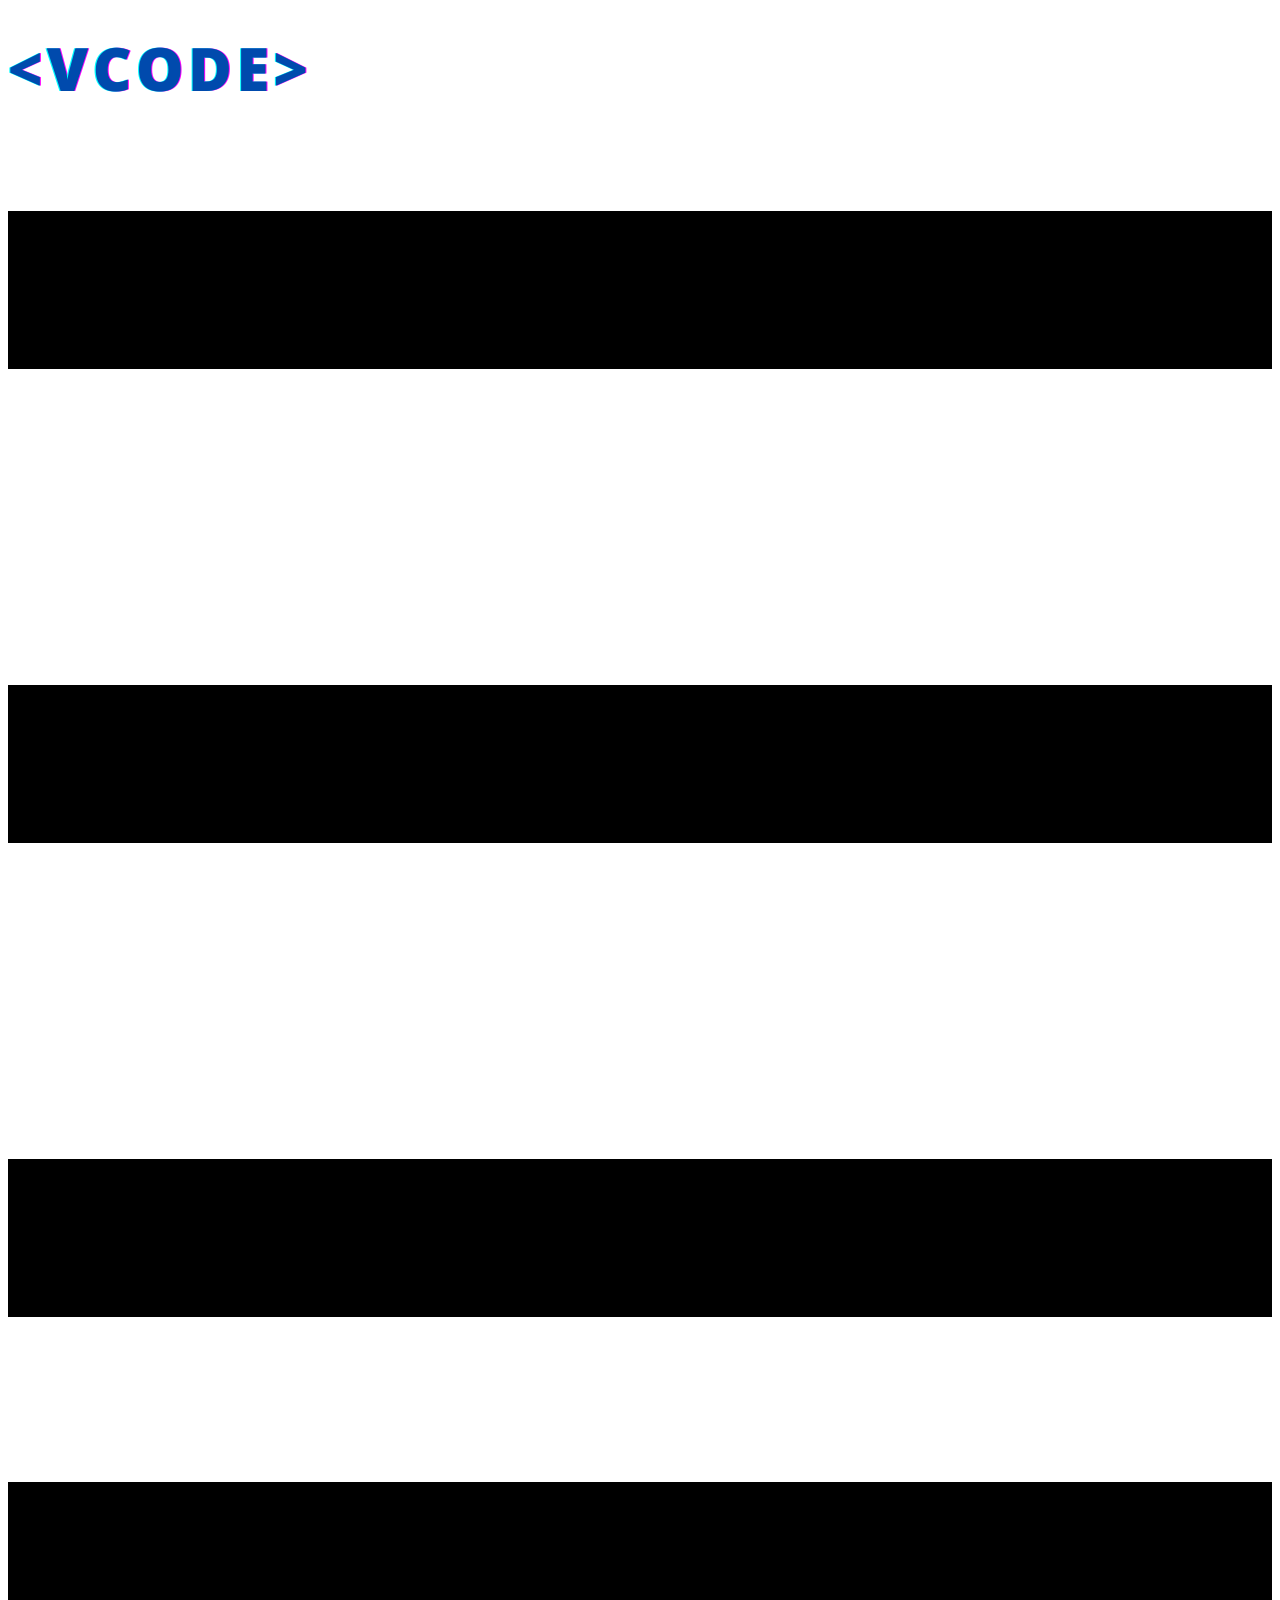
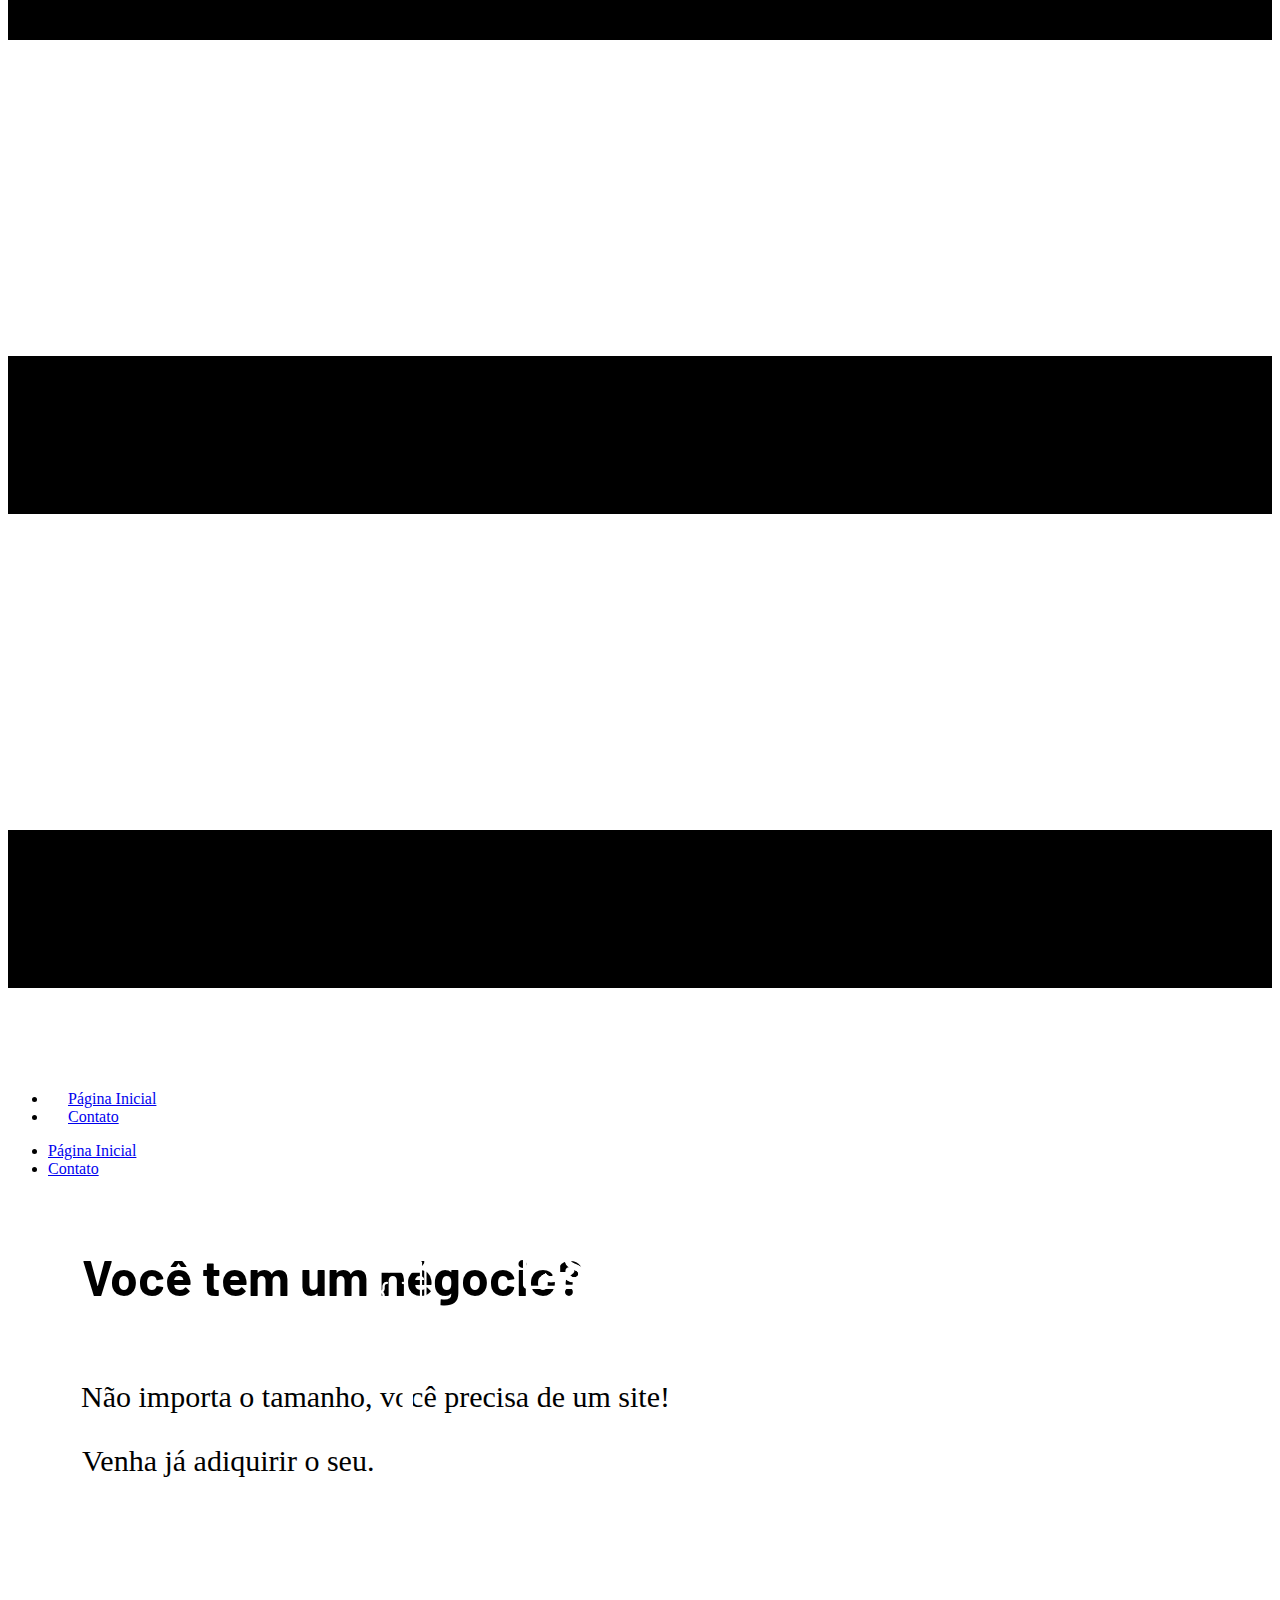
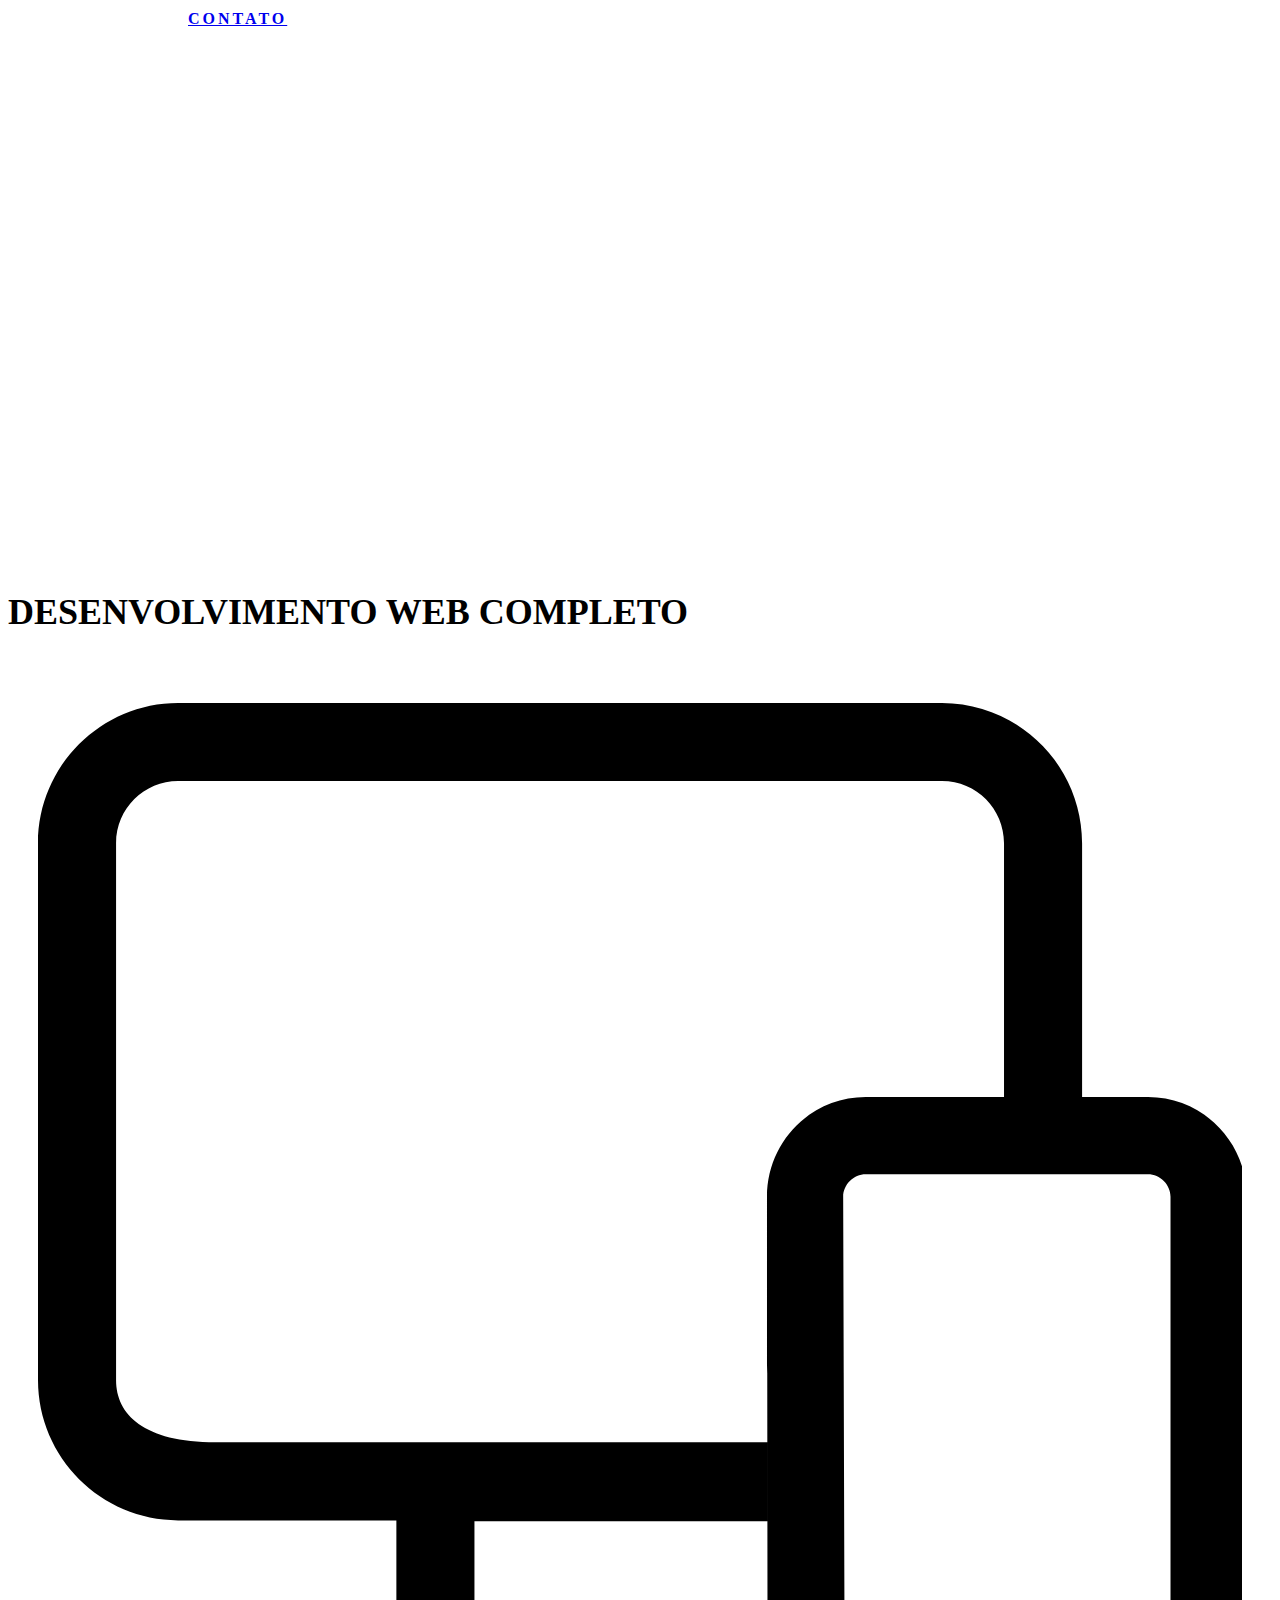
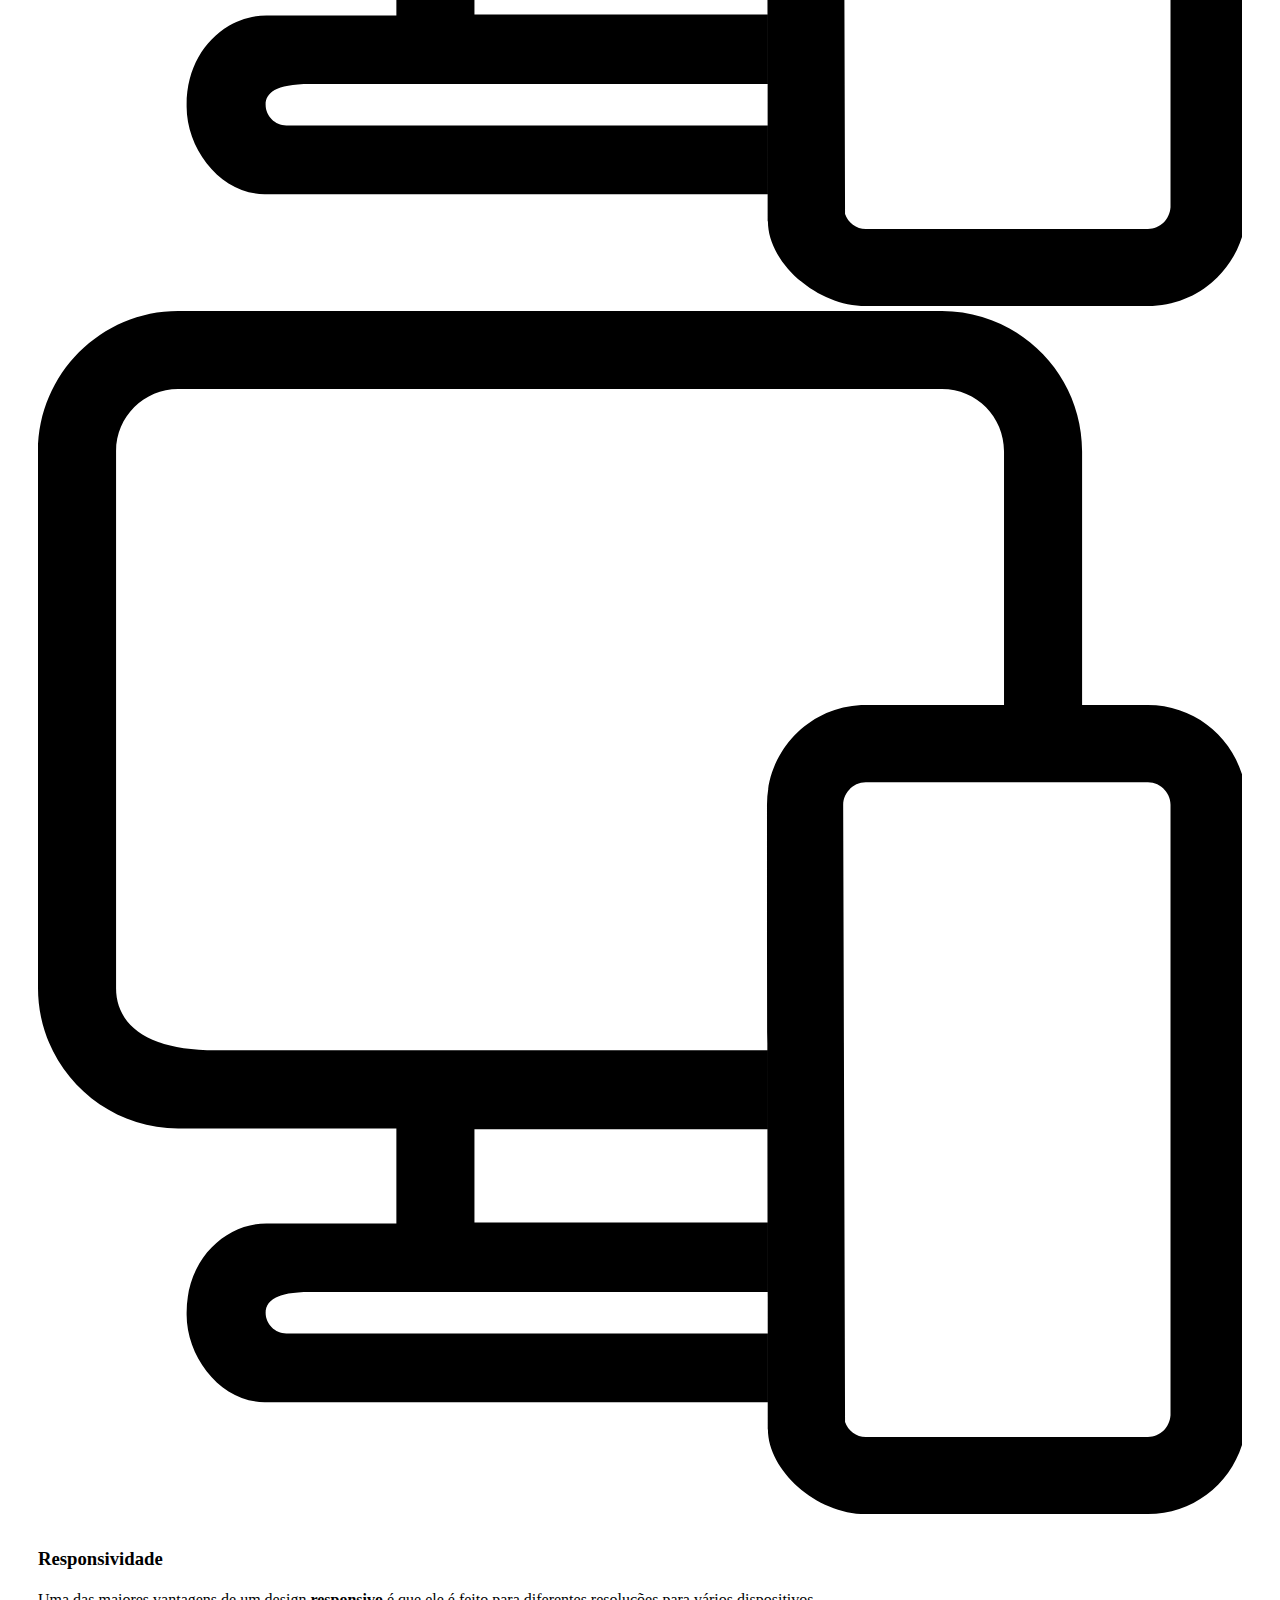
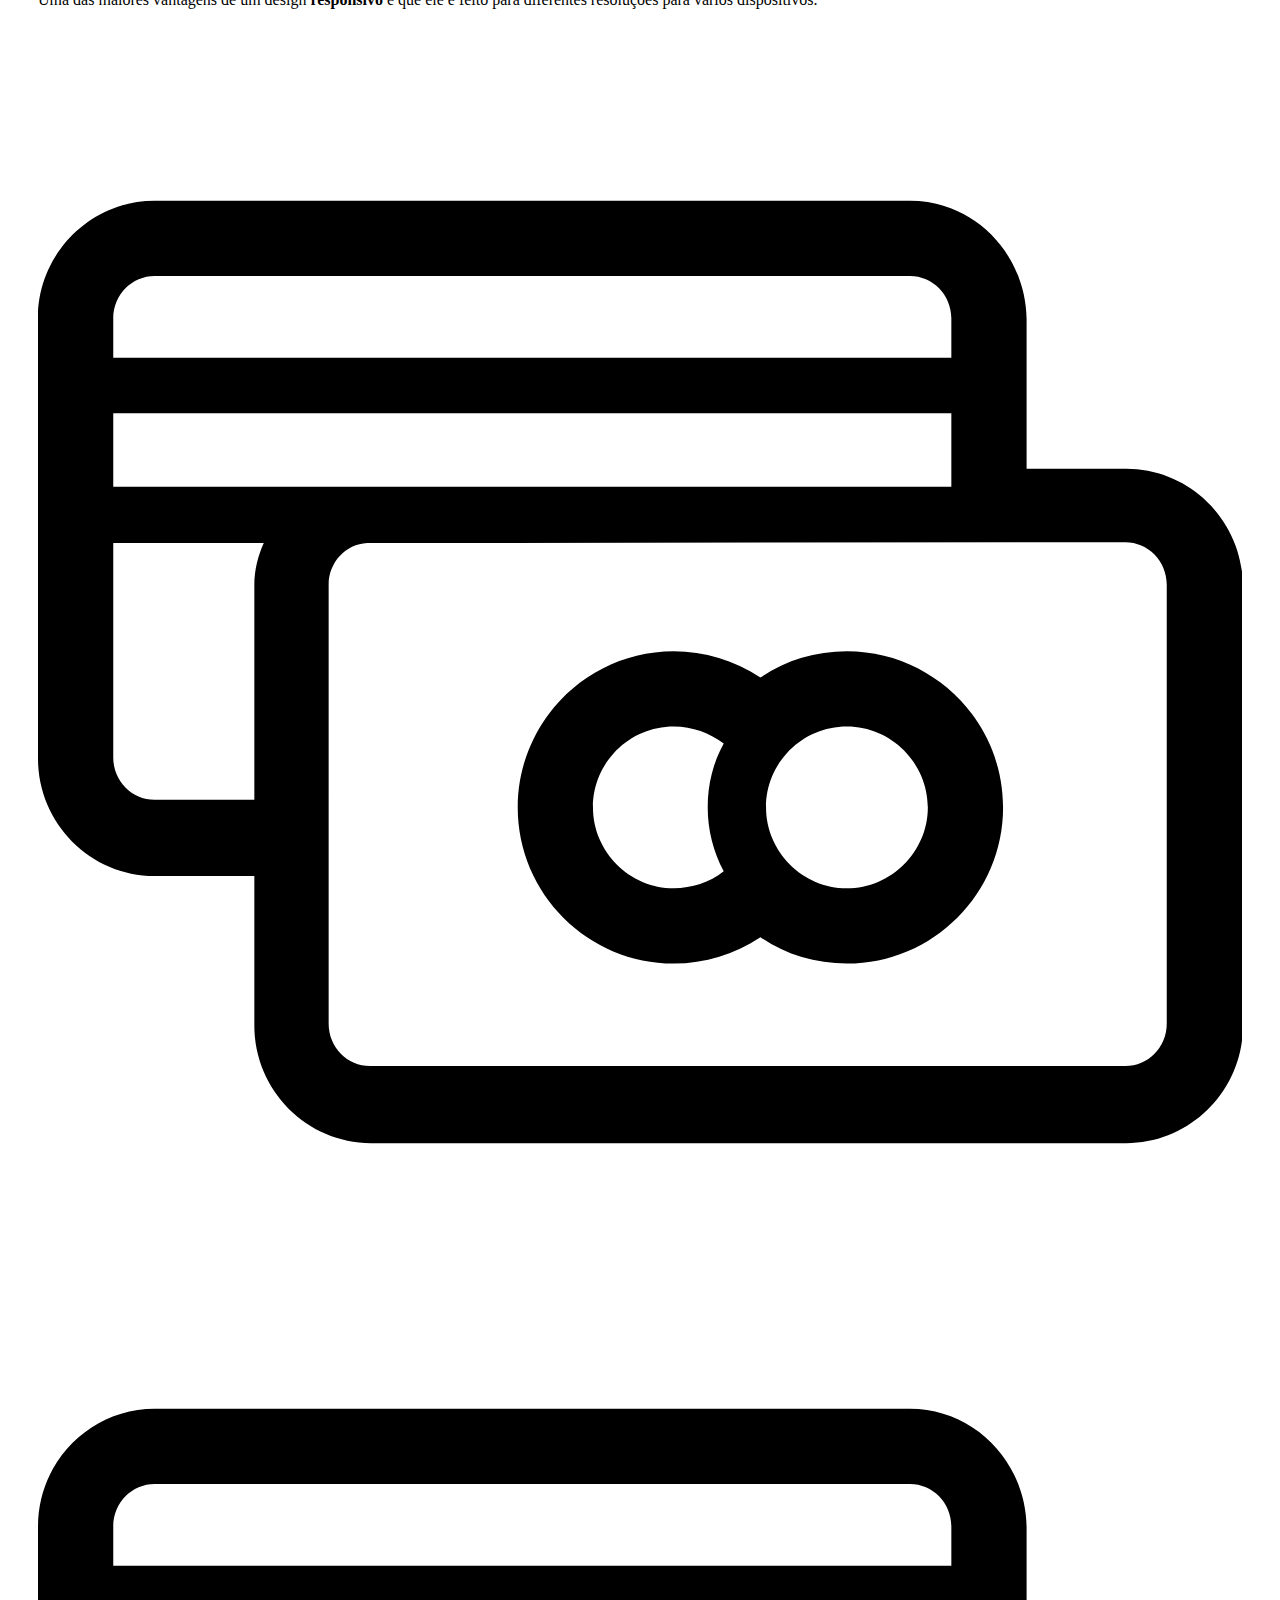
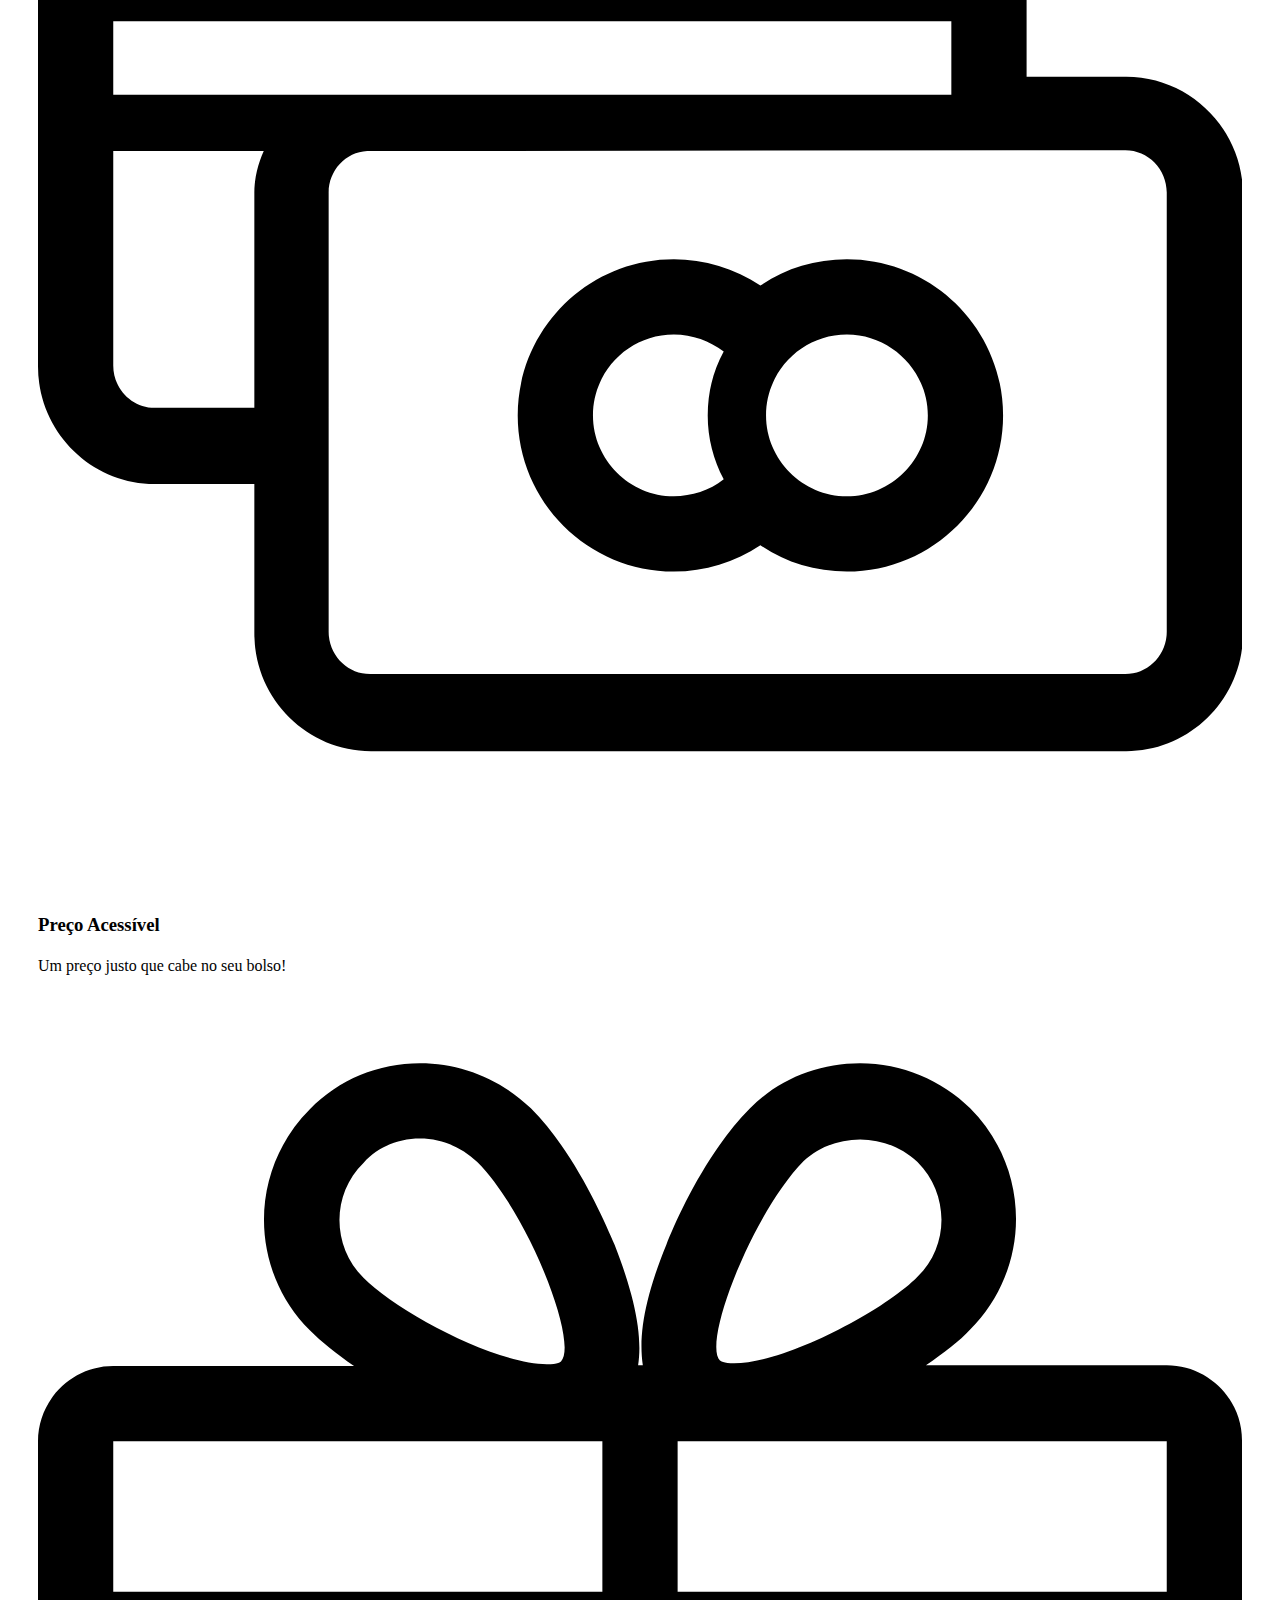
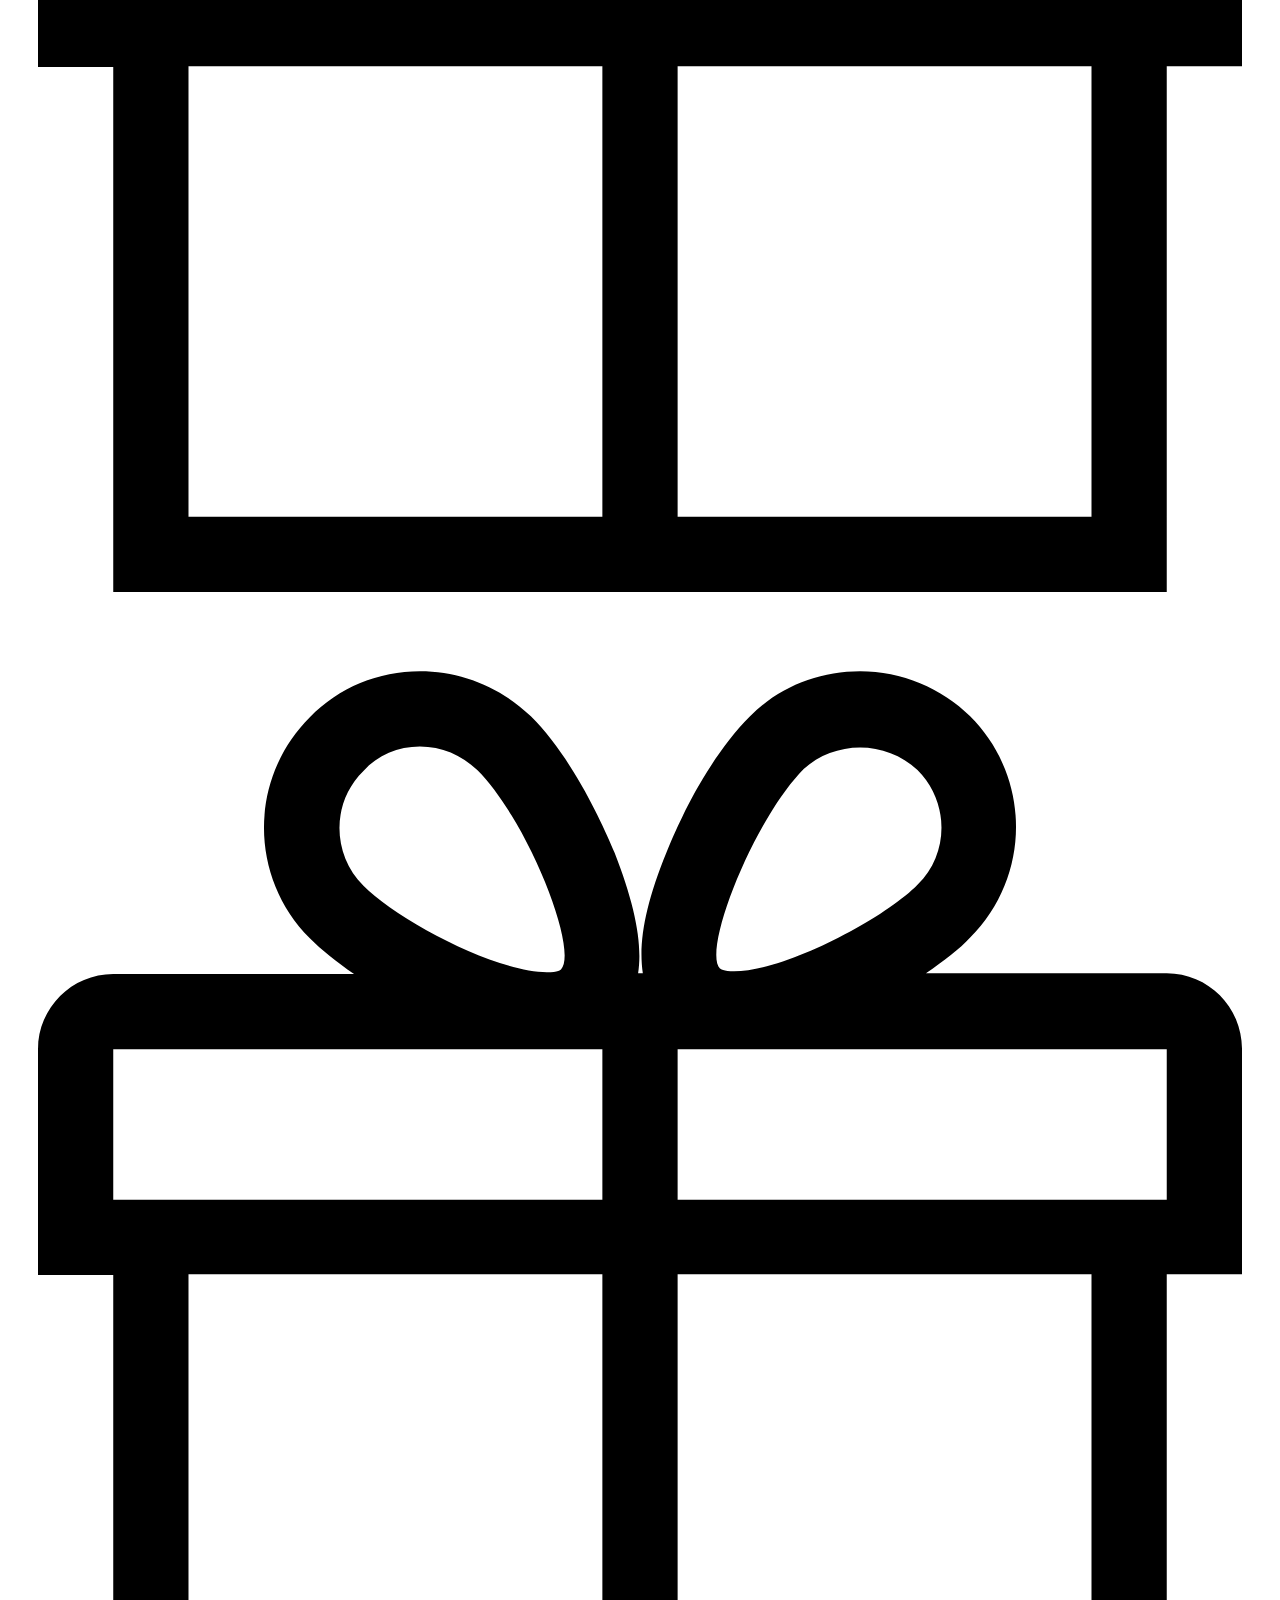
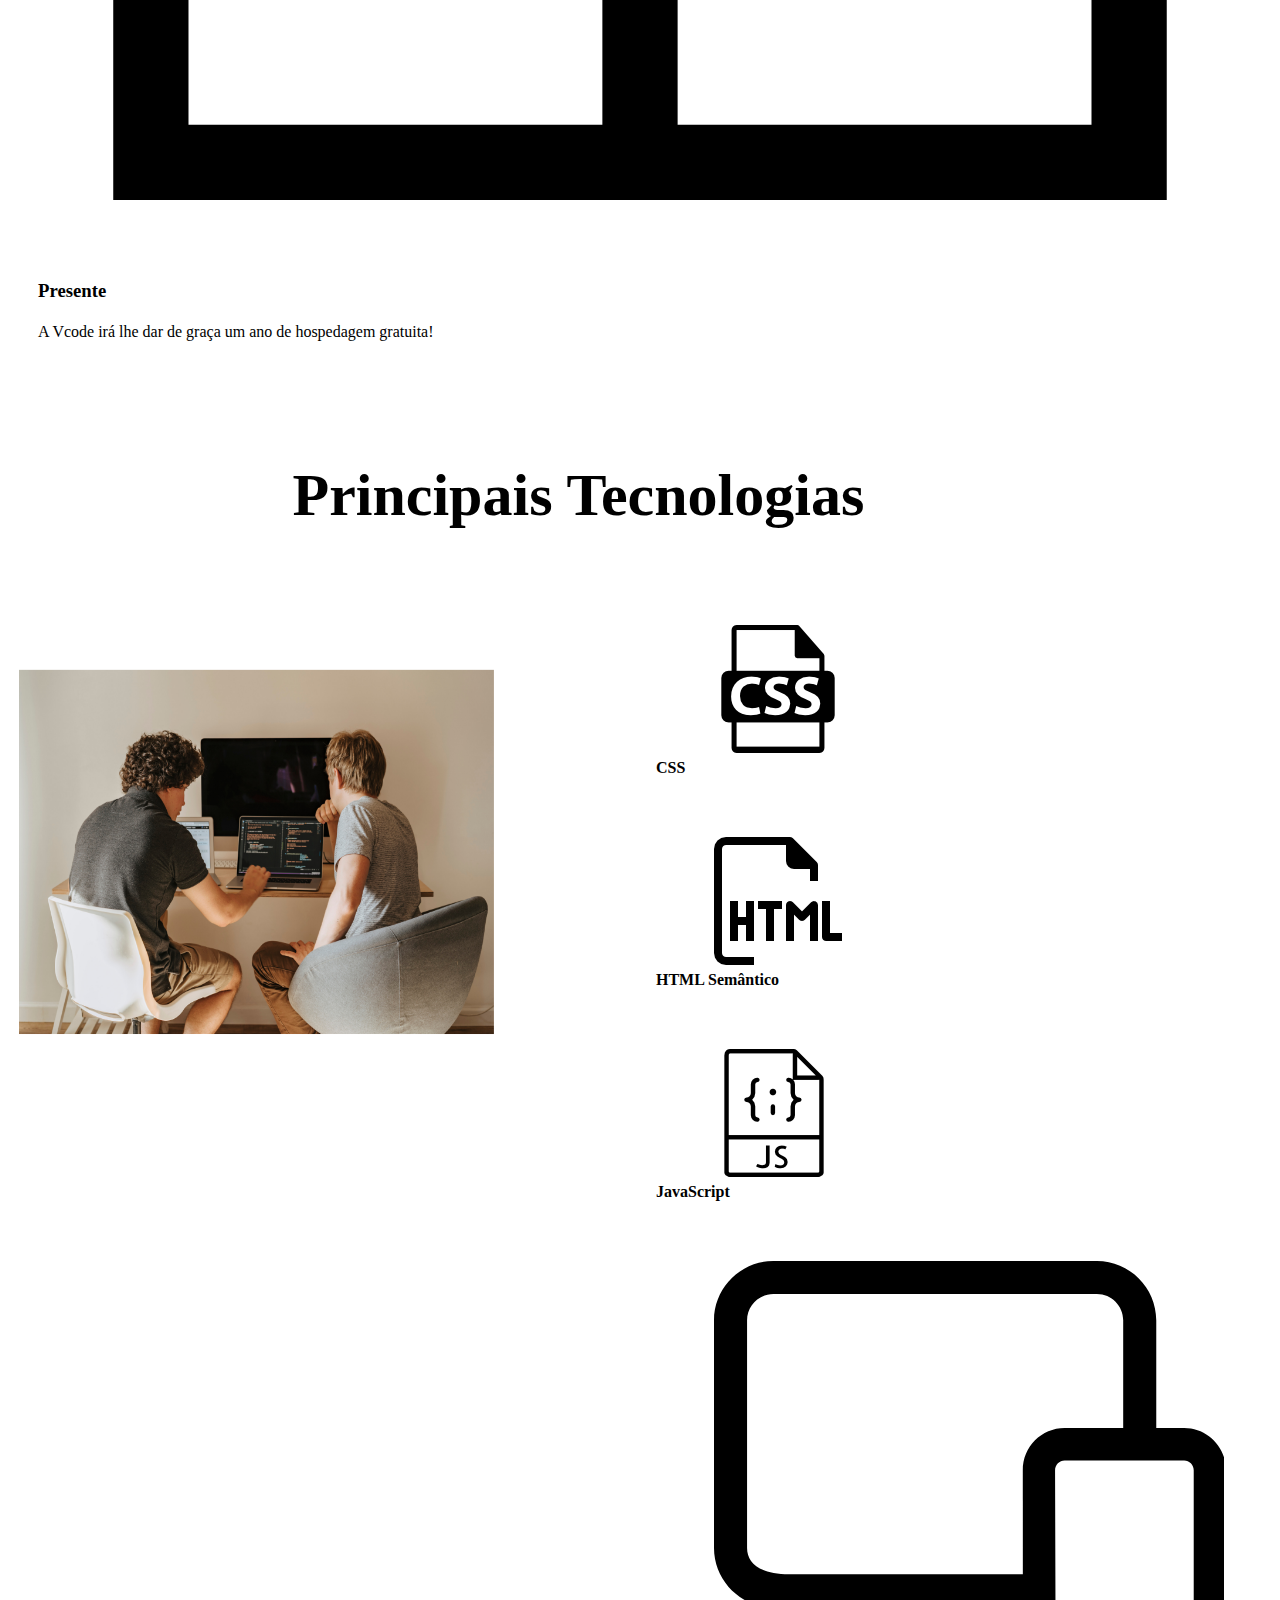
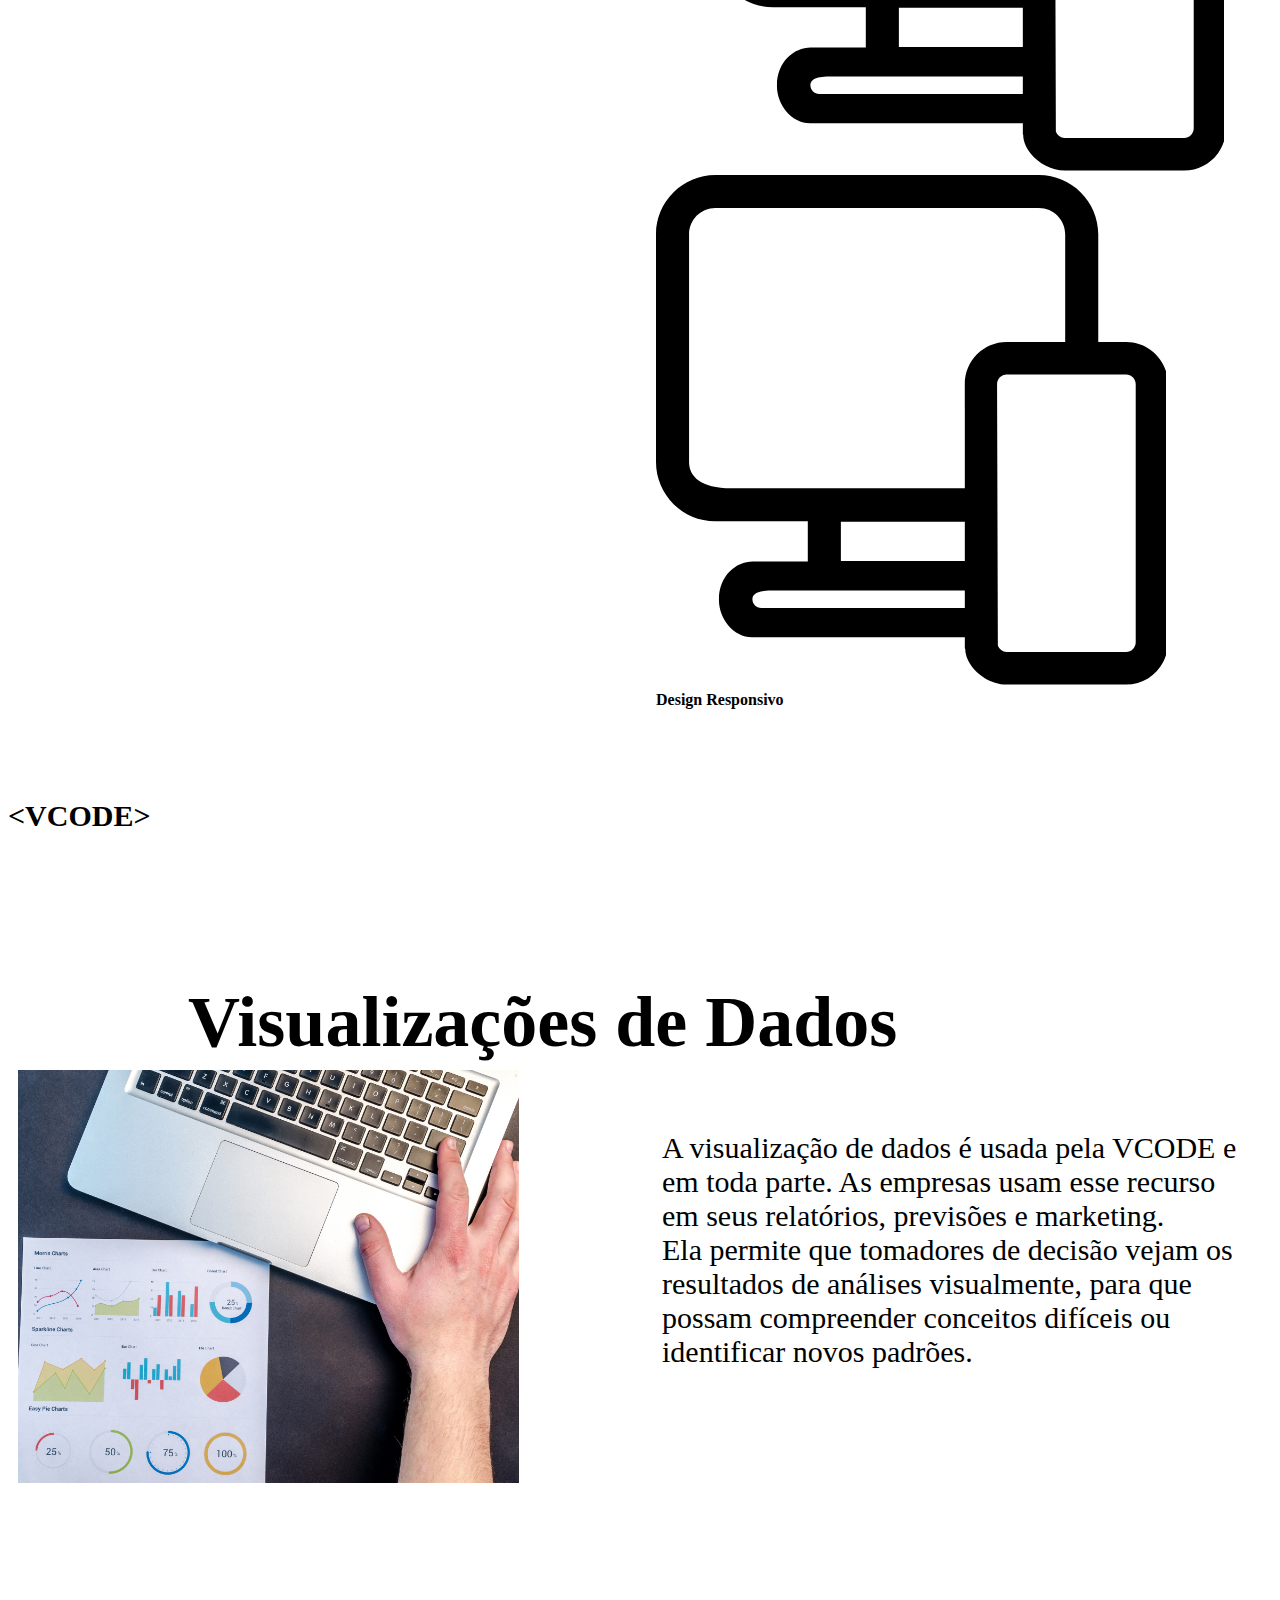
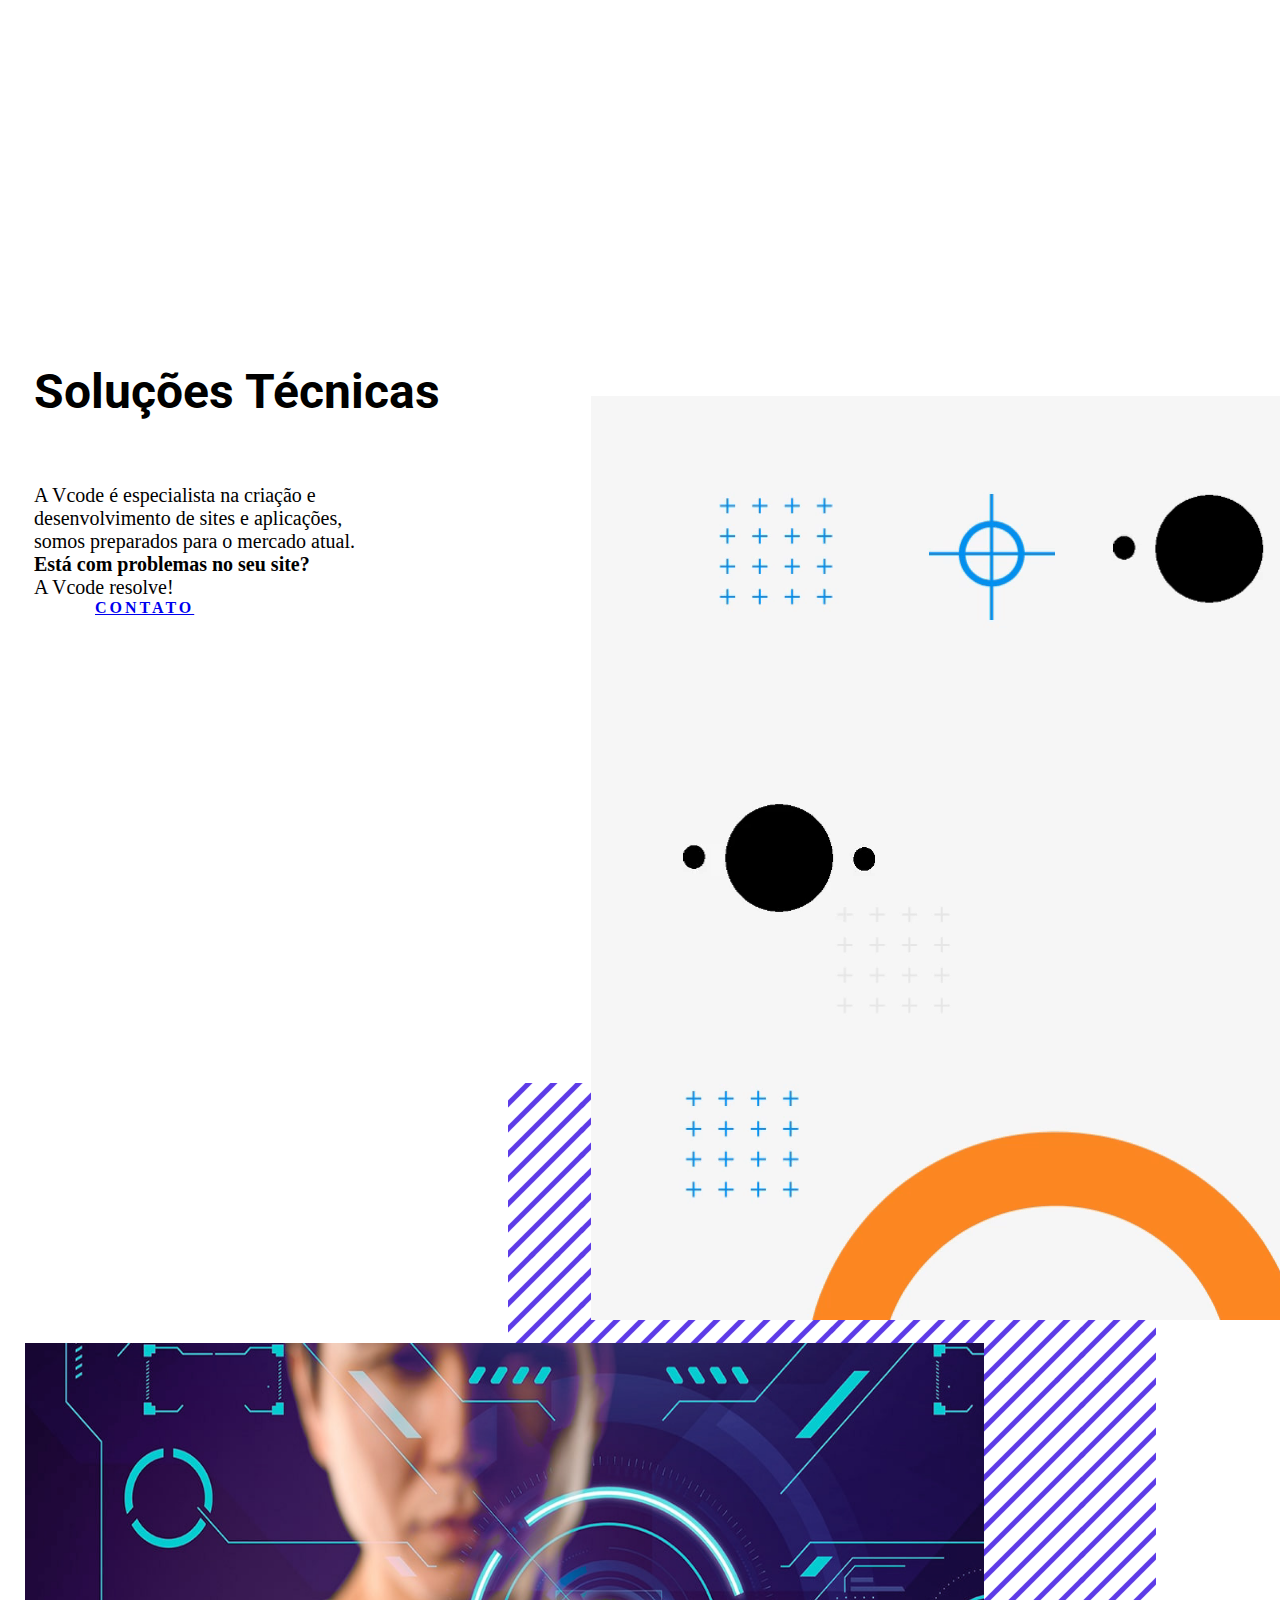
==== index.html @ 88588af3 "New" ====
<!DOCTYPE html>
<html style="font-size: 16px;">
  <head>
    <meta name="viewport" content="width=device-width, initial-scale=1.0">
    <meta charset="utf-8">
    <meta name="keywords" content="Web Software Developers, Key Features, Data Visualization, IT solutions, IT solutions, Web Analytics, We are directly involved in t​he process, Get in Touch!, INTUITIVE">
    <meta name="description" content="">
    <meta name="page_type" content="np-template-header-footer-from-plugin">
    <title>Página Inicial</title>
    <link rel="stylesheet" href="nicepage.css" media="screen">
<link rel="stylesheet" href="Página-Inicial.css" media="screen">
    <script class="u-script" type="text/javascript" src="jquery.js" defer=""></script>
    <script class="u-script" type="text/javascript" src="nicepage.js" defer=""></script>
    <meta name="generator" content="Nicepage 4.10.5, nicepage.com">
    <link id="u-theme-google-font" rel="stylesheet" href="https://fonts.googleapis.com/css?family=Roboto:100,100i,300,300i,400,400i,500,500i,700,700i,900,900i|Open+Sans:300,300i,400,400i,500,500i,600,600i,700,700i,800,800i">
    <link id="u-page-google-font" rel="stylesheet" href="https://fonts.googleapis.com/css?family=Raleway:100,100i,200,200i,300,300i,400,400i,500,500i,600,600i,700,700i,800,800i,900,900i|Roboto:100,100i,300,300i,400,400i,500,500i,700,700i,900,900i|Barlow:100,100i,200,200i,300,300i,400,400i,500,500i,600,600i,700,700i,800,800i,900,900i">
    
    
    
    
    
    
    
    
    
    
    
    
    <script type="application/ld+json">{
		"@context": "http://schema.org",
		"@type": "Organization",
		"name": "Site1",
		"logo": "images/default-logo.png"
}</script>
    <meta name="theme-color" content="#478ac9">
    <meta property="og:title" content="Página Inicial">
    <meta property="og:description" content="">
    <meta property="og:type" content="website">
  </head>
  <body data-home-page="Página-Inicial.html" data-home-page-title="Página Inicial" class="u-body u-xxl-mode"><header class="u-clearfix u-header u-header" id="sec-2b4b"><a href="https://nicepage.com" class="u-image u-logo u-image-1" data-image-width="300" data-image-height="120">
        <img src="images/default-logo.png" class="u-logo-image u-logo-image-1">
      </a><nav class="u-menu u-menu-dropdown u-offcanvas u-menu-1">
        <div class="menu-collapse" style="font-size: 1rem; letter-spacing: 0px;">
          <a class="u-button-style u-custom-left-right-menu-spacing u-custom-padding-bottom u-custom-top-bottom-menu-spacing u-nav-link u-text-active-palette-1-base u-text-hover-palette-2-base" href="#" style="font-size: calc(1em + 12px);">
            <svg class="u-svg-link" viewBox="0 0 24 24"><use xmlns:xlink="http://www.w3.org/1999/xlink" xlink:href="#menu-hamburger"></use></svg>
            <svg class="u-svg-content" version="1.1" id="menu-hamburger" viewBox="0 0 16 16" x="0px" y="0px" xmlns:xlink="http://www.w3.org/1999/xlink" xmlns="http://www.w3.org/2000/svg"><g><rect y="1" width="16" height="2"></rect><rect y="7" width="16" height="2"></rect><rect y="13" width="16" height="2"></rect>
</g></svg>
          </a>
        </div>
        <div class="u-custom-menu u-nav-container">
          <ul class="u-nav u-unstyled u-nav-1"><li class="u-nav-item"><a class="u-button-style u-nav-link u-text-active-palette-1-base u-text-hover-palette-2-base" href="Página-Inicial.html" style="padding: 10px 20px;">Página Inicial</a>
</li><li class="u-nav-item"><a class="u-button-style u-nav-link u-text-active-palette-1-base u-text-hover-palette-2-base" href="https://api.whatsapp.com/send?phone=5591991697664&amp;text=Ol%C3%A1%2C%20Tenho%20um%20neg%C3%B3cio%20e%20gostaria%20de%20estar%20adquirindo%20um%20site%20para%20ele." target="_blank" style="padding: 10px 20px;">Contato</a>
</li></ul>
        </div>
        <div class="u-custom-menu u-nav-container-collapse">
          <div class="u-black u-container-style u-inner-container-layout u-opacity u-opacity-95 u-sidenav">
            <div class="u-inner-container-layout u-sidenav-overflow">
              <div class="u-menu-close"></div>
              <ul class="u-align-center u-nav u-popupmenu-items u-unstyled u-nav-2"><li class="u-nav-item"><a class="u-button-style u-nav-link" href="Página-Inicial.html">Página Inicial</a>
</li><li class="u-nav-item"><a class="u-button-style u-nav-link" href="https://api.whatsapp.com/send?phone=5591991697664&amp;text=Ol%C3%A1%2C%20Tenho%20um%20neg%C3%B3cio%20e%20gostaria%20de%20estar%20adquirindo%20um%20site%20para%20ele." target="_blank">Contato</a>
</li></ul>
            </div>
          </div>
          <div class="u-black u-menu-overlay u-opacity u-opacity-70"></div>
        </div>
      </nav></header>
    <section class="u-align-left u-clearfix u-custom-color-2 u-section-1" id="carousel_8c34">
      <div class="u-clearfix u-sheet u-valign-middle-xs u-valign-top-xl u-valign-top-xxl u-sheet-1">
        <div class="u-clearfix u-expanded-width-md u-expanded-width-sm u-expanded-width-xs u-layout-wrap u-layout-wrap-1">
          <div class="u-gutter-0 u-layout">
            <div class="u-layout-row">
              <div class="u-container-style u-layout-cell u-size-60 u-layout-cell-1">
                <div class="u-container-layout u-container-layout-1">
                  <div class="u-custom-color-3 u-expanded-width-xs u-radius-10 u-shape u-shape-round u-shape-1"></div>
                  <h1 class="u-custom-font u-text u-text-body-alt-color u-text-1">Você tem um négoc​io?</h1>
                  <p class="u-text u-text-body-alt-color u-text-2">Não importa o tamanho, você precisa de um site!</p>
                  <p class="u-text u-text-body-alt-color u-text-3">Venha já adiquirir o seu.</p>
                  <a href="https://api.whatsapp.com/send?phone=5591991697664&amp;text=Ol%C3%A1%2C%20Tenho%20um%20neg%C3%B3cio%20e%20gostaria%20de%20estar%20adquirindo%20um%20site%20para%20ele." class="u-active-palette-4-base u-border-none u-btn u-btn-round u-button-style u-custom-color-3 u-custom-font u-font-raleway u-hover-palette-4-base u-radius-50 u-text-body-alt-color u-btn-1" target="_blank">CONTATO</a>
                  <img class="u-image u-image-default u-preserve-proportions u-image-1" src="images/Inserirumttulo.png" alt="" data-image-width="3240" data-image-height="3240">
                </div>
              </div>
            </div>
          </div>
        </div>
      </div>
    </section>
    <section class="u-clearfix u-section-2" id="sec-6dcf">
      <div class="u-clearfix u-sheet u-sheet-1">
        <h2 class="u-align-center u-text u-text-default-lg u-text-default-xl u-text-1">DESENVOLVIMENTO WEB COMPLETO</h2>
        <div class="u-expanded-width u-list u-list-1">
          <div class="u-repeater u-repeater-1">
            <div class="u-align-center u-container-style u-list-item u-repeater-item">
              <div class="u-container-layout u-similar-container u-valign-bottom-md u-valign-bottom-sm u-valign-bottom-xs u-valign-top-lg u-valign-top-xl u-container-layout-1"><span class="u-icon u-icon-circle u-icon-1" data-animation-name="customAnimationIn" data-animation-duration="2000" data-animation-direction="" data-animation-delay="500"><svg class="u-svg-link" preserveAspectRatio="xMidYMin slice" viewBox="0 0 128 128" style=""><use xmlns:xlink="http://www.w3.org/1999/xlink" xlink:href="#svg-70e6"></use></svg><svg class="u-svg-content" viewBox="0 0 128 128" id="svg-70e6"><path d="m26.4 108.7c-1.2 0-2.2-1-2.2-2.2s1-2.2 4.7-2.2h48.7v-7.4h-31.2v-9.9h31.2v-8.4h-58.7c-7.7 0-10.6-3-10.6-6.6v-57.1c0-3.7 3-6.6 6.6-6.6h81.2c3.7 0 6.6 3 6.6 6.6v27h8.3v-27c0-8.2-6.7-14.9-14.9-14.9h-81.2c-8.2 0-14.9 6.7-14.9 14.9v57.1c0 8.2 6.7 14.9 14.9 14.9h23.2v10.1h-13.8c-4.3 0-8.5 3.7-8.5 9.5v0.2c0 4.6 3.7 9.3 8.3 9.3h53.5v-7.3h-51.2z"></path><path d="m118 41.9h-30c-5.8 0-10.5 4.7-10.5 10.6 0 0 0.1 66.3 0.1 66.4 0 4.3 5.1 9 10.4 9h30c5.6 0 10.2-4.4 10.5-10.1v-65.3c0-5.9-4.7-10.6-10.5-10.6zm2.4 75.5c-0.1 1.3-1.1 2.3-2.4 2.3h-30c-1 0-1.9-0.7-2.2-1.6l-0.2-65.6c0-1.3 1.1-2.4 2.4-2.4h30c1.3 0 2.4 1.1 2.4 2.4v64.9z"></path></svg>
            
            
          </span>
                <h3 class="u-text u-text-default u-text-2">Responsividade</h3>
                <p class="u-text u-text-default u-text-3"> Uma das maiores vantagens de um design&nbsp;<b>responsivo</b>&nbsp;é que ele é feito para diferentes resoluções para vários dispositivos.
                </p>
              </div>
            </div>
            <div class="u-align-center u-container-style u-list-item u-repeater-item">
              <div class="u-container-layout u-similar-container u-valign-bottom-md u-valign-bottom-sm u-valign-bottom-xs u-valign-top-lg u-valign-top-xl u-container-layout-2"><span class="u-icon u-icon-circle u-icon-2" data-animation-name="customAnimationIn" data-animation-duration="2000" data-animation-direction="" data-animation-delay="500"><svg class="u-svg-link" preserveAspectRatio="xMidYMin slice" viewBox="0 0 128 128" style=""><use xmlns:xlink="http://www.w3.org/1999/xlink" xlink:href="#svg-6143"></use></svg><svg class="u-svg-content" viewBox="0 0 128 128" id="svg-6143"><path d="m92.7 22c2.4 0 4.4 2 4.4 4.5v4.2h-89.1v-4.2c0-2.5 2-4.5 4.4-4.5h80.3m4.4 14.6v7.8h-61.8-0.6-26.7v-7.8h89.1m18.5 13.7c2.4 0 4.4 2 4.4 4.5v46.7c0 2.5-2 4.5-4.4 4.5h-80.3c-2.4 0-4.4-2-4.4-4.5v-46.7c0-2.3 1.8-4.3 4.1-4.4l80.6-0.1m-91.6 0.1c-0.6 1.3-1 2.9-1 4.4v22.9h-10.6c-2.4 0-4.4-2-4.4-4.5v-22.8h18m66.7-36.4h-80.3c-6.8 0-12.4 5.6-12.4 12.5v46.8c0 6.9 5.6 12.5 12.4 12.5h10.6v15.9c0 6.9 5.6 12.5 12.4 12.5h80.3c6.8 0 12.4-5.6 12.4-12.5v-46.7c0-6.9-5.6-12.5-12.4-12.5h-10.6v-15.9c-0.1-7-5.6-12.6-12.4-12.6z"></path><path d="m67.6 69.9c2 0 3.8 0.7 5.3 1.8-1.1 2-1.7 4.3-1.7 6.8 0 2.4 0.6 4.7 1.7 6.8-1.5 1.2-3.4 1.8-5.3 1.8-4.7 0-8.6-3.9-8.6-8.6s3.8-8.6 8.6-8.6m18.4 0c4.7 0 8.6 3.9 8.6 8.6s-3.9 8.6-8.6 8.6-8.6-3.9-8.6-8.6 3.8-8.6 8.6-8.6m-18.4-8c-9.2 0-16.6 7.5-16.6 16.6 0 9.2 7.5 16.6 16.6 16.6 3.3 0 6.5-1 9.2-2.8 2.6 1.8 5.8 2.8 9.2 2.8 9.2 0 16.6-7.5 16.6-16.6 0-9.2-7.5-16.6-16.6-16.6-3.4 0-6.6 1-9.2 2.8-2.7-1.8-6-2.8-9.2-2.8z"></path></svg>
            
            
          </span>
                <h3 class="u-text u-text-default u-text-4">Preço ​Acessível</h3>
                <p class="u-text u-text-default u-text-5">Um preço justo que cabe no seu bolso!</p>
              </div>
            </div>
            <div class="u-align-center u-container-style u-list-item u-repeater-item">
              <div class="u-container-layout u-similar-container u-valign-bottom-md u-valign-bottom-sm u-valign-bottom-xs u-valign-top-lg u-valign-top-xl u-container-layout-3"><span class="u-icon u-icon-circle u-icon-3" data-animation-name="customAnimationIn" data-animation-duration="2000" data-animation-direction="" data-animation-delay="500"><svg class="u-svg-link" preserveAspectRatio="xMidYMin slice" viewBox="0 0 128 128" style=""><use xmlns:xlink="http://www.w3.org/1999/xlink" xlink:href="#svg-31b3"></use></svg><svg class="u-svg-content" viewBox="0 0 128 128" id="svg-31b3"><path d="m40.6 11c2.3 0 4.4 0.9 6.1 2.5 5.4 5.4 10.8 19.2 8.9 21.2 0 0-0.3 0.3-1.5 0.3-5.5 0-16.1-5.7-19.5-9.2-3.4-3.4-3.4-8.9 0-12.2 1.5-1.7 3.7-2.6 6-2.6m46.8 0.1c2.2 0 4.4 0.8 6.1 2.4 3.4 3.4 3.4 8.9 0 12.2-3.4 3.5-14 9.2-19.5 9.2-1.1 0-1.5-0.3-1.5-0.3-1.9-1.9 3.5-15.7 8.9-21.2 1.6-1.5 3.8-2.3 6-2.3m32.6 32.1v16h-52v-16h52m-60 0v16h-52v-16h52m52 23.9v47.9h-44v-47.9h44m-52 0v47.9h-44v-47.9h44m-19.4-64.1c-4.4 0-8.6 1.7-11.7 4.9-6.5 6.5-6.5 17 0 23.5 1.2 1.2 2.8 2.5 4.7 3.8h-25.6c-4.4 0-8 3.6-8 8v24h8v55.8h112v-55.9h8v-24c0-4.4-3.6-8-8-8h-25.6c1.9-1.3 3.6-2.6 4.7-3.8 6.5-6.5 6.5-17 0-23.5-3-3-7.3-4.8-11.7-4.8s-8.7 1.7-11.7 4.8c-4.6 4.6-7.8 11.7-8.9 14.5-2.2 5.4-3 9.5-2.5 12.8h-0.5c0.5-3.2-0.4-7.4-2.5-12.8-1.2-2.8-4.3-9.9-8.9-14.5-3.2-3.1-7.4-4.8-11.8-4.8z"></path></svg>
            
            
          </span>
                <h3 class="u-text u-text-default u-text-6">Presente</h3>
                <p class="u-text u-text-default u-text-7">A Vcode irá lhe dar de graça um ano de hospedagem gratuita!</p>
              </div>
            </div>
          </div>
        </div>
      </div>
    </section>
    <section class="u-align-center u-clearfix u-custom-color-3 u-section-3" id="carousel_2174">
      <div class="u-clearfix u-sheet u-sheet-1">
        <h1 class="u-align-center u-text u-text-1"> Principais Tecnologias </h1>
        <img alt="" class="u-expanded-width-md u-expanded-width-sm u-expanded-width-xs u-image u-image-round u-radius-4 u-image-1" src="images/Inserirumttulo3.png" data-image-width="1620" data-image-height="1620">
        <div class="u-expanded-width-md u-expanded-width-sm u-list u-list-1">
          <div class="u-repeater u-repeater-1">
            <div class="u-align-center u-container-style u-custom-item u-hover-feature u-list-item u-repeater-item u-white u-list-item-1">
              <div class="u-container-layout u-similar-container u-container-layout-1"><span class="u-custom-item u-file-icon u-icon u-white u-icon-1"><img src="images/7.png" alt=""></span>
                <h4 class="u-align-center u-text u-text-2">CSS</h4>
              </div>
            </div>
            <div class="u-align-center u-container-style u-custom-item u-hover-feature u-list-item u-repeater-item u-white u-list-item-2">
              <div class="u-container-layout u-similar-container u-container-layout-2"><span class="u-custom-item u-file-icon u-icon u-text-black u-icon-2"><img src="images/8.png" alt=""></span>
                <h4 class="u-align-center u-text u-text-3">HTML Semântico</h4>
              </div>
            </div>
            <div class="u-align-center u-container-style u-custom-item u-hover-feature u-list-item u-repeater-item u-shape-rectangle u-white u-list-item-3">
              <div class="u-container-layout u-similar-container u-container-layout-3"><span class="u-custom-item u-file-icon u-icon u-icon-3"><img src="images/136448.png" alt=""></span>
                <h4 class="u-align-center u-text u-text-4">JavaScript</h4>
              </div>
            </div>
            <div class="u-align-center u-container-style u-hover-feature u-list-item u-repeater-item u-shape-rectangle u-white u-list-item-4">
              <div class="u-container-layout u-similar-container u-container-layout-4"><span class="u-custom-item u-icon u-white u-icon-4"><svg class="u-svg-link" preserveAspectRatio="xMidYMin slice" viewBox="0 0 128 128" style=""><use xmlns:xlink="http://www.w3.org/1999/xlink" xlink:href="#svg-c284"></use></svg><svg class="u-svg-content" viewBox="0 0 128 128" id="svg-c284"><path d="m26.4 108.7c-1.2 0-2.2-1-2.2-2.2s1-2.2 4.7-2.2h48.7v-7.4h-31.2v-9.9h31.2v-8.4h-58.7c-7.7 0-10.6-3-10.6-6.6v-57.1c0-3.7 3-6.6 6.6-6.6h81.2c3.7 0 6.6 3 6.6 6.6v27h8.3v-27c0-8.2-6.7-14.9-14.9-14.9h-81.2c-8.2 0-14.9 6.7-14.9 14.9v57.1c0 8.2 6.7 14.9 14.9 14.9h23.2v10.1h-13.8c-4.3 0-8.5 3.7-8.5 9.5v0.2c0 4.6 3.7 9.3 8.3 9.3h53.5v-7.3h-51.2z"></path><path d="m118 41.9h-30c-5.8 0-10.5 4.7-10.5 10.6 0 0 0.1 66.3 0.1 66.4 0 4.3 5.1 9 10.4 9h30c5.6 0 10.2-4.4 10.5-10.1v-65.3c0-5.9-4.7-10.6-10.5-10.6zm2.4 75.5c-0.1 1.3-1.1 2.3-2.4 2.3h-30c-1 0-1.9-0.7-2.2-1.6l-0.2-65.6c0-1.3 1.1-2.4 2.4-2.4h30c1.3 0 2.4 1.1 2.4 2.4v64.9z"></path></svg>
            
            
          </span>
                <h4 class="u-align-center u-text u-text-5">Design Responsivo</h4>
              </div>
            </div>
          </div>
        </div>
      </div>
      
      
      
      
    </section>
    <section class="u-align-center u-clearfix u-section-4" id="sec-0982">
      <div class="u-clearfix u-sheet u-valign-middle u-sheet-1">
        <h1 class="u-text u-text-default u-text-1">&lt;VCODE&gt;</h1>
      </div>
    </section>
    <section class="u-align-center-lg u-align-center-md u-align-center-sm u-align-center-xs u-clearfix u-custom-color-2 u-section-5" id="carousel_52c6">
      <div class="u-clearfix u-sheet u-sheet-1">
        <div class="u-clearfix u-expanded-width-sm u-expanded-width-xs u-layout-wrap u-layout-wrap-1">
          <div class="u-layout">
            <div class="u-layout-row">
              <div class="u-container-style u-layout-cell u-size-30-sm u-size-30-xs u-size-60-lg u-size-60-md u-size-60-xl u-size-60-xxl u-layout-cell-1">
                <div class="u-container-layout u-valign-middle-lg u-valign-middle-xl u-container-layout-1">
                  <img src="images/Designsemnome2.png" alt="" class="u-expanded-width-xs u-image u-image-default u-image-1" data-image-width="940" data-image-height="788">
                </div>
              </div>
              <div class="u-container-style u-layout-cell u-size-30-sm u-size-30-xs u-layout-cell-2">
                <div class="u-container-layout u-container-layout-2"></div>
              </div>
            </div>
          </div>
        </div>
        <div class="u-expanded-width-sm u-expanded-width-xs u-list u-list-1">
          <div class="u-repeater u-repeater-1">
            <div class="u-align-justify u-container-style u-list-item u-repeater-item">
              <div class="u-container-layout u-similar-container u-container-layout-3">
                <p class="u-text u-text-1"> A visualização de dados é usada pela VCODE e em toda parte. As empresas usam esse recurso em seus relatórios, previsões e marketing​.<br>Ela permite que tomadores de decisão vejam os resultados de análises visualmente, para que possam compreender conceitos difíceis ou identificar novos padrões.<br>
                </p>
              </div>
            </div>
          </div>
        </div>
        <h2 class="u-text u-text-2"> Visualizações de Dados</h2>
      </div>
    </section>
    <section class="u-align-center-xs u-clearfix u-white u-section-6" src="" id="carousel_9cf0">
      <div class="u-clearfix u-sheet u-sheet-1">
        <div class="u-border-no-bottom u-border-no-left u-border-no-right u-border-no-top u-container-style u-expanded-width-xs u-group u-shape-rectangle u-group-1">
          <div class="u-container-layout u-container-layout-1">
            <h1 class="u-text u-text-palette-1-base u-text-1">Soluções Técnicas</h1>
            <p class="u-align-justify-md u-align-justify-sm u-align-justify-xs u-large-text u-text u-text-variant u-text-2">A Vcode é especialista na criação e desenvolvimento de sites e aplicações, somos preparados para o mercado atual.<br>
              <span style="font-weight: 700;">Está com problemas no seu site?</span>&nbsp;<br>A Vcode resolve!
            </p>
            <a href="https://api.whatsapp.com/send?phone=5591991697664&amp;text=Ol%C3%A1%2C%20Tenho%20um%20neg%C3%B3cio%20e%20gostaria%20de%20estar%20adquirindo%20um%20site%20para%20ele." class="u-active-palette-4-base u-border-none u-btn u-btn-round u-button-style u-custom-color-3 u-custom-font u-font-raleway u-hover-palette-4-base u-radius-50 u-text-body-alt-color u-btn-1" target="_blank">CONTATO</a>
          </div>
        </div>
        <div class="u-align-left u-expanded-width-xs u-uploaded-video u-video u-video-1">
          <div class="embed-responsive">
            <video class="embed-responsive-item" data-autoplay="1" loop="" muted="" autoplay="autoplay" playsinline="">
              <source src="files/VC1.mp4" type="video/mp4">
              <p>Your browser does not support HTML5 video.</p>
            </video>
          </div>
        </div>
      </div>
    </section>
    <section class="u-align-right u-clearfix u-custom-color-3 u-section-7" id="carousel_bd4c">
      <div class="u-clearfix u-sheet u-valign-middle-md u-sheet-1">
        <div class="u-container-style u-group u-image u-image-tiles u-image-1" data-image-width="500" data-image-height="375">
          <div class="u-container-layout u-container-layout-1"></div>
        </div>
        <img src="images/fff.jpg" alt="" class="u-expanded-width-xs u-image u-image-default u-image-2" data-image-width="1202" data-image-height="800">
        <div class="u-list u-list-1">
          <div class="u-repeater u-repeater-1">
            <div class="u-container-style u-hover-feature u-list-item u-repeater-item u-video-cover u-white u-list-item-1">
              <div class="u-container-layout u-similar-container u-valign-top u-container-layout-2"><span class="u-custom-color-2 u-icon u-icon-circle u-icon-1"><svg class="u-svg-link" preserveAspectRatio="xMidYMin slice" viewBox="0 0 512 512" style=""><use xmlns:xlink="http://www.w3.org/1999/xlink" xlink:href="#svg-dcec"></use></svg><svg class="u-svg-content" viewBox="0 0 512 512" id="svg-dcec"><g><path d="m506.061 294.479-13.406-6.712c-37.055-18.553-82.084-3.54-100.615 33.574l-22.788 45.528c-13.319-20.937-36.712-34.869-63.313-34.869h-69.019c-22.263-20.08-50.779-31.066-80.981-31.066s-58.713 10.987-80.975 31.066h-69.025v180h90v-26.555h314.638zm-440.122 187.521h-30v-120h30zm30-26.555v-101.925c16.611-14.595 37.686-22.586 60-22.586 43.655 0 66.559 29.51 68.787 31.066h81.213c19.555 0 36.228 12.541 42.42 30h-162.42v30h189.267l43.668-87.245c8.862-17.751 27.659-26.867 45.804-24.593l-72.642 145.283z"></path><path d="m215.939 225v30c0 24.813 20.187 45 45 45s45-20.187 45-45v-30c0-7.02 9.611-18.622 18.906-29.842 17.343-20.934 41.094-49.605 41.094-90.158 0-57.897-47.103-105-105-105s-105 47.103-105 105c0 40.553 23.751 69.224 41.094 90.158 9.295 11.22 18.906 22.822 18.906 29.842zm45 45c-8.271 0-15-6.729-15-15v-15h30v15c0 8.271-6.728 15-15 15zm0-240c41.355 0 75 33.645 75 75 0 29.741-18.167 51.671-34.196 71.02-9.4 11.347-18.425 22.249-22.892 33.98h-35.823c-4.468-11.732-13.493-22.634-22.892-33.98-16.029-19.349-34.196-41.278-34.196-71.02-.001-41.355 33.644-75 74.999-75z"></path><path d="m245.939 180h30v-38.787l25.607-25.606-21.213-21.214-19.394 19.394-19.393-19.394-21.213 21.214 25.606 25.606z"></path><path d="m65.939 96h60v30h-60z"></path><path d="m395.939 96h60v30h-60z"></path><path d="m88.045 178.5h60v30h-60z" transform="matrix(.866 -.5 .5 .866 -80.935 84.947)"></path><path d="m373.695 13.225h60.277v30h-60.277z" transform="matrix(.862 -.507 .507 .862 41.406 208.569)"></path><path d="m103.045-1.914h30v60.277h-30z" transform="matrix(.507 -.862 .862 .507 33.886 115.681)"></path><path d="m388.833 163.5h30v60h-30z" transform="matrix(.5 -.866 .866 .5 34.341 446.481)"></path>
</g></svg></span>
                <h4 class="u-align-center u-text u-text-1">DESENVOLVIMENTO</h4>
              </div>
            </div>
            <div class="u-align-center u-container-style u-hover-feature u-list-item u-repeater-item u-video-cover u-white u-list-item-2">
              <div class="u-container-layout u-similar-container u-valign-top u-container-layout-3"><span class="u-custom-color-2 u-icon u-icon-circle u-icon-2"><svg class="u-svg-link" preserveAspectRatio="xMidYMin slice" viewBox="0 0 24 24" style=""><use xmlns:xlink="http://www.w3.org/1999/xlink" xlink:href="#svg-c995"></use></svg><svg class="u-svg-content" viewBox="0 0 24 24" id="svg-c995"><path d="m19.75 4.687c-.191 0-.382-.072-.528-.218-1.93-1.914-4.495-2.969-7.222-2.969s-5.292 1.055-7.222 2.969c-.294.292-.768.29-1.061-.004-.292-.294-.29-.77.004-1.061 2.214-2.195 5.154-3.404 8.279-3.404s6.065 1.209 8.278 3.404c.294.291.296.767.004 1.061-.146.147-.339.222-.532.222z"></path><path d="m17.052 7.362c-.191 0-.382-.072-.528-.218-1.211-1.201-2.817-1.862-4.524-1.862s-3.313.661-4.524 1.863c-.294.292-.769.29-1.061-.004-.291-.294-.29-.769.004-1.061 1.494-1.481 3.476-2.298 5.581-2.298s4.087.816 5.581 2.298c.294.292.296.767.004 1.061-.147.147-.34.221-.533.221z"></path><path d="m14.354 10.038c-.193 0-.386-.074-.533-.222-.963-.971-2.681-.971-3.644 0-.291.294-.765.296-1.06.004-.294-.291-.296-.766-.004-1.06.765-.772 1.791-1.197 2.887-1.197s2.122.425 2.887 1.196c.292.294.29.77-.004 1.061-.147.146-.338.218-.529.218z"></path><path d="m9.125 21h-1.875c-.414 0-.75-.336-.75-.75s.336-.75.75-.75h1.875c.482 0 .875-.393.875-.875s-.393-.875-.875-.875h-1.875c-.414 0-.75-.336-.75-.75v-3.25c0-.414.336-.75.75-.75h3.5c.414 0 .75.336.75.75s-.336.75-.75.75h-2.75v1.75h1.125c1.31 0 2.375 1.065 2.375 2.375s-1.065 2.375-2.375 2.375z"></path><path d="m16.75 21h-2.5c-.965 0-1.75-.785-1.75-1.75v-4.5c0-.965.785-1.75 1.75-1.75h2.5c.414 0 .75.336.75.75s-.336.75-.75.75h-2.5c-.138 0-.25.112-.25.25v4.5c0 .138.112.25.25.25h1.75v-1.5h-.75c-.414 0-.75-.336-.75-.75s.336-.75.75-.75h1.5c.414 0 .75.336.75.75v3c0 .414-.336.75-.75.75z"></path></svg></span>
                <h4 class="u-align-center u-text u-text-2">CONEXÃO ESTÁVEL</h4>
              </div>
            </div>
            <div class="u-align-center u-container-style u-hover-feature u-list-item u-repeater-item u-video-cover u-white u-list-item-3">
              <div class="u-container-layout u-similar-container u-valign-top u-container-layout-4"><span class="u-custom-color-2 u-icon u-icon-circle u-icon-3"><svg class="u-svg-link" preserveAspectRatio="xMidYMin slice" viewBox="0 0 512.012 512.012" style=""><use xmlns:xlink="http://www.w3.org/1999/xlink" xlink:href="#svg-45d6"></use></svg><svg class="u-svg-content" viewBox="0 0 512.012 512.012" id="svg-45d6"><g><path d="m59.998 332.666v87.346h61v92h210v-62.218c0-56.303 12.309-115.303 37.563-179.782h32.224l25.611 25.611c-2.817 5.875-4.398 12.451-4.398 19.39 0 24.813 20.187 45 45 45s45-20.187 45-45-20.187-45-45-45c-6.938 0-13.514 1.581-19.389 4.398l-34.398-34.398h-32.572c3.497-9.779 6.115-19.796 7.843-30.01h36.096c6.192 17.469 22.865 30.01 42.42 30.01 24.813 0 45-20.187 45-45s-20.187-45-45-45c-19.555 0-36.228 12.541-42.42 30h-33.58c0-10.152-.845-20.177-2.485-30h24.698l34.398-34.397c5.875 2.817 12.45 4.398 19.389 4.398 24.813 0 45-20.187 45-45s-20.187-45-45-45-45 20.187-45 45c0 6.939 1.581 13.514 4.398 19.389l-25.611 25.61h-19.994c-24.022-68.126-88.986-119.066-167.616-120-88.723-1.043-163.221 61.684-179.498 143.168-5.685 28.455-4.837 56.601 2.51 83.77l-36.173 62.25zm407-32.654c8.271 0 15 6.729 15 15s-6.729 15-15 15-15-6.729-15-15 6.728-15 15-15zm0-120c8.271 0 15 6.729 15 15s-6.729 15-15 15-15-6.729-15-15 6.728-15 15-15zm0-120c8.271 0 15 6.729 15 15s-6.729 15-15 15-15-6.729-15-15 6.728-15 15-15zm-117.798 178.089c-.272.639-.533 1.273-.802 1.911h-92.44c6.565-8.725 11.274-18.921 13.531-30.01h88.481c-1.971 9.61-4.896 18.996-8.77 28.099zm-108.202-43.089c0 24.813-20.187 45-45 45s-45-20.187-45-45 20.187-45 45-45 45 20.187 45 45zm120-15h-91.509c-2.258-11.079-6.967-21.275-13.532-30h101.998c1.993 9.704 3.043 19.738 3.043 30zm-297.903-30.954c13.953-69.845 76.913-119.906 149.725-119.047 60.427.717 112.514 37.715 135.55 90.001h-152.372c-41.355 0-75 33.645-75 75s33.645 75 75 74.99h140.455c-23.819 63.823-35.455 122.919-35.455 179.792v32.218h-150v-92h-61v-72.655l-50.417-36.534 29.076-50.038c-.795-4.156-14.724-35.852-5.562-81.727z"></path><path d="m180.998 180.012h30v30h-30z"></path>
</g></svg></span>
                <h4 class="u-align-center u-text u-text-3">GRÁFICOS</h4>
              </div>
            </div>
            <div class="u-align-center u-container-style u-hover-feature u-list-item u-repeater-item u-video-cover u-white u-list-item-4">
              <div class="u-container-layout u-similar-container u-valign-top u-container-layout-5"><span class="u-custom-color-2 u-icon u-icon-circle u-icon-4"><svg class="u-svg-link" preserveAspectRatio="xMidYMin slice" viewBox="0 0 512 512" style=""><use xmlns:xlink="http://www.w3.org/1999/xlink" xlink:href="#svg-0e73"></use></svg><svg class="u-svg-content" viewBox="0 0 512 512" id="svg-0e73"><g><path d="m467.5 218.79c5.523 0 10-4.477 10-10s-4.477-10-10-10h-37.882v-27.225h37.882c5.523 0 10-4.477 10-10s-4.477-10-10-10h-37.882v-16.361c0-2.651-1.052-5.193-2.926-7.068l-28.917-28.941c-1.875-1.877-4.42-2.932-7.074-2.932h-16.365v-37.848c0-5.523-4.477-10-10-10s-10 4.477-10 10v37.848h-27.23v-37.848c0-5.523-4.477-10-10-10s-10 4.477-10 10v37.848h-27.202v-35.836c0-33.32-27.11-60.427-60.434-60.427-27.264 0-50.959 18.428-58.186 44.029-20.782 2.112-40.037 11.3-54.896 26.343-16.78 16.99-26.021 39.501-26.021 63.386 0 11.853 2.34 23.593 6.827 34.476-14.037 7.459-26.081 18.186-35.211 31.443-11.437 16.608-17.483 36.079-17.483 56.309 0 37.241 20.362 70.644 52.689 87.78-4.482 10.863-6.82 22.593-6.82 34.448 0 23.885 9.241 46.396 26.021 63.386 14.858 15.043 34.113 24.231 54.895 26.343 7.226 25.618 30.923 44.057 58.187 44.057 33.323 0 60.434-27.107 60.434-60.427v-35.864h27.202v37.876c0 5.523 4.477 10 10 10s10-4.477 10-10v-37.876h27.23v37.876c0 5.523 4.477 10 10 10s10-4.477 10-10v-37.876h16.365c2.652 0 5.195-1.053 7.071-2.929l28.917-28.913c1.875-1.875 2.929-4.419 2.929-7.071v-16.39h37.88c5.523 0 10-4.477 10-10s-4.477-10-10-10h-37.882v-27.196h37.882c5.523 0 10-4.477 10-10s-4.477-10-10-10h-37.882v-27.224h37.882c5.523 0 10-4.477 10-10s-4.477-10-10-10h-37.882v-27.196zm-248.028 273.21c-16.589 0-31.194-10.201-37.343-24.932 7.294-1.306 14.406-3.525 21.245-6.663 9.939-4.563 18.828-10.808 26.419-18.562 3.863-3.947 3.796-10.278-.15-14.142-3.947-3.863-10.277-3.796-14.142.15-5.875 6-12.762 10.837-20.469 14.375-8.144 3.736-16.776 5.807-25.659 6.167-38.072-.628-69.004-32.056-69.004-70.182 0-12.047 3.095-23.917 8.95-34.329 1.412-2.509 1.673-5.505.717-8.22-.955-2.716-3.035-4.888-5.706-5.961-30.27-12.157-49.83-41.093-49.83-73.715 0-32.631 19.557-61.555 49.824-73.686 5.946-3.215 7.613-7.941 5.001-14.175-5.859-10.442-8.956-22.326-8.956-34.366 0-38.126 30.932-69.554 69.004-70.182 8.827.359 17.466 2.432 25.657 6.166 7.721 3.544 14.603 8.385 20.456 14.389 1.96 2.01 4.56 3.02 7.162 3.02 2.516 0 5.035-.944 6.979-2.839 3.955-3.855 4.035-10.187.18-14.141-7.576-7.771-16.47-14.031-26.458-18.616-6.86-3.127-13.962-5.341-21.221-6.646 6.149-14.719 20.754-24.91 37.344-24.91 22.295 0 40.434 18.136 40.434 40.427v122.603h-31.132l-26.531-26.528c2.824-5.155 4.33-10.963 4.33-17.004 0-9.476-3.69-18.385-10.393-25.086-13.832-13.83-36.34-13.831-50.173 0-6.701 6.701-10.392 15.61-10.392 25.085s3.69 18.384 10.392 25.085c6.916 6.915 16.001 10.373 25.086 10.373 5.86 0 11.716-1.448 16.995-4.325l29.472 29.469c2.133 1.909 4.49 2.886 7.071 2.929h35.274v42.956h-62.667c-4.332-14.694-17.948-25.455-34.039-25.455-19.552 0-35.458 15.905-35.458 35.455 0 19.565 15.906 35.483 35.458 35.483 16.094 0 29.712-10.773 34.041-25.483h62.665v42.956h-35.274c-.268 0-.498.014-.71.034-2.318.164-4.591 1.124-6.364 2.897l-29.473 29.493c-13.46-7.335-30.702-5.324-42.078 6.05-6.708 6.708-10.398 15.624-10.392 25.107.006 9.469 3.701 18.364 10.392 25.036 6.918 6.917 16.004 10.374 25.09 10.374 9.082 0 18.164-3.456 25.073-10.364 6.701-6.682 10.396-15.576 10.402-25.045.004-6.05-1.503-11.866-4.332-17.028l26.535-26.553h31.129v122.631c.002 22.292-18.136 40.428-40.431 40.428zm-32.899-352.501c0 4.133-1.61 8.019-4.533 10.942-6.036 6.035-15.855 6.035-21.891 0-2.923-2.923-4.533-6.809-4.533-10.942s1.61-8.02 4.533-10.942c6.036-6.034 15.856-6.034 21.891 0 2.923 2.922 4.533 6.808 4.533 10.942zm-7.888 116.487c0 8.537-6.947 15.483-15.486 15.483-8.523 0-15.458-6.946-15.458-15.483 0-8.521 6.935-15.455 15.458-15.455 8.539 0 15.486 6.933 15.486 15.455zm7.888 116.523c-.003 4.121-1.609 7.991-4.533 10.906-6.036 6.034-15.856 6.035-21.901-.01-2.914-2.905-4.521-6.775-4.523-10.896-.003-4.135 1.607-8.024 4.533-10.95 6.035-6.033 15.855-6.034 21.889-.001.001.001.002.002.003.004 0 0 .001.001.001.001 2.925 2.926 4.534 6.813 4.531 10.946zm223.045.144-23.058 23.056h-106.655v-29.634h90.073c5.523 0 10-4.477 10-10v-55.218c0-5.523-4.477-10-10-10s-10 4.477-10 10v45.218h-80.073v-180.15h80.073v45.104c0 5.523 4.477 10 10 10s10-4.477 10-10v-55.104c0-5.523-4.477-10-10-10h-90.073v-29.662h106.652l23.061 23.081z"></path><path d="m369.979 245.958c-5.523 0-10 4.477-10 10v.028c0 5.523 4.477 9.986 10 9.986s10-4.491 10-10.014-4.478-10-10-10z"></path>
</g></svg></span>
                <h4 class="u-align-center u-text u-text-4">AUTOMATIZAÇÃO</h4>
              </div>
            </div>
          </div>
        </div>
      </div>
      
      
      
      
    </section>
    <section class="u-align-center-xs u-clearfix u-valign-middle-lg u-section-8" src="" id="carousel_2df1">
      <div class="u-clearfix u-sheet u-valign-middle-xs u-sheet-1">
        <img class="u-image u-image-contain u-image-1" src="images/ffff.jpg" data-image-width="1200" data-image-height="800" data-animation-name="tada" data-animation-duration="1000" data-animation-direction="">
        <div class="u-border-no-bottom u-border-no-left u-border-no-right u-border-no-top u-container-style u-group u-shape-rectangle u-group-1">
          <div class="u-container-layout u-valign-top-xl u-valign-top-xxl u-container-layout-1">
            <h1 class="u-align-center-xs u-align-right-lg u-align-right-md u-align-right-sm u-align-right-xl u-align-right-xxl u-text u-text-custom-color-2 u-text-1">WEB Design</h1>
            <p class="u-align-justify u-large-text u-text u-text-variant u-text-2">O&nbsp;<b>Web Design</b>&nbsp;define o primeiro contato que os visitantes têm com a sua página. E essa primeira impressão é fundamental para garantir que eles ficam no site. Bastam meros segundos para eles tomarem essa decisão de explorarem o site em busca do que procuram ou de saírem sem demora rumo às páginas da concorrência.
            </p>
          </div>
        </div>
      </div>
    </section>
    <section class="u-clearfix u-custom-color-2 u-section-9" id="carousel_df26">
      <div class="u-clearfix u-sheet u-sheet-1">
        <div class="u-container-style u-custom-color-2 u-expanded-width-xs u-group u-group-1">
          <div class="u-container-layout u-container-layout-1">
            <div class="u-container-style u-group u-white u-group-2">
              <div class="u-container-layout u-container-layout-2">
                <h1 class="u-text u-text-custom-color-3 u-text-1">Web Analytics</h1>
                <p class="u-align-justify-lg u-align-justify-md u-align-justify-sm u-align-justify-xs u-text u-text-2">Olhando para o âmbito do marketing, o&nbsp;<b>web analytics</b>&nbsp;ajuda na tomada de decisões quanto às ações a serem realizadas. Sendo assim, é possível orientar campanhas e ações através da análise de dados de acordo com experiências e testes vivenciados no passado.
                </p>
              </div>
            </div>
          </div>
        </div>
        <img class="u-hover-feature u-image u-image-default u-preserve-proportions u-image-1" src="images/Designsemnome5.png" alt="" data-image-width="1620" data-image-height="1620">
      </div>
      
    </section>
    <section class="u-clearfix u-custom-color-3 u-section-10" id="carousel_c275">
      <div class="u-clearfix u-sheet u-sheet-1">
        <div class="u-clearfix u-layout-wrap u-layout-wrap-1">
          <div class="u-gutter-0 u-layout">
            <div class="u-layout-row">
              <div class="u-align-center u-container-style u-layout-cell u-size-60 u-layout-cell-1">
                <div class="u-container-layout u-container-layout-1">
                  <h1 class="u-text u-text-white u-text-1">VCODE, a solução que seu négocio estava precisando!<br>
                    <br>Venha já fazer um orçamento sem compromisso.
                  </h1>
                  <div class="u-border-14 u-border-white u-line u-line-horizontal u-line-1"></div>
                </div>
              </div>
            </div>
          </div>
        </div>
      </div>
    </section>
    <section class="u-align-center u-clearfix u-custom-color-2 u-section-11" id="carousel_37a0">
      <div class="u-clearfix u-sheet u-sheet-1">
        <h1 class="u-text u-text-1">Entre em Contato!<br>
        </h1>
        <img class="u-expanded-width-xs u-image u-image-default u-preserve-proportions u-image-1" src="images/Inserirumttulo5.png" alt="" data-image-width="1620" data-image-height="1620">
        <div class="u-clearfix u-gutter-30 u-layout-wrap u-layout-wrap-1">
          <div class="u-gutter-0 u-layout">
            <div class="u-layout-col">
              <div class="u-size-60">
                <div class="u-layout-row">
                  <div class="u-container-style u-layout-cell u-size-30 u-white u-layout-cell-1">
                    <div class="u-container-layout u-container-layout-1"><span class="u-border-3 u-border-grey-15 u-icon u-icon-circle u-text-grey-40 u-icon-1"><svg class="u-svg-link" preserveAspectRatio="xMidYMin slice" viewBox="0 0 479.058 479.058" style=""><use xmlns:xlink="http://www.w3.org/1999/xlink" xlink:href="#svg-9333"></use></svg><svg class="u-svg-content" viewBox="0 0 479.058 479.058" id="svg-9333"><path d="m434.146 59.882h-389.234c-24.766 0-44.912 20.146-44.912 44.912v269.47c0 24.766 20.146 44.912 44.912 44.912h389.234c24.766 0 44.912-20.146 44.912-44.912v-269.47c0-24.766-20.146-44.912-44.912-44.912zm0 29.941c2.034 0 3.969.422 5.738 1.159l-200.355 173.649-200.356-173.649c1.769-.736 3.704-1.159 5.738-1.159zm0 299.411h-389.234c-8.26 0-14.971-6.71-14.971-14.971v-251.648l199.778 173.141c2.822 2.441 6.316 3.655 9.81 3.655s6.988-1.213 9.81-3.655l199.778-173.141v251.649c-.001 8.26-6.711 14.97-14.971 14.97z"></path></svg></span>
                      <h5 class="u-align-center u-text u-text-grey-40 u-text-2">Email:</h5>
                      <a href="https://nicepage.com/wordpress-website-builder" class="u-border-active-none u-border-hover-none u-btn u-button-style u-none u-text-body-color u-text-hover-palette-2-base u-btn-1">vcodewebdeveloper@gmail.com</a>
                    </div>
                  </div>
                  <div class="u-align-center u-container-style u-layout-cell u-right-cell u-size-30 u-white u-layout-cell-2">
                    <div class="u-container-layout u-valign-top u-container-layout-2"><span class="u-border-3 u-border-grey-15 u-icon u-icon-circle u-text-grey-40 u-icon-2"><svg class="u-svg-link" preserveAspectRatio="xMidYMin slice" viewBox="0 0 384 384" style=""><use xmlns:xlink="http://www.w3.org/1999/xlink" xlink:href="#svg-b001"></use></svg><svg class="u-svg-content" viewBox="0 0 384 384" x="0px" y="0px" id="svg-b001" style="enable-background:new 0 0 384 384;"><g><g><path d="M353.188,252.052c-23.51,0-46.594-3.677-68.469-10.906c-10.906-3.719-23.323-0.833-30.438,6.417l-43.177,32.594    c-50.073-26.729-80.917-57.563-107.281-107.26l31.635-42.052c8.219-8.208,11.167-20.198,7.635-31.448    c-7.26-21.99-10.948-45.063-10.948-68.583C132.146,13.823,118.323,0,101.333,0H30.812C13.823,0,0,13.823,0,30.812    C0,225.563,158.438,384,353.188,384c16.99,0,30.813-13.823,30.813-30.813v-70.323C384,265.875,370.177,252.052,353.188,252.052z     M362.667,353.188c0,5.229-4.25,9.479-9.479,9.479c-182.99,0-331.854-148.865-331.854-331.854c0-5.229,4.25-9.479,9.479-9.479    h70.521c5.229,0,9.479,4.25,9.479,9.479c0,25.802,4.052,51.125,11.979,75.115c1.104,3.542,0.208,7.208-3.375,10.938L82.75,165.427    c-2.458,3.26-2.844,7.625-1,11.26c29.927,58.823,66.292,95.188,125.531,125.542c3.604,1.885,8.021,1.49,11.292-0.979    l49.677-37.635c2.51-2.51,6.271-3.406,9.667-2.25c24.156,7.979,49.479,12.021,75.271,12.021c5.229,0,9.479,4.25,9.479,9.479    V353.188z"></path>
</g>
</g></svg></span>
                      <h5 class="u-text u-text-grey-40 u-text-3">Telefone:</h5>
                      <p class="u-text u-text-4">
                        <a class="u-active-none u-border-none u-btn u-button-link u-button-style u-hover-none u-none u-text-black u-text-hover-palette-2-base u-btn-2" href="https://api.whatsapp.com/send?phone=5591991697664&amp;text=Ol%C3%A1%2C%20Tenho%20um%20neg%C3%B3cio%20e%20gostaria%20de%20estar%20adquirindo%20um%20site%20para%20ele." target="_blank">(91) 991697664<br>
                        </a>
                      </p>
                    </div>
                  </div>
                </div>
              </div>
            </div>
          </div>
        </div>
      </div>
    </section>
    
    
    <footer class="u-align-center u-clearfix u-footer u-grey-80 u-footer" id="sec-16db"><div class="u-clearfix u-sheet u-valign-middle u-sheet-1">
        <p class="u-small-text u-text u-text-variant u-text-1">TODOS OS DIREITOS RESERVADOS.<br>By Vinicius Developer
        </p>
      </div></footer>
    <section class="u-backlink u-clearfix u-grey-80">
      <a class="u-link" href="https://nicepage.com/website-templates" target="_blank">
        <span>Website Templates</span>
      </a>
      <p class="u-text">
        <span>created with</span>
      </p>
      <a class="u-link" href="" target="_blank">
        <span>Website Builder Software</span>
      </a>. 
    </section>
  </body>
</html>
---- Página-Inicial.css ----
.u-section-1 {
  background-image: none;
}

.u-section-1 .u-sheet-1 {
  min-height: 100vh;
}

.u-section-1 .u-layout-wrap-1 {
  width: 1140px;
  margin: 0 auto 2px;
}

.u-section-1 .u-layout-cell-1 {
  min-height: 694px;
}

.u-section-1 .u-container-layout-1 {
  padding: 0;
}

.u-section-1 .u-shape-1 {
  width: 570px;
  height: 85px;
  background-image: none;
  margin: 57px auto 0 -23px;
}

.u-section-1 .u-text-1 {
  letter-spacing: normal;
  font-family: Barlow;
  font-weight: 700;
  font-size: 3.125rem;
  text-transform: none;
  margin: -74px 12px 0;
}

.u-section-1 .u-text-2 {
  font-size: 1.875rem;
  margin: 74px 48px 0 11px;
}

.u-section-1 .u-text-3 {
  font-size: 1.875rem;
  margin: 30px 48px 0 12px;
}

.u-section-1 .u-btn-1 {
  background-image: none;
  text-transform: uppercase;
  letter-spacing: 3px;
  font-size: 1rem;
  border-style: none;
  font-weight: 700;
  margin: 139px auto 0 57px;
  padding: 17px 61px;
}

.u-section-1 .u-image-1 {
  width: 410px;
  height: 410px;
  margin: -264px 139px 0 auto;
}

@media (max-width: 1399px) {
  .u-section-1 .u-shape-1 {
    width: 523px;
    margin-top: 53px;
    margin-left: 0;
  }

  .u-section-1 .u-text-1 {
    margin-top: -70px;
  }
}

@media (max-width: 1199px) {
  .u-section-1 .u-layout-wrap-1 {
    width: 862px;
    margin-right: 28px;
    margin-bottom: 60px;
  }

  .u-section-1 .u-layout-cell-1 {
    min-height: 643px;
  }

  .u-section-1 .u-shape-1 {
    width: 492px;
    height: 69px;
    margin-top: 36px;
    margin-left: -20px;
  }

  .u-section-1 .u-text-1 {
    font-size: 2.8125rem;
    width: auto;
    margin-top: -59px;
    margin-left: 0;
    margin-right: 0;
  }

  .u-section-1 .u-text-2 {
    margin-top: 28px;
    margin-left: 0;
    margin-right: 0;
  }

  .u-section-1 .u-text-3 {
    margin-left: 0;
    margin-right: 0;
  }

  .u-section-1 .u-btn-1 {
    margin-top: 253px;
    margin-left: 50px;
  }

  .u-section-1 .u-image-1 {
    margin-top: -304px;
    margin-right: 37px;
    margin-bottom: -24px;
  }
}

@media (max-width: 991px) {
  .u-section-1 .u-sheet-1 {
    min-height: 837px;
  }

  .u-section-1 .u-layout-wrap-1 {
    margin-right: initial;
    margin-left: initial;
    width: auto;
  }

  .u-section-1 .u-layout-cell-1 {
    min-height: 777px;
  }

  .u-section-1 .u-shape-1 {
    width: 523px;
    height: 75px;
    margin-top: 21px;
    margin-left: 4px;
  }

  .u-section-1 .u-text-1 {
    margin-top: -62px;
    margin-right: 194px;
    margin-left: 40px;
  }

  .u-section-1 .u-text-2 {
    margin-top: 40px;
  }

  .u-section-1 .u-btn-1 {
    margin-top: 425px;
    margin-left: 232px;
  }

  .u-section-1 .u-image-1 {
    margin-top: -484px;
    margin-right: auto;
    margin-left: 137px;
  }
}

@media (max-width: 767px) {
  .u-section-1 .u-sheet-1 {
    min-height: 160px;
  }

  .u-section-1 .u-layout-cell-1 {
    min-height: 100px;
  }

  .u-section-1 .u-shape-1 {
    width: 512px;
    margin-left: 8px;
  }

  .u-section-1 .u-text-1 {
    margin-right: 14px;
    margin-left: 47px;
  }

  .u-section-1 .u-text-2 {
    font-size: 1.5625rem;
    width: auto;
    margin-top: 8px;
    margin-right: 51px;
    margin-left: 8px;
  }

  .u-section-1 .u-text-3 {
    font-size: 1.5625rem;
    width: auto;
    margin-top: 8px;
    margin-right: -14px;
    margin-left: 14px;
  }

  .u-section-1 .u-btn-1 {
    margin-top: 30px;
    margin-right: 169px;
    margin-left: 146px;
  }

  .u-section-1 .u-image-1 {
    margin-top: 31px;
    margin-left: 47px;
  }
}

@media (max-width: 575px) {
  .u-section-1 .u-sheet-1 {
    min-height: 740px;
  }

  .u-section-1 .u-layout-wrap-1 {
    margin-bottom: 0;
    width: auto;
    margin-right: initial;
    margin-left: initial;
  }

  .u-section-1 .u-layout-cell-1 {
    min-height: 740px;
  }

  .u-section-1 .u-shape-1 {
    height: 69px;
    margin-top: 29px;
    margin-right: initial;
    margin-left: initial;
    width: auto;
  }

  .u-section-1 .u-text-1 {
    font-size: 1.875rem;
    margin-top: -45px;
    margin-right: -8px;
    margin-left: 8px;
  }

  .u-section-1 .u-text-2 {
    margin-top: 16px;
    margin-right: 59px;
    margin-left: 0;
  }

  .u-section-1 .u-text-3 {
    margin-top: 0;
    margin-right: 60px;
    margin-left: 0;
  }

  .u-section-1 .u-btn-1 {
    margin-top: 53px;
    margin-left: auto;
    margin-right: auto;
  }

  .u-section-1 .u-image-1 {
    width: 294px;
    height: 294px;
    margin-top: 44px;
    margin-left: 8px;
  }
}.u-section-2 .u-sheet-1 {
  min-height: 480px;
}

.u-section-2 .u-text-1 {
  font-weight: 700;
  font-size: 2.25rem;
  margin: 60px auto 0;
}

.u-section-2 .u-list-1 {
  grid-template-rows: auto;
  margin: 40px 0 26px;
}

.u-section-2 .u-repeater-1 {
  grid-template-columns: repeat(3, calc(33.3333% - 6.66667px));
  min-height: 315px;
  grid-gap: 10px;
}

.u-section-2 .u-container-layout-1 {
  padding: 30px;
}

.u-section-2 .u-icon-1 {
  height: 64px;
  width: 64px;
  --animation-custom_in-translate_x: -200px;
  --animation-custom_in-translate_y: 0px;
  --animation-custom_in-opacity: 0;
  --animation-custom_in-rotate: 0deg;
  --animation-custom_in-scale: 1;
  margin: 0 auto;
}

.u-section-2 .u-text-2 {
  margin: 29px auto 0;
}

.u-section-2 .u-text-3 {
  font-size: 1rem;
  margin: 21px auto 0 0;
}

.u-section-2 .u-container-layout-2 {
  padding: 30px;
}

.u-section-2 .u-icon-2 {
  height: 64px;
  width: 64px;
  --animation-custom_in-translate_x: -200px;
  --animation-custom_in-translate_y: 0px;
  --animation-custom_in-opacity: 0;
  --animation-custom_in-rotate: 0deg;
  --animation-custom_in-scale: 1;
  margin: 0 auto;
}

.u-section-2 .u-text-4 {
  margin: 29px auto 0;
}

.u-section-2 .u-text-5 {
  font-size: 1rem;
  margin: 21px auto 0 0;
}

.u-section-2 .u-container-layout-3 {
  padding: 30px;
}

.u-section-2 .u-icon-3 {
  height: 64px;
  width: 64px;
  --animation-custom_in-translate_x: -200px;
  --animation-custom_in-translate_y: 0px;
  --animation-custom_in-opacity: 0;
  --animation-custom_in-rotate: 0deg;
  --animation-custom_in-scale: 1;
  margin: 0 auto;
}

.u-section-2 .u-text-6 {
  margin: 29px auto 0;
}

.u-section-2 .u-text-7 {
  font-size: 1rem;
  margin: 21px auto 0 0;
}

@media (max-width: 1399px) {
  .u-section-2 .u-list-1 {
    margin-right: initial;
    margin-left: initial;
  }
}

@media (max-width: 1199px) {
  .u-section-2 .u-sheet-1 {
    min-height: 484px;
  }

  .u-section-2 .u-list-1 {
    height: auto;
    margin-right: initial;
    margin-left: initial;
  }
}

@media (max-width: 991px) {
  .u-section-2 .u-sheet-1 {
    min-height: 959px;
  }

  .u-section-2 .u-text-1 {
    width: auto;
    margin-top: 45px;
    margin-left: 52px;
    margin-right: 52px;
  }

  .u-section-2 .u-list-1 {
    margin-top: 37px;
    margin-right: initial;
    margin-left: initial;
  }

  .u-section-2 .u-repeater-1 {
    grid-template-columns: 100%;
    min-height: 580px;
    grid-gap: 10px 10px;
  }

  .u-section-2 .u-text-3 {
    width: auto;
    font-size: 1.25rem;
    margin-left: auto;
  }

  .u-section-2 .u-text-5 {
    width: auto;
    font-size: 1.25rem;
    margin-left: auto;
  }

  .u-section-2 .u-text-7 {
    width: auto;
    font-size: 1.25rem;
    margin-left: auto;
  }
}

@media (max-width: 767px) {
  .u-section-2 .u-sheet-1 {
    min-height: 1062px;
  }

  .u-section-2 .u-text-1 {
    margin-left: 0;
    margin-right: 0;
  }

  .u-section-2 .u-list-1 {
    margin-bottom: 60px;
    margin-right: initial;
    margin-left: initial;
  }

  .u-section-2 .u-container-layout-1 {
    padding-left: 10px;
    padding-right: 10px;
  }

  .u-section-2 .u-container-layout-2 {
    padding-left: 10px;
    padding-right: 10px;
  }

  .u-section-2 .u-container-layout-3 {
    padding-left: 10px;
    padding-right: 10px;
  }
}

@media (max-width: 575px) {
  .u-section-2 .u-text-1 {
    font-size: 1.5rem;
  }
} .u-section-3 {
  background-image: none;
}

.u-section-3 .u-sheet-1 {
  min-height: 857px;
}

.u-section-3 .u-text-1 {
  font-weight: 700;
  background-image: none;
  font-size: 3.75rem;
  width: 695px;
  margin: 90px auto 0;
}

.u-section-3 .u-image-1 {
  width: 549px;
  height: 603px;
  object-position: 43.75% 50%;
  margin: 22px auto 0 11px;
}

.u-section-3 .u-list-1 {
  grid-template-rows: auto auto;
  width: 570px;
  margin: -564px 76px 60px auto;
}

.u-section-3 .u-repeater-1 {
  grid-template-columns: repeat(2, calc(50% - 10px));
  min-height: 526px;
  grid-gap: 20px;
}

.u-section-3 .u-list-item-1 {
  transition-duration: 1s;
  transform: translateX(0px) translateY(0px) scale(1) rotate(0deg);
}

.u-section-3 .u-container-layout-1 {
  padding: 30px;
}

.u-section-3 .u-icon-1 {
  height: 114px;
  width: 114px;
  background-image: none;
  color: rgb(0, 0, 0) !important;
  margin: 8px auto 0 46px;
  padding: 12px;
}

.u-section-3 .u-text-2 {
  font-weight: 700;
  margin: 2px 0 0;
}

.u-section-3 .u-list-item-2 {
  transition-duration: 0.5s;
  transform: translateX(0px) translateY(0px) scale(1) rotate(0deg);
}

.u-section-3 .u-container-layout-2 {
  padding: 30px;
}

.u-section-3 .u-icon-2 {
  height: 114px;
  width: 114px;
  margin: 8px auto 0 46px;
  padding: 12px;
}

.u-section-3 .u-text-3 {
  font-weight: 700;
  margin: 2px 0 0;
}

.u-section-3 .u-list-item-3 {
  transition-duration: 0.75s;
  box-shadow: 2px 0 0 0 rgba(0,0,0,0);
  transform: translateX(0px) translateY(0px) scale(1) rotate(0deg);
}

.u-section-3 .u-container-layout-3 {
  padding: 30px;
}

.u-section-3 .u-icon-3 {
  height: 114px;
  width: 114px;
  margin: 8px auto 0 46px;
  padding: 8px;
}

.u-section-3 .u-text-4 {
  font-weight: 700;
  margin: 2px 0 0;
}

.u-section-3 .u-list-item-4 {
  transition-duration: 0.75s;
  transform: translateX(0px) translateY(0px) scale(1) rotate(0deg);
}

.u-section-3 .u-container-layout-4 {
  padding: 30px;
}

.u-section-3 .u-icon-4 {
  height: 114px;
  width: 114px;
  background-image: none;
  margin: 8px auto 0 46px;
  padding: 12px;
}

.u-section-3 .u-text-5 {
  font-weight: 700;
  margin: 2px 0 0;
}

@media (max-width: 1399px) {
  .u-section-3 .u-image-1 {
    width: 475px;
    height: 530px;
    margin-top: 57px;
  }

  .u-section-3 .u-list-1 {
    margin-top: -526px;
  }
}

@media (max-width: 1199px) {
  .u-section-3 .u-sheet-1 {
    min-height: 825px;
  }

  .u-section-3 .u-text-1 {
    width: 626px;
    margin-top: 50px;
  }

  .u-section-3 .u-image-1 {
    width: 373px;
    object-position: 41.45% 50%;
    filter: brightness(0.8);
    margin-top: 52px;
  }

  .u-section-3 .u-list-1 {
    height: auto;
    width: 470px;
  }

  .u-section-3 .u-container-layout-1 {
    padding: 24px 13px;
  }

  .u-section-3 .u-icon-1 {
    height: 151px;
    width: 151px;
    margin-top: 2px;
    margin-left: 21px;
  }

  .u-section-3 .u-text-2 {
    width: auto;
    margin-top: 10px;
    margin-left: 10px;
  }

  .u-section-3 .u-container-layout-2 {
    padding: 24px 13px;
  }

  .u-section-3 .u-icon-2 {
    height: 151px;
    width: 151px;
    margin-top: 2px;
    margin-left: 21px;
  }

  .u-section-3 .u-text-3 {
    width: auto;
    margin-top: 10px;
    margin-left: 10px;
  }

  .u-section-3 .u-container-layout-3 {
    padding: 24px 13px;
  }

  .u-section-3 .u-icon-3 {
    height: 151px;
    width: 151px;
    margin-top: 2px;
    margin-left: 21px;
    padding: 12px;
  }

  .u-section-3 .u-text-4 {
    width: auto;
    margin-top: 10px;
    margin-left: 10px;
  }

  .u-section-3 .u-container-layout-4 {
    padding: 24px 13px;
  }

  .u-section-3 .u-icon-4 {
    height: 151px;
    width: 151px;
    margin-top: 2px;
    margin-left: 21px;
  }

  .u-section-3 .u-text-5 {
    width: auto;
    margin-top: 10px;
    margin-left: 10px;
  }
}

@media (max-width: 991px) {
  .u-section-3 .u-sheet-1 {
    min-height: 1386px;
  }

  .u-section-3 .u-text-1 {
    margin-top: 79px;
    margin-left: 47px;
    margin-right: 47px;
  }

  .u-section-3 .u-image-1 {
    margin-top: 25px;
    margin-right: initial;
    margin-left: initial;
    width: auto;
  }

  .u-section-3 .u-list-1 {
    margin-top: 25px;
    margin-right: initial;
    margin-left: initial;
    width: auto;
  }

  .u-section-3 .u-container-layout-1 {
    padding: 19px 5px;
  }

  .u-section-3 .u-icon-1 {
    height: 154px;
    width: 154px;
    margin-top: 9px;
    margin-left: auto;
  }

  .u-section-3 .u-text-2 {
    margin-top: 8px;
    margin-right: 7px;
  }

  .u-section-3 .u-container-layout-2 {
    padding: 19px 5px;
  }

  .u-section-3 .u-icon-2 {
    height: 154px;
    width: 154px;
    margin-top: 9px;
    margin-left: auto;
  }

  .u-section-3 .u-text-3 {
    margin-top: 8px;
    margin-right: 7px;
  }

  .u-section-3 .u-container-layout-3 {
    padding: 19px 5px;
  }

  .u-section-3 .u-icon-3 {
    height: 154px;
    width: 154px;
    margin-top: 9px;
    margin-left: auto;
  }

  .u-section-3 .u-text-4 {
    margin-top: 8px;
    margin-right: 7px;
  }

  .u-section-3 .u-container-layout-4 {
    padding: 19px 5px;
  }

  .u-section-3 .u-icon-4 {
    height: 154px;
    width: 154px;
    margin-top: 9px;
    margin-left: auto;
  }

  .u-section-3 .u-text-5 {
    margin-top: 8px;
    margin-right: 7px;
  }
}

@media (max-width: 767px) {
  .u-section-3 .u-sheet-1 {
    min-height: 1179px;
  }

  .u-section-3 .u-text-1 {
    width: auto;
    margin-top: 21px;
    margin-left: 0;
    margin-right: 0;
  }

  .u-section-3 .u-image-1 {
    height: 503px;
    margin-top: -27px;
    width: auto;
    margin-right: initial;
    margin-left: initial;
  }

  .u-section-3 .u-list-1 {
    margin-top: -22px;
    margin-bottom: 46px;
    width: auto;
    margin-right: initial;
    margin-left: initial;
  }

  .u-section-3 .u-repeater-1 {
    grid-template-columns: calc(50% - 10px) calc(50% - 10px);
    grid-gap: 20px 20px;
  }

  .u-section-3 .u-container-layout-1 {
    padding-left: 30px;
    padding-right: 30px;
  }

  .u-section-3 .u-text-2 {
    margin-right: 0;
  }

  .u-section-3 .u-container-layout-2 {
    padding-left: 30px;
    padding-right: 30px;
  }

  .u-section-3 .u-text-3 {
    margin-right: 0;
  }

  .u-section-3 .u-container-layout-3 {
    padding-left: 30px;
    padding-right: 30px;
  }

  .u-section-3 .u-text-4 {
    margin-right: 0;
  }

  .u-section-3 .u-container-layout-4 {
    padding-left: 30px;
    padding-right: 30px;
  }

  .u-section-3 .u-text-5 {
    margin-right: 0;
  }
}

@media (max-width: 575px) {
  .u-section-3 .u-sheet-1 {
    min-height: 1290px;
  }

  .u-section-3 .u-text-1 {
    font-size: 2.25rem;
    margin-top: 23px;
    margin-left: 18px;
    margin-right: 18px;
  }

  .u-section-3 .u-image-1 {
    height: 397px;
    width: auto;
    margin-right: initial;
    margin-left: initial;
  }

  .u-section-3 .u-list-1 {
    width: 194px;
    margin: -39px auto 23px;
  }

  .u-section-3 .u-repeater-1 {
    grid-template-columns: 100%;
    min-height: 836px;
  }

  .u-section-3 .u-list-item-1 {
    transition-duration: 0.25s;
  }

  .u-section-3 .u-container-layout-1 {
    padding: 0 10px;
  }

  .u-section-3 .u-icon-1 {
    height: 116px;
    width: 133px;
    margin-top: 22px;
    padding: 2px;
  }

  .u-section-3 .u-text-2 {
    margin-top: 11px;
    margin-right: 19px;
    margin-left: 1px;
  }

  .u-section-3 .u-container-layout-2 {
    padding: 0 10px;
  }

  .u-section-3 .u-icon-2 {
    height: 116px;
    width: 133px;
    margin-top: 22px;
    padding: 2px;
  }

  .u-section-3 .u-text-3 {
    margin-top: 11px;
    margin-right: 19px;
    margin-left: 1px;
  }

  .u-section-3 .u-list-item-3 {
    transition-duration: 1s;
  }

  .u-section-3 .u-container-layout-3 {
    padding: 0 10px;
  }

  .u-section-3 .u-icon-3 {
    height: 116px;
    width: 133px;
    margin-top: 22px;
    padding: 2px;
  }

  .u-section-3 .u-text-4 {
    margin-top: 11px;
    margin-right: 19px;
    margin-left: 1px;
  }

  .u-section-3 .u-container-layout-4 {
    padding: 0 10px;
  }

  .u-section-3 .u-icon-4 {
    height: 116px;
    width: 133px;
    margin-top: 22px;
    padding: 2px;
  }

  .u-section-3 .u-text-5 {
    margin-top: 11px;
    margin-right: 19px;
    margin-left: 1px;
  }
}

.u-section-3 .u-list-item-1,
.u-section-3 .u-list-item-1:before,
.u-section-3 .u-list-item-1 > .u-container-layout:before {
  transition-property: fill, color, background-color, stroke-width, border-style, border-width, border-top-width, border-left-width, border-right-width, border-bottom-width, custom-border, borders, box-shadow, text-shadow, opacity, border-radius, stroke, border-color, font-size, font-style, font-weight, text-decoration, letter-spacing, transform, background-image, background-size, background-position;
}

.u-section-3 .u-list-item-1.u-list-item-1.u-list-item-1:hover {
  transform: translateX(0px) translateY(-5px) scale(1.15) !important;
}

.u-section-3 .u-list-item-1.u-list-item-1.u-list-item-1.hover {
  transform: translateX(0px) translateY(-5px) scale(1.15) !important;
}

.u-section-3 .u-container-layout:hover .u-list-item-1 {
  transform: rotate(0deg) scale(1) translateX(0px) translateY(0px) !important;
}

.u-container-layout.hover .u-section-3 .u-list-item-1 {
  transform: rotate(0deg) scale(1) translateX(0px) translateY(0px) !important;
}

.u-section-3 .u-list-item-2,
.u-section-3 .u-list-item-2:before,
.u-section-3 .u-list-item-2 > .u-container-layout:before {
  transition-property: fill, color, background-color, stroke-width, border-style, border-width, border-top-width, border-left-width, border-right-width, border-bottom-width, custom-border, borders, box-shadow, text-shadow, opacity, border-radius, stroke, border-color, font-size, font-style, font-weight, text-decoration, letter-spacing, transform, background-image, background-size, background-position;
}

.u-section-3 .u-list-item-2.u-list-item-2.u-list-item-2:hover {
  transform: translateX(0px) translateY(-5px) scale(1.15) !important;
}

.u-section-3 .u-list-item-2.u-list-item-2.u-list-item-2.hover {
  transform: translateX(0px) translateY(-5px) scale(1.15) !important;
}

.u-section-3 .u-container-layout:hover .u-list-item-2 {
  transform: rotate(0deg) scale(1) translateX(0px) translateY(0px) !important;
}

.u-container-layout.hover .u-section-3 .u-list-item-2 {
  transform: rotate(0deg) scale(1) translateX(0px) translateY(0px) !important;
}

.u-section-3 .u-list-item-3,
.u-section-3 .u-list-item-3:before,
.u-section-3 .u-list-item-3 > .u-container-layout:before {
  transition-property: fill, color, background-color, stroke-width, border-style, border-width, border-top-width, border-left-width, border-right-width, border-bottom-width, custom-border, borders, box-shadow, text-shadow, opacity, border-radius, stroke, border-color, font-size, font-style, font-weight, text-decoration, letter-spacing, transform, background-image, background-size, background-position;
}

.u-section-3 .u-list-item-3.u-list-item-3.u-list-item-3:hover {
  transform: translateX(0px) translateY(-5px) scale(1.15) rotate(0deg) !important;
}

.u-section-3 .u-list-item-3.u-list-item-3.u-list-item-3.hover {
  transform: translateX(0px) translateY(-5px) scale(1.15) rotate(0deg) !important;
}

.u-section-3 .u-container-layout:hover .u-list-item-3 {
  transform: rotate(0deg) scale(1) translateX(0px) translateY(0px) !important;
}

.u-container-layout.hover .u-section-3 .u-list-item-3 {
  transform: rotate(0deg) scale(1) translateX(0px) translateY(0px) !important;
}

.u-section-3 .u-list-item-4,
.u-section-3 .u-list-item-4:before,
.u-section-3 .u-list-item-4 > .u-container-layout:before {
  transition-property: fill, color, background-color, stroke-width, border-style, border-width, border-top-width, border-left-width, border-right-width, border-bottom-width, custom-border, borders, box-shadow, text-shadow, opacity, border-radius, stroke, border-color, font-size, font-style, font-weight, text-decoration, letter-spacing, transform, background-image, background-size, background-position;
}

.u-section-3 .u-list-item-4.u-list-item-4.u-list-item-4:hover {
  transform: translateX(0px) translateY(-5px) scale(1.15) !important;
}

.u-section-3 .u-list-item-4.u-list-item-4.u-list-item-4.hover {
  transform: translateX(0px) translateY(-5px) scale(1.15) !important;
}

.u-section-3 .u-container-layout:hover .u-list-item-4 {
  transform: rotate(0deg) scale(1) translateX(0px) translateY(0px) !important;
}

.u-container-layout.hover .u-section-3 .u-list-item-4 {
  transform: rotate(0deg) scale(1) translateX(0px) translateY(0px) !important;
}.u-section-4 .u-sheet-1 {
  min-height: 63px;
}

.u-section-4 .u-text-1 {
  font-weight: 900;
  font-size: 1.875rem;
  margin: 15px auto;
} .u-section-5 {
  background-image: none;
}

.u-section-5 .u-sheet-1 {
  min-height: 753px;
}

.u-section-5 .u-layout-wrap-1 {
  width: 630px;
  margin: 208px auto 0 30px;
}

.u-section-5 .u-layout-cell-1 {
  min-height: 434px;
}

.u-section-5 .u-container-layout-1 {
  padding: 0;
}

.u-section-5 .u-image-1 {
  height: 413px;
  width: 501px;
  margin: 19px auto 0 68px;
}

.u-section-5 .u-layout-cell-2 {
  min-height: 51px;
}

.u-section-5 .u-container-layout-2 {
  padding: 30px;
}

.u-section-5 .u-list-1 {
  width: 600px;
  margin: -463px 40px 0 auto;
}

.u-section-5 .u-repeater-1 {
  grid-template-columns: 100%;
  min-height: 492px;
  grid-gap: 10px 10px;
}

.u-section-5 .u-container-layout-3 {
  padding: 30px 0;
}

.u-section-5 .u-text-1 {
  font-size: 1.875rem;
  margin: 0 30px 0 0;
}

.u-section-5 .u-text-2 {
  font-size: 4.5rem;
  font-weight: 700;
  margin: -612px 150px 60px 180px;
}

@media (max-width: 1399px) {
  .u-section-5 .u-image-1 {
    margin-top: 0;
    margin-left: -20px;
  }

  .u-section-5 .u-list-1 {
    width: 630px;
    margin-right: 10px;
  }

  .u-section-5 .u-text-1 {
    width: auto;
    margin-right: 10px;
    margin-left: 30px;
  }
}

@media (max-width: 1199px) {
  .u-section-5 .u-layout-wrap-1 {
    margin-top: 376px;
  }

  .u-section-5 .u-layout-cell-1 {
    min-height: 340px;
  }

  .u-section-5 .u-image-1 {
    height: 383px;
    width: 449px;
    margin-top: -126px;
    margin-left: -17px;
  }

  .u-section-5 .u-list-1 {
    margin-top: -178px;
  }

  .u-section-5 .u-repeater-1 {
    min-height: 122px;
  }

  .u-section-5 .u-container-layout-3 {
    padding-top: 0;
    padding-bottom: 0;
  }

  .u-section-5 .u-text-1 {
    font-size: 1.5625rem;
    margin-top: -319px;
    margin-right: 0;
    margin-left: 176px;
  }

  .u-section-5 .u-text-2 {
    font-size: 3.75rem;
    width: auto;
    margin-top: -589px;
    margin-left: 65px;
    margin-right: 65px;
  }
}

@media (max-width: 991px) {
  .u-section-5 .u-sheet-1 {
    min-height: 752px;
  }

  .u-section-5 .u-layout-cell-1 {
    min-height: 312px;
  }

  .u-section-5 .u-image-1 {
    height: 287px;
    width: 406px;
    margin-top: 59px;
    margin-right: 97px;
    margin-left: auto;
  }

  .u-section-5 .u-layout-cell-2 {
    min-height: 54px;
  }

  .u-section-5 .u-list-1 {
    margin-top: -79px;
    margin-right: 12px;
  }

  .u-section-5 .u-repeater-1 {
    grid-template-columns: calc(50% - 5px) calc(50% - 5px);
    min-height: 39px;
  }

  .u-section-5 .u-text-1 {
    margin-top: -534px;
    margin-right: -307px;
    margin-left: -48px;
  }

  .u-section-5 .u-text-2 {
    margin-top: -680px;
    margin-left: 0;
    margin-right: 0;
  }
}

@media (max-width: 767px) {
  .u-section-5 .u-sheet-1 {
    min-height: 720px;
  }

  .u-section-5 .u-layout-wrap-1 {
    margin-right: initial;
    margin-left: initial;
    width: auto;
  }

  .u-section-5 .u-layout-cell-1 {
    min-height: 282px;
  }

  .u-section-5 .u-image-1 {
    height: 271px;
    width: 333px;
  }

  .u-section-5 .u-layout-cell-2 {
    min-height: 51px;
  }

  .u-section-5 .u-list-1 {
    margin-top: -136px;
    margin-right: initial;
    margin-left: initial;
    width: auto;
  }

  .u-section-5 .u-repeater-1 {
    grid-template-columns: 100%;
    min-height: 90px;
  }

  .u-section-5 .u-container-layout-3 {
    padding-bottom: 14px;
  }

  .u-section-5 .u-text-1 {
    margin-top: -524px;
    margin-left: 4px;
    margin-right: 4px;
  }

  .u-section-5 .u-text-2 {
    font-size: 3rem;
    margin-top: -677px;
  }
}

@media (max-width: 575px) {
  .u-section-5 .u-sheet-1 {
    min-height: 878px;
  }

  .u-section-5 .u-layout-cell-1 {
    min-height: 445px;
  }

  .u-section-5 .u-image-1 {
    height: 240px;
    margin-top: 205px;
    margin-right: initial;
    margin-left: initial;
    width: auto;
  }

  .u-section-5 .u-layout-cell-2 {
    min-height: 30px;
  }

  .u-section-5 .u-container-layout-2 {
    padding-left: 10px;
    padding-right: 10px;
  }

  .u-section-5 .u-list-1 {
    margin-top: -803px;
    width: auto;
    margin-right: initial;
    margin-left: initial;
  }

  .u-section-5 .u-repeater-1 {
    min-height: 402px;
  }

  .u-section-5 .u-container-layout-3 {
    padding-bottom: 0;
  }

  .u-section-5 .u-text-1 {
    font-size: 1.25rem;
    margin: 158px 7px -108px;
  }

  .u-section-5 .u-text-2 {
    font-size: 2.25rem;
    margin-top: -370px;
  }
} .u-section-6 {
  background-image: none;
}

.u-section-6 .u-sheet-1 {
  min-height: 695px;
}

.u-section-6 .u-group-1 {
  width: 508px;
  min-height: 485px;
  margin: 105px auto 0 26px;
}

.u-section-6 .u-container-layout-1 {
  padding: 8px 60px 8px 0;
}

.u-section-6 .u-text-1 {
  font-weight: 700;
  line-height: 52.8px;
  letter-spacing: normal;
  font-family: Roboto, sans-serif;
  font-size: 3rem;
  margin: 30px 0 0;
}

.u-section-6 .u-text-2 {
  font-size: 1.25rem;
  margin: 65px 105px 0 0;
}

.u-section-6 .u-btn-1 {
  background-image: none;
  text-transform: uppercase;
  letter-spacing: 3px;
  font-size: 1rem;
  border-style: none;
  font-weight: 700;
  margin: 65px 0 0;
  padding: 17px 61px;
}

.u-section-6 .u-video-1 {
  height: 349px;
  width: 660px;
  margin: -417px 21px 60px auto;
}

@media (max-width: 1399px) {
   .u-section-6 {
    min-height: 695px;
  }
}

@media (max-width: 1199px) {
  .u-section-6 .u-container-layout-1 {
    padding-right: 0;
  }

  .u-section-6 .u-text-1 {
    font-size: 2.5rem;
    width: auto;
    margin-right: 9px;
  }

  .u-section-6 .u-text-2 {
    width: auto;
    margin-top: 43px;
    margin-right: 123px;
  }

  .u-section-6 .u-btn-1 {
    margin-top: 55px;
  }

  .u-section-6 .u-video-1 {
    width: 503px;
  }
}

@media (max-width: 991px) {
  .u-section-6 .u-group-1 {
    width: 705px;
    margin-right: -11px;
    margin-left: auto;
  }

  .u-section-6 .u-container-layout-1 {
    padding-top: 0;
    padding-bottom: 0;
    padding-left: 30px;
  }

  .u-section-6 .u-text-1 {
    margin-top: -72px;
    margin-right: 180px;
    margin-left: 150px;
  }

  .u-section-6 .u-text-2 {
    margin-top: 20px;
    margin-right: 20px;
    margin-left: 9px;
  }

  .u-section-6 .u-btn-1 {
    margin-top: 38px;
    margin-right: auto;
    margin-left: 213px;
  }

  .u-section-6 .u-video-1 {
    height: 303px;
    width: 554px;
    margin-top: -226px;
    margin-right: auto;
    margin-bottom: 28px;
  }
}

@media (max-width: 767px) {
   .u-section-6 {
    min-height: 687px;
  }

  .u-section-6 .u-sheet-1 {
    min-height: 687px;
  }

  .u-section-6 .u-group-1 {
    width: 540px;
    margin-right: auto;
  }

  .u-section-6 .u-container-layout-1 {
    padding-left: 10px;
  }

  .u-section-6 .u-text-1 {
    margin-left: 78px;
    margin-right: 108px;
  }

  .u-section-6 .u-text-2 {
    margin-left: 0;
    margin-right: 0;
  }

  .u-section-6 .u-btn-1 {
    margin-top: 20px;
    margin-left: 151px;
  }

  .u-section-6 .u-video-1 {
    height: 295px;
    width: 503px;
  }
}

@media (max-width: 575px) {
   .u-section-6 {
    min-height: 567px;
  }

  .u-section-6 .u-sheet-1 {
    min-height: 696px;
  }

  .u-section-6 .u-group-1 {
    min-height: 614px;
    margin-top: 82px;
    margin-right: initial;
    margin-left: initial;
    width: auto;
  }

  .u-section-6 .u-container-layout-1 {
    padding-left: 0;
  }

  .u-section-6 .u-text-1 {
    font-size: 2.25rem;
    margin-left: 5px;
    margin-right: 5px;
  }

  .u-section-6 .u-text-2 {
    margin-left: 10px;
    margin-right: 10px;
  }

  .u-section-6 .u-btn-1 {
    margin-top: 247px;
    margin-left: auto;
  }

  .u-section-6 .u-video-1 {
    height: 184px;
    margin-top: -334px;
    margin-bottom: 60px;
    margin-right: initial;
    margin-left: initial;
    width: auto;
  }
} .u-section-7 {
  background-image: none;
}

.u-section-7 .u-sheet-1 {
  min-height: 1089px;
}

.u-section-7 .u-image-1 {
  width: 648px;
  min-height: 969px;
  background-image: url("images/a7d25ea5-f10e-d3df-2733-55a779ff3988.png");
  background-position: 50% 50%;
  margin: 60px 116px 0 auto;
}

.u-section-7 .u-container-layout-1 {
  padding: 30px;
}

.u-section-7 .u-image-2 {
  width: 959px;
  height: 723px;
  margin: -901px auto 0 17px;
}

.u-section-7 .u-list-1 {
  grid-template-rows: auto;
  width: 524px;
  margin: -293px 17px 60px auto;
}

.u-section-7 .u-repeater-1 {
  grid-template-columns: calc(50% - 15.5px) calc(50% - 15.5px);
  min-height: 399px;
  grid-gap: 31px 31px;
}

.u-section-7 .u-list-item-1 {
  transition-duration: 0.75s;
  transform: translateX(0px) translateY(0px) scale(1) rotate(0deg);
}

.u-section-7 .u-container-layout-2 {
  padding: 30px 1px;
}

.u-section-7 .u-icon-1 {
  height: 74px;
  width: 74px;
  background-image: none;
  color: rgb(255, 255, 255) !important;
  margin: 0 auto;
  padding: 15px;
}

.u-section-7 .u-text-1 {
  text-transform: uppercase;
  letter-spacing: 2px;
  font-size: 1.25rem;
  margin: 23px 1px 0 17px;
}

.u-section-7 .u-list-item-2 {
  transition-duration: 0.75s;
  transform: translateX(0px) translateY(0px) scale(1) rotate(0deg);
}

.u-section-7 .u-container-layout-3 {
  padding: 30px 1px;
}

.u-section-7 .u-icon-2 {
  height: 74px;
  width: 74px;
  background-image: none;
  margin: 0 auto;
  padding: 15px;
}

.u-section-7 .u-text-2 {
  text-transform: uppercase;
  letter-spacing: 2px;
  font-size: 1.25rem;
  margin: 23px 1px 0 17px;
}

.u-section-7 .u-list-item-3 {
  transition-duration: 0.75s;
  transform: translateX(0px) translateY(0px) scale(1) rotate(0deg);
}

.u-section-7 .u-container-layout-4 {
  padding: 30px 1px;
}

.u-section-7 .u-icon-3 {
  height: 74px;
  width: 74px;
  background-image: none;
  margin: 0 auto;
  padding: 15px;
}

.u-section-7 .u-text-3 {
  text-transform: uppercase;
  letter-spacing: 2px;
  font-size: 1.25rem;
  margin: 23px 1px 0 17px;
}

.u-section-7 .u-list-item-4 {
  transition-duration: 0.75s;
  transform: translateX(0px) translateY(0px) scale(1) rotate(0deg);
}

.u-section-7 .u-container-layout-5 {
  padding: 30px 1px;
}

.u-section-7 .u-icon-4 {
  height: 74px;
  width: 74px;
  background-image: none;
  margin: 0 auto;
  padding: 15px;
}

.u-section-7 .u-text-4 {
  text-transform: uppercase;
  letter-spacing: 2px;
  font-size: 1.25rem;
  margin: 23px 1px 0 17px;
}

@media (max-width: 1399px) {
  .u-section-7 .u-repeater-1 {
    grid-template-columns: repeat(2, calc(50% - 15.5px));
  }
}

@media (max-width: 1199px) {
  .u-section-7 .u-image-1 {
    width: 534px;
  }

  .u-section-7 .u-container-layout-1 {
    padding-bottom: 0;
  }

  .u-section-7 .u-image-2 {
    width: 775px;
    height: 709px;
    margin-left: 0;
  }

  .u-section-7 .u-list-1 {
    height: auto;
  }

  .u-section-7 .u-repeater-1 {
    grid-template-columns: repeat(2, calc(50% - 16.5px));
    grid-gap: 33px;
  }
}

@media (max-width: 991px) {
  .u-section-7 .u-sheet-1 {
    min-height: 897px;
  }

  .u-section-7 .u-image-1 {
    width: 632px;
    min-height: 841px;
    margin-top: 36px;
    margin-right: 0;
  }

  .u-section-7 .u-container-layout-1 {
    padding-bottom: 45px;
  }

  .u-section-7 .u-image-2 {
    width: 664px;
    height: 664px;
    margin-top: -780px;
  }

  .u-section-7 .u-list-1 {
    margin-top: -298px;
    margin-bottom: 51px;
  }
}

@media (max-width: 767px) {
  .u-section-7 .u-sheet-1 {
    min-height: 979px;
  }

  .u-section-7 .u-image-1 {
    min-height: 890px;
    width: 483px;
    margin-top: 34px;
  }

  .u-section-7 .u-container-layout-1 {
    padding-bottom: 30px;
    padding-left: 10px;
    padding-right: 10px;
  }

  .u-section-7 .u-image-2 {
    width: 478px;
    height: 478px;
  }

  .u-section-7 .u-list-1 {
    width: 516px;
    margin-top: -174px;
    margin-right: 16px;
  }
}

@media (max-width: 575px) {
  .u-section-7 .u-sheet-1 {
    min-height: 1261px;
  }

  .u-section-7 .u-image-1 {
    width: 239px;
    min-height: 602px;
  }

  .u-section-7 .u-image-2 {
    height: 340px;
    margin-top: -606px;
    margin-right: initial;
    margin-left: initial;
    width: auto;
  }

  .u-section-7 .u-list-1 {
    width: 300px;
    margin-top: 34px;
    margin-right: auto;
    margin-bottom: 34px;
  }

  .u-section-7 .u-repeater-1 {
    grid-template-columns: 100%;
    min-height: 823px;
    grid-gap: 33px 33px;
  }

  .u-section-7 .u-text-1 {
    margin-left: 0;
    margin-right: 0;
  }

  .u-section-7 .u-text-2 {
    margin-left: 0;
    margin-right: 0;
  }

  .u-section-7 .u-text-3 {
    margin-left: 0;
    margin-right: 0;
  }

  .u-section-7 .u-text-4 {
    margin-left: 0;
    margin-right: 0;
  }
}

.u-section-7 .u-list-item-1,
.u-section-7 .u-list-item-1:before,
.u-section-7 .u-list-item-1 > .u-container-layout:before {
  transition-property: fill, color, background-color, stroke-width, border-style, border-width, border-top-width, border-left-width, border-right-width, border-bottom-width, custom-border, borders, box-shadow, text-shadow, opacity, border-radius, stroke, border-color, font-size, font-style, font-weight, text-decoration, letter-spacing, transform, background-image, background-size, background-position;
}

.u-section-7 .u-list-item-1.u-list-item-1.u-list-item-1:hover {
  transform: translateX(0px) translateY(-5px) scale(1) !important;
}

.u-section-7 .u-list-item-1.u-list-item-1.u-list-item-1.hover {
  transform: translateX(0px) translateY(-5px) scale(1) !important;
}

.u-section-7 .u-container-layout:hover .u-list-item-1 {
  transform: rotate(0deg) scale(1) translateX(0px) translateY(0px) !important;
}

.u-container-layout.hover .u-section-7 .u-list-item-1 {
  transform: rotate(0deg) scale(1) translateX(0px) translateY(0px) !important;
}

.u-section-7 .u-list-item-2,
.u-section-7 .u-list-item-2:before,
.u-section-7 .u-list-item-2 > .u-container-layout:before {
  transition-property: fill, color, background-color, stroke-width, border-style, border-width, border-top-width, border-left-width, border-right-width, border-bottom-width, custom-border, borders, box-shadow, text-shadow, opacity, border-radius, stroke, border-color, font-size, font-style, font-weight, text-decoration, letter-spacing, transform, background-image, background-size, background-position;
}

.u-section-7 .u-list-item-2.u-list-item-2.u-list-item-2:hover {
  transform: translateX(0px) translateY(-5px) scale(1) !important;
}

.u-section-7 .u-list-item-2.u-list-item-2.u-list-item-2.hover {
  transform: translateX(0px) translateY(-5px) scale(1) !important;
}

.u-section-7 .u-container-layout:hover .u-list-item-2 {
  transform: rotate(0deg) scale(1) translateX(0px) translateY(0px) !important;
}

.u-container-layout.hover .u-section-7 .u-list-item-2 {
  transform: rotate(0deg) scale(1) translateX(0px) translateY(0px) !important;
}

.u-section-7 .u-list-item-3,
.u-section-7 .u-list-item-3:before,
.u-section-7 .u-list-item-3 > .u-container-layout:before {
  transition-property: fill, color, background-color, stroke-width, border-style, border-width, border-top-width, border-left-width, border-right-width, border-bottom-width, custom-border, borders, box-shadow, text-shadow, opacity, border-radius, stroke, border-color, font-size, font-style, font-weight, text-decoration, letter-spacing, transform, background-image, background-size, background-position;
}

.u-section-7 .u-list-item-3.u-list-item-3.u-list-item-3:hover {
  transform: translateX(0px) translateY(-5px) scale(1) !important;
}

.u-section-7 .u-list-item-3.u-list-item-3.u-list-item-3.hover {
  transform: translateX(0px) translateY(-5px) scale(1) !important;
}

.u-section-7 .u-container-layout:hover .u-list-item-3 {
  transform: rotate(0deg) scale(1) translateX(0px) translateY(0px) !important;
}

.u-container-layout.hover .u-section-7 .u-list-item-3 {
  transform: rotate(0deg) scale(1) translateX(0px) translateY(0px) !important;
}

.u-section-7 .u-list-item-4,
.u-section-7 .u-list-item-4:before,
.u-section-7 .u-list-item-4 > .u-container-layout:before {
  transition-property: fill, color, background-color, stroke-width, border-style, border-width, border-top-width, border-left-width, border-right-width, border-bottom-width, custom-border, borders, box-shadow, text-shadow, opacity, border-radius, stroke, border-color, font-size, font-style, font-weight, text-decoration, letter-spacing, transform, background-image, background-size, background-position;
}

.u-section-7 .u-list-item-4.u-list-item-4.u-list-item-4:hover {
  transform: translateX(0px) translateY(-5px) scale(1) !important;
}

.u-section-7 .u-list-item-4.u-list-item-4.u-list-item-4.hover {
  transform: translateX(0px) translateY(-5px) scale(1) !important;
}

.u-section-7 .u-container-layout:hover .u-list-item-4 {
  transform: rotate(0deg) scale(1) translateX(0px) translateY(0px) !important;
}

.u-container-layout.hover .u-section-7 .u-list-item-4 {
  transform: rotate(0deg) scale(1) translateX(0px) translateY(0px) !important;
} .u-section-8 {
  min-height: 745px;
}

.u-section-8 .u-sheet-1 {
  min-height: 690px;
}

.u-section-8 .u-image-1 {
  width: 700px;
  height: 584px;
  object-position: 95.67% 50%;
  background-position: 95.67% 50%;
  margin: 38px auto 0 73px;
}

.u-section-8 .u-group-1 {
  width: 508px;
  min-height: 485px;
  margin: -510px 0 60px auto;
}

.u-section-8 .u-container-layout-1 {
  padding: 30px 45px 30px 0;
}

.u-section-8 .u-text-1 {
  font-weight: 700;
  line-height: 52.8px;
  letter-spacing: normal;
  font-family: Roboto, sans-serif;
  margin: 0 23px 0 -23px;
}

.u-section-8 .u-text-2 {
  font-size: 1.25rem;
  margin: 30px 23px 0 82px;
}

@media (max-width: 1399px) {
   .u-section-8 {
    min-height: 690px;
  }
}

@media (max-width: 1199px) {
  .u-section-8 .u-sheet-1 {
    min-height: 617px;
  }

  .u-section-8 .u-image-1 {
    width: 502px;
    height: 544px;
    margin-left: 11px;
  }

  .u-section-8 .u-group-1 {
    margin-top: -516px;
  }

  .u-section-8 .u-container-layout-1 {
    padding-right: 25px;
  }

  .u-section-8 .u-text-1 {
    width: auto;
    margin-left: 11px;
  }

  .u-section-8 .u-text-2 {
    width: auto;
    margin-top: 38px;
    margin-right: 11px;
    margin-left: 94px;
  }
}

@media (max-width: 991px) {
   .u-section-8 {
    min-height: 590px;
  }

  .u-section-8 .u-sheet-1 {
    min-height: 597px;
  }

  .u-section-8 .u-image-1 {
    height: 337px;
    width: 462px;
    margin-top: 30px;
    margin-left: auto;
  }

  .u-section-8 .u-group-1 {
    min-height: 407px;
    width: 789px;
    margin: -179px -35px 2px;
  }

  .u-section-8 .u-container-layout-1 {
    padding-top: 0;
    padding-bottom: 0;
    padding-right: 0;
  }

  .u-section-8 .u-text-1 {
    margin-top: -166px;
    margin-right: 250px;
    margin-left: 274px;
  }

  .u-section-8 .u-text-2 {
    font-size: 1.375rem;
    margin-top: 284px;
    margin-right: 46px;
    margin-left: 70px;
  }
}

@media (max-width: 767px) {
   .u-section-8 {
    min-height: 597px;
  }

  .u-section-8 .u-sheet-1 {
    min-height: 782px;
  }

  .u-section-8 .u-image-1 {
    height: 346px;
    width: 472px;
    margin-top: 84px;
  }

  .u-section-8 .u-group-1 {
    min-height: 566px;
    width: 500px;
    margin: -224px 0 10px auto;
  }

  .u-section-8 .u-text-1 {
    margin-top: -147px;
    margin-right: 114px;
    margin-left: 110px;
  }

  .u-section-8 .u-text-2 {
    margin-top: 311px;
    margin-right: 30px;
    margin-left: 76px;
  }
}

@media (max-width: 575px) {
   .u-section-8 {
    min-height: 598px;
  }

  .u-section-8 .u-sheet-1 {
    min-height: 780px;
  }

  .u-section-8 .u-image-1 {
    height: 234px;
    width: 282px;
    margin-top: 31px;
    margin-right: 0;
  }

  .u-section-8 .u-group-1 {
    min-height: 718px;
    width: 292px;
    margin-top: -275px;
    margin-bottom: -10px;
  }

  .u-section-8 .u-text-1 {
    margin-top: 12px;
    margin-left: 24px;
    margin-right: 24px;
  }

  .u-section-8 .u-text-2 {
    margin-top: 206px;
    margin-left: 19px;
    margin-right: 19px;
    font-size: 1.25rem;
  }
} .u-section-9 {
  background-image: none;
}

.u-section-9 .u-sheet-1 {
  min-height: 898px;
}

.u-section-9 .u-group-1 {
  width: 560px;
  min-height: 615px;
  background-image: none;
  margin: 283px auto 0 43px;
}

.u-section-9 .u-container-layout-1 {
  padding: 23px 0;
}

.u-section-9 .u-group-2 {
  width: 536px;
  min-height: 432px;
  margin: 0 auto 0 0;
}

.u-section-9 .u-container-layout-2 {
  padding: 40px 60px;
}

.u-section-9 .u-text-1 {
  font-size: 3.75rem;
  font-family: Barlow;
  font-weight: 700;
  margin: 13px 0 0;
}

.u-section-9 .u-text-2 {
  font-style: italic;
  font-size: 1.25rem;
  font-weight: 600;
  margin: 20px 0 0;
}

.u-section-9 .u-image-1 {
  width: 618px;
  height: 618px;
  transition-duration: 0.75s;
  transform: translateX(0px) translateY(0px) scale(1) rotate(0deg);
  margin: -898px 42px 60px auto;
}

@media (max-width: 1399px) {
  .u-section-9 .u-group-2 {
    margin-top: 124px;
  }

  .u-section-9 .u-image-1 {
    width: 570px;
    height: 570px;
    margin-top: -885px;
    margin-right: 13px;
  }
}

@media (max-width: 1199px) {
  .u-section-9 .u-sheet-1 {
    min-height: 607px;
  }

  .u-section-9 .u-group-1 {
    background-position: 50% 50%;
    min-height: 329px;
    margin-top: 228px;
  }

  .u-section-9 .u-container-layout-1 {
    padding-top: 0;
    padding-bottom: 0;
  }

  .u-section-9 .u-group-2 {
    width: 496px;
    min-height: 501px;
    margin-top: -173px;
  }

  .u-section-9 .u-container-layout-2 {
    padding-left: 35px;
    padding-right: 35px;
  }

  .u-section-9 .u-text-1 {
    width: auto;
    margin-left: 25px;
  }

  .u-section-9 .u-text-2 {
    margin-left: 25px;
    margin-right: 25px;
  }

  .u-section-9 .u-image-1 {
    width: 408px;
    height: 408px;
    margin-top: -468px;
  }
}

@media (max-width: 991px) {
  .u-section-9 .u-group-1 {
    min-height: 235px;
  }

  .u-section-9 .u-group-2 {
    width: 642px;
    min-height: 247px;
    margin: 88px -82px -100px auto;
  }

  .u-section-9 .u-container-layout-2 {
    padding: 0;
  }

  .u-section-9 .u-text-1 {
    font-size: 3.125rem;
    margin-top: 10px;
    margin-right: 25px;
    margin-left: 30px;
  }

  .u-section-9 .u-text-2 {
    width: auto;
    margin-top: 11px;
    margin-left: 30px;
    margin-right: 30px;
  }

  .u-section-9 .u-image-1 {
    width: 321px;
    height: 321px;
    margin-top: -472px;
    margin-right: auto;
  }
}

@media (max-width: 767px) {
  .u-section-9 .u-sheet-1 {
    min-height: 632px;
  }

  .u-section-9 .u-group-1 {
    width: 540px;
    margin-left: 0;
  }

  .u-section-9 .u-group-2 {
    width: 540px;
    margin-right: 0;
  }

  .u-section-9 .u-container-layout-2 {
    padding-left: 30px;
    padding-right: 30px;
  }

  .u-section-9 .u-text-1 {
    margin-left: 0;
    margin-right: 0;
  }

  .u-section-9 .u-text-2 {
    margin-left: 0;
    margin-right: 0;
  }
}

@media (max-width: 575px) {
  .u-section-9 .u-sheet-1 {
    min-height: 988px;
  }

  .u-section-9 .u-group-1 {
    min-height: 414px;
    margin-top: 430px;
    margin-right: initial;
    margin-left: initial;
    width: auto;
  }

  .u-section-9 .u-group-2 {
    min-height: 452px;
    width: 297px;
    margin-top: -6px;
    margin-right: auto;
    margin-bottom: -32px;
  }

  .u-section-9 .u-container-layout-2 {
    padding-top: 17px;
  }

  .u-section-9 .u-text-1 {
    font-size: 2.25rem;
    margin-top: 1px;
  }

  .u-section-9 .u-image-1 {
    width: 256px;
    height: 256px;
    margin-top: -782px;
  }
}

.u-section-9 .u-image-1,
.u-section-9 .u-image-1:before,
.u-section-9 .u-image-1 > .u-container-layout:before {
  transition-property: fill, color, background-color, stroke-width, border-style, border-width, border-top-width, border-left-width, border-right-width, border-bottom-width, custom-border, borders, box-shadow, text-shadow, opacity, border-radius, stroke, border-color, font-size, font-style, font-weight, text-decoration, letter-spacing, transform, background-image, background-size, background-position;
}

.u-section-9 .u-image-1.u-image-1.u-image-1:hover {
  transform: scale(1.1) translateX(0px) translateY(0px) !important;
}

.u-section-9 .u-image-1.u-image-1.u-image-1.hover {
  transform: scale(1.1) translateX(0px) translateY(0px) !important;
}

.u-section-9 .u-container-layout:hover .u-image-1 {
  transform: rotate(0deg) scale(1) translateX(0px) translateY(0px) !important;
}

.u-container-layout.hover .u-section-9 .u-image-1 {
  transform: rotate(0deg) scale(1) translateX(0px) translateY(0px) !important;
} .u-section-10 {
  background-image: none;
}

.u-section-10 .u-sheet-1 {
  min-height: 370px;
}

.u-section-10 .u-layout-wrap-1 {
  width: 1265px;
  margin: 38px 20px 49px auto;
}

.u-section-10 .u-layout-cell-1 {
  min-height: 283px;
}

.u-section-10 .u-container-layout-1 {
  padding: 30px 0;
}

.u-section-10 .u-text-1 {
  font-weight: 400;
  background-image: none;
  font-size: 3rem;
  margin: 13px 32px 0 0;
}

.u-section-10 .u-line-1 {
  width: 1025px;
  transform-origin: left center 0px;
  margin: 15px auto 0;
}

@media (max-width: 1399px) {
  .u-section-10 .u-sheet-1 {
    min-height: 330px;
  }

  .u-section-10 .u-layout-wrap-1 {
    width: 1140px;
    margin-right: 0;
  }

  .u-section-10 .u-layout-cell-1 {
    min-height: 255px;
  }

  .u-section-10 .u-text-1 {
    margin-right: -16px;
  }
}

@media (max-width: 1199px) {
  .u-section-10 .u-sheet-1 {
    min-height: 237px;
  }

  .u-section-10 .u-layout-wrap-1 {
    width: 940px;
  }

  .u-section-10 .u-layout-cell-1 {
    min-height: 210px;
  }

  .u-section-10 .u-container-layout-1 {
    padding-bottom: 25px;
  }

  .u-section-10 .u-text-1 {
    font-size: 2.1875rem;
    width: auto;
    margin-top: 22px;
    margin-right: 0;
  }

  .u-section-10 .u-line-1 {
    width: 940px;
    height: 3px;
    margin-top: 31px;
  }
}

@media (max-width: 991px) {
  .u-section-10 .u-sheet-1 {
    min-height: 220px;
  }

  .u-section-10 .u-layout-wrap-1 {
    width: 720px;
  }

  .u-section-10 .u-layout-cell-1 {
    min-height: 100px;
  }

  .u-section-10 .u-line-1 {
    width: 720px;
  }
}

@media (max-width: 767px) {
  .u-section-10 .u-layout-wrap-1 {
    width: 540px;
  }

  .u-section-10 .u-line-1 {
    width: 540px;
  }
}

@media (max-width: 575px) {
  .u-section-10 .u-sheet-1 {
    min-height: 480px;
  }

  .u-section-10 .u-layout-wrap-1 {
    width: 320px;
    margin-top: 2px;
    margin-left: 0;
  }

  .u-section-10 .u-text-1 {
    font-size: 2.25rem;
  }

  .u-section-10 .u-line-1 {
    width: 340px;
  }
} .u-section-11 {
  background-image: none;
}

.u-section-11 .u-sheet-1 {
  min-height: 774px;
}

.u-section-11 .u-text-1 {
  font-weight: 400;
  letter-spacing: normal;
  text-transform: none;
  width: 489px;
  margin: 51px auto 0;
}

.u-section-11 .u-image-1 {
  width: 448px;
  height: 448px;
  margin: -58px auto 0;
}

.u-section-11 .u-layout-wrap-1 {
  width: 1270px;
  margin: -9px auto 51px;
}

.u-section-11 .u-layout-cell-1 {
  min-height: 269px;
}

.u-section-11 .u-container-layout-1 {
  padding: 30px 20px;
}

.u-section-11 .u-icon-1 {
  height: 80px;
  width: 80px;
  margin: 0 auto;
  padding: 20px;
}

.u-section-11 .u-text-2 {
  font-weight: 700;
  text-transform: none;
  font-size: 1.25rem;
  margin: 30px -1px 0;
}

.u-section-11 .u-btn-1 {
  border-style: none;
  align-self: center;
  font-weight: 700;
  text-decoration: none solid rgb(17, 17, 17);
  margin: 20px auto 0;
  padding: 0;
}

.u-section-11 .u-layout-cell-2 {
  min-height: 269px;
}

.u-section-11 .u-container-layout-2 {
  padding: 30px 18px;
}

.u-section-11 .u-icon-2 {
  height: 80px;
  width: 80px;
  margin: 0 auto;
  padding: 20px;
}

.u-section-11 .u-text-3 {
  font-weight: 700;
  text-transform: none;
  font-size: 1.25rem;
  margin: 30px 1px 0;
}

.u-section-11 .u-text-4 {
  margin: 20px 1px 0;
}

.u-section-11 .u-btn-2 {
  background-image: none;
  font-weight: 700;
  padding: 0;
}

@media (max-width: 1399px) {
  .u-section-11 .u-layout-wrap-1 {
    width: 1140px;
  }

  .u-section-11 .u-layout-cell-1 {
    min-height: 241px;
  }

  .u-section-11 .u-layout-cell-2 {
    min-height: 241px;
  }
}

@media (max-width: 1199px) {
  .u-section-11 .u-sheet-1 {
    min-height: 727px;
  }

  .u-section-11 .u-layout-wrap-1 {
    width: 940px;
  }

  .u-section-11 .u-layout-cell-1 {
    min-height: 199px;
  }

  .u-section-11 .u-text-2 {
    margin-left: 0;
    margin-right: 0;
  }

  .u-section-11 .u-layout-cell-2 {
    min-height: 199px;
  }

  .u-section-11 .u-text-3 {
    margin-left: 0;
    margin-right: 0;
  }

  .u-section-11 .u-text-4 {
    margin-left: 0;
    margin-right: 0;
  }
}

@media (max-width: 991px) {
  .u-section-11 .u-sheet-1 {
    min-height: 605px;
  }

  .u-section-11 .u-layout-wrap-1 {
    width: 720px;
  }

  .u-section-11 .u-layout-cell-1 {
    min-height: 100px;
  }

  .u-section-11 .u-layout-cell-2 {
    min-height: 100px;
  }
}

@media (max-width: 767px) {
  .u-section-11 .u-sheet-1 {
    min-height: 705px;
  }

  .u-section-11 .u-text-1 {
    margin-left: 26px;
    margin-right: 26px;
  }

  .u-section-11 .u-layout-wrap-1 {
    width: 540px;
  }

  .u-section-11 .u-container-layout-1 {
    padding-left: 30px;
    padding-right: 30px;
  }

  .u-section-11 .u-container-layout-2 {
    padding-left: 30px;
    padding-right: 30px;
  }
}

@media (max-width: 575px) {
  .u-section-11 .u-sheet-1 {
    min-height: 931px;
  }

  .u-section-11 .u-text-1 {
    width: 340px;
    margin-left: 0;
    margin-right: 0;
  }

  .u-section-11 .u-image-1 {
    height: 340px;
    margin-top: -24px;
    margin-right: initial;
    margin-left: initial;
    width: auto;
  }

  .u-section-11 .u-layout-wrap-1 {
    margin-top: -16px;
    margin-bottom: 40px;
    width: 320px;
  }

  .u-section-11 .u-text-4 {
    width: auto;
  }
}
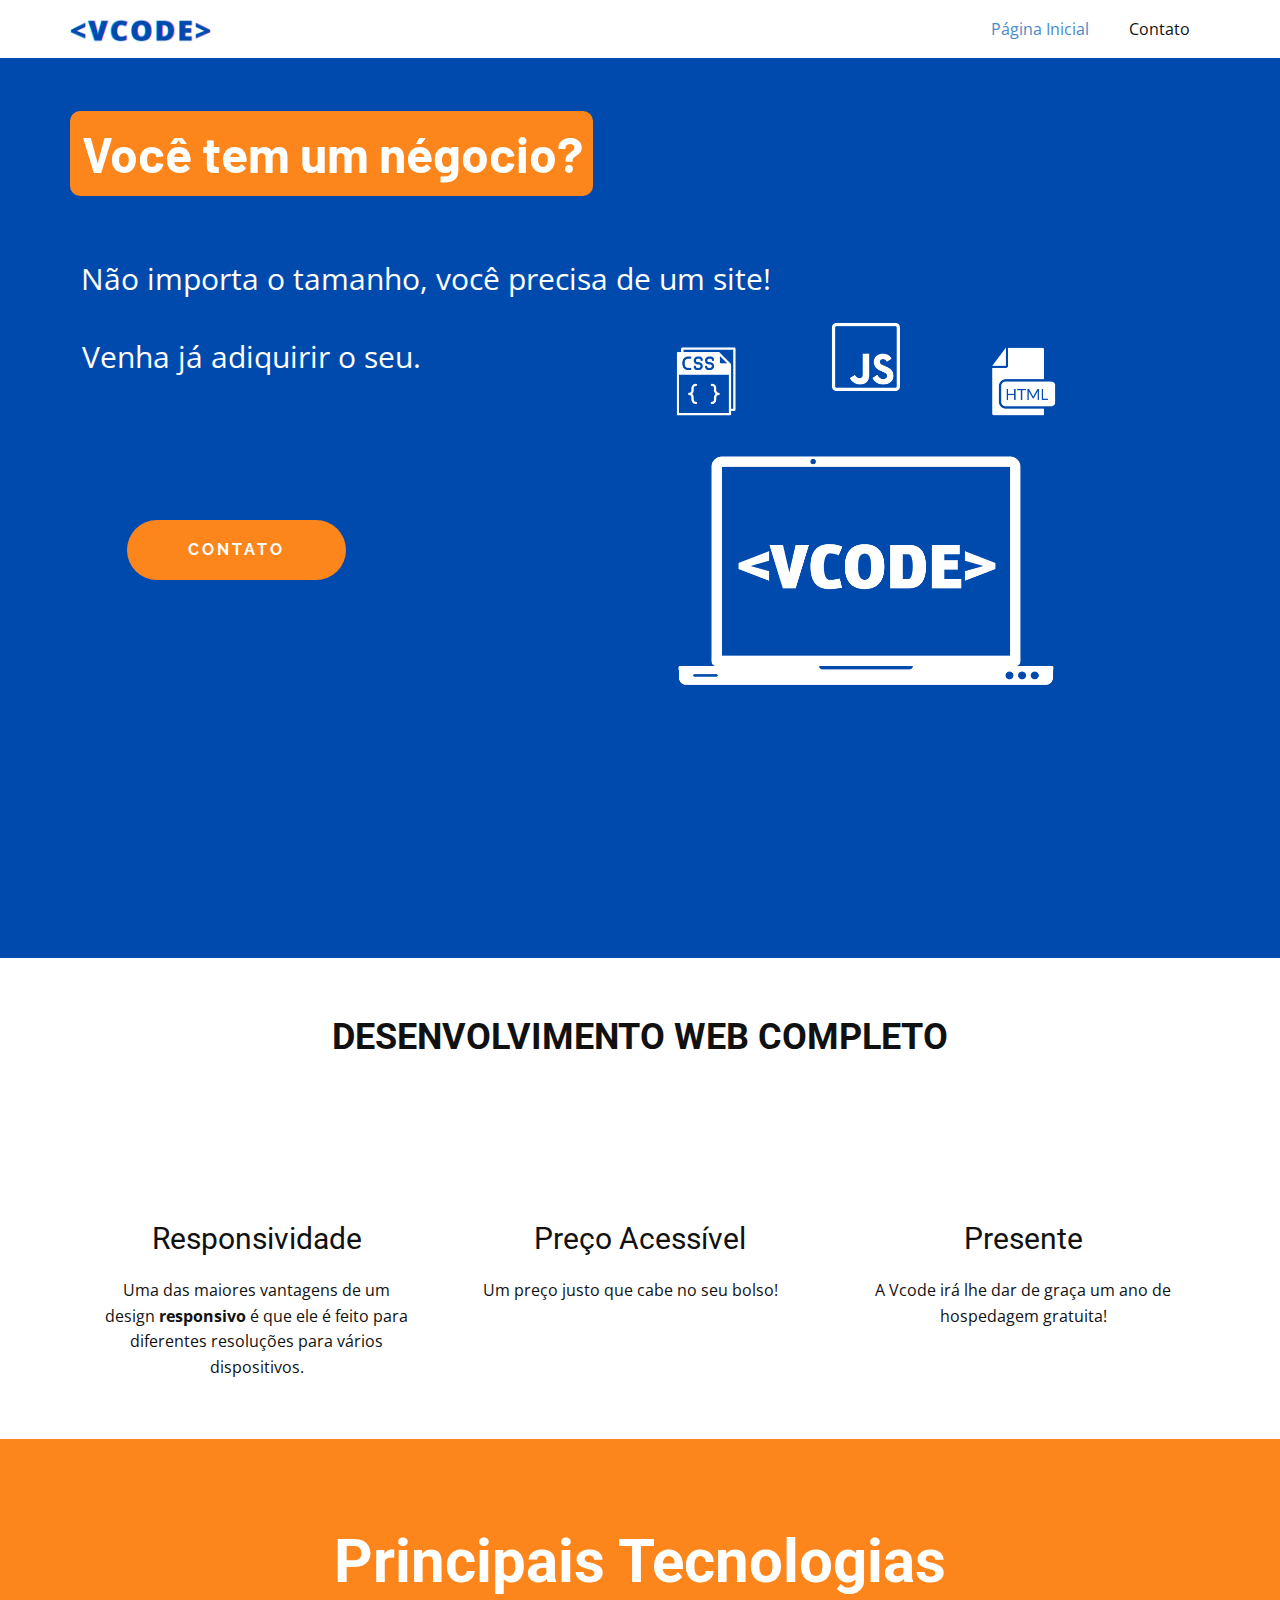
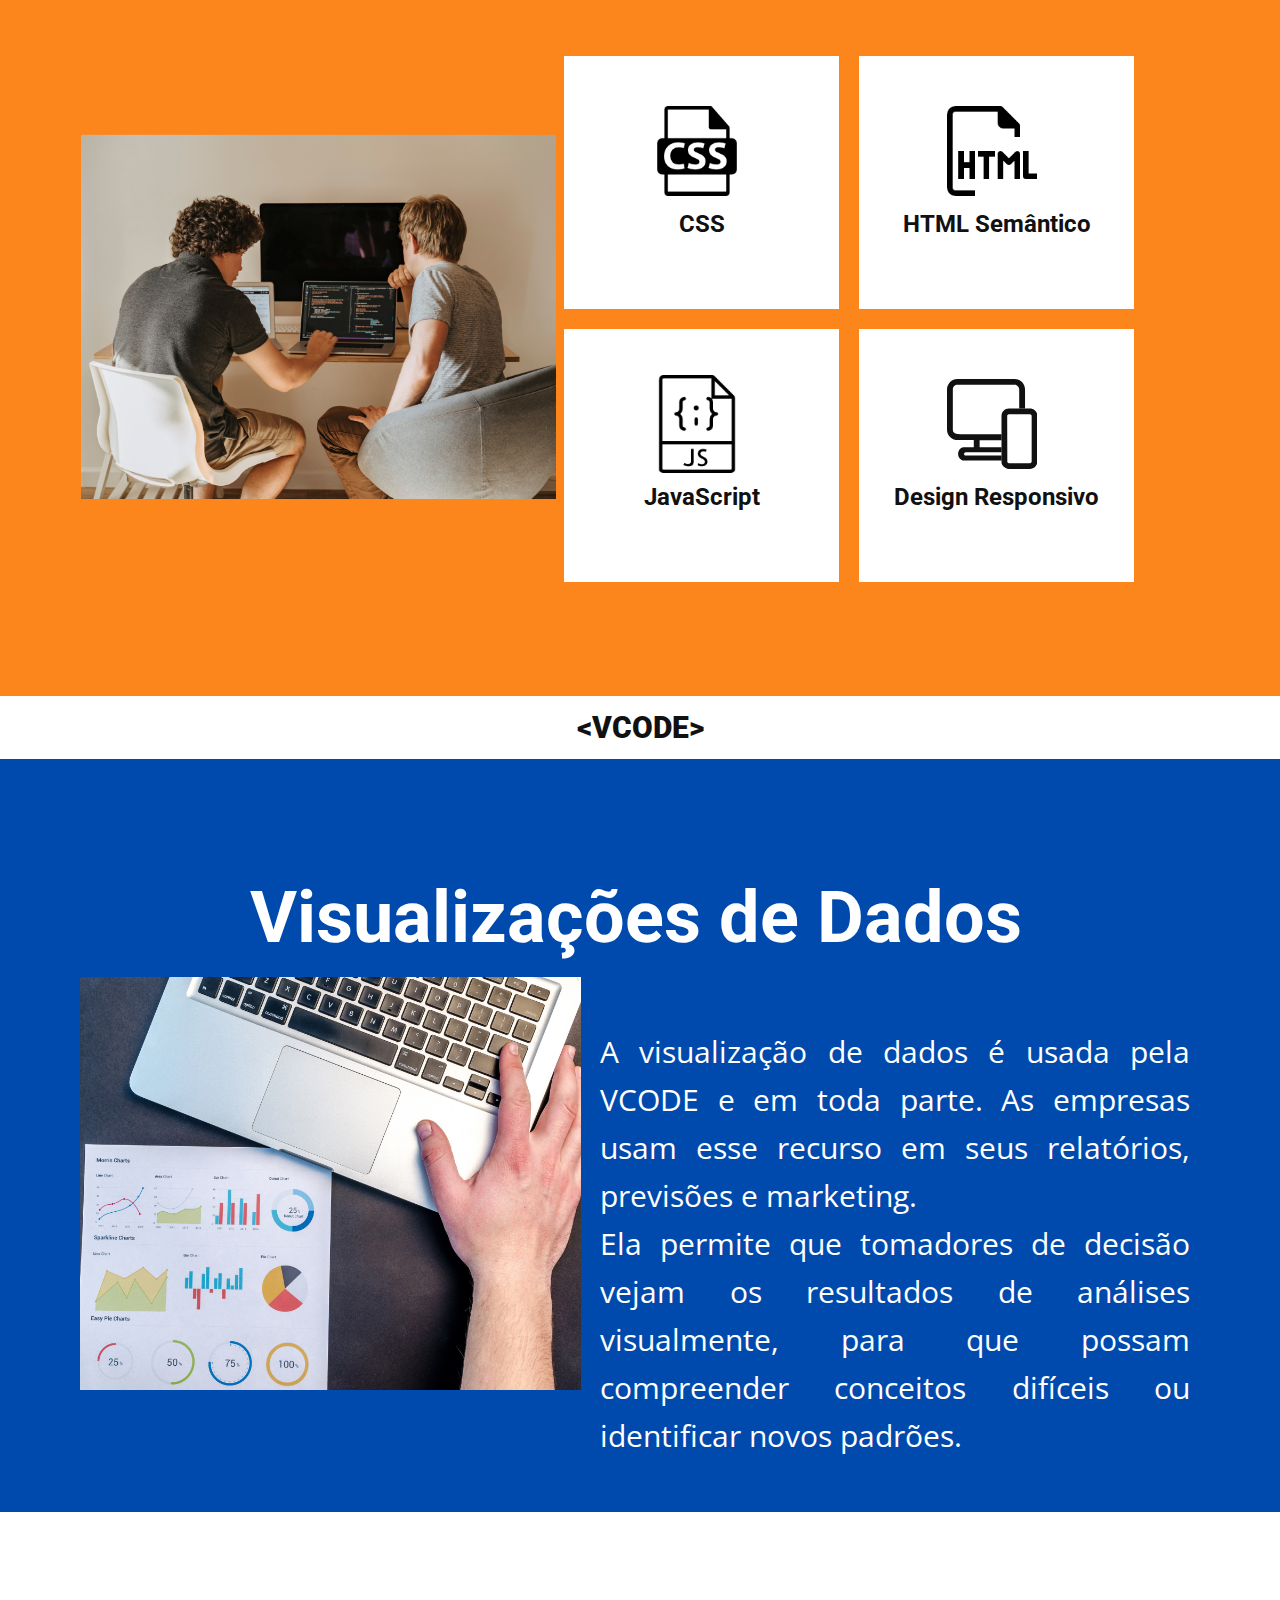
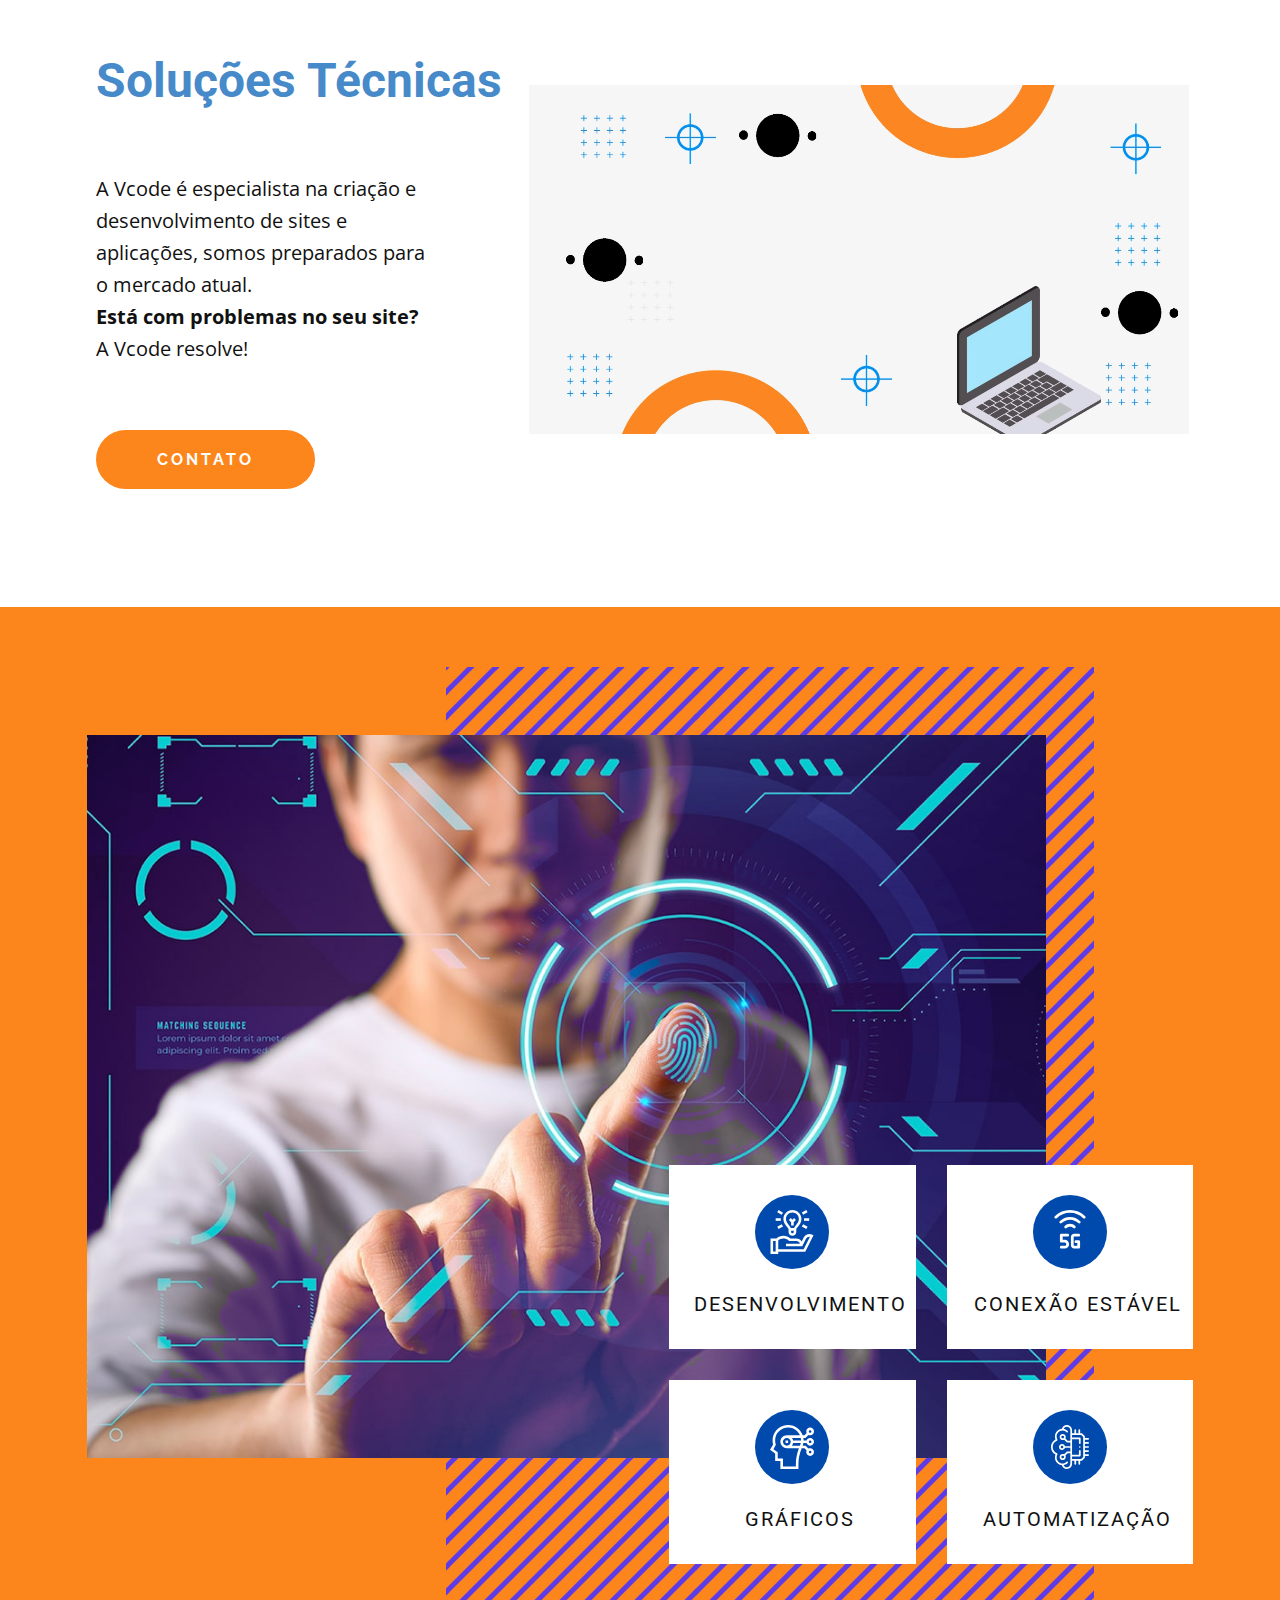
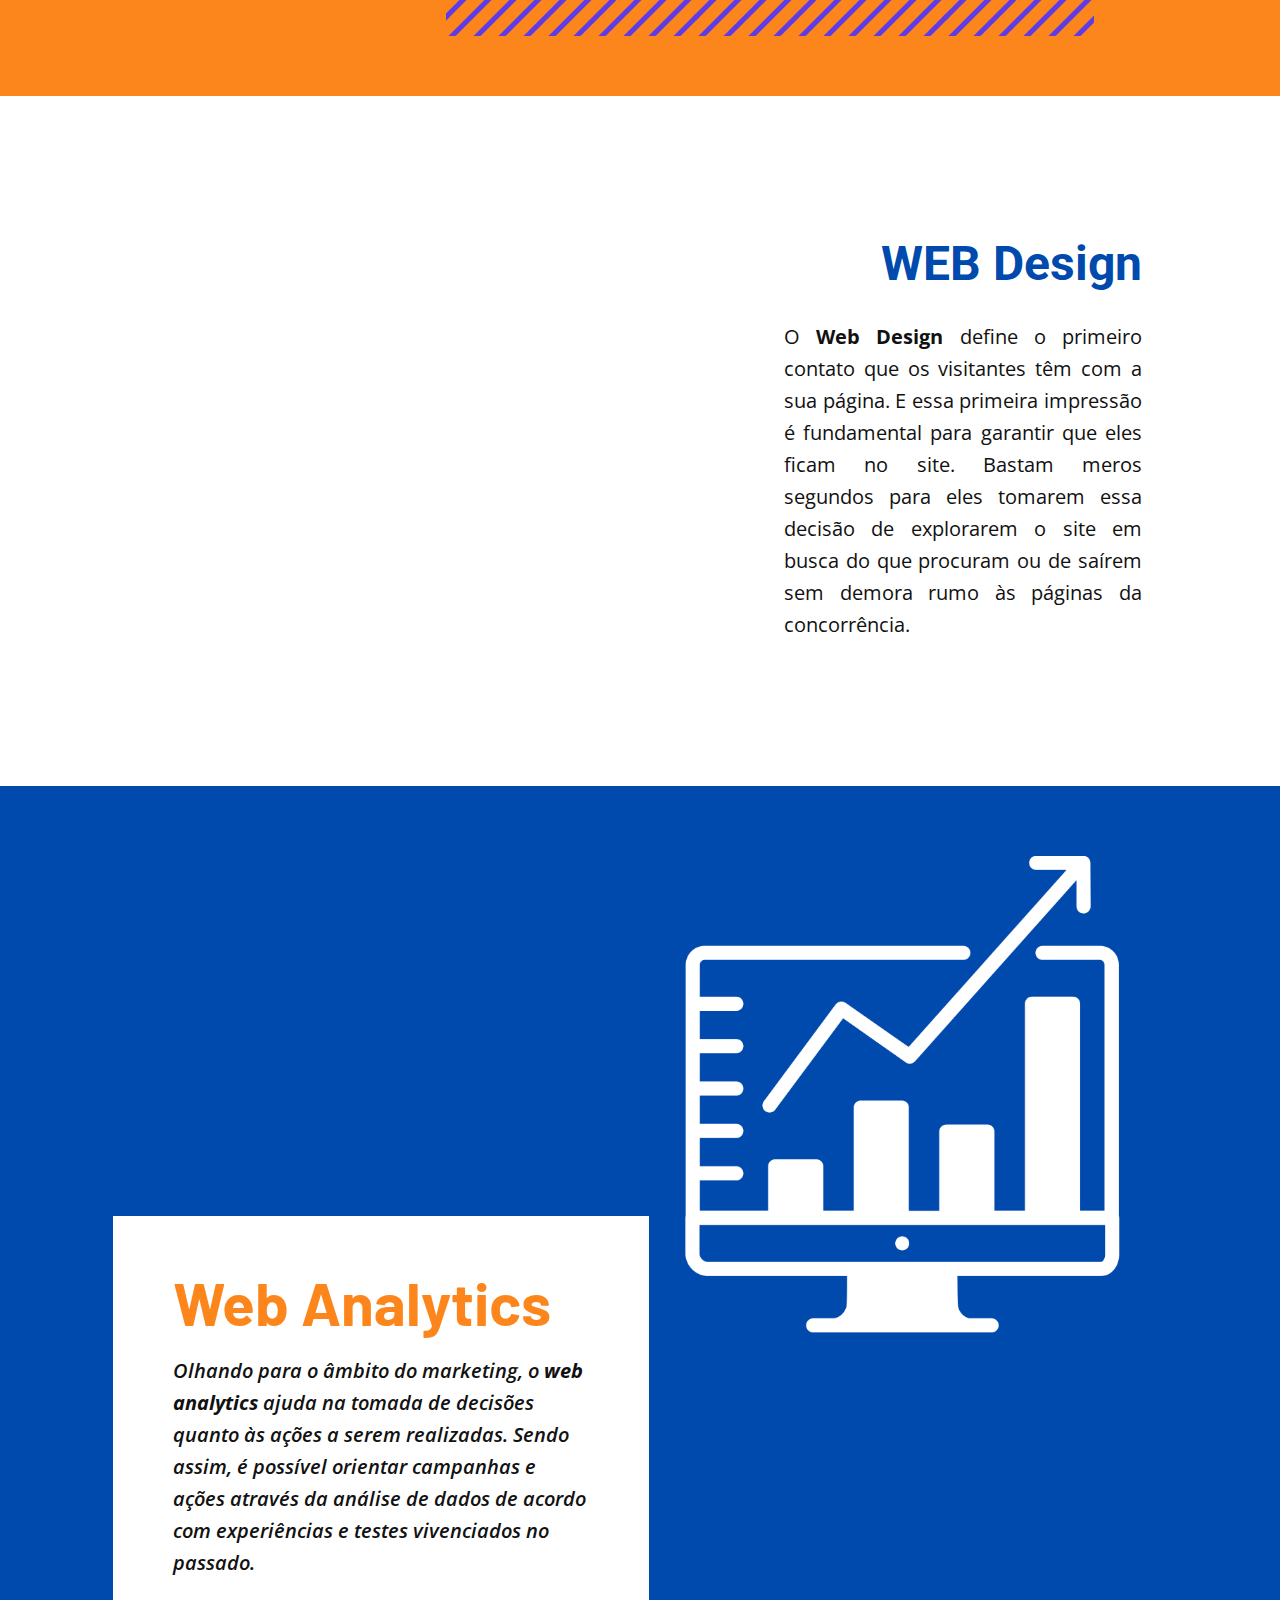
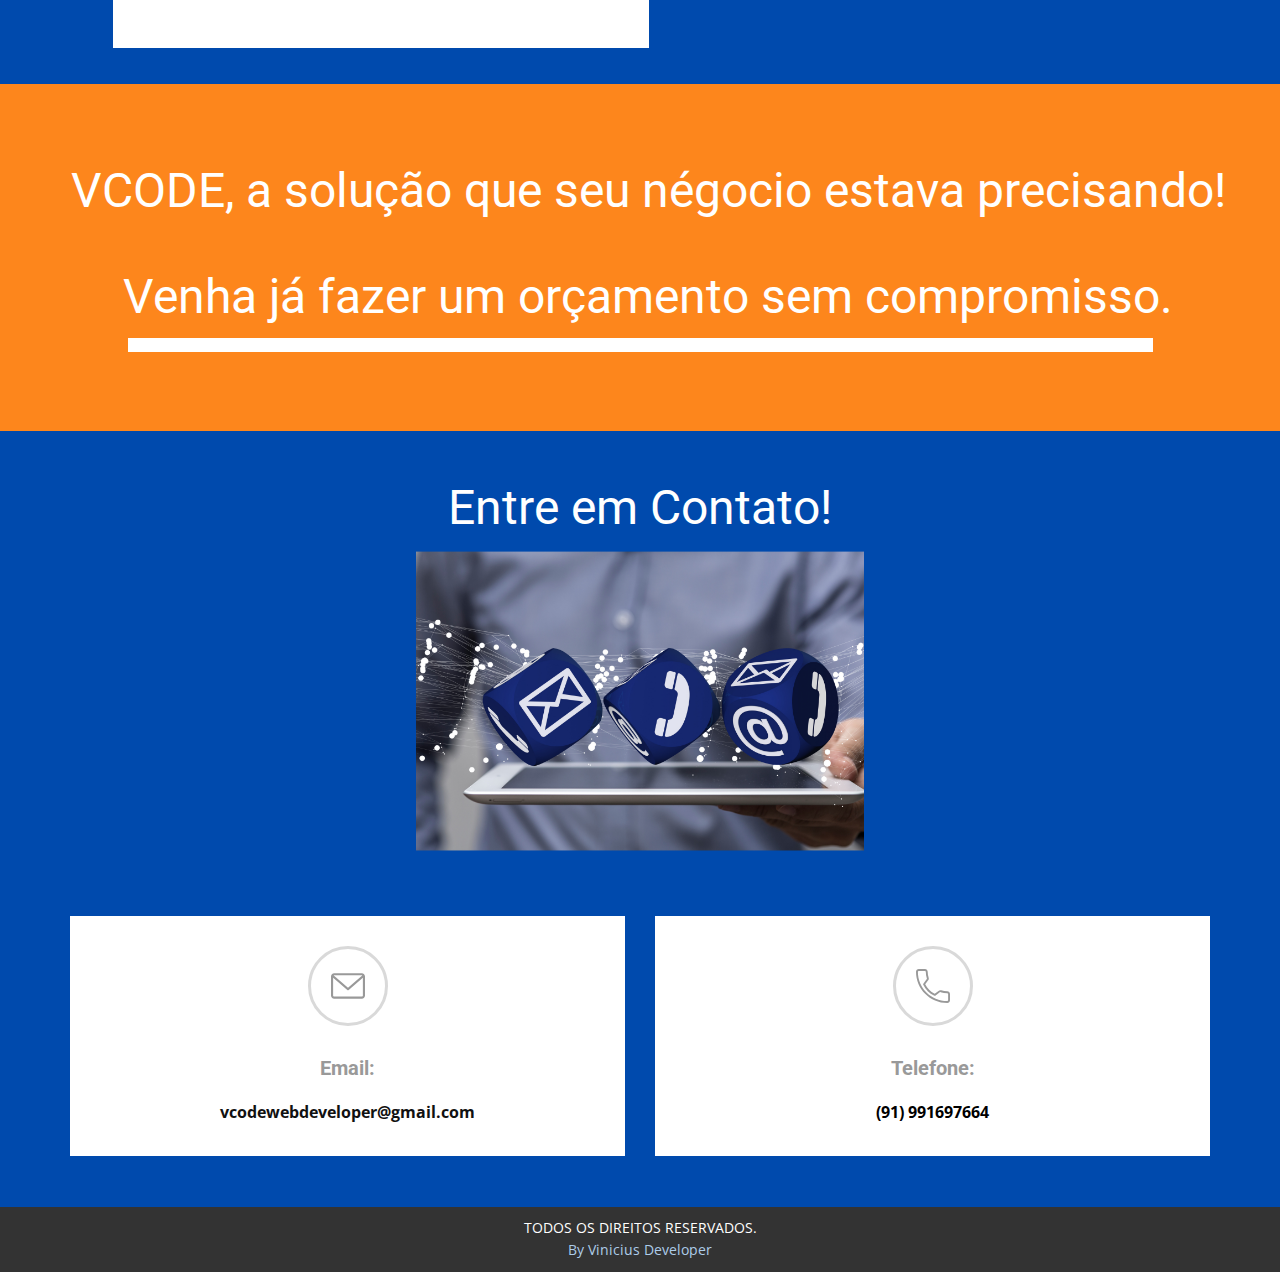
==== commit b9e669d2: "new" ====
--- a/index.html
+++ b/index.html
@@ -1,16 +1,16 @@
 <!DOCTYPE html>
-<html style="font-size: 16px;">
+<html style="font-size: 16px;" lang="pt-br">
   <head>
     <meta name="viewport" content="width=device-width, initial-scale=1.0">
     <meta charset="utf-8">
     <meta name="keywords" content="Web Software Developers, Key Features, Data Visualization, IT solutions, IT solutions, Web Analytics, We are directly involved in t​he process, Get in Touch!, INTUITIVE">
     <meta name="description" content="">
     <meta name="page_type" content="np-template-header-footer-from-plugin">
-    <title>Página Inicial</title>
-    <link rel="stylesheet" href="nicepage.css" media="screen">
+    <title>Vcode</title>
+    <link rel="stylesheet" href="style.css" media="screen">
 <link rel="stylesheet" href="Página-Inicial.css" media="screen">
     <script class="u-script" type="text/javascript" src="jquery.js" defer=""></script>
-    <script class="u-script" type="text/javascript" src="nicepage.js" defer=""></script>
+    <script class="u-script" type="text/javascript" src="script.js" defer=""></script>
     <meta name="generator" content="Nicepage 4.10.5, nicepage.com">
     <link id="u-theme-google-font" rel="stylesheet" href="https://fonts.googleapis.com/css?family=Roboto:100,100i,300,300i,400,400i,500,500i,700,700i,900,900i|Open+Sans:300,300i,400,400i,500,500i,600,600i,700,700i,800,800i">
     <link id="u-page-google-font" rel="stylesheet" href="https://fonts.googleapis.com/css?family=Raleway:100,100i,200,200i,300,300i,400,400i,500,500i,600,600i,700,700i,800,800i,900,900i|Roboto:100,100i,300,300i,400,400i,500,500i,700,700i,900,900i|Barlow:100,100i,200,200i,300,300i,400,400i,500,500i,600,600i,700,700i,800,800i,900,900i">
@@ -37,7 +37,7 @@
     <meta property="og:description" content="">
     <meta property="og:type" content="website">
   </head>
-  <body data-home-page="Página-Inicial.html" data-home-page-title="Página Inicial" class="u-body u-xxl-mode"><header class="u-clearfix u-header u-header" id="sec-2b4b"><a href="https://nicepage.com" class="u-image u-logo u-image-1" data-image-width="300" data-image-height="120">
+  <body data-home-page="Página-Inicial.html" data-home-page-title="Página Inicial" class="u-body u-xxl-mode"><header class="u-clearfix u-header u-header" id="sec-2b4b"><a href="index.html" class="u-image u-logo u-image-1" data-image-width="300" data-image-height="120">
         <img src="images/default-logo.png" class="u-logo-image u-logo-image-1">
       </a><nav class="u-menu u-menu-dropdown u-offcanvas u-menu-1">
         <div class="menu-collapse" style="font-size: 1rem; letter-spacing: 0px;">
@@ -336,19 +336,8 @@
     
     
     <footer class="u-align-center u-clearfix u-footer u-grey-80 u-footer" id="sec-16db"><div class="u-clearfix u-sheet u-valign-middle u-sheet-1">
-        <p class="u-small-text u-text u-text-variant u-text-1">TODOS OS DIREITOS RESERVADOS.<br>By Vinicius Developer
+        <p class="u-small-text u-text u-text-variant u-text-1">TODOS OS DIREITOS RESERVADOS.<br><a href="https://github.com/thalissomvinicius/">By Vinicius Developer</a>
         </p>
       </div></footer>
-    <section class="u-backlink u-clearfix u-grey-80">
-      <a class="u-link" href="https://nicepage.com/website-templates" target="_blank">
-        <span>Website Templates</span>
-      </a>
-      <p class="u-text">
-        <span>created with</span>
-      </p>
-      <a class="u-link" href="" target="_blank">
-        <span>Website Builder Software</span>
-      </a>. 
-    </section>
   </body>
 </html>--- a/style.css
+++ b/style.css
@@ -0,0 +1,37221 @@
+@charset "UTF-8";
+.fr-clearfix::after {
+  clear: both;
+  display: block;
+  content: "";
+  height: 0; }
+
+.fr-hide-by-clipping {
+  position: absolute;
+  width: 1px;
+  height: 1px;
+  padding: 0;
+  margin: -1px;
+  overflow: hidden;
+  clip: rect(0, 0, 0, 0);
+  border: 0; }
+
+.fr-view img.fr-rounded, .fr-view .fr-img-caption.fr-rounded img {
+  border-radius: 10px;
+  -moz-border-radius: 10px;
+  -webkit-border-radius: 10px;
+  -moz-background-clip: padding;
+  -webkit-background-clip: padding-box;
+  background-clip: padding-box; }
+
+.fr-view img.fr-shadow, .fr-view .fr-img-caption.fr-shadow img {
+  -webkit-box-shadow: 10px 10px 5px 0px #cccccc;
+  -moz-box-shadow: 10px 10px 5px 0px #cccccc;
+  box-shadow: 10px 10px 5px 0px #cccccc; }
+
+.fr-view img.fr-bordered, .fr-view .fr-img-caption.fr-bordered img {
+  border: solid 5px #CCC; }
+
+.fr-view img.fr-bordered {
+  -webkit-box-sizing: content-box;
+  -moz-box-sizing: content-box;
+  box-sizing: content-box; }
+
+.fr-view .fr-img-caption.fr-bordered img {
+  -webkit-box-sizing: border-box;
+  -moz-box-sizing: border-box;
+  box-sizing: border-box; }
+
+.fr-view {
+  word-wrap: break-word; }
+  .fr-view span[style~="color:"] a {
+    color: inherit; }
+  .fr-view strong {
+    font-weight: 700; }
+  .fr-view table[border='0'] td:not([class]), .fr-view table[border='0'] th:not([class]), .fr-view table[border='0'] td[class=""], .fr-view table[border='0'] th[class=""] {
+    border-width: 0px; }
+  .fr-view table {
+    border: none;
+    border-collapse: collapse;
+    empty-cells: show;
+    max-width: 100%; }
+    .fr-view table td {
+      min-width: 5px; }
+    .fr-view table.fr-dashed-borders td, .fr-view table.fr-dashed-borders th {
+      border-style: dashed; }
+    .fr-view table.fr-alternate-rows tbody tr:nth-child(2n) {
+      background: whitesmoke; }
+    .fr-view table td, .fr-view table th {
+      border: 1px solid #DDD; }
+      .fr-view table td:empty, .fr-view table th:empty {
+        height: 20px; }
+      .fr-view table td.fr-highlighted, .fr-view table th.fr-highlighted {
+        border: 1px double red; }
+      .fr-view table td.fr-thick, .fr-view table th.fr-thick {
+        border-width: 2px; }
+    .fr-view table th {
+      background: #ececec; }
+  .fr-view hr {
+    clear: both;
+    user-select: none;
+    -o-user-select: none;
+    -moz-user-select: none;
+    -khtml-user-select: none;
+    -webkit-user-select: none;
+    -ms-user-select: none;
+    break-after: always;
+    page-break-after: always; }
+  .fr-view .fr-file {
+    position: relative; }
+    .fr-view .fr-file::after {
+      position: relative;
+      content: "\1F4CE";
+      font-weight: normal; }
+  .fr-view pre {
+    white-space: pre-wrap;
+    word-wrap: break-word;
+    overflow: visible; }
+/*  .fr-view[dir="rtl"] blockquote {
+    border-left: none;
+    border-right: solid 2px #5E35B1;
+    margin-right: 0;
+    padding-right: 5px;
+    padding-left: 0; }
+    .fr-view[dir="rtl"] blockquote blockquote {
+      border-color: #00BCD4; }
+      .fr-view[dir="rtl"] blockquote blockquote blockquote {
+        border-color: #43A047; }
+  .fr-view blockquote {
+    border-left: solid 2px #5E35B1;
+    margin-left: 0;
+    padding-left: 5px;
+    color: #5E35B1; }
+    .fr-view blockquote blockquote {
+      border-color: #00BCD4;
+      color: #00BCD4; }
+      .fr-view blockquote blockquote blockquote {
+        border-color: #43A047;
+        color: #43A047; } */
+  .fr-view span.fr-emoticon {
+    font-weight: normal;
+    font-family: "Apple Color Emoji","Segoe UI Emoji","NotoColorEmoji","Segoe UI Symbol","Android Emoji","EmojiSymbols";
+    display: inline;
+    line-height: 0; }
+    .fr-view span.fr-emoticon.fr-emoticon-img {
+      background-repeat: no-repeat !important;
+      font-size: inherit;
+      height: 1em;
+      width: 1em;
+      min-height: 20px;
+      min-width: 20px;
+      display: inline-block;
+      margin: -.1em .1em .1em;
+      line-height: 1;
+      vertical-align: middle; }
+  .fr-view .fr-text-gray {
+    color: #AAA !important; }
+  .fr-view .fr-text-bordered {
+    border-top: solid 1px #222;
+    border-bottom: solid 1px #222;
+    padding: 10px 0; }
+  .fr-view .fr-text-spaced {
+    letter-spacing: 1px; }
+  .fr-view .fr-text-uppercase {
+    text-transform: uppercase; }
+  .fr-view .fr-class-highlighted {
+    background-color: #ffff00; }
+  .fr-view .fr-class-code {
+    border-color: #cccccc;
+    border-radius: 2px;
+    -moz-border-radius: 2px;
+    -webkit-border-radius: 2px;
+    -moz-background-clip: padding;
+    -webkit-background-clip: padding-box;
+    background-clip: padding-box;
+    background: #f5f5f5;
+    padding: 10px;
+    font-family: "Courier New", Courier, monospace; }
+  .fr-view .fr-class-transparency {
+    opacity: 0.5; }
+  .fr-view img {
+    position: relative;
+    max-width: 100%; }
+    .fr-view img.fr-dib {
+      margin: 10px auto;
+      display: block;
+      float: none;
+      vertical-align: top; }
+      .fr-view img.fr-dib.fr-fil {
+        margin-left: 0;
+        text-align: left; }
+      .fr-view img.fr-dib.fr-fir {
+        margin-right: 0;
+        text-align: right; }
+    .fr-view img.fr-dii {
+      display: inline-block;
+      float: none;
+      vertical-align: bottom;
+      margin-left: 5px;
+      margin-right: 5px;
+      max-width: calc(100% - (2 * 5px)); }
+      .fr-view img.fr-dii.fr-fil {
+        float: left;
+        margin: 10px 15px 10px 0;
+        max-width: calc(100% - 5px); }
+      .fr-view img.fr-dii.fr-fir {
+        float: right;
+        margin: 10px 0 10px 15px;
+        max-width: calc(100% - 5px); }
+  .fr-view span.fr-img-caption {
+    position: relative;
+    max-width: 100%; }
+    .fr-view span.fr-img-caption.fr-dib {
+      margin: 5px auto;
+      display: block;
+      float: none;
+      vertical-align: top; }
+      .fr-view span.fr-img-caption.fr-dib.fr-fil {
+        margin-left: 0;
+        text-align: left; }
+      .fr-view span.fr-img-caption.fr-dib.fr-fir {
+        margin-right: 0;
+        text-align: right; }
+    .fr-view span.fr-img-caption.fr-dii {
+      display: inline-block;
+      float: none;
+      vertical-align: bottom;
+      margin-left: 5px;
+      margin-right: 5px;
+      max-width: calc(100% - (2 * 5px)); }
+      .fr-view span.fr-img-caption.fr-dii.fr-fil {
+        float: left;
+        margin: 5px 5px 5px 0;
+        max-width: calc(100% - 5px); }
+      .fr-view span.fr-img-caption.fr-dii.fr-fir {
+        float: right;
+        margin: 5px 0 5px 5px;
+        max-width: calc(100% - 5px); }
+  .fr-view .fr-video {
+    text-align: center;
+    position: relative; }
+    .fr-view .fr-video.fr-rv {
+      padding-bottom: 56.25%;
+      padding-top: 30px;
+      height: 0;
+      overflow: hidden; }
+      .fr-view .fr-video.fr-rv > iframe, .fr-view .fr-video.fr-rv object, .fr-view .fr-video.fr-rv embed {
+        position: absolute !important;
+        top: 0;
+        left: 0;
+        width: 100%;
+        height: 100%; }
+    .fr-view .fr-video > * {
+      -webkit-box-sizing: content-box;
+      -moz-box-sizing: content-box;
+      box-sizing: content-box;
+      max-width: 100%;
+      border: none; }
+    .fr-view .fr-video.fr-dvb {
+      display: block;
+      clear: both; }
+      .fr-view .fr-video.fr-dvb.fr-fvl {
+        text-align: left; }
+      .fr-view .fr-video.fr-dvb.fr-fvr {
+        text-align: right; }
+    .fr-view .fr-video.fr-dvi {
+      display: inline-block; }
+      .fr-view .fr-video.fr-dvi.fr-fvl {
+        float: left; }
+      .fr-view .fr-video.fr-dvi.fr-fvr {
+        float: right; }
+  .fr-view a.fr-strong {
+    font-weight: 700; }
+  .fr-view a.fr-green {
+    color: green; }
+  .fr-view .fr-img-caption {
+    text-align: center; }
+    .fr-view .fr-img-caption .fr-img-wrap {
+      padding: 0;
+      margin: auto;
+      text-align: center;
+      width: 100%; }
+      .fr-view .fr-img-caption .fr-img-wrap a {
+        display: block; }
+      .fr-view .fr-img-caption .fr-img-wrap img {
+        display: block;
+        margin: auto;
+        width: 100%; }
+      .fr-view .fr-img-caption .fr-img-wrap > span {
+        margin: auto;
+        display: block;
+        padding: 5px 5px 10px;
+        font-size: 14px;
+        font-weight: initial;
+        -webkit-box-sizing: border-box;
+        -moz-box-sizing: border-box;
+        box-sizing: border-box;
+        -webkit-opacity: 0.9;
+        -moz-opacity: 0.9;
+        opacity: 0.9;
+        -ms-filter: "progid:DXImageTransform.Microsoft.Alpha(Opacity=0)";
+        width: 100%;
+        text-align: center; }
+  .fr-view button.fr-rounded, .fr-view input.fr-rounded, .fr-view textarea.fr-rounded {
+    border-radius: 10px;
+    -moz-border-radius: 10px;
+    -webkit-border-radius: 10px;
+    -moz-background-clip: padding;
+    -webkit-background-clip: padding-box;
+    background-clip: padding-box; }
+  .fr-view button.fr-large, .fr-view input.fr-large, .fr-view textarea.fr-large {
+    font-size: 24px; }
+
+/**
+ * Image style.
+ */
+a.fr-view.fr-strong {
+  font-weight: 700; }
+a.fr-view.fr-green {
+  color: green; }
+
+/**
+ * Link style.
+ */
+img.fr-view {
+  position: relative;
+  max-width: 100%; }
+  img.fr-view.fr-dib {
+    margin: 5px auto;
+    display: block;
+    float: none;
+    vertical-align: top; }
+    img.fr-view.fr-dib.fr-fil {
+      margin-left: 0;
+      text-align: left; }
+    img.fr-view.fr-dib.fr-fir {
+      margin-right: 0;
+      text-align: right; }
+  img.fr-view.fr-dii {
+    display: inline-block;
+    float: none;
+    vertical-align: bottom;
+    margin-left: 5px;
+    margin-right: 5px;
+    max-width: calc(100% - (2 * 5px)); }
+    img.fr-view.fr-dii.fr-fil {
+      float: left;
+      margin: 5px 5px 5px 0;
+      max-width: calc(100% - 5px); }
+    img.fr-view.fr-dii.fr-fir {
+      float: right;
+      margin: 5px 0 5px 5px;
+      max-width: calc(100% - 5px); }
+
+span.fr-img-caption.fr-view {
+  position: relative;
+  max-width: 100%; }
+  span.fr-img-caption.fr-view.fr-dib {
+    margin: 5px auto;
+    display: block;
+    float: none;
+    vertical-align: top; }
+    span.fr-img-caption.fr-view.fr-dib.fr-fil {
+      margin-left: 0;
+      text-align: left; }
+    span.fr-img-caption.fr-view.fr-dib.fr-fir {
+      margin-right: 0;
+      text-align: right; }
+  span.fr-img-caption.fr-view.fr-dii {
+    display: inline-block;
+    float: none;
+    vertical-align: bottom;
+    margin-left: 5px;
+    margin-right: 5px;
+    max-width: calc(100% - (2 * 5px)); }
+    span.fr-img-caption.fr-view.fr-dii.fr-fil {
+      float: left;
+      margin: 5px 5px 5px 0;
+      max-width: calc(100% - 5px); }
+    span.fr-img-caption.fr-view.fr-dii.fr-fir {
+      float: right;
+      margin: 5px 0 5px 5px;
+      max-width: calc(100% - 5px); }
+html {
+  font-family: sans-serif;
+  -ms-text-size-adjust: 100%;
+  -webkit-text-size-adjust: 100%;
+}
+body {
+  margin: 0;
+}
+article,
+aside,
+details,
+figcaption,
+figure,
+footer,
+header,
+main,
+menu,
+nav,
+section,
+summary {
+  display: block;
+}
+audio,
+canvas,
+progress,
+video {
+  display: inline-block;
+}
+audio:not([controls]) {
+  display: none;
+  height: 0;
+}
+progress {
+  vertical-align: baseline;
+}
+template,
+[hidden] {
+  display: none;
+}
+a {
+  background-color: transparent;
+  -webkit-text-decoration-skip: objects;
+}
+a:active,
+a:hover {
+  outline-width: 0;
+}
+abbr[title] {
+  border-bottom: none;
+  text-decoration: underline;
+}
+b,
+strong {
+  font-weight: inherit;
+  font-weight: bold;
+}
+dfn {
+  font-style: italic;
+}
+h1 {
+  font-size: 2em;
+  margin: 0.67em 0;
+}
+mark {
+  background-color: #ff0;
+  color: #000;
+}
+small {
+  font-size: 80%;
+}
+sub,
+sup {
+  font-size: 75%;
+  line-height: 0;
+  position: relative;
+  vertical-align: baseline;
+}
+sub {
+  bottom: -0.25em;
+}
+sup {
+  top: -0.5em;
+}
+img {
+  border-style: none;
+}
+svg:not(:root) {
+  overflow: hidden;
+}
+code,
+kbd,
+pre,
+samp {
+  font-family: monospace,monospace;
+  font-size: 1em;
+}
+hr {
+  box-sizing: content-box;
+  height: 0;
+  overflow: visible;
+}
+button,
+input,
+optgroup,
+select,
+textarea {
+  color: inherit;
+  font: inherit;
+  margin: 0;
+}
+optgroup {
+  font-weight: 700;
+}
+button,
+input {
+  overflow: visible;
+}
+button,
+select {
+  text-transform: none;
+}
+button,
+html [type="button"],
+[type="reset"],
+[type="submit"] {
+  -webkit-appearance: button;
+}
+button::-moz-focus-inner,
+[type="button"]::-moz-focus-inner,
+[type="reset"]::-moz-focus-inner,
+[type="submit"]::-moz-focus-inner {
+  border-style: none;
+  padding: 0;
+}
+button:-moz-focusring,
+[type="button"]:-moz-focusring,
+[type="reset"]:-moz-focusring,
+[type="submit"]:-moz-focusring {
+  outline: 1px dotted ButtonText;
+}
+fieldset {
+  border: 1px solid silver;
+  margin: 0 2px;
+  padding: 0.35em 0.625em 0.75em;
+}
+legend {
+  box-sizing: border-box;
+  color: inherit;
+  display: table;
+  max-width: 100%;
+  padding: 0;
+  white-space: normal;
+}
+textarea {
+  overflow: auto;
+}
+[type="checkbox"],
+[type="radio"] {
+  box-sizing: border-box;
+  padding: 0;
+}
+[type="number"]::-webkit-inner-spin-button,
+[type="number"]::-webkit-outer-spin-button {
+  height: auto;
+}
+[type="search"] {
+  -webkit-appearance: textfield;
+  outline-offset: -2px;
+}
+[type="search"]::-webkit-search-cancel-button,
+[type="search"]::-webkit-search-decoration {
+  -webkit-appearance: none;
+}
+::-webkit-input-placeholder {
+  color: inherit;
+  opacity: 0.54;
+}
+::-webkit-file-upload-button {
+  -webkit-appearance: button;
+  font: inherit;
+}
+ul,
+ol {
+  padding-left: 20px;
+}
+/* Fade effect */
+/* Over effect */
+/* Slide effect */
+/* Over and Slide effect */
+/* Flip Left effect */
+/* Flip Right effect */
+/* Flip Top effect */
+/* Flip Bottom effect */
+/* Wobble Left effect */
+/* Wobble Right effect */
+/* Wobble top effect */
+/* Wobble bottom effect */
+/* Zoom and Rotate Effects */
+/* Utility */
+.u-over-slide {
+  position: absolute;
+  left: 0;
+  top: 0;
+  width: 100%;
+  height: 100%;
+}
+.u-background-effect {
+  overflow: hidden;
+}
+.u-background-effect ~ .u-container-layout {
+  cursor: pointer;
+}
+/* Fade effect */
+.u-effect-fade .u-over-slide {
+  opacity: 0;
+  transition: all 500ms ease;
+}
+.u-effect-fade:hover .u-over-slide,
+.u-effect-fade.u-effect-active .u-over-slide {
+  opacity: 1;
+}
+/* Over effect */
+.u-effect-over-left .u-over-slide {
+  transform: translate(-100%, 0);
+  transition: all 500ms ease;
+}
+.u-effect-over-left:hover .u-over-slide,
+.u-effect-over-left.u-effect-active .u-over-slide {
+  transform: translate(0, 0);
+}
+.u-effect-over-right .u-over-slide {
+  transform: translate(100%, 0);
+  transition: all 500ms ease;
+}
+.u-effect-over-right:hover .u-over-slide,
+.u-effect-over-right.u-effect-active .u-over-slide {
+  transform: translate(0, 0);
+}
+.u-effect-over-top .u-over-slide {
+  transform: translate(0, -100%);
+  transition: all 500ms ease;
+}
+.u-effect-over-top:hover .u-over-slide,
+.u-effect-over-top.u-effect-active .u-over-slide {
+  transform: translate(0, 0);
+}
+.u-effect-over-bottom .u-over-slide {
+  transform: translate(0, 100%);
+  transition: all 500ms ease;
+}
+.u-effect-over-bottom:hover .u-over-slide,
+.u-effect-over-bottom.u-effect-active .u-over-slide {
+  transform: translate(0, 0);
+}
+.u-effect-over-topleft .u-over-slide {
+  transform: translate(-100%, -100%);
+  transition: all 500ms ease;
+}
+.u-effect-over-topleft:hover .u-over-slide,
+.u-effect-over-topleft.u-effect-active .u-over-slide {
+  transform: translate(0, 0);
+}
+.u-effect-over-topright .u-over-slide {
+  transform: translate(100%, -100%);
+  transition: all 500ms ease;
+}
+.u-effect-over-topright:hover .u-over-slide,
+.u-effect-over-topright.u-effect-active .u-over-slide {
+  transform: translate(0, 0);
+}
+.u-effect-over-bottomleft .u-over-slide {
+  transform: translate(-100%, 100%);
+  transition: all 500ms ease;
+}
+.u-effect-over-bottomleft:hover .u-over-slide,
+.u-effect-over-bottomleft.u-effect-active .u-over-slide {
+  transform: translate(0, 0);
+}
+.u-effect-over-bottomright .u-over-slide {
+  transform: translate(100%, 100%);
+  transition: all 500ms ease;
+}
+.u-effect-over-bottomright:hover .u-over-slide,
+.u-effect-over-bottomright.u-effect-active .u-over-slide {
+  transform: translate(0, 0);
+}
+/* Slide effect */
+.u-effect-slide-left .u-over-slide {
+  transform: translate(-100%, 0);
+  transition: all 500ms ease;
+}
+.u-effect-slide-left:hover .u-over-slide,
+.u-effect-slide-left.u-effect-active .u-over-slide {
+  transform: translate(0, 0);
+}
+.u-effect-slide-left .u-back-slide {
+  transition: all 500ms ease;
+}
+.u-effect-slide-left:hover .u-back-slide,
+.u-effect-slide-left.u-effect-active .u-back-slide {
+  transform: translate(100%, 0);
+}
+.u-effect-slide-right .u-over-slide {
+  transform: translate(100%, 0);
+  transition: all 500ms ease;
+}
+.u-effect-slide-right:hover .u-over-slide,
+.u-effect-slide-right.u-effect-active .u-over-slide {
+  transform: translate(0, 0);
+}
+.u-effect-slide-right .u-back-slide {
+  transition: all 500ms ease;
+}
+.u-effect-slide-right:hover .u-back-slide,
+.u-effect-slide-right.u-effect-active .u-back-slide {
+  transform: translate(-100%, 0);
+}
+.u-effect-slide-top .u-over-slide {
+  transform: translate(0, -100%);
+  transition: all 500ms ease;
+}
+.u-effect-slide-top:hover .u-over-slide,
+.u-effect-slide-top.u-effect-active .u-over-slide {
+  transform: translate(0, 0);
+}
+.u-effect-slide-top .u-back-slide {
+  transition: all 500ms ease;
+}
+.u-effect-slide-top:hover .u-back-slide,
+.u-effect-slide-top.u-effect-active .u-back-slide {
+  transform: translate(0, 100%);
+}
+.u-effect-slide-bottom .u-over-slide {
+  transform: translate(0, 100%);
+  transition: all 500ms ease;
+}
+.u-effect-slide-bottom:hover .u-over-slide,
+.u-effect-slide-bottom.u-effect-active .u-over-slide {
+  transform: translate(0, 0);
+}
+.u-effect-slide-bottom .u-back-slide {
+  transition: all 500ms ease;
+}
+.u-effect-slide-bottom:hover .u-back-slide,
+.u-effect-slide-bottom.u-effect-active .u-back-slide {
+  transform: translate(0, -100%);
+}
+.u-effect-slide-topleft .u-over-slide {
+  transform: translate(-100%, -100%);
+  transition: all 500ms ease;
+}
+.u-effect-slide-topleft:hover .u-over-slide,
+.u-effect-slide-topleft.u-effect-active .u-over-slide {
+  transform: translate(0, 0);
+}
+.u-effect-slide-topleft .u-back-slide {
+  transition: all 500ms ease;
+}
+.u-effect-slide-topleft:hover .u-back-slide,
+.u-effect-slide-topleft.u-effect-active .u-back-slide {
+  transform: translate(100%, 100%);
+}
+.u-effect-slide-topright .u-over-slide {
+  transform: translate(100%, -100%);
+  transition: all 500ms ease;
+}
+.u-effect-slide-topright:hover .u-over-slide,
+.u-effect-slide-topright.u-effect-active .u-over-slide {
+  transform: translate(0, 0);
+}
+.u-effect-slide-topright .u-back-slide {
+  transition: all 500ms ease;
+}
+.u-effect-slide-topright:hover .u-back-slide,
+.u-effect-slide-topright.u-effect-active .u-back-slide {
+  transform: translate(-100%, 100%);
+}
+.u-effect-slide-bottomleft .u-over-slide {
+  transform: translate(-100%, 100%);
+  transition: all 500ms ease;
+}
+.u-effect-slide-bottomleft:hover .u-over-slide,
+.u-effect-slide-bottomleft.u-effect-active .u-over-slide {
+  transform: translate(0, 0);
+}
+.u-effect-slide-bottomleft .u-back-slide {
+  transition: all 500ms ease;
+}
+.u-effect-slide-bottomleft:hover .u-back-slide,
+.u-effect-slide-bottomleft.u-effect-active .u-back-slide {
+  transform: translate(100%, -100%);
+}
+.u-effect-slide-bottomright .u-over-slide {
+  transform: translate(100%, 100%);
+  transition: all 500ms ease;
+}
+.u-effect-slide-bottomright:hover .u-over-slide,
+.u-effect-slide-bottomright.u-effect-active .u-over-slide {
+  transform: translate(0, 0);
+}
+.u-effect-slide-bottomright .u-back-slide {
+  transition: all 500ms ease;
+}
+.u-effect-slide-bottomright:hover .u-back-slide,
+.u-effect-slide-bottomright.u-effect-active .u-back-slide {
+  transform: translate(-100%, -100%);
+}
+/* Flip */
+.u-effect-flip-left,
+.u-effect-flip-left .u-slidesWrapper {
+  perspective: 300px;
+}
+.u-effect-flip-left .u-over-slide {
+  opacity: 0;
+  transform: rotateY(180deg);
+  transform-origin: center left;
+  transition: transform 500ms ease, transform-origin 500ms ease, opacity 0ms ease 500ms;
+}
+.u-effect-flip-left:hover .u-over-slide,
+.u-effect-flip-left.u-effect-active .u-over-slide {
+  opacity: 1;
+  transform: rotateY(0deg);
+  transition: transform 500ms ease, transform-origin 500ms ease;
+}
+.u-effect-flip-right,
+.u-effect-flip-right .u-slidesWrapper {
+  perspective: 300px;
+}
+.u-effect-flip-right .u-over-slide {
+  opacity: 0;
+  transform: rotateY(-180deg);
+  transform-origin: center right;
+  transition: transform 500ms ease, transform-origin 500ms ease, opacity 0ms ease 500ms;
+}
+.u-effect-flip-right:hover .u-over-slide,
+.u-effect-flip-right.u-effect-active .u-over-slide {
+  opacity: 1;
+  transform: rotateY(0deg);
+  transition: transform 500ms ease, transform-origin 500ms ease;
+}
+.u-effect-flip-top,
+.u-effect-flip-top .u-slidesWrapper {
+  perspective: 300px;
+}
+.u-effect-flip-top .u-over-slide {
+  opacity: 0;
+  transform: rotateX(-180deg);
+  transform-origin: center top;
+  transition: transform 500ms ease, transform-origin 500ms ease, opacity 0ms ease 500ms;
+}
+.u-effect-flip-top:hover .u-over-slide,
+.u-effect-flip-top.u-effect-active .u-over-slide {
+  opacity: 1;
+  transform: rotateX(0deg);
+  transition: transform 500ms ease, transform-origin 500ms ease;
+}
+.u-effect-flip-bottom,
+.u-effect-flip-bottom .u-slidesWrapper {
+  perspective: 300px;
+}
+.u-effect-flip-bottom .u-over-slide {
+  opacity: 0;
+  transform: rotateX(180deg);
+  transform-origin: center bottom;
+  transition: transform 500ms ease, transform-origin 500ms ease, opacity 0ms ease 500ms;
+}
+.u-effect-flip-bottom:hover .u-over-slide,
+.u-effect-flip-bottom.u-effect-active .u-over-slide {
+  opacity: 1;
+  transform: rotateX(0deg);
+  transition: transform 500ms ease, transform-origin 500ms ease;
+}
+/* Wooble */
+.u-effect-wobble-left,
+.u-effect-wobble-left .u-slidesWrapper {
+  perspective: 300px;
+}
+.u-effect-wobble-left .u-over-slide {
+  opacity: 0;
+  transform: rotateY(130deg);
+  transform-origin: center left;
+  transition: transform 500ms ease, transform-origin 500ms ease, opacity 0ms ease 500ms;
+}
+.u-effect-wobble-left:hover .u-over-slide,
+.u-effect-wobble-left.u-effect-active .u-over-slide {
+  opacity: 1;
+  transform: rotateY(0deg);
+  transform-origin: center right;
+  transition: transform 500ms ease, transform-origin 500ms ease;
+}
+.u-effect-wobble-right,
+.u-effect-wobble-right .u-slidesWrapper {
+  perspective: 300px;
+}
+.u-effect-wobble-right .u-over-slide {
+  opacity: 0;
+  transform: rotateY(-130deg);
+  transform-origin: center right;
+  transition: transform 500ms ease, transform-origin 500ms ease, opacity 0ms ease 500ms;
+}
+.u-effect-wobble-right:hover .u-over-slide,
+.u-effect-wobble-right.u-effect-active .u-over-slide {
+  opacity: 1;
+  transform: rotateY(0deg);
+  transform-origin: center left;
+  transition: transform 500ms ease, transform-origin 500ms ease;
+}
+.u-effect-wobble-top,
+.u-effect-wobble-top .u-slidesWrapper {
+  perspective: 300px;
+}
+.u-effect-wobble-top .u-over-slide {
+  opacity: 0;
+  transform: rotateX(-130deg);
+  transform-origin: center top;
+  transition: transform 500ms ease, transform-origin 500ms ease, opacity 0ms ease 500ms;
+}
+.u-effect-wobble-top:hover .u-over-slide,
+.u-effect-wobble-top.u-effect-active .u-over-slide {
+  opacity: 1;
+  transform: rotateX(0deg);
+  transform-origin: center bottom;
+  transition: transform 500ms ease, transform-origin 500ms ease;
+}
+.u-effect-wobble-bottom,
+.u-effect-wobble-bottom .u-slidesWrapper {
+  perspective: 300px;
+}
+.u-effect-wobble-bottom .u-over-slide {
+  opacity: 0;
+  transform: rotateX(130deg);
+  transform-origin: center bottom;
+  transition: transform 500ms ease, transform-origin 500ms ease, opacity 0ms ease 500ms;
+}
+.u-effect-wobble-bottom:hover .u-over-slide,
+.u-effect-wobble-bottom.u-effect-active .u-over-slide {
+  opacity: 1;
+  transform: rotateX(0deg);
+  transform-origin: center top;
+  transition: transform 500ms ease, transform-origin 500ms ease;
+}
+/* Zoom */
+.u-effect-zoom .u-over-slide {
+  transition: transform 500ms ease;
+  transform: scale(0, 0);
+}
+.u-effect-zoom:hover .u-over-slide,
+.u-effect-zoom.u-effect-active .u-over-slide {
+  transform: scale(1, 1);
+}
+.u-effect-hover-zoom .u-back-slide,
+.u-effect-hover-zoom .u-background-effect-image {
+  transition: transform 500ms ease;
+  transform: scale(1);
+}
+.u-effect-hover-zoom:hover .u-back-slide,
+.u-effect-hover-zoom:hover .u-background-effect-image,
+.u-effect-hover-zoom.u-effect-active .u-back-slide,
+.u-effect-hover-zoom.u-effect-active .u-background-effect-image {
+  transform: scale(var(--effect-scale));
+}
+.u-effect-hover-zoomOut .u-back-slide,
+.u-effect-hover-zoomOut .u-background-effect-image {
+  transition: transform 500ms ease;
+  transform: scale(var(--effect-scale));
+}
+.u-effect-hover-zoomOut:hover .u-back-slide,
+.u-effect-hover-zoomOut:hover .u-background-effect-image,
+.u-effect-hover-zoomOut.u-effect-active .u-back-slide,
+.u-effect-hover-zoomOut.u-effect-active .u-background-effect-image {
+  transform: scale(1);
+}
+.u-effect-hover-liftUp > .u-background-effect {
+  overflow: visible;
+}
+.u-effect-hover-liftUp .u-back-slide,
+.u-effect-hover-liftUp .u-background-effect-image {
+  transition: transform 500ms ease;
+  transform: scale(1);
+}
+.u-effect-hover-liftUp:hover .u-back-slide,
+.u-effect-hover-liftUp.u-effect-active .u-back-slide,
+.u-effect-hover-liftUp:hover .u-background-effect-image,
+.u-effect-hover-liftUp.u-effect-active .u-background-effect-image {
+  transform: scale(var(--effect-scale));
+  z-index: 1;
+}
+.u-effect-hover-liftUp:hover > .u-container-layout {
+  z-index: 2;
+}
+.u-effect-zoom-rotate .u-over-slide {
+  transition: transform 500ms ease;
+  transform: rotate(0deg) scale(0, 0);
+}
+.u-effect-zoom-rotate:hover .u-over-slide,
+.u-effect-zoom-rotate.u-effect-active .u-over-slide {
+  transform: rotate(360deg) scale(1, 1);
+}
+.u-effect-zoom-rotateX .u-over-slide {
+  transition: transform 500ms ease;
+  transform: rotateX(0deg) scale(0, 0);
+}
+.u-effect-zoom-rotateX:hover .u-over-slide,
+.u-effect-zoom-rotateX.u-effect-active .u-over-slide {
+  transform: rotateX(360deg) scale(1, 1);
+}
+.u-effect-zoom-rotateY .u-over-slide {
+  transition: transform 500ms ease;
+  transform: rotateY(0deg) scale(0, 0);
+}
+.u-effect-zoom-rotateY:hover .u-over-slide,
+.u-effect-zoom-rotateY.u-effect-active .u-over-slide {
+  transform: rotateY(360deg) scale(1, 1);
+}
+.u-effect-hover-slide .u-back-image,
+.u-effect-hover-slide .u-background-effect-image {
+  transition-duration: 500ms;
+  transition-timing-function: ease;
+  transition-property: left, right, top, bottom;
+}
+.u-effect-hover-slide .u-effect-hover-slide-direction-right {
+  left: auto;
+}
+.u-effect-hover-slide .u-effect-hover-slide-direction-up {
+  top: auto;
+}
+.u-effect-hover-slide:hover .u-back-image.u-effect-hover-slide-direction-left,
+.u-effect-hover-slide:hover .u-background-effect-image.u-effect-hover-slide-direction-left,
+.u-effect-hover-slide.u-effect-active .u-back-image.u-effect-hover-slide-direction-left,
+.u-effect-hover-slide.u-effect-active .u-background-effect-image.u-effect-hover-slide-direction-left {
+  left: 0 !important;
+}
+.u-effect-hover-slide:hover .u-back-image.u-effect-hover-slide-direction-right,
+.u-effect-hover-slide:hover .u-background-effect-image.u-effect-hover-slide-direction-right,
+.u-effect-hover-slide.u-effect-active .u-back-image.u-effect-hover-slide-direction-right,
+.u-effect-hover-slide.u-effect-active .u-background-effect-image.u-effect-hover-slide-direction-right {
+  right: 0 !important;
+}
+.u-effect-hover-slide:hover .u-back-image.u-effect-hover-slide-direction-up,
+.u-effect-hover-slide:hover .u-background-effect-image.u-effect-hover-slide-direction-up,
+.u-effect-hover-slide.u-effect-active .u-back-image.u-effect-hover-slide-direction-up,
+.u-effect-hover-slide.u-effect-active .u-background-effect-image.u-effect-hover-slide-direction-up {
+  bottom: 0 !important;
+}
+.u-effect-hover-slide:hover .u-back-image.u-effect-hover-slide-direction-down,
+.u-effect-hover-slide:hover .u-background-effect-image.u-effect-hover-slide-direction-down,
+.u-effect-hover-slide.u-effect-active .u-back-image.u-effect-hover-slide-direction-down,
+.u-effect-hover-slide.u-effect-active .u-background-effect-image.u-effect-hover-slide-direction-down {
+  top: 0 !important;
+}
+.u-btn {
+  /*display: inline-block;*/
+  display: table;
+  /*TODO maye need another solution for negative marin*/
+  cursor: pointer;
+  color: inherit;
+  font-size: inherit;
+  font-family: inherit;
+  line-height: inherit;
+  letter-spacing: inherit;
+  text-transform: inherit;
+  font-style: inherit;
+  font-weight: inherit;
+  text-decoration: none;
+  border: 0 none transparent;
+  outline-width: 0;
+  background-color: transparent;
+  margin: 0;
+  -webkit-text-decoration-skip: objects;
+  font-style: initial;
+  white-space: nowrap;
+  -webkit-user-select: none;
+      -ms-user-select: none;
+          user-select: none;
+  vertical-align: middle;
+  text-align: center;
+  padding: 10px 30px;
+  border-radius: 0;
+  align-self: flex-start;
+}
+.u-btn:focus,
+.u-btn:active:focus,
+.u-btn.active:focus {
+  outline: thin dotted;
+  outline: 5px auto -webkit-focus-ring-color;
+  outline-offset: -2px;
+}
+.u-btn:hover,
+.u-btn:focus {
+  text-decoration: none;
+}
+.u-btn:active,
+.u-btn.active {
+  outline: 0;
+  background-image: none;
+}
+.u-btn.disabled,
+.u-btn[disabled] {
+  opacity: 0.6;
+}
+.u-btn-circle {
+  border-radius: 50%;
+}
+.u-btn-rectangle {
+  border-radius: 0 !important;
+}
+.u-text a,
+.u-post-content a,
+.u-tab-item a,
+.u-nav-item a {
+  font-size: inherit;
+  font-family: inherit;
+  line-height: inherit;
+  letter-spacing: inherit;
+  text-transform: inherit;
+}
+.u-text:not(ul):not(ol):not(p):not(.u-post-content):not(.u-block-content):not(.u-product-desc):not(.u-cart-block-content):not(.u-checkout-block-content) a {
+  color: inherit;
+}
+.u-text:not(ul):not(ol):not(p):not(.u-post-content):not(.u-block-content):not(.u-product-desc):not(.u-cart-block-content):not(.u-checkout-block-content) a,
+.u-text:not(ul):not(ol):not(p):not(.u-post-content):not(.u-block-content):not(.u-product-desc):not(.u-cart-block-content):not(.u-checkout-block-content) a:hover {
+  text-decoration: none;
+}
+.u-link,
+a {
+  border-top-width: 0;
+  border-left-width: 0;
+  border-right-width: 0;
+}
+.u-link {
+  display: table;
+  border-style: solid;
+  border-bottom-width: 0;
+  white-space: nowrap;
+  align-self: flex-start;
+}
+.u-link,
+.u-link:hover,
+.u-link:focus {
+  text-decoration: none;
+}
+.u-link:focus,
+.u-link:active:focus,
+.u-link.active:focus {
+  outline: thin dotted;
+  outline: 5px auto -webkit-focus-ring-color;
+  outline-offset: -2px;
+}
+.u-underline,
+.u-underline:hover {
+  text-decoration: underline;
+  border-bottom-width: 0;
+}
+.u-no-underline,
+.u-no-underline:hover {
+  text-decoration: none;
+  border-bottom-width: 0;
+}
+.u-block-content > :first-child,
+.u-product-desc > :first-child,
+.u-product-tab-pane > :first-child,
+.u-post-content > :first-child {
+  margin-top: 0;
+}
+.u-block-content > :last-child,
+.u-product-desc > :last-child,
+.u-product-tab-pane > :last-child,
+.u-post-content > :last-child {
+  margin-bottom: 0;
+}
+.u-block-content p,
+.u-product-desc p,
+.u-product-tab-pane p,
+.u-post-content p {
+  text-decoration: inherit !important;
+  color: inherit !important;
+  font-style: inherit !important;
+  font-size: inherit !important;
+  font-weight: inherit !important;
+  font-family: inherit !important;
+  line-height: inherit !important;
+  letter-spacing: inherit !important;
+  text-transform: inherit !important;
+}
+.u-logo {
+  color: inherit;
+  font-size: inherit;
+  font-family: inherit;
+  line-height: inherit;
+  letter-spacing: inherit;
+  text-transform: inherit;
+  font-style: inherit;
+  font-weight: inherit;
+  text-decoration: none;
+  border: 0 none transparent;
+  outline-width: 0;
+  background-color: transparent;
+  margin: 0;
+  -webkit-text-decoration-skip: objects;
+}
+.u-image.u-logo {
+  display: table;
+  white-space: nowrap;
+}
+.u-image.u-logo img {
+  display: block;
+}
+.u-form-horizontal {
+  display: flex;
+  flex-flow: row;
+  align-items: center;
+  flex-grow: 1;
+}
+.u-input {
+  display: block;
+  width: 100%;
+  padding: 10px 12px;
+  background-image: none;
+  background-clip: padding-box;
+  border: none;
+  border-radius: 3px;
+  transition: border-color ease-in-out 0.15s, box-shadow ease-in-out 0.15s;
+  background-color: transparent;
+  color: inherit;
+  height: auto;
+}
+.u-form-horizontal .u-form-group:not(.u-label-top) label,
+.u-form-horizontal .u-form-group:not(.u-label-top) input,
+.u-form-horizontal .u-form-select-wrapper,
+.u-form-horizontal .u-form-radio-button-wrapper {
+  display: flex;
+  align-items: center;
+  justify-content: center;
+  margin-bottom: 0;
+  flex-grow: 1;
+}
+.u-form-vertical {
+  display: flex;
+  flex-wrap: wrap;
+  align-items: flex-end;
+}
+.u-form-vertical.u-form-spacing-50 {
+  margin-left: -50px;
+  width: calc(100% +  50px);
+}
+.u-form-vertical.u-form-spacing-50 .u-form-group {
+  margin-bottom: 50px;
+  padding-left: 50px;
+}
+.u-form-vertical.u-form-spacing-49 {
+  margin-left: -49px;
+  width: calc(100% +  49px);
+}
+.u-form-vertical.u-form-spacing-49 .u-form-group {
+  margin-bottom: 49px;
+  padding-left: 49px;
+}
+.u-form-vertical.u-form-spacing-48 {
+  margin-left: -48px;
+  width: calc(100% +  48px);
+}
+.u-form-vertical.u-form-spacing-48 .u-form-group {
+  margin-bottom: 48px;
+  padding-left: 48px;
+}
+.u-form-vertical.u-form-spacing-47 {
+  margin-left: -47px;
+  width: calc(100% +  47px);
+}
+.u-form-vertical.u-form-spacing-47 .u-form-group {
+  margin-bottom: 47px;
+  padding-left: 47px;
+}
+.u-form-vertical.u-form-spacing-46 {
+  margin-left: -46px;
+  width: calc(100% +  46px);
+}
+.u-form-vertical.u-form-spacing-46 .u-form-group {
+  margin-bottom: 46px;
+  padding-left: 46px;
+}
+.u-form-vertical.u-form-spacing-45 {
+  margin-left: -45px;
+  width: calc(100% +  45px);
+}
+.u-form-vertical.u-form-spacing-45 .u-form-group {
+  margin-bottom: 45px;
+  padding-left: 45px;
+}
+.u-form-vertical.u-form-spacing-44 {
+  margin-left: -44px;
+  width: calc(100% +  44px);
+}
+.u-form-vertical.u-form-spacing-44 .u-form-group {
+  margin-bottom: 44px;
+  padding-left: 44px;
+}
+.u-form-vertical.u-form-spacing-43 {
+  margin-left: -43px;
+  width: calc(100% +  43px);
+}
+.u-form-vertical.u-form-spacing-43 .u-form-group {
+  margin-bottom: 43px;
+  padding-left: 43px;
+}
+.u-form-vertical.u-form-spacing-42 {
+  margin-left: -42px;
+  width: calc(100% +  42px);
+}
+.u-form-vertical.u-form-spacing-42 .u-form-group {
+  margin-bottom: 42px;
+  padding-left: 42px;
+}
+.u-form-vertical.u-form-spacing-41 {
+  margin-left: -41px;
+  width: calc(100% +  41px);
+}
+.u-form-vertical.u-form-spacing-41 .u-form-group {
+  margin-bottom: 41px;
+  padding-left: 41px;
+}
+.u-form-vertical.u-form-spacing-40 {
+  margin-left: -40px;
+  width: calc(100% +  40px);
+}
+.u-form-vertical.u-form-spacing-40 .u-form-group {
+  margin-bottom: 40px;
+  padding-left: 40px;
+}
+.u-form-vertical.u-form-spacing-39 {
+  margin-left: -39px;
+  width: calc(100% +  39px);
+}
+.u-form-vertical.u-form-spacing-39 .u-form-group {
+  margin-bottom: 39px;
+  padding-left: 39px;
+}
+.u-form-vertical.u-form-spacing-38 {
+  margin-left: -38px;
+  width: calc(100% +  38px);
+}
+.u-form-vertical.u-form-spacing-38 .u-form-group {
+  margin-bottom: 38px;
+  padding-left: 38px;
+}
+.u-form-vertical.u-form-spacing-37 {
+  margin-left: -37px;
+  width: calc(100% +  37px);
+}
+.u-form-vertical.u-form-spacing-37 .u-form-group {
+  margin-bottom: 37px;
+  padding-left: 37px;
+}
+.u-form-vertical.u-form-spacing-36 {
+  margin-left: -36px;
+  width: calc(100% +  36px);
+}
+.u-form-vertical.u-form-spacing-36 .u-form-group {
+  margin-bottom: 36px;
+  padding-left: 36px;
+}
+.u-form-vertical.u-form-spacing-35 {
+  margin-left: -35px;
+  width: calc(100% +  35px);
+}
+.u-form-vertical.u-form-spacing-35 .u-form-group {
+  margin-bottom: 35px;
+  padding-left: 35px;
+}
+.u-form-vertical.u-form-spacing-34 {
+  margin-left: -34px;
+  width: calc(100% +  34px);
+}
+.u-form-vertical.u-form-spacing-34 .u-form-group {
+  margin-bottom: 34px;
+  padding-left: 34px;
+}
+.u-form-vertical.u-form-spacing-33 {
+  margin-left: -33px;
+  width: calc(100% +  33px);
+}
+.u-form-vertical.u-form-spacing-33 .u-form-group {
+  margin-bottom: 33px;
+  padding-left: 33px;
+}
+.u-form-vertical.u-form-spacing-32 {
+  margin-left: -32px;
+  width: calc(100% +  32px);
+}
+.u-form-vertical.u-form-spacing-32 .u-form-group {
+  margin-bottom: 32px;
+  padding-left: 32px;
+}
+.u-form-vertical.u-form-spacing-31 {
+  margin-left: -31px;
+  width: calc(100% +  31px);
+}
+.u-form-vertical.u-form-spacing-31 .u-form-group {
+  margin-bottom: 31px;
+  padding-left: 31px;
+}
+.u-form-vertical.u-form-spacing-30 {
+  margin-left: -30px;
+  width: calc(100% +  30px);
+}
+.u-form-vertical.u-form-spacing-30 .u-form-group {
+  margin-bottom: 30px;
+  padding-left: 30px;
+}
+.u-form-vertical.u-form-spacing-29 {
+  margin-left: -29px;
+  width: calc(100% +  29px);
+}
+.u-form-vertical.u-form-spacing-29 .u-form-group {
+  margin-bottom: 29px;
+  padding-left: 29px;
+}
+.u-form-vertical.u-form-spacing-28 {
+  margin-left: -28px;
+  width: calc(100% +  28px);
+}
+.u-form-vertical.u-form-spacing-28 .u-form-group {
+  margin-bottom: 28px;
+  padding-left: 28px;
+}
+.u-form-vertical.u-form-spacing-27 {
+  margin-left: -27px;
+  width: calc(100% +  27px);
+}
+.u-form-vertical.u-form-spacing-27 .u-form-group {
+  margin-bottom: 27px;
+  padding-left: 27px;
+}
+.u-form-vertical.u-form-spacing-26 {
+  margin-left: -26px;
+  width: calc(100% +  26px);
+}
+.u-form-vertical.u-form-spacing-26 .u-form-group {
+  margin-bottom: 26px;
+  padding-left: 26px;
+}
+.u-form-vertical.u-form-spacing-25 {
+  margin-left: -25px;
+  width: calc(100% +  25px);
+}
+.u-form-vertical.u-form-spacing-25 .u-form-group {
+  margin-bottom: 25px;
+  padding-left: 25px;
+}
+.u-form-vertical.u-form-spacing-24 {
+  margin-left: -24px;
+  width: calc(100% +  24px);
+}
+.u-form-vertical.u-form-spacing-24 .u-form-group {
+  margin-bottom: 24px;
+  padding-left: 24px;
+}
+.u-form-vertical.u-form-spacing-23 {
+  margin-left: -23px;
+  width: calc(100% +  23px);
+}
+.u-form-vertical.u-form-spacing-23 .u-form-group {
+  margin-bottom: 23px;
+  padding-left: 23px;
+}
+.u-form-vertical.u-form-spacing-22 {
+  margin-left: -22px;
+  width: calc(100% +  22px);
+}
+.u-form-vertical.u-form-spacing-22 .u-form-group {
+  margin-bottom: 22px;
+  padding-left: 22px;
+}
+.u-form-vertical.u-form-spacing-21 {
+  margin-left: -21px;
+  width: calc(100% +  21px);
+}
+.u-form-vertical.u-form-spacing-21 .u-form-group {
+  margin-bottom: 21px;
+  padding-left: 21px;
+}
+.u-form-vertical.u-form-spacing-20 {
+  margin-left: -20px;
+  width: calc(100% +  20px);
+}
+.u-form-vertical.u-form-spacing-20 .u-form-group {
+  margin-bottom: 20px;
+  padding-left: 20px;
+}
+.u-form-vertical.u-form-spacing-19 {
+  margin-left: -19px;
+  width: calc(100% +  19px);
+}
+.u-form-vertical.u-form-spacing-19 .u-form-group {
+  margin-bottom: 19px;
+  padding-left: 19px;
+}
+.u-form-vertical.u-form-spacing-18 {
+  margin-left: -18px;
+  width: calc(100% +  18px);
+}
+.u-form-vertical.u-form-spacing-18 .u-form-group {
+  margin-bottom: 18px;
+  padding-left: 18px;
+}
+.u-form-vertical.u-form-spacing-17 {
+  margin-left: -17px;
+  width: calc(100% +  17px);
+}
+.u-form-vertical.u-form-spacing-17 .u-form-group {
+  margin-bottom: 17px;
+  padding-left: 17px;
+}
+.u-form-vertical.u-form-spacing-16 {
+  margin-left: -16px;
+  width: calc(100% +  16px);
+}
+.u-form-vertical.u-form-spacing-16 .u-form-group {
+  margin-bottom: 16px;
+  padding-left: 16px;
+}
+.u-form-vertical.u-form-spacing-15 {
+  margin-left: -15px;
+  width: calc(100% +  15px);
+}
+.u-form-vertical.u-form-spacing-15 .u-form-group {
+  margin-bottom: 15px;
+  padding-left: 15px;
+}
+.u-form-vertical.u-form-spacing-14 {
+  margin-left: -14px;
+  width: calc(100% +  14px);
+}
+.u-form-vertical.u-form-spacing-14 .u-form-group {
+  margin-bottom: 14px;
+  padding-left: 14px;
+}
+.u-form-vertical.u-form-spacing-13 {
+  margin-left: -13px;
+  width: calc(100% +  13px);
+}
+.u-form-vertical.u-form-spacing-13 .u-form-group {
+  margin-bottom: 13px;
+  padding-left: 13px;
+}
+.u-form-vertical.u-form-spacing-12 {
+  margin-left: -12px;
+  width: calc(100% +  12px);
+}
+.u-form-vertical.u-form-spacing-12 .u-form-group {
+  margin-bottom: 12px;
+  padding-left: 12px;
+}
+.u-form-vertical.u-form-spacing-11 {
+  margin-left: -11px;
+  width: calc(100% +  11px);
+}
+.u-form-vertical.u-form-spacing-11 .u-form-group {
+  margin-bottom: 11px;
+  padding-left: 11px;
+}
+.u-form-vertical.u-form-spacing-10 {
+  margin-left: -10px;
+  width: calc(100% +  10px);
+}
+.u-form-vertical.u-form-spacing-10 .u-form-group {
+  margin-bottom: 10px;
+  padding-left: 10px;
+}
+.u-form-vertical.u-form-spacing-9 {
+  margin-left: -9px;
+  width: calc(100% +  9px);
+}
+.u-form-vertical.u-form-spacing-9 .u-form-group {
+  margin-bottom: 9px;
+  padding-left: 9px;
+}
+.u-form-vertical.u-form-spacing-8 {
+  margin-left: -8px;
+  width: calc(100% +  8px);
+}
+.u-form-vertical.u-form-spacing-8 .u-form-group {
+  margin-bottom: 8px;
+  padding-left: 8px;
+}
+.u-form-vertical.u-form-spacing-7 {
+  margin-left: -7px;
+  width: calc(100% +  7px);
+}
+.u-form-vertical.u-form-spacing-7 .u-form-group {
+  margin-bottom: 7px;
+  padding-left: 7px;
+}
+.u-form-vertical.u-form-spacing-6 {
+  margin-left: -6px;
+  width: calc(100% +  6px);
+}
+.u-form-vertical.u-form-spacing-6 .u-form-group {
+  margin-bottom: 6px;
+  padding-left: 6px;
+}
+.u-form-vertical.u-form-spacing-5 {
+  margin-left: -5px;
+  width: calc(100% +  5px);
+}
+.u-form-vertical.u-form-spacing-5 .u-form-group {
+  margin-bottom: 5px;
+  padding-left: 5px;
+}
+.u-form-vertical.u-form-spacing-4 {
+  margin-left: -4px;
+  width: calc(100% +  4px);
+}
+.u-form-vertical.u-form-spacing-4 .u-form-group {
+  margin-bottom: 4px;
+  padding-left: 4px;
+}
+.u-form-vertical.u-form-spacing-3 {
+  margin-left: -3px;
+  width: calc(100% +  3px);
+}
+.u-form-vertical.u-form-spacing-3 .u-form-group {
+  margin-bottom: 3px;
+  padding-left: 3px;
+}
+.u-form-vertical.u-form-spacing-2 {
+  margin-left: -2px;
+  width: calc(100% +  2px);
+}
+.u-form-vertical.u-form-spacing-2 .u-form-group {
+  margin-bottom: 2px;
+  padding-left: 2px;
+}
+.u-form-vertical.u-form-spacing-1 {
+  margin-left: -1px;
+  width: calc(100% +  1px);
+}
+.u-form-vertical.u-form-spacing-1 .u-form-group {
+  margin-bottom: 1px;
+  padding-left: 1px;
+}
+.u-form-vertical.u-form-spacing-0 {
+  margin-left: 0px;
+  width: calc(100% +  0px);
+}
+.u-form-vertical.u-form-spacing-0 .u-form-group {
+  margin-bottom: 0px;
+  padding-left: 0px;
+}
+.u-form-vertical .u-form-group {
+  width: 100%;
+}
+.u-form-vertical .u-label-left {
+  display: flex;
+}
+.u-form-vertical .u-label-left label {
+  flex: none;
+  width: 100px;
+}
+.u-form-vertical .u-label-left label + input,
+.u-form-vertical .u-label-left label + textarea {
+  flex-grow: 1;
+}
+.u-form-vertical .u-form-submit.u-label-left label {
+  pointer-events: none;
+}
+.u-form-vertical .u-form-submit.u-label-left .u-btn-submit {
+  pointer-events: auto;
+}
+.u-form-vertical .u-form-partition-factor-10 {
+  width: 10%;
+}
+.u-form-vertical .u-form-partition-factor-9 {
+  width: 11.11111111%;
+}
+.u-form-vertical .u-form-partition-factor-8 {
+  width: 12.5%;
+}
+.u-form-vertical .u-form-partition-factor-7 {
+  width: 14.28571429%;
+}
+.u-form-vertical .u-form-partition-factor-6 {
+  width: 16.66666667%;
+}
+.u-form-vertical .u-form-partition-factor-5 {
+  width: 20%;
+}
+.u-form-vertical .u-form-partition-factor-4 {
+  width: 25%;
+}
+.u-form-vertical .u-form-partition-factor-3 {
+  width: 33.33333333%;
+}
+.u-form-vertical .u-form-partition-factor-2 {
+  width: 50%;
+}
+.u-form-vertical .u-form-partition-factor-1 {
+  width: 100%;
+}
+@media (max-width: 575px) {
+  .u-form-vertical .u-form-group {
+    width: 100%;
+  }
+}
+.u-form-horizontal .u-form-group:not(.u-label-top) {
+  display: flex;
+  flex: 0 0 auto;
+  flex-flow: row nowrap;
+  align-items: center;
+  margin-bottom: 0;
+  flex-grow: 1;
+}
+.u-form-horizontal .u-form-submit {
+  display: flex;
+  flex-grow: 0 !important;
+}
+.u-form-horizontal .u-form-group.u-label-top.u-form-submit {
+  align-self: flex-end;
+}
+.u-form-horizontal .u-form-group:not(.u-label-top) label {
+  display: flex;
+  flex-grow: 0;
+  margin-right: 10px;
+}
+.u-form-horizontal .u-form-group:not(.u-label-top) .u-input {
+  display: flex;
+  width: 0;
+  vertical-align: middle;
+  flex-grow: 1;
+  flex-shrink: 1;
+  min-width: 0px;
+}
+.u-label-none label {
+  display: none !important;
+}
+.u-form-horizontal .input-group {
+  width: auto;
+}
+.u-form-control-hidden {
+  display: none !important;
+}
+.u-form-horizontal .u-btn-submit,
+.u-form-vertical .u-btn-submit {
+  margin-top: 1px;
+  margin-bottom: 1px;
+  position: relative;
+}
+.u-form-horizontal .u-form-group:not(.u-label-top) {
+  flex-shrink: 1;
+  min-width: 0;
+}
+/* ********  spacing ******** */
+.u-form-horizontal.u-form-spacing-50 .u-form-group {
+  margin-right: 50px;
+}
+.u-form-horizontal.u-form-spacing-49 .u-form-group {
+  margin-right: 49px;
+}
+.u-form-horizontal.u-form-spacing-48 .u-form-group {
+  margin-right: 48px;
+}
+.u-form-horizontal.u-form-spacing-47 .u-form-group {
+  margin-right: 47px;
+}
+.u-form-horizontal.u-form-spacing-46 .u-form-group {
+  margin-right: 46px;
+}
+.u-form-horizontal.u-form-spacing-45 .u-form-group {
+  margin-right: 45px;
+}
+.u-form-horizontal.u-form-spacing-44 .u-form-group {
+  margin-right: 44px;
+}
+.u-form-horizontal.u-form-spacing-43 .u-form-group {
+  margin-right: 43px;
+}
+.u-form-horizontal.u-form-spacing-42 .u-form-group {
+  margin-right: 42px;
+}
+.u-form-horizontal.u-form-spacing-41 .u-form-group {
+  margin-right: 41px;
+}
+.u-form-horizontal.u-form-spacing-40 .u-form-group {
+  margin-right: 40px;
+}
+.u-form-horizontal.u-form-spacing-39 .u-form-group {
+  margin-right: 39px;
+}
+.u-form-horizontal.u-form-spacing-38 .u-form-group {
+  margin-right: 38px;
+}
+.u-form-horizontal.u-form-spacing-37 .u-form-group {
+  margin-right: 37px;
+}
+.u-form-horizontal.u-form-spacing-36 .u-form-group {
+  margin-right: 36px;
+}
+.u-form-horizontal.u-form-spacing-35 .u-form-group {
+  margin-right: 35px;
+}
+.u-form-horizontal.u-form-spacing-34 .u-form-group {
+  margin-right: 34px;
+}
+.u-form-horizontal.u-form-spacing-33 .u-form-group {
+  margin-right: 33px;
+}
+.u-form-horizontal.u-form-spacing-32 .u-form-group {
+  margin-right: 32px;
+}
+.u-form-horizontal.u-form-spacing-31 .u-form-group {
+  margin-right: 31px;
+}
+.u-form-horizontal.u-form-spacing-30 .u-form-group {
+  margin-right: 30px;
+}
+.u-form-horizontal.u-form-spacing-29 .u-form-group {
+  margin-right: 29px;
+}
+.u-form-horizontal.u-form-spacing-28 .u-form-group {
+  margin-right: 28px;
+}
+.u-form-horizontal.u-form-spacing-27 .u-form-group {
+  margin-right: 27px;
+}
+.u-form-horizontal.u-form-spacing-26 .u-form-group {
+  margin-right: 26px;
+}
+.u-form-horizontal.u-form-spacing-25 .u-form-group {
+  margin-right: 25px;
+}
+.u-form-horizontal.u-form-spacing-24 .u-form-group {
+  margin-right: 24px;
+}
+.u-form-horizontal.u-form-spacing-23 .u-form-group {
+  margin-right: 23px;
+}
+.u-form-horizontal.u-form-spacing-22 .u-form-group {
+  margin-right: 22px;
+}
+.u-form-horizontal.u-form-spacing-21 .u-form-group {
+  margin-right: 21px;
+}
+.u-form-horizontal.u-form-spacing-20 .u-form-group {
+  margin-right: 20px;
+}
+.u-form-horizontal.u-form-spacing-19 .u-form-group {
+  margin-right: 19px;
+}
+.u-form-horizontal.u-form-spacing-18 .u-form-group {
+  margin-right: 18px;
+}
+.u-form-horizontal.u-form-spacing-17 .u-form-group {
+  margin-right: 17px;
+}
+.u-form-horizontal.u-form-spacing-16 .u-form-group {
+  margin-right: 16px;
+}
+.u-form-horizontal.u-form-spacing-15 .u-form-group {
+  margin-right: 15px;
+}
+.u-form-horizontal.u-form-spacing-14 .u-form-group {
+  margin-right: 14px;
+}
+.u-form-horizontal.u-form-spacing-13 .u-form-group {
+  margin-right: 13px;
+}
+.u-form-horizontal.u-form-spacing-12 .u-form-group {
+  margin-right: 12px;
+}
+.u-form-horizontal.u-form-spacing-11 .u-form-group {
+  margin-right: 11px;
+}
+.u-form-horizontal.u-form-spacing-10 .u-form-group {
+  margin-right: 10px;
+}
+.u-form-horizontal.u-form-spacing-9 .u-form-group {
+  margin-right: 9px;
+}
+.u-form-horizontal.u-form-spacing-8 .u-form-group {
+  margin-right: 8px;
+}
+.u-form-horizontal.u-form-spacing-7 .u-form-group {
+  margin-right: 7px;
+}
+.u-form-horizontal.u-form-spacing-6 .u-form-group {
+  margin-right: 6px;
+}
+.u-form-horizontal.u-form-spacing-5 .u-form-group {
+  margin-right: 5px;
+}
+.u-form-horizontal.u-form-spacing-4 .u-form-group {
+  margin-right: 4px;
+}
+.u-form-horizontal.u-form-spacing-3 .u-form-group {
+  margin-right: 3px;
+}
+.u-form-horizontal.u-form-spacing-2 .u-form-group {
+  margin-right: 2px;
+}
+.u-form-horizontal.u-form-spacing-1 .u-form-group {
+  margin-right: 1px;
+}
+.u-form-horizontal.u-form-spacing-0 .u-form-group {
+  margin-right: 0px;
+}
+/* ********  end of spacing ******** */
+.u-form-horizontal .u-form-group.u-form-submit {
+  margin-right: 0;
+}
+.u-form div.u-form-send-error,
+.u-form div.u-form-send-success {
+  display: none;
+  position: absolute;
+  bottom: 0px;
+  left: 0px;
+  width: 100%;
+  text-align: center;
+  color: #fff;
+  padding: 20px 0px 20px 0px;
+  border: none;
+}
+.u-form .u-form-group.u-form-checkbox,
+.u-form .u-form-group.u-form-agree {
+  display: flex;
+}
+.u-form .u-form-group.u-form-checkbox input[type="checkbox"],
+.u-form .u-form-group.u-form-agree input[type="checkbox"] {
+  float: left;
+  flex-shrink: 0;
+}
+.u-form .u-form-group.u-form-checkbox label.u-label,
+.u-form .u-form-group.u-form-agree label.u-label {
+  margin-left: 5px;
+}
+.u-form .u-form-group.u-form-checkbox label.u-label a,
+.u-form .u-form-group.u-form-agree label.u-label a {
+  margin-top: 0;
+  margin-bottom: 0;
+}
+.u-form .u-form-horizontal .u-form-group.u-form-checkbox,
+.u-form .u-form-horizontal .u-form-group.u-form-agree {
+  align-items: center;
+}
+.u-form .u-form-horizontal input[type="checkbox"] {
+  width: 13px;
+  max-width: 13px;
+  margin-bottom: 3px;
+  min-width: 13px;
+}
+.u-form .u-form-vertical .u-form-group.u-form-checkbox,
+.u-form .u-form-vertical .u-form-group.u-form-agree {
+  align-items: baseline;
+}
+.u-form-send-message {
+  z-index: 1;
+}
+.u-form-send-error {
+  background: #F95D51;
+}
+.u-form-send-success {
+  background: #62C584;
+}
+.u-form {
+  position: relative;
+  font-size: 1rem;
+  height: auto !important;
+}
+.u-form-group {
+  text-align: start;
+}
+.u-btn-submit {
+  display: inline-block;
+}
+.u-label {
+  font-weight: normal;
+}
+.u-form ::placeholder {
+  opacity: 0.5;
+}
+.u-form :-ms-input-placeholder {
+  opacity: 1;
+}
+.u-form-horizontal .u-form-submit {
+  margin-right: 0 !important;
+}
+.u-form-vertical .u-form-submit {
+  margin-bottom: 0 !important;
+}
+@media (max-width: 767px) {
+  .u-form-horizontal {
+    flex-direction: column;
+    align-items: stretch;
+    margin: -0.5rem !important;
+  }
+  .u-form-horizontal .u-form-group {
+    border: 0.5rem solid transparent !important;
+    margin-right: 0 !important;
+  }
+  .u-form-horizontal label {
+    display: none;
+  }
+  .u-form-horizontal .u-btn-submit {
+    flex-grow: 1;
+  }
+}
+.u-input-round {
+  border-radius: 4px;
+}
+.u-input-rectangle {
+  border-radius: 0;
+}
+.u-form-select-wrapper {
+  position: relative;
+}
+.u-form-select-wrapper select {
+  -webkit-appearance: none;
+     -moz-appearance: none;
+          appearance: none;
+}
+.u-form-select-wrapper .u-caret {
+  position: absolute;
+  top: 50%;
+  transform: translateY(-50%);
+  right: 10px;
+  pointer-events: none;
+}
+.u-form-select-wrapper select[size] ~ .u-caret {
+  display: none;
+}
+.u-btn-submit-container {
+  width: 100%;
+  pointer-events: none;
+}
+*,
+*:before,
+*:after {
+  box-sizing: border-box;
+}
+html {
+  height: 100%;
+  overflow-y: auto;
+  overflow-x: hidden;
+}
+body {
+  height: auto;
+  min-height: 100%;
+}
+body,
+aside,
+.u-sidebar-block,
+section,
+header,
+footer {
+  position: relative;
+}
+section > *,
+header > *,
+footer > *,
+.u-sheet > *,
+.u-section-row > * {
+  position: relative;
+}
+base {
+  display: none;
+}
+a {
+  color: #259bca;
+  text-decoration: none;
+}
+a:hover {
+  color: #0676a4;
+}
+a:focus {
+  outline: thin dotted;
+  outline: 5px auto -webkit-focus-ring-color;
+  outline-offset: -2px;
+}
+.u-clearfix:after,
+.u-clearfix:before {
+  content: '';
+  display: table;
+}
+.u-clearfix:after {
+  clear: both;
+}
+.u-textlink,
+.u-textlink:hover,
+.u-textlink:focus,
+.u-textlink:active {
+  color: inherit;
+}
+.u-spacing-100.u-countdown-item .u-countdown-counter,
+.u-text.u-spacing-100 li {
+  margin-bottom: 100px;
+}
+.u-text.u-indent-100,
+.u-text.u-indent-100 ul,
+.u-text.u-indent-100 ol {
+  padding-left: 120px;
+}
+.u-form-vertical .u-label-left .u-spacing-100.u-label {
+  margin-right: 100px;
+}
+.u-spacing-100.u-countdown-counter > div + div,
+.u-spacing-100.u-price-wrapper > div + div,
+.u-spacing-100 .u-social-url + .u-social-url {
+  margin-left: 100px;
+}
+.u-spacing-100.u-countdown-wrapper > div:not(.u-hidden) + div {
+  margin-left: 50px;
+}
+.u-spacing-100.u-search-icon,
+.u-spacing-100.u-gallery-nav,
+.u-spacing-100.u-carousel-control {
+  padding: 100px;
+}
+blockquote.u-text.u-indent-100 {
+  padding-left: 100px;
+}
+.u-spacing-99.u-countdown-item .u-countdown-counter,
+.u-text.u-spacing-99 li {
+  margin-bottom: 99px;
+}
+.u-text.u-indent-99,
+.u-text.u-indent-99 ul,
+.u-text.u-indent-99 ol {
+  padding-left: 119px;
+}
+.u-form-vertical .u-label-left .u-spacing-99.u-label {
+  margin-right: 99px;
+}
+.u-spacing-99.u-countdown-counter > div + div,
+.u-spacing-99.u-price-wrapper > div + div,
+.u-spacing-99 .u-social-url + .u-social-url {
+  margin-left: 99px;
+}
+.u-spacing-99.u-countdown-wrapper > div:not(.u-hidden) + div {
+  margin-left: 49.5px;
+}
+.u-spacing-99.u-search-icon,
+.u-spacing-99.u-gallery-nav,
+.u-spacing-99.u-carousel-control {
+  padding: 99px;
+}
+blockquote.u-text.u-indent-99 {
+  padding-left: 99px;
+}
+.u-spacing-98.u-countdown-item .u-countdown-counter,
+.u-text.u-spacing-98 li {
+  margin-bottom: 98px;
+}
+.u-text.u-indent-98,
+.u-text.u-indent-98 ul,
+.u-text.u-indent-98 ol {
+  padding-left: 118px;
+}
+.u-form-vertical .u-label-left .u-spacing-98.u-label {
+  margin-right: 98px;
+}
+.u-spacing-98.u-countdown-counter > div + div,
+.u-spacing-98.u-price-wrapper > div + div,
+.u-spacing-98 .u-social-url + .u-social-url {
+  margin-left: 98px;
+}
+.u-spacing-98.u-countdown-wrapper > div:not(.u-hidden) + div {
+  margin-left: 49px;
+}
+.u-spacing-98.u-search-icon,
+.u-spacing-98.u-gallery-nav,
+.u-spacing-98.u-carousel-control {
+  padding: 98px;
+}
+blockquote.u-text.u-indent-98 {
+  padding-left: 98px;
+}
+.u-spacing-97.u-countdown-item .u-countdown-counter,
+.u-text.u-spacing-97 li {
+  margin-bottom: 97px;
+}
+.u-text.u-indent-97,
+.u-text.u-indent-97 ul,
+.u-text.u-indent-97 ol {
+  padding-left: 117px;
+}
+.u-form-vertical .u-label-left .u-spacing-97.u-label {
+  margin-right: 97px;
+}
+.u-spacing-97.u-countdown-counter > div + div,
+.u-spacing-97.u-price-wrapper > div + div,
+.u-spacing-97 .u-social-url + .u-social-url {
+  margin-left: 97px;
+}
+.u-spacing-97.u-countdown-wrapper > div:not(.u-hidden) + div {
+  margin-left: 48.5px;
+}
+.u-spacing-97.u-search-icon,
+.u-spacing-97.u-gallery-nav,
+.u-spacing-97.u-carousel-control {
+  padding: 97px;
+}
+blockquote.u-text.u-indent-97 {
+  padding-left: 97px;
+}
+.u-spacing-96.u-countdown-item .u-countdown-counter,
+.u-text.u-spacing-96 li {
+  margin-bottom: 96px;
+}
+.u-text.u-indent-96,
+.u-text.u-indent-96 ul,
+.u-text.u-indent-96 ol {
+  padding-left: 116px;
+}
+.u-form-vertical .u-label-left .u-spacing-96.u-label {
+  margin-right: 96px;
+}
+.u-spacing-96.u-countdown-counter > div + div,
+.u-spacing-96.u-price-wrapper > div + div,
+.u-spacing-96 .u-social-url + .u-social-url {
+  margin-left: 96px;
+}
+.u-spacing-96.u-countdown-wrapper > div:not(.u-hidden) + div {
+  margin-left: 48px;
+}
+.u-spacing-96.u-search-icon,
+.u-spacing-96.u-gallery-nav,
+.u-spacing-96.u-carousel-control {
+  padding: 96px;
+}
+blockquote.u-text.u-indent-96 {
+  padding-left: 96px;
+}
+.u-spacing-95.u-countdown-item .u-countdown-counter,
+.u-text.u-spacing-95 li {
+  margin-bottom: 95px;
+}
+.u-text.u-indent-95,
+.u-text.u-indent-95 ul,
+.u-text.u-indent-95 ol {
+  padding-left: 115px;
+}
+.u-form-vertical .u-label-left .u-spacing-95.u-label {
+  margin-right: 95px;
+}
+.u-spacing-95.u-countdown-counter > div + div,
+.u-spacing-95.u-price-wrapper > div + div,
+.u-spacing-95 .u-social-url + .u-social-url {
+  margin-left: 95px;
+}
+.u-spacing-95.u-countdown-wrapper > div:not(.u-hidden) + div {
+  margin-left: 47.5px;
+}
+.u-spacing-95.u-search-icon,
+.u-spacing-95.u-gallery-nav,
+.u-spacing-95.u-carousel-control {
+  padding: 95px;
+}
+blockquote.u-text.u-indent-95 {
+  padding-left: 95px;
+}
+.u-spacing-94.u-countdown-item .u-countdown-counter,
+.u-text.u-spacing-94 li {
+  margin-bottom: 94px;
+}
+.u-text.u-indent-94,
+.u-text.u-indent-94 ul,
+.u-text.u-indent-94 ol {
+  padding-left: 114px;
+}
+.u-form-vertical .u-label-left .u-spacing-94.u-label {
+  margin-right: 94px;
+}
+.u-spacing-94.u-countdown-counter > div + div,
+.u-spacing-94.u-price-wrapper > div + div,
+.u-spacing-94 .u-social-url + .u-social-url {
+  margin-left: 94px;
+}
+.u-spacing-94.u-countdown-wrapper > div:not(.u-hidden) + div {
+  margin-left: 47px;
+}
+.u-spacing-94.u-search-icon,
+.u-spacing-94.u-gallery-nav,
+.u-spacing-94.u-carousel-control {
+  padding: 94px;
+}
+blockquote.u-text.u-indent-94 {
+  padding-left: 94px;
+}
+.u-spacing-93.u-countdown-item .u-countdown-counter,
+.u-text.u-spacing-93 li {
+  margin-bottom: 93px;
+}
+.u-text.u-indent-93,
+.u-text.u-indent-93 ul,
+.u-text.u-indent-93 ol {
+  padding-left: 113px;
+}
+.u-form-vertical .u-label-left .u-spacing-93.u-label {
+  margin-right: 93px;
+}
+.u-spacing-93.u-countdown-counter > div + div,
+.u-spacing-93.u-price-wrapper > div + div,
+.u-spacing-93 .u-social-url + .u-social-url {
+  margin-left: 93px;
+}
+.u-spacing-93.u-countdown-wrapper > div:not(.u-hidden) + div {
+  margin-left: 46.5px;
+}
+.u-spacing-93.u-search-icon,
+.u-spacing-93.u-gallery-nav,
+.u-spacing-93.u-carousel-control {
+  padding: 93px;
+}
+blockquote.u-text.u-indent-93 {
+  padding-left: 93px;
+}
+.u-spacing-92.u-countdown-item .u-countdown-counter,
+.u-text.u-spacing-92 li {
+  margin-bottom: 92px;
+}
+.u-text.u-indent-92,
+.u-text.u-indent-92 ul,
+.u-text.u-indent-92 ol {
+  padding-left: 112px;
+}
+.u-form-vertical .u-label-left .u-spacing-92.u-label {
+  margin-right: 92px;
+}
+.u-spacing-92.u-countdown-counter > div + div,
+.u-spacing-92.u-price-wrapper > div + div,
+.u-spacing-92 .u-social-url + .u-social-url {
+  margin-left: 92px;
+}
+.u-spacing-92.u-countdown-wrapper > div:not(.u-hidden) + div {
+  margin-left: 46px;
+}
+.u-spacing-92.u-search-icon,
+.u-spacing-92.u-gallery-nav,
+.u-spacing-92.u-carousel-control {
+  padding: 92px;
+}
+blockquote.u-text.u-indent-92 {
+  padding-left: 92px;
+}
+.u-spacing-91.u-countdown-item .u-countdown-counter,
+.u-text.u-spacing-91 li {
+  margin-bottom: 91px;
+}
+.u-text.u-indent-91,
+.u-text.u-indent-91 ul,
+.u-text.u-indent-91 ol {
+  padding-left: 111px;
+}
+.u-form-vertical .u-label-left .u-spacing-91.u-label {
+  margin-right: 91px;
+}
+.u-spacing-91.u-countdown-counter > div + div,
+.u-spacing-91.u-price-wrapper > div + div,
+.u-spacing-91 .u-social-url + .u-social-url {
+  margin-left: 91px;
+}
+.u-spacing-91.u-countdown-wrapper > div:not(.u-hidden) + div {
+  margin-left: 45.5px;
+}
+.u-spacing-91.u-search-icon,
+.u-spacing-91.u-gallery-nav,
+.u-spacing-91.u-carousel-control {
+  padding: 91px;
+}
+blockquote.u-text.u-indent-91 {
+  padding-left: 91px;
+}
+.u-spacing-90.u-countdown-item .u-countdown-counter,
+.u-text.u-spacing-90 li {
+  margin-bottom: 90px;
+}
+.u-text.u-indent-90,
+.u-text.u-indent-90 ul,
+.u-text.u-indent-90 ol {
+  padding-left: 110px;
+}
+.u-form-vertical .u-label-left .u-spacing-90.u-label {
+  margin-right: 90px;
+}
+.u-spacing-90.u-countdown-counter > div + div,
+.u-spacing-90.u-price-wrapper > div + div,
+.u-spacing-90 .u-social-url + .u-social-url {
+  margin-left: 90px;
+}
+.u-spacing-90.u-countdown-wrapper > div:not(.u-hidden) + div {
+  margin-left: 45px;
+}
+.u-spacing-90.u-search-icon,
+.u-spacing-90.u-gallery-nav,
+.u-spacing-90.u-carousel-control {
+  padding: 90px;
+}
+blockquote.u-text.u-indent-90 {
+  padding-left: 90px;
+}
+.u-spacing-89.u-countdown-item .u-countdown-counter,
+.u-text.u-spacing-89 li {
+  margin-bottom: 89px;
+}
+.u-text.u-indent-89,
+.u-text.u-indent-89 ul,
+.u-text.u-indent-89 ol {
+  padding-left: 109px;
+}
+.u-form-vertical .u-label-left .u-spacing-89.u-label {
+  margin-right: 89px;
+}
+.u-spacing-89.u-countdown-counter > div + div,
+.u-spacing-89.u-price-wrapper > div + div,
+.u-spacing-89 .u-social-url + .u-social-url {
+  margin-left: 89px;
+}
+.u-spacing-89.u-countdown-wrapper > div:not(.u-hidden) + div {
+  margin-left: 44.5px;
+}
+.u-spacing-89.u-search-icon,
+.u-spacing-89.u-gallery-nav,
+.u-spacing-89.u-carousel-control {
+  padding: 89px;
+}
+blockquote.u-text.u-indent-89 {
+  padding-left: 89px;
+}
+.u-spacing-88.u-countdown-item .u-countdown-counter,
+.u-text.u-spacing-88 li {
+  margin-bottom: 88px;
+}
+.u-text.u-indent-88,
+.u-text.u-indent-88 ul,
+.u-text.u-indent-88 ol {
+  padding-left: 108px;
+}
+.u-form-vertical .u-label-left .u-spacing-88.u-label {
+  margin-right: 88px;
+}
+.u-spacing-88.u-countdown-counter > div + div,
+.u-spacing-88.u-price-wrapper > div + div,
+.u-spacing-88 .u-social-url + .u-social-url {
+  margin-left: 88px;
+}
+.u-spacing-88.u-countdown-wrapper > div:not(.u-hidden) + div {
+  margin-left: 44px;
+}
+.u-spacing-88.u-search-icon,
+.u-spacing-88.u-gallery-nav,
+.u-spacing-88.u-carousel-control {
+  padding: 88px;
+}
+blockquote.u-text.u-indent-88 {
+  padding-left: 88px;
+}
+.u-spacing-87.u-countdown-item .u-countdown-counter,
+.u-text.u-spacing-87 li {
+  margin-bottom: 87px;
+}
+.u-text.u-indent-87,
+.u-text.u-indent-87 ul,
+.u-text.u-indent-87 ol {
+  padding-left: 107px;
+}
+.u-form-vertical .u-label-left .u-spacing-87.u-label {
+  margin-right: 87px;
+}
+.u-spacing-87.u-countdown-counter > div + div,
+.u-spacing-87.u-price-wrapper > div + div,
+.u-spacing-87 .u-social-url + .u-social-url {
+  margin-left: 87px;
+}
+.u-spacing-87.u-countdown-wrapper > div:not(.u-hidden) + div {
+  margin-left: 43.5px;
+}
+.u-spacing-87.u-search-icon,
+.u-spacing-87.u-gallery-nav,
+.u-spacing-87.u-carousel-control {
+  padding: 87px;
+}
+blockquote.u-text.u-indent-87 {
+  padding-left: 87px;
+}
+.u-spacing-86.u-countdown-item .u-countdown-counter,
+.u-text.u-spacing-86 li {
+  margin-bottom: 86px;
+}
+.u-text.u-indent-86,
+.u-text.u-indent-86 ul,
+.u-text.u-indent-86 ol {
+  padding-left: 106px;
+}
+.u-form-vertical .u-label-left .u-spacing-86.u-label {
+  margin-right: 86px;
+}
+.u-spacing-86.u-countdown-counter > div + div,
+.u-spacing-86.u-price-wrapper > div + div,
+.u-spacing-86 .u-social-url + .u-social-url {
+  margin-left: 86px;
+}
+.u-spacing-86.u-countdown-wrapper > div:not(.u-hidden) + div {
+  margin-left: 43px;
+}
+.u-spacing-86.u-search-icon,
+.u-spacing-86.u-gallery-nav,
+.u-spacing-86.u-carousel-control {
+  padding: 86px;
+}
+blockquote.u-text.u-indent-86 {
+  padding-left: 86px;
+}
+.u-spacing-85.u-countdown-item .u-countdown-counter,
+.u-text.u-spacing-85 li {
+  margin-bottom: 85px;
+}
+.u-text.u-indent-85,
+.u-text.u-indent-85 ul,
+.u-text.u-indent-85 ol {
+  padding-left: 105px;
+}
+.u-form-vertical .u-label-left .u-spacing-85.u-label {
+  margin-right: 85px;
+}
+.u-spacing-85.u-countdown-counter > div + div,
+.u-spacing-85.u-price-wrapper > div + div,
+.u-spacing-85 .u-social-url + .u-social-url {
+  margin-left: 85px;
+}
+.u-spacing-85.u-countdown-wrapper > div:not(.u-hidden) + div {
+  margin-left: 42.5px;
+}
+.u-spacing-85.u-search-icon,
+.u-spacing-85.u-gallery-nav,
+.u-spacing-85.u-carousel-control {
+  padding: 85px;
+}
+blockquote.u-text.u-indent-85 {
+  padding-left: 85px;
+}
+.u-spacing-84.u-countdown-item .u-countdown-counter,
+.u-text.u-spacing-84 li {
+  margin-bottom: 84px;
+}
+.u-text.u-indent-84,
+.u-text.u-indent-84 ul,
+.u-text.u-indent-84 ol {
+  padding-left: 104px;
+}
+.u-form-vertical .u-label-left .u-spacing-84.u-label {
+  margin-right: 84px;
+}
+.u-spacing-84.u-countdown-counter > div + div,
+.u-spacing-84.u-price-wrapper > div + div,
+.u-spacing-84 .u-social-url + .u-social-url {
+  margin-left: 84px;
+}
+.u-spacing-84.u-countdown-wrapper > div:not(.u-hidden) + div {
+  margin-left: 42px;
+}
+.u-spacing-84.u-search-icon,
+.u-spacing-84.u-gallery-nav,
+.u-spacing-84.u-carousel-control {
+  padding: 84px;
+}
+blockquote.u-text.u-indent-84 {
+  padding-left: 84px;
+}
+.u-spacing-83.u-countdown-item .u-countdown-counter,
+.u-text.u-spacing-83 li {
+  margin-bottom: 83px;
+}
+.u-text.u-indent-83,
+.u-text.u-indent-83 ul,
+.u-text.u-indent-83 ol {
+  padding-left: 103px;
+}
+.u-form-vertical .u-label-left .u-spacing-83.u-label {
+  margin-right: 83px;
+}
+.u-spacing-83.u-countdown-counter > div + div,
+.u-spacing-83.u-price-wrapper > div + div,
+.u-spacing-83 .u-social-url + .u-social-url {
+  margin-left: 83px;
+}
+.u-spacing-83.u-countdown-wrapper > div:not(.u-hidden) + div {
+  margin-left: 41.5px;
+}
+.u-spacing-83.u-search-icon,
+.u-spacing-83.u-gallery-nav,
+.u-spacing-83.u-carousel-control {
+  padding: 83px;
+}
+blockquote.u-text.u-indent-83 {
+  padding-left: 83px;
+}
+.u-spacing-82.u-countdown-item .u-countdown-counter,
+.u-text.u-spacing-82 li {
+  margin-bottom: 82px;
+}
+.u-text.u-indent-82,
+.u-text.u-indent-82 ul,
+.u-text.u-indent-82 ol {
+  padding-left: 102px;
+}
+.u-form-vertical .u-label-left .u-spacing-82.u-label {
+  margin-right: 82px;
+}
+.u-spacing-82.u-countdown-counter > div + div,
+.u-spacing-82.u-price-wrapper > div + div,
+.u-spacing-82 .u-social-url + .u-social-url {
+  margin-left: 82px;
+}
+.u-spacing-82.u-countdown-wrapper > div:not(.u-hidden) + div {
+  margin-left: 41px;
+}
+.u-spacing-82.u-search-icon,
+.u-spacing-82.u-gallery-nav,
+.u-spacing-82.u-carousel-control {
+  padding: 82px;
+}
+blockquote.u-text.u-indent-82 {
+  padding-left: 82px;
+}
+.u-spacing-81.u-countdown-item .u-countdown-counter,
+.u-text.u-spacing-81 li {
+  margin-bottom: 81px;
+}
+.u-text.u-indent-81,
+.u-text.u-indent-81 ul,
+.u-text.u-indent-81 ol {
+  padding-left: 101px;
+}
+.u-form-vertical .u-label-left .u-spacing-81.u-label {
+  margin-right: 81px;
+}
+.u-spacing-81.u-countdown-counter > div + div,
+.u-spacing-81.u-price-wrapper > div + div,
+.u-spacing-81 .u-social-url + .u-social-url {
+  margin-left: 81px;
+}
+.u-spacing-81.u-countdown-wrapper > div:not(.u-hidden) + div {
+  margin-left: 40.5px;
+}
+.u-spacing-81.u-search-icon,
+.u-spacing-81.u-gallery-nav,
+.u-spacing-81.u-carousel-control {
+  padding: 81px;
+}
+blockquote.u-text.u-indent-81 {
+  padding-left: 81px;
+}
+.u-spacing-80.u-countdown-item .u-countdown-counter,
+.u-text.u-spacing-80 li {
+  margin-bottom: 80px;
+}
+.u-text.u-indent-80,
+.u-text.u-indent-80 ul,
+.u-text.u-indent-80 ol {
+  padding-left: 100px;
+}
+.u-form-vertical .u-label-left .u-spacing-80.u-label {
+  margin-right: 80px;
+}
+.u-spacing-80.u-countdown-counter > div + div,
+.u-spacing-80.u-price-wrapper > div + div,
+.u-spacing-80 .u-social-url + .u-social-url {
+  margin-left: 80px;
+}
+.u-spacing-80.u-countdown-wrapper > div:not(.u-hidden) + div {
+  margin-left: 40px;
+}
+.u-spacing-80.u-search-icon,
+.u-spacing-80.u-gallery-nav,
+.u-spacing-80.u-carousel-control {
+  padding: 80px;
+}
+blockquote.u-text.u-indent-80 {
+  padding-left: 80px;
+}
+.u-spacing-79.u-countdown-item .u-countdown-counter,
+.u-text.u-spacing-79 li {
+  margin-bottom: 79px;
+}
+.u-text.u-indent-79,
+.u-text.u-indent-79 ul,
+.u-text.u-indent-79 ol {
+  padding-left: 99px;
+}
+.u-form-vertical .u-label-left .u-spacing-79.u-label {
+  margin-right: 79px;
+}
+.u-spacing-79.u-countdown-counter > div + div,
+.u-spacing-79.u-price-wrapper > div + div,
+.u-spacing-79 .u-social-url + .u-social-url {
+  margin-left: 79px;
+}
+.u-spacing-79.u-countdown-wrapper > div:not(.u-hidden) + div {
+  margin-left: 39.5px;
+}
+.u-spacing-79.u-search-icon,
+.u-spacing-79.u-gallery-nav,
+.u-spacing-79.u-carousel-control {
+  padding: 79px;
+}
+blockquote.u-text.u-indent-79 {
+  padding-left: 79px;
+}
+.u-spacing-78.u-countdown-item .u-countdown-counter,
+.u-text.u-spacing-78 li {
+  margin-bottom: 78px;
+}
+.u-text.u-indent-78,
+.u-text.u-indent-78 ul,
+.u-text.u-indent-78 ol {
+  padding-left: 98px;
+}
+.u-form-vertical .u-label-left .u-spacing-78.u-label {
+  margin-right: 78px;
+}
+.u-spacing-78.u-countdown-counter > div + div,
+.u-spacing-78.u-price-wrapper > div + div,
+.u-spacing-78 .u-social-url + .u-social-url {
+  margin-left: 78px;
+}
+.u-spacing-78.u-countdown-wrapper > div:not(.u-hidden) + div {
+  margin-left: 39px;
+}
+.u-spacing-78.u-search-icon,
+.u-spacing-78.u-gallery-nav,
+.u-spacing-78.u-carousel-control {
+  padding: 78px;
+}
+blockquote.u-text.u-indent-78 {
+  padding-left: 78px;
+}
+.u-spacing-77.u-countdown-item .u-countdown-counter,
+.u-text.u-spacing-77 li {
+  margin-bottom: 77px;
+}
+.u-text.u-indent-77,
+.u-text.u-indent-77 ul,
+.u-text.u-indent-77 ol {
+  padding-left: 97px;
+}
+.u-form-vertical .u-label-left .u-spacing-77.u-label {
+  margin-right: 77px;
+}
+.u-spacing-77.u-countdown-counter > div + div,
+.u-spacing-77.u-price-wrapper > div + div,
+.u-spacing-77 .u-social-url + .u-social-url {
+  margin-left: 77px;
+}
+.u-spacing-77.u-countdown-wrapper > div:not(.u-hidden) + div {
+  margin-left: 38.5px;
+}
+.u-spacing-77.u-search-icon,
+.u-spacing-77.u-gallery-nav,
+.u-spacing-77.u-carousel-control {
+  padding: 77px;
+}
+blockquote.u-text.u-indent-77 {
+  padding-left: 77px;
+}
+.u-spacing-76.u-countdown-item .u-countdown-counter,
+.u-text.u-spacing-76 li {
+  margin-bottom: 76px;
+}
+.u-text.u-indent-76,
+.u-text.u-indent-76 ul,
+.u-text.u-indent-76 ol {
+  padding-left: 96px;
+}
+.u-form-vertical .u-label-left .u-spacing-76.u-label {
+  margin-right: 76px;
+}
+.u-spacing-76.u-countdown-counter > div + div,
+.u-spacing-76.u-price-wrapper > div + div,
+.u-spacing-76 .u-social-url + .u-social-url {
+  margin-left: 76px;
+}
+.u-spacing-76.u-countdown-wrapper > div:not(.u-hidden) + div {
+  margin-left: 38px;
+}
+.u-spacing-76.u-search-icon,
+.u-spacing-76.u-gallery-nav,
+.u-spacing-76.u-carousel-control {
+  padding: 76px;
+}
+blockquote.u-text.u-indent-76 {
+  padding-left: 76px;
+}
+.u-spacing-75.u-countdown-item .u-countdown-counter,
+.u-text.u-spacing-75 li {
+  margin-bottom: 75px;
+}
+.u-text.u-indent-75,
+.u-text.u-indent-75 ul,
+.u-text.u-indent-75 ol {
+  padding-left: 95px;
+}
+.u-form-vertical .u-label-left .u-spacing-75.u-label {
+  margin-right: 75px;
+}
+.u-spacing-75.u-countdown-counter > div + div,
+.u-spacing-75.u-price-wrapper > div + div,
+.u-spacing-75 .u-social-url + .u-social-url {
+  margin-left: 75px;
+}
+.u-spacing-75.u-countdown-wrapper > div:not(.u-hidden) + div {
+  margin-left: 37.5px;
+}
+.u-spacing-75.u-search-icon,
+.u-spacing-75.u-gallery-nav,
+.u-spacing-75.u-carousel-control {
+  padding: 75px;
+}
+blockquote.u-text.u-indent-75 {
+  padding-left: 75px;
+}
+.u-spacing-74.u-countdown-item .u-countdown-counter,
+.u-text.u-spacing-74 li {
+  margin-bottom: 74px;
+}
+.u-text.u-indent-74,
+.u-text.u-indent-74 ul,
+.u-text.u-indent-74 ol {
+  padding-left: 94px;
+}
+.u-form-vertical .u-label-left .u-spacing-74.u-label {
+  margin-right: 74px;
+}
+.u-spacing-74.u-countdown-counter > div + div,
+.u-spacing-74.u-price-wrapper > div + div,
+.u-spacing-74 .u-social-url + .u-social-url {
+  margin-left: 74px;
+}
+.u-spacing-74.u-countdown-wrapper > div:not(.u-hidden) + div {
+  margin-left: 37px;
+}
+.u-spacing-74.u-search-icon,
+.u-spacing-74.u-gallery-nav,
+.u-spacing-74.u-carousel-control {
+  padding: 74px;
+}
+blockquote.u-text.u-indent-74 {
+  padding-left: 74px;
+}
+.u-spacing-73.u-countdown-item .u-countdown-counter,
+.u-text.u-spacing-73 li {
+  margin-bottom: 73px;
+}
+.u-text.u-indent-73,
+.u-text.u-indent-73 ul,
+.u-text.u-indent-73 ol {
+  padding-left: 93px;
+}
+.u-form-vertical .u-label-left .u-spacing-73.u-label {
+  margin-right: 73px;
+}
+.u-spacing-73.u-countdown-counter > div + div,
+.u-spacing-73.u-price-wrapper > div + div,
+.u-spacing-73 .u-social-url + .u-social-url {
+  margin-left: 73px;
+}
+.u-spacing-73.u-countdown-wrapper > div:not(.u-hidden) + div {
+  margin-left: 36.5px;
+}
+.u-spacing-73.u-search-icon,
+.u-spacing-73.u-gallery-nav,
+.u-spacing-73.u-carousel-control {
+  padding: 73px;
+}
+blockquote.u-text.u-indent-73 {
+  padding-left: 73px;
+}
+.u-spacing-72.u-countdown-item .u-countdown-counter,
+.u-text.u-spacing-72 li {
+  margin-bottom: 72px;
+}
+.u-text.u-indent-72,
+.u-text.u-indent-72 ul,
+.u-text.u-indent-72 ol {
+  padding-left: 92px;
+}
+.u-form-vertical .u-label-left .u-spacing-72.u-label {
+  margin-right: 72px;
+}
+.u-spacing-72.u-countdown-counter > div + div,
+.u-spacing-72.u-price-wrapper > div + div,
+.u-spacing-72 .u-social-url + .u-social-url {
+  margin-left: 72px;
+}
+.u-spacing-72.u-countdown-wrapper > div:not(.u-hidden) + div {
+  margin-left: 36px;
+}
+.u-spacing-72.u-search-icon,
+.u-spacing-72.u-gallery-nav,
+.u-spacing-72.u-carousel-control {
+  padding: 72px;
+}
+blockquote.u-text.u-indent-72 {
+  padding-left: 72px;
+}
+.u-spacing-71.u-countdown-item .u-countdown-counter,
+.u-text.u-spacing-71 li {
+  margin-bottom: 71px;
+}
+.u-text.u-indent-71,
+.u-text.u-indent-71 ul,
+.u-text.u-indent-71 ol {
+  padding-left: 91px;
+}
+.u-form-vertical .u-label-left .u-spacing-71.u-label {
+  margin-right: 71px;
+}
+.u-spacing-71.u-countdown-counter > div + div,
+.u-spacing-71.u-price-wrapper > div + div,
+.u-spacing-71 .u-social-url + .u-social-url {
+  margin-left: 71px;
+}
+.u-spacing-71.u-countdown-wrapper > div:not(.u-hidden) + div {
+  margin-left: 35.5px;
+}
+.u-spacing-71.u-search-icon,
+.u-spacing-71.u-gallery-nav,
+.u-spacing-71.u-carousel-control {
+  padding: 71px;
+}
+blockquote.u-text.u-indent-71 {
+  padding-left: 71px;
+}
+.u-spacing-70.u-countdown-item .u-countdown-counter,
+.u-text.u-spacing-70 li {
+  margin-bottom: 70px;
+}
+.u-text.u-indent-70,
+.u-text.u-indent-70 ul,
+.u-text.u-indent-70 ol {
+  padding-left: 90px;
+}
+.u-form-vertical .u-label-left .u-spacing-70.u-label {
+  margin-right: 70px;
+}
+.u-spacing-70.u-countdown-counter > div + div,
+.u-spacing-70.u-price-wrapper > div + div,
+.u-spacing-70 .u-social-url + .u-social-url {
+  margin-left: 70px;
+}
+.u-spacing-70.u-countdown-wrapper > div:not(.u-hidden) + div {
+  margin-left: 35px;
+}
+.u-spacing-70.u-search-icon,
+.u-spacing-70.u-gallery-nav,
+.u-spacing-70.u-carousel-control {
+  padding: 70px;
+}
+blockquote.u-text.u-indent-70 {
+  padding-left: 70px;
+}
+.u-spacing-69.u-countdown-item .u-countdown-counter,
+.u-text.u-spacing-69 li {
+  margin-bottom: 69px;
+}
+.u-text.u-indent-69,
+.u-text.u-indent-69 ul,
+.u-text.u-indent-69 ol {
+  padding-left: 89px;
+}
+.u-form-vertical .u-label-left .u-spacing-69.u-label {
+  margin-right: 69px;
+}
+.u-spacing-69.u-countdown-counter > div + div,
+.u-spacing-69.u-price-wrapper > div + div,
+.u-spacing-69 .u-social-url + .u-social-url {
+  margin-left: 69px;
+}
+.u-spacing-69.u-countdown-wrapper > div:not(.u-hidden) + div {
+  margin-left: 34.5px;
+}
+.u-spacing-69.u-search-icon,
+.u-spacing-69.u-gallery-nav,
+.u-spacing-69.u-carousel-control {
+  padding: 69px;
+}
+blockquote.u-text.u-indent-69 {
+  padding-left: 69px;
+}
+.u-spacing-68.u-countdown-item .u-countdown-counter,
+.u-text.u-spacing-68 li {
+  margin-bottom: 68px;
+}
+.u-text.u-indent-68,
+.u-text.u-indent-68 ul,
+.u-text.u-indent-68 ol {
+  padding-left: 88px;
+}
+.u-form-vertical .u-label-left .u-spacing-68.u-label {
+  margin-right: 68px;
+}
+.u-spacing-68.u-countdown-counter > div + div,
+.u-spacing-68.u-price-wrapper > div + div,
+.u-spacing-68 .u-social-url + .u-social-url {
+  margin-left: 68px;
+}
+.u-spacing-68.u-countdown-wrapper > div:not(.u-hidden) + div {
+  margin-left: 34px;
+}
+.u-spacing-68.u-search-icon,
+.u-spacing-68.u-gallery-nav,
+.u-spacing-68.u-carousel-control {
+  padding: 68px;
+}
+blockquote.u-text.u-indent-68 {
+  padding-left: 68px;
+}
+.u-spacing-67.u-countdown-item .u-countdown-counter,
+.u-text.u-spacing-67 li {
+  margin-bottom: 67px;
+}
+.u-text.u-indent-67,
+.u-text.u-indent-67 ul,
+.u-text.u-indent-67 ol {
+  padding-left: 87px;
+}
+.u-form-vertical .u-label-left .u-spacing-67.u-label {
+  margin-right: 67px;
+}
+.u-spacing-67.u-countdown-counter > div + div,
+.u-spacing-67.u-price-wrapper > div + div,
+.u-spacing-67 .u-social-url + .u-social-url {
+  margin-left: 67px;
+}
+.u-spacing-67.u-countdown-wrapper > div:not(.u-hidden) + div {
+  margin-left: 33.5px;
+}
+.u-spacing-67.u-search-icon,
+.u-spacing-67.u-gallery-nav,
+.u-spacing-67.u-carousel-control {
+  padding: 67px;
+}
+blockquote.u-text.u-indent-67 {
+  padding-left: 67px;
+}
+.u-spacing-66.u-countdown-item .u-countdown-counter,
+.u-text.u-spacing-66 li {
+  margin-bottom: 66px;
+}
+.u-text.u-indent-66,
+.u-text.u-indent-66 ul,
+.u-text.u-indent-66 ol {
+  padding-left: 86px;
+}
+.u-form-vertical .u-label-left .u-spacing-66.u-label {
+  margin-right: 66px;
+}
+.u-spacing-66.u-countdown-counter > div + div,
+.u-spacing-66.u-price-wrapper > div + div,
+.u-spacing-66 .u-social-url + .u-social-url {
+  margin-left: 66px;
+}
+.u-spacing-66.u-countdown-wrapper > div:not(.u-hidden) + div {
+  margin-left: 33px;
+}
+.u-spacing-66.u-search-icon,
+.u-spacing-66.u-gallery-nav,
+.u-spacing-66.u-carousel-control {
+  padding: 66px;
+}
+blockquote.u-text.u-indent-66 {
+  padding-left: 66px;
+}
+.u-spacing-65.u-countdown-item .u-countdown-counter,
+.u-text.u-spacing-65 li {
+  margin-bottom: 65px;
+}
+.u-text.u-indent-65,
+.u-text.u-indent-65 ul,
+.u-text.u-indent-65 ol {
+  padding-left: 85px;
+}
+.u-form-vertical .u-label-left .u-spacing-65.u-label {
+  margin-right: 65px;
+}
+.u-spacing-65.u-countdown-counter > div + div,
+.u-spacing-65.u-price-wrapper > div + div,
+.u-spacing-65 .u-social-url + .u-social-url {
+  margin-left: 65px;
+}
+.u-spacing-65.u-countdown-wrapper > div:not(.u-hidden) + div {
+  margin-left: 32.5px;
+}
+.u-spacing-65.u-search-icon,
+.u-spacing-65.u-gallery-nav,
+.u-spacing-65.u-carousel-control {
+  padding: 65px;
+}
+blockquote.u-text.u-indent-65 {
+  padding-left: 65px;
+}
+.u-spacing-64.u-countdown-item .u-countdown-counter,
+.u-text.u-spacing-64 li {
+  margin-bottom: 64px;
+}
+.u-text.u-indent-64,
+.u-text.u-indent-64 ul,
+.u-text.u-indent-64 ol {
+  padding-left: 84px;
+}
+.u-form-vertical .u-label-left .u-spacing-64.u-label {
+  margin-right: 64px;
+}
+.u-spacing-64.u-countdown-counter > div + div,
+.u-spacing-64.u-price-wrapper > div + div,
+.u-spacing-64 .u-social-url + .u-social-url {
+  margin-left: 64px;
+}
+.u-spacing-64.u-countdown-wrapper > div:not(.u-hidden) + div {
+  margin-left: 32px;
+}
+.u-spacing-64.u-search-icon,
+.u-spacing-64.u-gallery-nav,
+.u-spacing-64.u-carousel-control {
+  padding: 64px;
+}
+blockquote.u-text.u-indent-64 {
+  padding-left: 64px;
+}
+.u-spacing-63.u-countdown-item .u-countdown-counter,
+.u-text.u-spacing-63 li {
+  margin-bottom: 63px;
+}
+.u-text.u-indent-63,
+.u-text.u-indent-63 ul,
+.u-text.u-indent-63 ol {
+  padding-left: 83px;
+}
+.u-form-vertical .u-label-left .u-spacing-63.u-label {
+  margin-right: 63px;
+}
+.u-spacing-63.u-countdown-counter > div + div,
+.u-spacing-63.u-price-wrapper > div + div,
+.u-spacing-63 .u-social-url + .u-social-url {
+  margin-left: 63px;
+}
+.u-spacing-63.u-countdown-wrapper > div:not(.u-hidden) + div {
+  margin-left: 31.5px;
+}
+.u-spacing-63.u-search-icon,
+.u-spacing-63.u-gallery-nav,
+.u-spacing-63.u-carousel-control {
+  padding: 63px;
+}
+blockquote.u-text.u-indent-63 {
+  padding-left: 63px;
+}
+.u-spacing-62.u-countdown-item .u-countdown-counter,
+.u-text.u-spacing-62 li {
+  margin-bottom: 62px;
+}
+.u-text.u-indent-62,
+.u-text.u-indent-62 ul,
+.u-text.u-indent-62 ol {
+  padding-left: 82px;
+}
+.u-form-vertical .u-label-left .u-spacing-62.u-label {
+  margin-right: 62px;
+}
+.u-spacing-62.u-countdown-counter > div + div,
+.u-spacing-62.u-price-wrapper > div + div,
+.u-spacing-62 .u-social-url + .u-social-url {
+  margin-left: 62px;
+}
+.u-spacing-62.u-countdown-wrapper > div:not(.u-hidden) + div {
+  margin-left: 31px;
+}
+.u-spacing-62.u-search-icon,
+.u-spacing-62.u-gallery-nav,
+.u-spacing-62.u-carousel-control {
+  padding: 62px;
+}
+blockquote.u-text.u-indent-62 {
+  padding-left: 62px;
+}
+.u-spacing-61.u-countdown-item .u-countdown-counter,
+.u-text.u-spacing-61 li {
+  margin-bottom: 61px;
+}
+.u-text.u-indent-61,
+.u-text.u-indent-61 ul,
+.u-text.u-indent-61 ol {
+  padding-left: 81px;
+}
+.u-form-vertical .u-label-left .u-spacing-61.u-label {
+  margin-right: 61px;
+}
+.u-spacing-61.u-countdown-counter > div + div,
+.u-spacing-61.u-price-wrapper > div + div,
+.u-spacing-61 .u-social-url + .u-social-url {
+  margin-left: 61px;
+}
+.u-spacing-61.u-countdown-wrapper > div:not(.u-hidden) + div {
+  margin-left: 30.5px;
+}
+.u-spacing-61.u-search-icon,
+.u-spacing-61.u-gallery-nav,
+.u-spacing-61.u-carousel-control {
+  padding: 61px;
+}
+blockquote.u-text.u-indent-61 {
+  padding-left: 61px;
+}
+.u-spacing-60.u-countdown-item .u-countdown-counter,
+.u-text.u-spacing-60 li {
+  margin-bottom: 60px;
+}
+.u-text.u-indent-60,
+.u-text.u-indent-60 ul,
+.u-text.u-indent-60 ol {
+  padding-left: 80px;
+}
+.u-form-vertical .u-label-left .u-spacing-60.u-label {
+  margin-right: 60px;
+}
+.u-spacing-60.u-countdown-counter > div + div,
+.u-spacing-60.u-price-wrapper > div + div,
+.u-spacing-60 .u-social-url + .u-social-url {
+  margin-left: 60px;
+}
+.u-spacing-60.u-countdown-wrapper > div:not(.u-hidden) + div {
+  margin-left: 30px;
+}
+.u-spacing-60.u-search-icon,
+.u-spacing-60.u-gallery-nav,
+.u-spacing-60.u-carousel-control {
+  padding: 60px;
+}
+blockquote.u-text.u-indent-60 {
+  padding-left: 60px;
+}
+.u-spacing-59.u-countdown-item .u-countdown-counter,
+.u-text.u-spacing-59 li {
+  margin-bottom: 59px;
+}
+.u-text.u-indent-59,
+.u-text.u-indent-59 ul,
+.u-text.u-indent-59 ol {
+  padding-left: 79px;
+}
+.u-form-vertical .u-label-left .u-spacing-59.u-label {
+  margin-right: 59px;
+}
+.u-spacing-59.u-countdown-counter > div + div,
+.u-spacing-59.u-price-wrapper > div + div,
+.u-spacing-59 .u-social-url + .u-social-url {
+  margin-left: 59px;
+}
+.u-spacing-59.u-countdown-wrapper > div:not(.u-hidden) + div {
+  margin-left: 29.5px;
+}
+.u-spacing-59.u-search-icon,
+.u-spacing-59.u-gallery-nav,
+.u-spacing-59.u-carousel-control {
+  padding: 59px;
+}
+blockquote.u-text.u-indent-59 {
+  padding-left: 59px;
+}
+.u-spacing-58.u-countdown-item .u-countdown-counter,
+.u-text.u-spacing-58 li {
+  margin-bottom: 58px;
+}
+.u-text.u-indent-58,
+.u-text.u-indent-58 ul,
+.u-text.u-indent-58 ol {
+  padding-left: 78px;
+}
+.u-form-vertical .u-label-left .u-spacing-58.u-label {
+  margin-right: 58px;
+}
+.u-spacing-58.u-countdown-counter > div + div,
+.u-spacing-58.u-price-wrapper > div + div,
+.u-spacing-58 .u-social-url + .u-social-url {
+  margin-left: 58px;
+}
+.u-spacing-58.u-countdown-wrapper > div:not(.u-hidden) + div {
+  margin-left: 29px;
+}
+.u-spacing-58.u-search-icon,
+.u-spacing-58.u-gallery-nav,
+.u-spacing-58.u-carousel-control {
+  padding: 58px;
+}
+blockquote.u-text.u-indent-58 {
+  padding-left: 58px;
+}
+.u-spacing-57.u-countdown-item .u-countdown-counter,
+.u-text.u-spacing-57 li {
+  margin-bottom: 57px;
+}
+.u-text.u-indent-57,
+.u-text.u-indent-57 ul,
+.u-text.u-indent-57 ol {
+  padding-left: 77px;
+}
+.u-form-vertical .u-label-left .u-spacing-57.u-label {
+  margin-right: 57px;
+}
+.u-spacing-57.u-countdown-counter > div + div,
+.u-spacing-57.u-price-wrapper > div + div,
+.u-spacing-57 .u-social-url + .u-social-url {
+  margin-left: 57px;
+}
+.u-spacing-57.u-countdown-wrapper > div:not(.u-hidden) + div {
+  margin-left: 28.5px;
+}
+.u-spacing-57.u-search-icon,
+.u-spacing-57.u-gallery-nav,
+.u-spacing-57.u-carousel-control {
+  padding: 57px;
+}
+blockquote.u-text.u-indent-57 {
+  padding-left: 57px;
+}
+.u-spacing-56.u-countdown-item .u-countdown-counter,
+.u-text.u-spacing-56 li {
+  margin-bottom: 56px;
+}
+.u-text.u-indent-56,
+.u-text.u-indent-56 ul,
+.u-text.u-indent-56 ol {
+  padding-left: 76px;
+}
+.u-form-vertical .u-label-left .u-spacing-56.u-label {
+  margin-right: 56px;
+}
+.u-spacing-56.u-countdown-counter > div + div,
+.u-spacing-56.u-price-wrapper > div + div,
+.u-spacing-56 .u-social-url + .u-social-url {
+  margin-left: 56px;
+}
+.u-spacing-56.u-countdown-wrapper > div:not(.u-hidden) + div {
+  margin-left: 28px;
+}
+.u-spacing-56.u-search-icon,
+.u-spacing-56.u-gallery-nav,
+.u-spacing-56.u-carousel-control {
+  padding: 56px;
+}
+blockquote.u-text.u-indent-56 {
+  padding-left: 56px;
+}
+.u-spacing-55.u-countdown-item .u-countdown-counter,
+.u-text.u-spacing-55 li {
+  margin-bottom: 55px;
+}
+.u-text.u-indent-55,
+.u-text.u-indent-55 ul,
+.u-text.u-indent-55 ol {
+  padding-left: 75px;
+}
+.u-form-vertical .u-label-left .u-spacing-55.u-label {
+  margin-right: 55px;
+}
+.u-spacing-55.u-countdown-counter > div + div,
+.u-spacing-55.u-price-wrapper > div + div,
+.u-spacing-55 .u-social-url + .u-social-url {
+  margin-left: 55px;
+}
+.u-spacing-55.u-countdown-wrapper > div:not(.u-hidden) + div {
+  margin-left: 27.5px;
+}
+.u-spacing-55.u-search-icon,
+.u-spacing-55.u-gallery-nav,
+.u-spacing-55.u-carousel-control {
+  padding: 55px;
+}
+blockquote.u-text.u-indent-55 {
+  padding-left: 55px;
+}
+.u-spacing-54.u-countdown-item .u-countdown-counter,
+.u-text.u-spacing-54 li {
+  margin-bottom: 54px;
+}
+.u-text.u-indent-54,
+.u-text.u-indent-54 ul,
+.u-text.u-indent-54 ol {
+  padding-left: 74px;
+}
+.u-form-vertical .u-label-left .u-spacing-54.u-label {
+  margin-right: 54px;
+}
+.u-spacing-54.u-countdown-counter > div + div,
+.u-spacing-54.u-price-wrapper > div + div,
+.u-spacing-54 .u-social-url + .u-social-url {
+  margin-left: 54px;
+}
+.u-spacing-54.u-countdown-wrapper > div:not(.u-hidden) + div {
+  margin-left: 27px;
+}
+.u-spacing-54.u-search-icon,
+.u-spacing-54.u-gallery-nav,
+.u-spacing-54.u-carousel-control {
+  padding: 54px;
+}
+blockquote.u-text.u-indent-54 {
+  padding-left: 54px;
+}
+.u-spacing-53.u-countdown-item .u-countdown-counter,
+.u-text.u-spacing-53 li {
+  margin-bottom: 53px;
+}
+.u-text.u-indent-53,
+.u-text.u-indent-53 ul,
+.u-text.u-indent-53 ol {
+  padding-left: 73px;
+}
+.u-form-vertical .u-label-left .u-spacing-53.u-label {
+  margin-right: 53px;
+}
+.u-spacing-53.u-countdown-counter > div + div,
+.u-spacing-53.u-price-wrapper > div + div,
+.u-spacing-53 .u-social-url + .u-social-url {
+  margin-left: 53px;
+}
+.u-spacing-53.u-countdown-wrapper > div:not(.u-hidden) + div {
+  margin-left: 26.5px;
+}
+.u-spacing-53.u-search-icon,
+.u-spacing-53.u-gallery-nav,
+.u-spacing-53.u-carousel-control {
+  padding: 53px;
+}
+blockquote.u-text.u-indent-53 {
+  padding-left: 53px;
+}
+.u-spacing-52.u-countdown-item .u-countdown-counter,
+.u-text.u-spacing-52 li {
+  margin-bottom: 52px;
+}
+.u-text.u-indent-52,
+.u-text.u-indent-52 ul,
+.u-text.u-indent-52 ol {
+  padding-left: 72px;
+}
+.u-form-vertical .u-label-left .u-spacing-52.u-label {
+  margin-right: 52px;
+}
+.u-spacing-52.u-countdown-counter > div + div,
+.u-spacing-52.u-price-wrapper > div + div,
+.u-spacing-52 .u-social-url + .u-social-url {
+  margin-left: 52px;
+}
+.u-spacing-52.u-countdown-wrapper > div:not(.u-hidden) + div {
+  margin-left: 26px;
+}
+.u-spacing-52.u-search-icon,
+.u-spacing-52.u-gallery-nav,
+.u-spacing-52.u-carousel-control {
+  padding: 52px;
+}
+blockquote.u-text.u-indent-52 {
+  padding-left: 52px;
+}
+.u-spacing-51.u-countdown-item .u-countdown-counter,
+.u-text.u-spacing-51 li {
+  margin-bottom: 51px;
+}
+.u-text.u-indent-51,
+.u-text.u-indent-51 ul,
+.u-text.u-indent-51 ol {
+  padding-left: 71px;
+}
+.u-form-vertical .u-label-left .u-spacing-51.u-label {
+  margin-right: 51px;
+}
+.u-spacing-51.u-countdown-counter > div + div,
+.u-spacing-51.u-price-wrapper > div + div,
+.u-spacing-51 .u-social-url + .u-social-url {
+  margin-left: 51px;
+}
+.u-spacing-51.u-countdown-wrapper > div:not(.u-hidden) + div {
+  margin-left: 25.5px;
+}
+.u-spacing-51.u-search-icon,
+.u-spacing-51.u-gallery-nav,
+.u-spacing-51.u-carousel-control {
+  padding: 51px;
+}
+blockquote.u-text.u-indent-51 {
+  padding-left: 51px;
+}
+.u-spacing-50.u-countdown-item .u-countdown-counter,
+.u-text.u-spacing-50 li {
+  margin-bottom: 50px;
+}
+.u-text.u-indent-50,
+.u-text.u-indent-50 ul,
+.u-text.u-indent-50 ol {
+  padding-left: 70px;
+}
+.u-form-vertical .u-label-left .u-spacing-50.u-label {
+  margin-right: 50px;
+}
+.u-spacing-50.u-countdown-counter > div + div,
+.u-spacing-50.u-price-wrapper > div + div,
+.u-spacing-50 .u-social-url + .u-social-url {
+  margin-left: 50px;
+}
+.u-spacing-50.u-countdown-wrapper > div:not(.u-hidden) + div {
+  margin-left: 25px;
+}
+.u-spacing-50.u-search-icon,
+.u-spacing-50.u-gallery-nav,
+.u-spacing-50.u-carousel-control {
+  padding: 50px;
+}
+blockquote.u-text.u-indent-50 {
+  padding-left: 50px;
+}
+.u-spacing-49.u-countdown-item .u-countdown-counter,
+.u-text.u-spacing-49 li {
+  margin-bottom: 49px;
+}
+.u-text.u-indent-49,
+.u-text.u-indent-49 ul,
+.u-text.u-indent-49 ol {
+  padding-left: 69px;
+}
+.u-form-vertical .u-label-left .u-spacing-49.u-label {
+  margin-right: 49px;
+}
+.u-spacing-49.u-countdown-counter > div + div,
+.u-spacing-49.u-price-wrapper > div + div,
+.u-spacing-49 .u-social-url + .u-social-url {
+  margin-left: 49px;
+}
+.u-spacing-49.u-countdown-wrapper > div:not(.u-hidden) + div {
+  margin-left: 24.5px;
+}
+.u-spacing-49.u-search-icon,
+.u-spacing-49.u-gallery-nav,
+.u-spacing-49.u-carousel-control {
+  padding: 49px;
+}
+blockquote.u-text.u-indent-49 {
+  padding-left: 49px;
+}
+.u-spacing-48.u-countdown-item .u-countdown-counter,
+.u-text.u-spacing-48 li {
+  margin-bottom: 48px;
+}
+.u-text.u-indent-48,
+.u-text.u-indent-48 ul,
+.u-text.u-indent-48 ol {
+  padding-left: 68px;
+}
+.u-form-vertical .u-label-left .u-spacing-48.u-label {
+  margin-right: 48px;
+}
+.u-spacing-48.u-countdown-counter > div + div,
+.u-spacing-48.u-price-wrapper > div + div,
+.u-spacing-48 .u-social-url + .u-social-url {
+  margin-left: 48px;
+}
+.u-spacing-48.u-countdown-wrapper > div:not(.u-hidden) + div {
+  margin-left: 24px;
+}
+.u-spacing-48.u-search-icon,
+.u-spacing-48.u-gallery-nav,
+.u-spacing-48.u-carousel-control {
+  padding: 48px;
+}
+blockquote.u-text.u-indent-48 {
+  padding-left: 48px;
+}
+.u-spacing-47.u-countdown-item .u-countdown-counter,
+.u-text.u-spacing-47 li {
+  margin-bottom: 47px;
+}
+.u-text.u-indent-47,
+.u-text.u-indent-47 ul,
+.u-text.u-indent-47 ol {
+  padding-left: 67px;
+}
+.u-form-vertical .u-label-left .u-spacing-47.u-label {
+  margin-right: 47px;
+}
+.u-spacing-47.u-countdown-counter > div + div,
+.u-spacing-47.u-price-wrapper > div + div,
+.u-spacing-47 .u-social-url + .u-social-url {
+  margin-left: 47px;
+}
+.u-spacing-47.u-countdown-wrapper > div:not(.u-hidden) + div {
+  margin-left: 23.5px;
+}
+.u-spacing-47.u-search-icon,
+.u-spacing-47.u-gallery-nav,
+.u-spacing-47.u-carousel-control {
+  padding: 47px;
+}
+blockquote.u-text.u-indent-47 {
+  padding-left: 47px;
+}
+.u-spacing-46.u-countdown-item .u-countdown-counter,
+.u-text.u-spacing-46 li {
+  margin-bottom: 46px;
+}
+.u-text.u-indent-46,
+.u-text.u-indent-46 ul,
+.u-text.u-indent-46 ol {
+  padding-left: 66px;
+}
+.u-form-vertical .u-label-left .u-spacing-46.u-label {
+  margin-right: 46px;
+}
+.u-spacing-46.u-countdown-counter > div + div,
+.u-spacing-46.u-price-wrapper > div + div,
+.u-spacing-46 .u-social-url + .u-social-url {
+  margin-left: 46px;
+}
+.u-spacing-46.u-countdown-wrapper > div:not(.u-hidden) + div {
+  margin-left: 23px;
+}
+.u-spacing-46.u-search-icon,
+.u-spacing-46.u-gallery-nav,
+.u-spacing-46.u-carousel-control {
+  padding: 46px;
+}
+blockquote.u-text.u-indent-46 {
+  padding-left: 46px;
+}
+.u-spacing-45.u-countdown-item .u-countdown-counter,
+.u-text.u-spacing-45 li {
+  margin-bottom: 45px;
+}
+.u-text.u-indent-45,
+.u-text.u-indent-45 ul,
+.u-text.u-indent-45 ol {
+  padding-left: 65px;
+}
+.u-form-vertical .u-label-left .u-spacing-45.u-label {
+  margin-right: 45px;
+}
+.u-spacing-45.u-countdown-counter > div + div,
+.u-spacing-45.u-price-wrapper > div + div,
+.u-spacing-45 .u-social-url + .u-social-url {
+  margin-left: 45px;
+}
+.u-spacing-45.u-countdown-wrapper > div:not(.u-hidden) + div {
+  margin-left: 22.5px;
+}
+.u-spacing-45.u-search-icon,
+.u-spacing-45.u-gallery-nav,
+.u-spacing-45.u-carousel-control {
+  padding: 45px;
+}
+blockquote.u-text.u-indent-45 {
+  padding-left: 45px;
+}
+.u-spacing-44.u-countdown-item .u-countdown-counter,
+.u-text.u-spacing-44 li {
+  margin-bottom: 44px;
+}
+.u-text.u-indent-44,
+.u-text.u-indent-44 ul,
+.u-text.u-indent-44 ol {
+  padding-left: 64px;
+}
+.u-form-vertical .u-label-left .u-spacing-44.u-label {
+  margin-right: 44px;
+}
+.u-spacing-44.u-countdown-counter > div + div,
+.u-spacing-44.u-price-wrapper > div + div,
+.u-spacing-44 .u-social-url + .u-social-url {
+  margin-left: 44px;
+}
+.u-spacing-44.u-countdown-wrapper > div:not(.u-hidden) + div {
+  margin-left: 22px;
+}
+.u-spacing-44.u-search-icon,
+.u-spacing-44.u-gallery-nav,
+.u-spacing-44.u-carousel-control {
+  padding: 44px;
+}
+blockquote.u-text.u-indent-44 {
+  padding-left: 44px;
+}
+.u-spacing-43.u-countdown-item .u-countdown-counter,
+.u-text.u-spacing-43 li {
+  margin-bottom: 43px;
+}
+.u-text.u-indent-43,
+.u-text.u-indent-43 ul,
+.u-text.u-indent-43 ol {
+  padding-left: 63px;
+}
+.u-form-vertical .u-label-left .u-spacing-43.u-label {
+  margin-right: 43px;
+}
+.u-spacing-43.u-countdown-counter > div + div,
+.u-spacing-43.u-price-wrapper > div + div,
+.u-spacing-43 .u-social-url + .u-social-url {
+  margin-left: 43px;
+}
+.u-spacing-43.u-countdown-wrapper > div:not(.u-hidden) + div {
+  margin-left: 21.5px;
+}
+.u-spacing-43.u-search-icon,
+.u-spacing-43.u-gallery-nav,
+.u-spacing-43.u-carousel-control {
+  padding: 43px;
+}
+blockquote.u-text.u-indent-43 {
+  padding-left: 43px;
+}
+.u-spacing-42.u-countdown-item .u-countdown-counter,
+.u-text.u-spacing-42 li {
+  margin-bottom: 42px;
+}
+.u-text.u-indent-42,
+.u-text.u-indent-42 ul,
+.u-text.u-indent-42 ol {
+  padding-left: 62px;
+}
+.u-form-vertical .u-label-left .u-spacing-42.u-label {
+  margin-right: 42px;
+}
+.u-spacing-42.u-countdown-counter > div + div,
+.u-spacing-42.u-price-wrapper > div + div,
+.u-spacing-42 .u-social-url + .u-social-url {
+  margin-left: 42px;
+}
+.u-spacing-42.u-countdown-wrapper > div:not(.u-hidden) + div {
+  margin-left: 21px;
+}
+.u-spacing-42.u-search-icon,
+.u-spacing-42.u-gallery-nav,
+.u-spacing-42.u-carousel-control {
+  padding: 42px;
+}
+blockquote.u-text.u-indent-42 {
+  padding-left: 42px;
+}
+.u-spacing-41.u-countdown-item .u-countdown-counter,
+.u-text.u-spacing-41 li {
+  margin-bottom: 41px;
+}
+.u-text.u-indent-41,
+.u-text.u-indent-41 ul,
+.u-text.u-indent-41 ol {
+  padding-left: 61px;
+}
+.u-form-vertical .u-label-left .u-spacing-41.u-label {
+  margin-right: 41px;
+}
+.u-spacing-41.u-countdown-counter > div + div,
+.u-spacing-41.u-price-wrapper > div + div,
+.u-spacing-41 .u-social-url + .u-social-url {
+  margin-left: 41px;
+}
+.u-spacing-41.u-countdown-wrapper > div:not(.u-hidden) + div {
+  margin-left: 20.5px;
+}
+.u-spacing-41.u-search-icon,
+.u-spacing-41.u-gallery-nav,
+.u-spacing-41.u-carousel-control {
+  padding: 41px;
+}
+blockquote.u-text.u-indent-41 {
+  padding-left: 41px;
+}
+.u-spacing-40.u-countdown-item .u-countdown-counter,
+.u-text.u-spacing-40 li {
+  margin-bottom: 40px;
+}
+.u-text.u-indent-40,
+.u-text.u-indent-40 ul,
+.u-text.u-indent-40 ol {
+  padding-left: 60px;
+}
+.u-form-vertical .u-label-left .u-spacing-40.u-label {
+  margin-right: 40px;
+}
+.u-spacing-40.u-countdown-counter > div + div,
+.u-spacing-40.u-price-wrapper > div + div,
+.u-spacing-40 .u-social-url + .u-social-url {
+  margin-left: 40px;
+}
+.u-spacing-40.u-countdown-wrapper > div:not(.u-hidden) + div {
+  margin-left: 20px;
+}
+.u-spacing-40.u-search-icon,
+.u-spacing-40.u-gallery-nav,
+.u-spacing-40.u-carousel-control {
+  padding: 40px;
+}
+blockquote.u-text.u-indent-40 {
+  padding-left: 40px;
+}
+.u-spacing-39.u-countdown-item .u-countdown-counter,
+.u-text.u-spacing-39 li {
+  margin-bottom: 39px;
+}
+.u-text.u-indent-39,
+.u-text.u-indent-39 ul,
+.u-text.u-indent-39 ol {
+  padding-left: 59px;
+}
+.u-form-vertical .u-label-left .u-spacing-39.u-label {
+  margin-right: 39px;
+}
+.u-spacing-39.u-countdown-counter > div + div,
+.u-spacing-39.u-price-wrapper > div + div,
+.u-spacing-39 .u-social-url + .u-social-url {
+  margin-left: 39px;
+}
+.u-spacing-39.u-countdown-wrapper > div:not(.u-hidden) + div {
+  margin-left: 19.5px;
+}
+.u-spacing-39.u-search-icon,
+.u-spacing-39.u-gallery-nav,
+.u-spacing-39.u-carousel-control {
+  padding: 39px;
+}
+blockquote.u-text.u-indent-39 {
+  padding-left: 39px;
+}
+.u-spacing-38.u-countdown-item .u-countdown-counter,
+.u-text.u-spacing-38 li {
+  margin-bottom: 38px;
+}
+.u-text.u-indent-38,
+.u-text.u-indent-38 ul,
+.u-text.u-indent-38 ol {
+  padding-left: 58px;
+}
+.u-form-vertical .u-label-left .u-spacing-38.u-label {
+  margin-right: 38px;
+}
+.u-spacing-38.u-countdown-counter > div + div,
+.u-spacing-38.u-price-wrapper > div + div,
+.u-spacing-38 .u-social-url + .u-social-url {
+  margin-left: 38px;
+}
+.u-spacing-38.u-countdown-wrapper > div:not(.u-hidden) + div {
+  margin-left: 19px;
+}
+.u-spacing-38.u-search-icon,
+.u-spacing-38.u-gallery-nav,
+.u-spacing-38.u-carousel-control {
+  padding: 38px;
+}
+blockquote.u-text.u-indent-38 {
+  padding-left: 38px;
+}
+.u-spacing-37.u-countdown-item .u-countdown-counter,
+.u-text.u-spacing-37 li {
+  margin-bottom: 37px;
+}
+.u-text.u-indent-37,
+.u-text.u-indent-37 ul,
+.u-text.u-indent-37 ol {
+  padding-left: 57px;
+}
+.u-form-vertical .u-label-left .u-spacing-37.u-label {
+  margin-right: 37px;
+}
+.u-spacing-37.u-countdown-counter > div + div,
+.u-spacing-37.u-price-wrapper > div + div,
+.u-spacing-37 .u-social-url + .u-social-url {
+  margin-left: 37px;
+}
+.u-spacing-37.u-countdown-wrapper > div:not(.u-hidden) + div {
+  margin-left: 18.5px;
+}
+.u-spacing-37.u-search-icon,
+.u-spacing-37.u-gallery-nav,
+.u-spacing-37.u-carousel-control {
+  padding: 37px;
+}
+blockquote.u-text.u-indent-37 {
+  padding-left: 37px;
+}
+.u-spacing-36.u-countdown-item .u-countdown-counter,
+.u-text.u-spacing-36 li {
+  margin-bottom: 36px;
+}
+.u-text.u-indent-36,
+.u-text.u-indent-36 ul,
+.u-text.u-indent-36 ol {
+  padding-left: 56px;
+}
+.u-form-vertical .u-label-left .u-spacing-36.u-label {
+  margin-right: 36px;
+}
+.u-spacing-36.u-countdown-counter > div + div,
+.u-spacing-36.u-price-wrapper > div + div,
+.u-spacing-36 .u-social-url + .u-social-url {
+  margin-left: 36px;
+}
+.u-spacing-36.u-countdown-wrapper > div:not(.u-hidden) + div {
+  margin-left: 18px;
+}
+.u-spacing-36.u-search-icon,
+.u-spacing-36.u-gallery-nav,
+.u-spacing-36.u-carousel-control {
+  padding: 36px;
+}
+blockquote.u-text.u-indent-36 {
+  padding-left: 36px;
+}
+.u-spacing-35.u-countdown-item .u-countdown-counter,
+.u-text.u-spacing-35 li {
+  margin-bottom: 35px;
+}
+.u-text.u-indent-35,
+.u-text.u-indent-35 ul,
+.u-text.u-indent-35 ol {
+  padding-left: 55px;
+}
+.u-form-vertical .u-label-left .u-spacing-35.u-label {
+  margin-right: 35px;
+}
+.u-spacing-35.u-countdown-counter > div + div,
+.u-spacing-35.u-price-wrapper > div + div,
+.u-spacing-35 .u-social-url + .u-social-url {
+  margin-left: 35px;
+}
+.u-spacing-35.u-countdown-wrapper > div:not(.u-hidden) + div {
+  margin-left: 17.5px;
+}
+.u-spacing-35.u-search-icon,
+.u-spacing-35.u-gallery-nav,
+.u-spacing-35.u-carousel-control {
+  padding: 35px;
+}
+blockquote.u-text.u-indent-35 {
+  padding-left: 35px;
+}
+.u-spacing-34.u-countdown-item .u-countdown-counter,
+.u-text.u-spacing-34 li {
+  margin-bottom: 34px;
+}
+.u-text.u-indent-34,
+.u-text.u-indent-34 ul,
+.u-text.u-indent-34 ol {
+  padding-left: 54px;
+}
+.u-form-vertical .u-label-left .u-spacing-34.u-label {
+  margin-right: 34px;
+}
+.u-spacing-34.u-countdown-counter > div + div,
+.u-spacing-34.u-price-wrapper > div + div,
+.u-spacing-34 .u-social-url + .u-social-url {
+  margin-left: 34px;
+}
+.u-spacing-34.u-countdown-wrapper > div:not(.u-hidden) + div {
+  margin-left: 17px;
+}
+.u-spacing-34.u-search-icon,
+.u-spacing-34.u-gallery-nav,
+.u-spacing-34.u-carousel-control {
+  padding: 34px;
+}
+blockquote.u-text.u-indent-34 {
+  padding-left: 34px;
+}
+.u-spacing-33.u-countdown-item .u-countdown-counter,
+.u-text.u-spacing-33 li {
+  margin-bottom: 33px;
+}
+.u-text.u-indent-33,
+.u-text.u-indent-33 ul,
+.u-text.u-indent-33 ol {
+  padding-left: 53px;
+}
+.u-form-vertical .u-label-left .u-spacing-33.u-label {
+  margin-right: 33px;
+}
+.u-spacing-33.u-countdown-counter > div + div,
+.u-spacing-33.u-price-wrapper > div + div,
+.u-spacing-33 .u-social-url + .u-social-url {
+  margin-left: 33px;
+}
+.u-spacing-33.u-countdown-wrapper > div:not(.u-hidden) + div {
+  margin-left: 16.5px;
+}
+.u-spacing-33.u-search-icon,
+.u-spacing-33.u-gallery-nav,
+.u-spacing-33.u-carousel-control {
+  padding: 33px;
+}
+blockquote.u-text.u-indent-33 {
+  padding-left: 33px;
+}
+.u-spacing-32.u-countdown-item .u-countdown-counter,
+.u-text.u-spacing-32 li {
+  margin-bottom: 32px;
+}
+.u-text.u-indent-32,
+.u-text.u-indent-32 ul,
+.u-text.u-indent-32 ol {
+  padding-left: 52px;
+}
+.u-form-vertical .u-label-left .u-spacing-32.u-label {
+  margin-right: 32px;
+}
+.u-spacing-32.u-countdown-counter > div + div,
+.u-spacing-32.u-price-wrapper > div + div,
+.u-spacing-32 .u-social-url + .u-social-url {
+  margin-left: 32px;
+}
+.u-spacing-32.u-countdown-wrapper > div:not(.u-hidden) + div {
+  margin-left: 16px;
+}
+.u-spacing-32.u-search-icon,
+.u-spacing-32.u-gallery-nav,
+.u-spacing-32.u-carousel-control {
+  padding: 32px;
+}
+blockquote.u-text.u-indent-32 {
+  padding-left: 32px;
+}
+.u-spacing-31.u-countdown-item .u-countdown-counter,
+.u-text.u-spacing-31 li {
+  margin-bottom: 31px;
+}
+.u-text.u-indent-31,
+.u-text.u-indent-31 ul,
+.u-text.u-indent-31 ol {
+  padding-left: 51px;
+}
+.u-form-vertical .u-label-left .u-spacing-31.u-label {
+  margin-right: 31px;
+}
+.u-spacing-31.u-countdown-counter > div + div,
+.u-spacing-31.u-price-wrapper > div + div,
+.u-spacing-31 .u-social-url + .u-social-url {
+  margin-left: 31px;
+}
+.u-spacing-31.u-countdown-wrapper > div:not(.u-hidden) + div {
+  margin-left: 15.5px;
+}
+.u-spacing-31.u-search-icon,
+.u-spacing-31.u-gallery-nav,
+.u-spacing-31.u-carousel-control {
+  padding: 31px;
+}
+blockquote.u-text.u-indent-31 {
+  padding-left: 31px;
+}
+.u-spacing-30.u-countdown-item .u-countdown-counter,
+.u-text.u-spacing-30 li {
+  margin-bottom: 30px;
+}
+.u-text.u-indent-30,
+.u-text.u-indent-30 ul,
+.u-text.u-indent-30 ol {
+  padding-left: 50px;
+}
+.u-form-vertical .u-label-left .u-spacing-30.u-label {
+  margin-right: 30px;
+}
+.u-spacing-30.u-countdown-counter > div + div,
+.u-spacing-30.u-price-wrapper > div + div,
+.u-spacing-30 .u-social-url + .u-social-url {
+  margin-left: 30px;
+}
+.u-spacing-30.u-countdown-wrapper > div:not(.u-hidden) + div {
+  margin-left: 15px;
+}
+.u-spacing-30.u-search-icon,
+.u-spacing-30.u-gallery-nav,
+.u-spacing-30.u-carousel-control {
+  padding: 30px;
+}
+blockquote.u-text.u-indent-30 {
+  padding-left: 30px;
+}
+.u-spacing-29.u-countdown-item .u-countdown-counter,
+.u-text.u-spacing-29 li {
+  margin-bottom: 29px;
+}
+.u-text.u-indent-29,
+.u-text.u-indent-29 ul,
+.u-text.u-indent-29 ol {
+  padding-left: 49px;
+}
+.u-form-vertical .u-label-left .u-spacing-29.u-label {
+  margin-right: 29px;
+}
+.u-spacing-29.u-countdown-counter > div + div,
+.u-spacing-29.u-price-wrapper > div + div,
+.u-spacing-29 .u-social-url + .u-social-url {
+  margin-left: 29px;
+}
+.u-spacing-29.u-countdown-wrapper > div:not(.u-hidden) + div {
+  margin-left: 14.5px;
+}
+.u-spacing-29.u-search-icon,
+.u-spacing-29.u-gallery-nav,
+.u-spacing-29.u-carousel-control {
+  padding: 29px;
+}
+blockquote.u-text.u-indent-29 {
+  padding-left: 29px;
+}
+.u-spacing-28.u-countdown-item .u-countdown-counter,
+.u-text.u-spacing-28 li {
+  margin-bottom: 28px;
+}
+.u-text.u-indent-28,
+.u-text.u-indent-28 ul,
+.u-text.u-indent-28 ol {
+  padding-left: 48px;
+}
+.u-form-vertical .u-label-left .u-spacing-28.u-label {
+  margin-right: 28px;
+}
+.u-spacing-28.u-countdown-counter > div + div,
+.u-spacing-28.u-price-wrapper > div + div,
+.u-spacing-28 .u-social-url + .u-social-url {
+  margin-left: 28px;
+}
+.u-spacing-28.u-countdown-wrapper > div:not(.u-hidden) + div {
+  margin-left: 14px;
+}
+.u-spacing-28.u-search-icon,
+.u-spacing-28.u-gallery-nav,
+.u-spacing-28.u-carousel-control {
+  padding: 28px;
+}
+blockquote.u-text.u-indent-28 {
+  padding-left: 28px;
+}
+.u-spacing-27.u-countdown-item .u-countdown-counter,
+.u-text.u-spacing-27 li {
+  margin-bottom: 27px;
+}
+.u-text.u-indent-27,
+.u-text.u-indent-27 ul,
+.u-text.u-indent-27 ol {
+  padding-left: 47px;
+}
+.u-form-vertical .u-label-left .u-spacing-27.u-label {
+  margin-right: 27px;
+}
+.u-spacing-27.u-countdown-counter > div + div,
+.u-spacing-27.u-price-wrapper > div + div,
+.u-spacing-27 .u-social-url + .u-social-url {
+  margin-left: 27px;
+}
+.u-spacing-27.u-countdown-wrapper > div:not(.u-hidden) + div {
+  margin-left: 13.5px;
+}
+.u-spacing-27.u-search-icon,
+.u-spacing-27.u-gallery-nav,
+.u-spacing-27.u-carousel-control {
+  padding: 27px;
+}
+blockquote.u-text.u-indent-27 {
+  padding-left: 27px;
+}
+.u-spacing-26.u-countdown-item .u-countdown-counter,
+.u-text.u-spacing-26 li {
+  margin-bottom: 26px;
+}
+.u-text.u-indent-26,
+.u-text.u-indent-26 ul,
+.u-text.u-indent-26 ol {
+  padding-left: 46px;
+}
+.u-form-vertical .u-label-left .u-spacing-26.u-label {
+  margin-right: 26px;
+}
+.u-spacing-26.u-countdown-counter > div + div,
+.u-spacing-26.u-price-wrapper > div + div,
+.u-spacing-26 .u-social-url + .u-social-url {
+  margin-left: 26px;
+}
+.u-spacing-26.u-countdown-wrapper > div:not(.u-hidden) + div {
+  margin-left: 13px;
+}
+.u-spacing-26.u-search-icon,
+.u-spacing-26.u-gallery-nav,
+.u-spacing-26.u-carousel-control {
+  padding: 26px;
+}
+blockquote.u-text.u-indent-26 {
+  padding-left: 26px;
+}
+.u-spacing-25.u-countdown-item .u-countdown-counter,
+.u-text.u-spacing-25 li {
+  margin-bottom: 25px;
+}
+.u-text.u-indent-25,
+.u-text.u-indent-25 ul,
+.u-text.u-indent-25 ol {
+  padding-left: 45px;
+}
+.u-form-vertical .u-label-left .u-spacing-25.u-label {
+  margin-right: 25px;
+}
+.u-spacing-25.u-countdown-counter > div + div,
+.u-spacing-25.u-price-wrapper > div + div,
+.u-spacing-25 .u-social-url + .u-social-url {
+  margin-left: 25px;
+}
+.u-spacing-25.u-countdown-wrapper > div:not(.u-hidden) + div {
+  margin-left: 12.5px;
+}
+.u-spacing-25.u-search-icon,
+.u-spacing-25.u-gallery-nav,
+.u-spacing-25.u-carousel-control {
+  padding: 25px;
+}
+blockquote.u-text.u-indent-25 {
+  padding-left: 25px;
+}
+.u-spacing-24.u-countdown-item .u-countdown-counter,
+.u-text.u-spacing-24 li {
+  margin-bottom: 24px;
+}
+.u-text.u-indent-24,
+.u-text.u-indent-24 ul,
+.u-text.u-indent-24 ol {
+  padding-left: 44px;
+}
+.u-form-vertical .u-label-left .u-spacing-24.u-label {
+  margin-right: 24px;
+}
+.u-spacing-24.u-countdown-counter > div + div,
+.u-spacing-24.u-price-wrapper > div + div,
+.u-spacing-24 .u-social-url + .u-social-url {
+  margin-left: 24px;
+}
+.u-spacing-24.u-countdown-wrapper > div:not(.u-hidden) + div {
+  margin-left: 12px;
+}
+.u-spacing-24.u-search-icon,
+.u-spacing-24.u-gallery-nav,
+.u-spacing-24.u-carousel-control {
+  padding: 24px;
+}
+blockquote.u-text.u-indent-24 {
+  padding-left: 24px;
+}
+.u-spacing-23.u-countdown-item .u-countdown-counter,
+.u-text.u-spacing-23 li {
+  margin-bottom: 23px;
+}
+.u-text.u-indent-23,
+.u-text.u-indent-23 ul,
+.u-text.u-indent-23 ol {
+  padding-left: 43px;
+}
+.u-form-vertical .u-label-left .u-spacing-23.u-label {
+  margin-right: 23px;
+}
+.u-spacing-23.u-countdown-counter > div + div,
+.u-spacing-23.u-price-wrapper > div + div,
+.u-spacing-23 .u-social-url + .u-social-url {
+  margin-left: 23px;
+}
+.u-spacing-23.u-countdown-wrapper > div:not(.u-hidden) + div {
+  margin-left: 11.5px;
+}
+.u-spacing-23.u-search-icon,
+.u-spacing-23.u-gallery-nav,
+.u-spacing-23.u-carousel-control {
+  padding: 23px;
+}
+blockquote.u-text.u-indent-23 {
+  padding-left: 23px;
+}
+.u-spacing-22.u-countdown-item .u-countdown-counter,
+.u-text.u-spacing-22 li {
+  margin-bottom: 22px;
+}
+.u-text.u-indent-22,
+.u-text.u-indent-22 ul,
+.u-text.u-indent-22 ol {
+  padding-left: 42px;
+}
+.u-form-vertical .u-label-left .u-spacing-22.u-label {
+  margin-right: 22px;
+}
+.u-spacing-22.u-countdown-counter > div + div,
+.u-spacing-22.u-price-wrapper > div + div,
+.u-spacing-22 .u-social-url + .u-social-url {
+  margin-left: 22px;
+}
+.u-spacing-22.u-countdown-wrapper > div:not(.u-hidden) + div {
+  margin-left: 11px;
+}
+.u-spacing-22.u-search-icon,
+.u-spacing-22.u-gallery-nav,
+.u-spacing-22.u-carousel-control {
+  padding: 22px;
+}
+blockquote.u-text.u-indent-22 {
+  padding-left: 22px;
+}
+.u-spacing-21.u-countdown-item .u-countdown-counter,
+.u-text.u-spacing-21 li {
+  margin-bottom: 21px;
+}
+.u-text.u-indent-21,
+.u-text.u-indent-21 ul,
+.u-text.u-indent-21 ol {
+  padding-left: 41px;
+}
+.u-form-vertical .u-label-left .u-spacing-21.u-label {
+  margin-right: 21px;
+}
+.u-spacing-21.u-countdown-counter > div + div,
+.u-spacing-21.u-price-wrapper > div + div,
+.u-spacing-21 .u-social-url + .u-social-url {
+  margin-left: 21px;
+}
+.u-spacing-21.u-countdown-wrapper > div:not(.u-hidden) + div {
+  margin-left: 10.5px;
+}
+.u-spacing-21.u-search-icon,
+.u-spacing-21.u-gallery-nav,
+.u-spacing-21.u-carousel-control {
+  padding: 21px;
+}
+blockquote.u-text.u-indent-21 {
+  padding-left: 21px;
+}
+.u-spacing-20.u-countdown-item .u-countdown-counter,
+.u-text.u-spacing-20 li {
+  margin-bottom: 20px;
+}
+.u-text.u-indent-20,
+.u-text.u-indent-20 ul,
+.u-text.u-indent-20 ol {
+  padding-left: 40px;
+}
+.u-form-vertical .u-label-left .u-spacing-20.u-label {
+  margin-right: 20px;
+}
+.u-spacing-20.u-countdown-counter > div + div,
+.u-spacing-20.u-price-wrapper > div + div,
+.u-spacing-20 .u-social-url + .u-social-url {
+  margin-left: 20px;
+}
+.u-spacing-20.u-countdown-wrapper > div:not(.u-hidden) + div {
+  margin-left: 10px;
+}
+.u-spacing-20.u-search-icon,
+.u-spacing-20.u-gallery-nav,
+.u-spacing-20.u-carousel-control {
+  padding: 20px;
+}
+blockquote.u-text.u-indent-20 {
+  padding-left: 20px;
+}
+.u-spacing-19.u-countdown-item .u-countdown-counter,
+.u-text.u-spacing-19 li {
+  margin-bottom: 19px;
+}
+.u-text.u-indent-19,
+.u-text.u-indent-19 ul,
+.u-text.u-indent-19 ol {
+  padding-left: 39px;
+}
+.u-form-vertical .u-label-left .u-spacing-19.u-label {
+  margin-right: 19px;
+}
+.u-spacing-19.u-countdown-counter > div + div,
+.u-spacing-19.u-price-wrapper > div + div,
+.u-spacing-19 .u-social-url + .u-social-url {
+  margin-left: 19px;
+}
+.u-spacing-19.u-countdown-wrapper > div:not(.u-hidden) + div {
+  margin-left: 9.5px;
+}
+.u-spacing-19.u-search-icon,
+.u-spacing-19.u-gallery-nav,
+.u-spacing-19.u-carousel-control {
+  padding: 19px;
+}
+blockquote.u-text.u-indent-19 {
+  padding-left: 19px;
+}
+.u-spacing-18.u-countdown-item .u-countdown-counter,
+.u-text.u-spacing-18 li {
+  margin-bottom: 18px;
+}
+.u-text.u-indent-18,
+.u-text.u-indent-18 ul,
+.u-text.u-indent-18 ol {
+  padding-left: 38px;
+}
+.u-form-vertical .u-label-left .u-spacing-18.u-label {
+  margin-right: 18px;
+}
+.u-spacing-18.u-countdown-counter > div + div,
+.u-spacing-18.u-price-wrapper > div + div,
+.u-spacing-18 .u-social-url + .u-social-url {
+  margin-left: 18px;
+}
+.u-spacing-18.u-countdown-wrapper > div:not(.u-hidden) + div {
+  margin-left: 9px;
+}
+.u-spacing-18.u-search-icon,
+.u-spacing-18.u-gallery-nav,
+.u-spacing-18.u-carousel-control {
+  padding: 18px;
+}
+blockquote.u-text.u-indent-18 {
+  padding-left: 18px;
+}
+.u-spacing-17.u-countdown-item .u-countdown-counter,
+.u-text.u-spacing-17 li {
+  margin-bottom: 17px;
+}
+.u-text.u-indent-17,
+.u-text.u-indent-17 ul,
+.u-text.u-indent-17 ol {
+  padding-left: 37px;
+}
+.u-form-vertical .u-label-left .u-spacing-17.u-label {
+  margin-right: 17px;
+}
+.u-spacing-17.u-countdown-counter > div + div,
+.u-spacing-17.u-price-wrapper > div + div,
+.u-spacing-17 .u-social-url + .u-social-url {
+  margin-left: 17px;
+}
+.u-spacing-17.u-countdown-wrapper > div:not(.u-hidden) + div {
+  margin-left: 8.5px;
+}
+.u-spacing-17.u-search-icon,
+.u-spacing-17.u-gallery-nav,
+.u-spacing-17.u-carousel-control {
+  padding: 17px;
+}
+blockquote.u-text.u-indent-17 {
+  padding-left: 17px;
+}
+.u-spacing-16.u-countdown-item .u-countdown-counter,
+.u-text.u-spacing-16 li {
+  margin-bottom: 16px;
+}
+.u-text.u-indent-16,
+.u-text.u-indent-16 ul,
+.u-text.u-indent-16 ol {
+  padding-left: 36px;
+}
+.u-form-vertical .u-label-left .u-spacing-16.u-label {
+  margin-right: 16px;
+}
+.u-spacing-16.u-countdown-counter > div + div,
+.u-spacing-16.u-price-wrapper > div + div,
+.u-spacing-16 .u-social-url + .u-social-url {
+  margin-left: 16px;
+}
+.u-spacing-16.u-countdown-wrapper > div:not(.u-hidden) + div {
+  margin-left: 8px;
+}
+.u-spacing-16.u-search-icon,
+.u-spacing-16.u-gallery-nav,
+.u-spacing-16.u-carousel-control {
+  padding: 16px;
+}
+blockquote.u-text.u-indent-16 {
+  padding-left: 16px;
+}
+.u-spacing-15.u-countdown-item .u-countdown-counter,
+.u-text.u-spacing-15 li {
+  margin-bottom: 15px;
+}
+.u-text.u-indent-15,
+.u-text.u-indent-15 ul,
+.u-text.u-indent-15 ol {
+  padding-left: 35px;
+}
+.u-form-vertical .u-label-left .u-spacing-15.u-label {
+  margin-right: 15px;
+}
+.u-spacing-15.u-countdown-counter > div + div,
+.u-spacing-15.u-price-wrapper > div + div,
+.u-spacing-15 .u-social-url + .u-social-url {
+  margin-left: 15px;
+}
+.u-spacing-15.u-countdown-wrapper > div:not(.u-hidden) + div {
+  margin-left: 7.5px;
+}
+.u-spacing-15.u-search-icon,
+.u-spacing-15.u-gallery-nav,
+.u-spacing-15.u-carousel-control {
+  padding: 15px;
+}
+blockquote.u-text.u-indent-15 {
+  padding-left: 15px;
+}
+.u-spacing-14.u-countdown-item .u-countdown-counter,
+.u-text.u-spacing-14 li {
+  margin-bottom: 14px;
+}
+.u-text.u-indent-14,
+.u-text.u-indent-14 ul,
+.u-text.u-indent-14 ol {
+  padding-left: 34px;
+}
+.u-form-vertical .u-label-left .u-spacing-14.u-label {
+  margin-right: 14px;
+}
+.u-spacing-14.u-countdown-counter > div + div,
+.u-spacing-14.u-price-wrapper > div + div,
+.u-spacing-14 .u-social-url + .u-social-url {
+  margin-left: 14px;
+}
+.u-spacing-14.u-countdown-wrapper > div:not(.u-hidden) + div {
+  margin-left: 7px;
+}
+.u-spacing-14.u-search-icon,
+.u-spacing-14.u-gallery-nav,
+.u-spacing-14.u-carousel-control {
+  padding: 14px;
+}
+blockquote.u-text.u-indent-14 {
+  padding-left: 14px;
+}
+.u-spacing-13.u-countdown-item .u-countdown-counter,
+.u-text.u-spacing-13 li {
+  margin-bottom: 13px;
+}
+.u-text.u-indent-13,
+.u-text.u-indent-13 ul,
+.u-text.u-indent-13 ol {
+  padding-left: 33px;
+}
+.u-form-vertical .u-label-left .u-spacing-13.u-label {
+  margin-right: 13px;
+}
+.u-spacing-13.u-countdown-counter > div + div,
+.u-spacing-13.u-price-wrapper > div + div,
+.u-spacing-13 .u-social-url + .u-social-url {
+  margin-left: 13px;
+}
+.u-spacing-13.u-countdown-wrapper > div:not(.u-hidden) + div {
+  margin-left: 6.5px;
+}
+.u-spacing-13.u-search-icon,
+.u-spacing-13.u-gallery-nav,
+.u-spacing-13.u-carousel-control {
+  padding: 13px;
+}
+blockquote.u-text.u-indent-13 {
+  padding-left: 13px;
+}
+.u-spacing-12.u-countdown-item .u-countdown-counter,
+.u-text.u-spacing-12 li {
+  margin-bottom: 12px;
+}
+.u-text.u-indent-12,
+.u-text.u-indent-12 ul,
+.u-text.u-indent-12 ol {
+  padding-left: 32px;
+}
+.u-form-vertical .u-label-left .u-spacing-12.u-label {
+  margin-right: 12px;
+}
+.u-spacing-12.u-countdown-counter > div + div,
+.u-spacing-12.u-price-wrapper > div + div,
+.u-spacing-12 .u-social-url + .u-social-url {
+  margin-left: 12px;
+}
+.u-spacing-12.u-countdown-wrapper > div:not(.u-hidden) + div {
+  margin-left: 6px;
+}
+.u-spacing-12.u-search-icon,
+.u-spacing-12.u-gallery-nav,
+.u-spacing-12.u-carousel-control {
+  padding: 12px;
+}
+blockquote.u-text.u-indent-12 {
+  padding-left: 12px;
+}
+.u-spacing-11.u-countdown-item .u-countdown-counter,
+.u-text.u-spacing-11 li {
+  margin-bottom: 11px;
+}
+.u-text.u-indent-11,
+.u-text.u-indent-11 ul,
+.u-text.u-indent-11 ol {
+  padding-left: 31px;
+}
+.u-form-vertical .u-label-left .u-spacing-11.u-label {
+  margin-right: 11px;
+}
+.u-spacing-11.u-countdown-counter > div + div,
+.u-spacing-11.u-price-wrapper > div + div,
+.u-spacing-11 .u-social-url + .u-social-url {
+  margin-left: 11px;
+}
+.u-spacing-11.u-countdown-wrapper > div:not(.u-hidden) + div {
+  margin-left: 5.5px;
+}
+.u-spacing-11.u-search-icon,
+.u-spacing-11.u-gallery-nav,
+.u-spacing-11.u-carousel-control {
+  padding: 11px;
+}
+blockquote.u-text.u-indent-11 {
+  padding-left: 11px;
+}
+.u-spacing-10.u-countdown-item .u-countdown-counter,
+.u-text.u-spacing-10 li {
+  margin-bottom: 10px;
+}
+.u-text.u-indent-10,
+.u-text.u-indent-10 ul,
+.u-text.u-indent-10 ol {
+  padding-left: 30px;
+}
+.u-form-vertical .u-label-left .u-spacing-10.u-label {
+  margin-right: 10px;
+}
+.u-spacing-10.u-countdown-counter > div + div,
+.u-spacing-10.u-price-wrapper > div + div,
+.u-spacing-10 .u-social-url + .u-social-url {
+  margin-left: 10px;
+}
+.u-spacing-10.u-countdown-wrapper > div:not(.u-hidden) + div {
+  margin-left: 5px;
+}
+.u-spacing-10.u-search-icon,
+.u-spacing-10.u-gallery-nav,
+.u-spacing-10.u-carousel-control {
+  padding: 10px;
+}
+blockquote.u-text.u-indent-10 {
+  padding-left: 10px;
+}
+.u-spacing-9.u-countdown-item .u-countdown-counter,
+.u-text.u-spacing-9 li {
+  margin-bottom: 9px;
+}
+.u-text.u-indent-9,
+.u-text.u-indent-9 ul,
+.u-text.u-indent-9 ol {
+  padding-left: 29px;
+}
+.u-form-vertical .u-label-left .u-spacing-9.u-label {
+  margin-right: 9px;
+}
+.u-spacing-9.u-countdown-counter > div + div,
+.u-spacing-9.u-price-wrapper > div + div,
+.u-spacing-9 .u-social-url + .u-social-url {
+  margin-left: 9px;
+}
+.u-spacing-9.u-countdown-wrapper > div:not(.u-hidden) + div {
+  margin-left: 4.5px;
+}
+.u-spacing-9.u-search-icon,
+.u-spacing-9.u-gallery-nav,
+.u-spacing-9.u-carousel-control {
+  padding: 9px;
+}
+blockquote.u-text.u-indent-9 {
+  padding-left: 9px;
+}
+.u-spacing-8.u-countdown-item .u-countdown-counter,
+.u-text.u-spacing-8 li {
+  margin-bottom: 8px;
+}
+.u-text.u-indent-8,
+.u-text.u-indent-8 ul,
+.u-text.u-indent-8 ol {
+  padding-left: 28px;
+}
+.u-form-vertical .u-label-left .u-spacing-8.u-label {
+  margin-right: 8px;
+}
+.u-spacing-8.u-countdown-counter > div + div,
+.u-spacing-8.u-price-wrapper > div + div,
+.u-spacing-8 .u-social-url + .u-social-url {
+  margin-left: 8px;
+}
+.u-spacing-8.u-countdown-wrapper > div:not(.u-hidden) + div {
+  margin-left: 4px;
+}
+.u-spacing-8.u-search-icon,
+.u-spacing-8.u-gallery-nav,
+.u-spacing-8.u-carousel-control {
+  padding: 8px;
+}
+blockquote.u-text.u-indent-8 {
+  padding-left: 8px;
+}
+.u-spacing-7.u-countdown-item .u-countdown-counter,
+.u-text.u-spacing-7 li {
+  margin-bottom: 7px;
+}
+.u-text.u-indent-7,
+.u-text.u-indent-7 ul,
+.u-text.u-indent-7 ol {
+  padding-left: 27px;
+}
+.u-form-vertical .u-label-left .u-spacing-7.u-label {
+  margin-right: 7px;
+}
+.u-spacing-7.u-countdown-counter > div + div,
+.u-spacing-7.u-price-wrapper > div + div,
+.u-spacing-7 .u-social-url + .u-social-url {
+  margin-left: 7px;
+}
+.u-spacing-7.u-countdown-wrapper > div:not(.u-hidden) + div {
+  margin-left: 3.5px;
+}
+.u-spacing-7.u-search-icon,
+.u-spacing-7.u-gallery-nav,
+.u-spacing-7.u-carousel-control {
+  padding: 7px;
+}
+blockquote.u-text.u-indent-7 {
+  padding-left: 7px;
+}
+.u-spacing-6.u-countdown-item .u-countdown-counter,
+.u-text.u-spacing-6 li {
+  margin-bottom: 6px;
+}
+.u-text.u-indent-6,
+.u-text.u-indent-6 ul,
+.u-text.u-indent-6 ol {
+  padding-left: 26px;
+}
+.u-form-vertical .u-label-left .u-spacing-6.u-label {
+  margin-right: 6px;
+}
+.u-spacing-6.u-countdown-counter > div + div,
+.u-spacing-6.u-price-wrapper > div + div,
+.u-spacing-6 .u-social-url + .u-social-url {
+  margin-left: 6px;
+}
+.u-spacing-6.u-countdown-wrapper > div:not(.u-hidden) + div {
+  margin-left: 3px;
+}
+.u-spacing-6.u-search-icon,
+.u-spacing-6.u-gallery-nav,
+.u-spacing-6.u-carousel-control {
+  padding: 6px;
+}
+blockquote.u-text.u-indent-6 {
+  padding-left: 6px;
+}
+.u-spacing-5.u-countdown-item .u-countdown-counter,
+.u-text.u-spacing-5 li {
+  margin-bottom: 5px;
+}
+.u-text.u-indent-5,
+.u-text.u-indent-5 ul,
+.u-text.u-indent-5 ol {
+  padding-left: 25px;
+}
+.u-form-vertical .u-label-left .u-spacing-5.u-label {
+  margin-right: 5px;
+}
+.u-spacing-5.u-countdown-counter > div + div,
+.u-spacing-5.u-price-wrapper > div + div,
+.u-spacing-5 .u-social-url + .u-social-url {
+  margin-left: 5px;
+}
+.u-spacing-5.u-countdown-wrapper > div:not(.u-hidden) + div {
+  margin-left: 2.5px;
+}
+.u-spacing-5.u-search-icon,
+.u-spacing-5.u-gallery-nav,
+.u-spacing-5.u-carousel-control {
+  padding: 5px;
+}
+blockquote.u-text.u-indent-5 {
+  padding-left: 5px;
+}
+.u-spacing-4.u-countdown-item .u-countdown-counter,
+.u-text.u-spacing-4 li {
+  margin-bottom: 4px;
+}
+.u-text.u-indent-4,
+.u-text.u-indent-4 ul,
+.u-text.u-indent-4 ol {
+  padding-left: 24px;
+}
+.u-form-vertical .u-label-left .u-spacing-4.u-label {
+  margin-right: 4px;
+}
+.u-spacing-4.u-countdown-counter > div + div,
+.u-spacing-4.u-price-wrapper > div + div,
+.u-spacing-4 .u-social-url + .u-social-url {
+  margin-left: 4px;
+}
+.u-spacing-4.u-countdown-wrapper > div:not(.u-hidden) + div {
+  margin-left: 2px;
+}
+.u-spacing-4.u-search-icon,
+.u-spacing-4.u-gallery-nav,
+.u-spacing-4.u-carousel-control {
+  padding: 4px;
+}
+blockquote.u-text.u-indent-4 {
+  padding-left: 4px;
+}
+.u-spacing-3.u-countdown-item .u-countdown-counter,
+.u-text.u-spacing-3 li {
+  margin-bottom: 3px;
+}
+.u-text.u-indent-3,
+.u-text.u-indent-3 ul,
+.u-text.u-indent-3 ol {
+  padding-left: 23px;
+}
+.u-form-vertical .u-label-left .u-spacing-3.u-label {
+  margin-right: 3px;
+}
+.u-spacing-3.u-countdown-counter > div + div,
+.u-spacing-3.u-price-wrapper > div + div,
+.u-spacing-3 .u-social-url + .u-social-url {
+  margin-left: 3px;
+}
+.u-spacing-3.u-countdown-wrapper > div:not(.u-hidden) + div {
+  margin-left: 1.5px;
+}
+.u-spacing-3.u-search-icon,
+.u-spacing-3.u-gallery-nav,
+.u-spacing-3.u-carousel-control {
+  padding: 3px;
+}
+blockquote.u-text.u-indent-3 {
+  padding-left: 3px;
+}
+.u-spacing-2.u-countdown-item .u-countdown-counter,
+.u-text.u-spacing-2 li {
+  margin-bottom: 2px;
+}
+.u-text.u-indent-2,
+.u-text.u-indent-2 ul,
+.u-text.u-indent-2 ol {
+  padding-left: 22px;
+}
+.u-form-vertical .u-label-left .u-spacing-2.u-label {
+  margin-right: 2px;
+}
+.u-spacing-2.u-countdown-counter > div + div,
+.u-spacing-2.u-price-wrapper > div + div,
+.u-spacing-2 .u-social-url + .u-social-url {
+  margin-left: 2px;
+}
+.u-spacing-2.u-countdown-wrapper > div:not(.u-hidden) + div {
+  margin-left: 1px;
+}
+.u-spacing-2.u-search-icon,
+.u-spacing-2.u-gallery-nav,
+.u-spacing-2.u-carousel-control {
+  padding: 2px;
+}
+blockquote.u-text.u-indent-2 {
+  padding-left: 2px;
+}
+.u-spacing-1.u-countdown-item .u-countdown-counter,
+.u-text.u-spacing-1 li {
+  margin-bottom: 1px;
+}
+.u-text.u-indent-1,
+.u-text.u-indent-1 ul,
+.u-text.u-indent-1 ol {
+  padding-left: 21px;
+}
+.u-form-vertical .u-label-left .u-spacing-1.u-label {
+  margin-right: 1px;
+}
+.u-spacing-1.u-countdown-counter > div + div,
+.u-spacing-1.u-price-wrapper > div + div,
+.u-spacing-1 .u-social-url + .u-social-url {
+  margin-left: 1px;
+}
+.u-spacing-1.u-countdown-wrapper > div:not(.u-hidden) + div {
+  margin-left: 0.5px;
+}
+.u-spacing-1.u-search-icon,
+.u-spacing-1.u-gallery-nav,
+.u-spacing-1.u-carousel-control {
+  padding: 1px;
+}
+blockquote.u-text.u-indent-1 {
+  padding-left: 1px;
+}
+.u-spacing-0.u-countdown-item .u-countdown-counter,
+.u-text.u-spacing-0 li {
+  margin-bottom: 0px;
+}
+.u-text.u-indent-0,
+.u-text.u-indent-0 ul,
+.u-text.u-indent-0 ol {
+  padding-left: 20px;
+}
+.u-form-vertical .u-label-left .u-spacing-0.u-label {
+  margin-right: 0px;
+}
+.u-spacing-0.u-countdown-counter > div + div,
+.u-spacing-0.u-price-wrapper > div + div,
+.u-spacing-0 .u-social-url + .u-social-url {
+  margin-left: 0px;
+}
+.u-spacing-0.u-countdown-wrapper > div:not(.u-hidden) + div {
+  margin-left: 0px;
+}
+.u-spacing-0.u-search-icon,
+.u-spacing-0.u-gallery-nav,
+.u-spacing-0.u-carousel-control {
+  padding: 0px;
+}
+blockquote.u-text.u-indent-0 {
+  padding-left: 0px;
+}
+ul.u-text li:last-child {
+  margin-bottom: 0;
+}
+.u-vertical-spacing.u-spacing-100 > li:not(:last-child) {
+  margin-right: 0 !important;
+  margin-bottom: 100px;
+}
+.u-vertical-spacing.u-spacing-99 > li:not(:last-child) {
+  margin-right: 0 !important;
+  margin-bottom: 99px;
+}
+.u-vertical-spacing.u-spacing-98 > li:not(:last-child) {
+  margin-right: 0 !important;
+  margin-bottom: 98px;
+}
+.u-vertical-spacing.u-spacing-97 > li:not(:last-child) {
+  margin-right: 0 !important;
+  margin-bottom: 97px;
+}
+.u-vertical-spacing.u-spacing-96 > li:not(:last-child) {
+  margin-right: 0 !important;
+  margin-bottom: 96px;
+}
+.u-vertical-spacing.u-spacing-95 > li:not(:last-child) {
+  margin-right: 0 !important;
+  margin-bottom: 95px;
+}
+.u-vertical-spacing.u-spacing-94 > li:not(:last-child) {
+  margin-right: 0 !important;
+  margin-bottom: 94px;
+}
+.u-vertical-spacing.u-spacing-93 > li:not(:last-child) {
+  margin-right: 0 !important;
+  margin-bottom: 93px;
+}
+.u-vertical-spacing.u-spacing-92 > li:not(:last-child) {
+  margin-right: 0 !important;
+  margin-bottom: 92px;
+}
+.u-vertical-spacing.u-spacing-91 > li:not(:last-child) {
+  margin-right: 0 !important;
+  margin-bottom: 91px;
+}
+.u-vertical-spacing.u-spacing-90 > li:not(:last-child) {
+  margin-right: 0 !important;
+  margin-bottom: 90px;
+}
+.u-vertical-spacing.u-spacing-89 > li:not(:last-child) {
+  margin-right: 0 !important;
+  margin-bottom: 89px;
+}
+.u-vertical-spacing.u-spacing-88 > li:not(:last-child) {
+  margin-right: 0 !important;
+  margin-bottom: 88px;
+}
+.u-vertical-spacing.u-spacing-87 > li:not(:last-child) {
+  margin-right: 0 !important;
+  margin-bottom: 87px;
+}
+.u-vertical-spacing.u-spacing-86 > li:not(:last-child) {
+  margin-right: 0 !important;
+  margin-bottom: 86px;
+}
+.u-vertical-spacing.u-spacing-85 > li:not(:last-child) {
+  margin-right: 0 !important;
+  margin-bottom: 85px;
+}
+.u-vertical-spacing.u-spacing-84 > li:not(:last-child) {
+  margin-right: 0 !important;
+  margin-bottom: 84px;
+}
+.u-vertical-spacing.u-spacing-83 > li:not(:last-child) {
+  margin-right: 0 !important;
+  margin-bottom: 83px;
+}
+.u-vertical-spacing.u-spacing-82 > li:not(:last-child) {
+  margin-right: 0 !important;
+  margin-bottom: 82px;
+}
+.u-vertical-spacing.u-spacing-81 > li:not(:last-child) {
+  margin-right: 0 !important;
+  margin-bottom: 81px;
+}
+.u-vertical-spacing.u-spacing-80 > li:not(:last-child) {
+  margin-right: 0 !important;
+  margin-bottom: 80px;
+}
+.u-vertical-spacing.u-spacing-79 > li:not(:last-child) {
+  margin-right: 0 !important;
+  margin-bottom: 79px;
+}
+.u-vertical-spacing.u-spacing-78 > li:not(:last-child) {
+  margin-right: 0 !important;
+  margin-bottom: 78px;
+}
+.u-vertical-spacing.u-spacing-77 > li:not(:last-child) {
+  margin-right: 0 !important;
+  margin-bottom: 77px;
+}
+.u-vertical-spacing.u-spacing-76 > li:not(:last-child) {
+  margin-right: 0 !important;
+  margin-bottom: 76px;
+}
+.u-vertical-spacing.u-spacing-75 > li:not(:last-child) {
+  margin-right: 0 !important;
+  margin-bottom: 75px;
+}
+.u-vertical-spacing.u-spacing-74 > li:not(:last-child) {
+  margin-right: 0 !important;
+  margin-bottom: 74px;
+}
+.u-vertical-spacing.u-spacing-73 > li:not(:last-child) {
+  margin-right: 0 !important;
+  margin-bottom: 73px;
+}
+.u-vertical-spacing.u-spacing-72 > li:not(:last-child) {
+  margin-right: 0 !important;
+  margin-bottom: 72px;
+}
+.u-vertical-spacing.u-spacing-71 > li:not(:last-child) {
+  margin-right: 0 !important;
+  margin-bottom: 71px;
+}
+.u-vertical-spacing.u-spacing-70 > li:not(:last-child) {
+  margin-right: 0 !important;
+  margin-bottom: 70px;
+}
+.u-vertical-spacing.u-spacing-69 > li:not(:last-child) {
+  margin-right: 0 !important;
+  margin-bottom: 69px;
+}
+.u-vertical-spacing.u-spacing-68 > li:not(:last-child) {
+  margin-right: 0 !important;
+  margin-bottom: 68px;
+}
+.u-vertical-spacing.u-spacing-67 > li:not(:last-child) {
+  margin-right: 0 !important;
+  margin-bottom: 67px;
+}
+.u-vertical-spacing.u-spacing-66 > li:not(:last-child) {
+  margin-right: 0 !important;
+  margin-bottom: 66px;
+}
+.u-vertical-spacing.u-spacing-65 > li:not(:last-child) {
+  margin-right: 0 !important;
+  margin-bottom: 65px;
+}
+.u-vertical-spacing.u-spacing-64 > li:not(:last-child) {
+  margin-right: 0 !important;
+  margin-bottom: 64px;
+}
+.u-vertical-spacing.u-spacing-63 > li:not(:last-child) {
+  margin-right: 0 !important;
+  margin-bottom: 63px;
+}
+.u-vertical-spacing.u-spacing-62 > li:not(:last-child) {
+  margin-right: 0 !important;
+  margin-bottom: 62px;
+}
+.u-vertical-spacing.u-spacing-61 > li:not(:last-child) {
+  margin-right: 0 !important;
+  margin-bottom: 61px;
+}
+.u-vertical-spacing.u-spacing-60 > li:not(:last-child) {
+  margin-right: 0 !important;
+  margin-bottom: 60px;
+}
+.u-vertical-spacing.u-spacing-59 > li:not(:last-child) {
+  margin-right: 0 !important;
+  margin-bottom: 59px;
+}
+.u-vertical-spacing.u-spacing-58 > li:not(:last-child) {
+  margin-right: 0 !important;
+  margin-bottom: 58px;
+}
+.u-vertical-spacing.u-spacing-57 > li:not(:last-child) {
+  margin-right: 0 !important;
+  margin-bottom: 57px;
+}
+.u-vertical-spacing.u-spacing-56 > li:not(:last-child) {
+  margin-right: 0 !important;
+  margin-bottom: 56px;
+}
+.u-vertical-spacing.u-spacing-55 > li:not(:last-child) {
+  margin-right: 0 !important;
+  margin-bottom: 55px;
+}
+.u-vertical-spacing.u-spacing-54 > li:not(:last-child) {
+  margin-right: 0 !important;
+  margin-bottom: 54px;
+}
+.u-vertical-spacing.u-spacing-53 > li:not(:last-child) {
+  margin-right: 0 !important;
+  margin-bottom: 53px;
+}
+.u-vertical-spacing.u-spacing-52 > li:not(:last-child) {
+  margin-right: 0 !important;
+  margin-bottom: 52px;
+}
+.u-vertical-spacing.u-spacing-51 > li:not(:last-child) {
+  margin-right: 0 !important;
+  margin-bottom: 51px;
+}
+.u-vertical-spacing.u-spacing-50 > li:not(:last-child) {
+  margin-right: 0 !important;
+  margin-bottom: 50px;
+}
+.u-vertical-spacing.u-spacing-49 > li:not(:last-child) {
+  margin-right: 0 !important;
+  margin-bottom: 49px;
+}
+.u-vertical-spacing.u-spacing-48 > li:not(:last-child) {
+  margin-right: 0 !important;
+  margin-bottom: 48px;
+}
+.u-vertical-spacing.u-spacing-47 > li:not(:last-child) {
+  margin-right: 0 !important;
+  margin-bottom: 47px;
+}
+.u-vertical-spacing.u-spacing-46 > li:not(:last-child) {
+  margin-right: 0 !important;
+  margin-bottom: 46px;
+}
+.u-vertical-spacing.u-spacing-45 > li:not(:last-child) {
+  margin-right: 0 !important;
+  margin-bottom: 45px;
+}
+.u-vertical-spacing.u-spacing-44 > li:not(:last-child) {
+  margin-right: 0 !important;
+  margin-bottom: 44px;
+}
+.u-vertical-spacing.u-spacing-43 > li:not(:last-child) {
+  margin-right: 0 !important;
+  margin-bottom: 43px;
+}
+.u-vertical-spacing.u-spacing-42 > li:not(:last-child) {
+  margin-right: 0 !important;
+  margin-bottom: 42px;
+}
+.u-vertical-spacing.u-spacing-41 > li:not(:last-child) {
+  margin-right: 0 !important;
+  margin-bottom: 41px;
+}
+.u-vertical-spacing.u-spacing-40 > li:not(:last-child) {
+  margin-right: 0 !important;
+  margin-bottom: 40px;
+}
+.u-vertical-spacing.u-spacing-39 > li:not(:last-child) {
+  margin-right: 0 !important;
+  margin-bottom: 39px;
+}
+.u-vertical-spacing.u-spacing-38 > li:not(:last-child) {
+  margin-right: 0 !important;
+  margin-bottom: 38px;
+}
+.u-vertical-spacing.u-spacing-37 > li:not(:last-child) {
+  margin-right: 0 !important;
+  margin-bottom: 37px;
+}
+.u-vertical-spacing.u-spacing-36 > li:not(:last-child) {
+  margin-right: 0 !important;
+  margin-bottom: 36px;
+}
+.u-vertical-spacing.u-spacing-35 > li:not(:last-child) {
+  margin-right: 0 !important;
+  margin-bottom: 35px;
+}
+.u-vertical-spacing.u-spacing-34 > li:not(:last-child) {
+  margin-right: 0 !important;
+  margin-bottom: 34px;
+}
+.u-vertical-spacing.u-spacing-33 > li:not(:last-child) {
+  margin-right: 0 !important;
+  margin-bottom: 33px;
+}
+.u-vertical-spacing.u-spacing-32 > li:not(:last-child) {
+  margin-right: 0 !important;
+  margin-bottom: 32px;
+}
+.u-vertical-spacing.u-spacing-31 > li:not(:last-child) {
+  margin-right: 0 !important;
+  margin-bottom: 31px;
+}
+.u-vertical-spacing.u-spacing-30 > li:not(:last-child) {
+  margin-right: 0 !important;
+  margin-bottom: 30px;
+}
+.u-vertical-spacing.u-spacing-29 > li:not(:last-child) {
+  margin-right: 0 !important;
+  margin-bottom: 29px;
+}
+.u-vertical-spacing.u-spacing-28 > li:not(:last-child) {
+  margin-right: 0 !important;
+  margin-bottom: 28px;
+}
+.u-vertical-spacing.u-spacing-27 > li:not(:last-child) {
+  margin-right: 0 !important;
+  margin-bottom: 27px;
+}
+.u-vertical-spacing.u-spacing-26 > li:not(:last-child) {
+  margin-right: 0 !important;
+  margin-bottom: 26px;
+}
+.u-vertical-spacing.u-spacing-25 > li:not(:last-child) {
+  margin-right: 0 !important;
+  margin-bottom: 25px;
+}
+.u-vertical-spacing.u-spacing-24 > li:not(:last-child) {
+  margin-right: 0 !important;
+  margin-bottom: 24px;
+}
+.u-vertical-spacing.u-spacing-23 > li:not(:last-child) {
+  margin-right: 0 !important;
+  margin-bottom: 23px;
+}
+.u-vertical-spacing.u-spacing-22 > li:not(:last-child) {
+  margin-right: 0 !important;
+  margin-bottom: 22px;
+}
+.u-vertical-spacing.u-spacing-21 > li:not(:last-child) {
+  margin-right: 0 !important;
+  margin-bottom: 21px;
+}
+.u-vertical-spacing.u-spacing-20 > li:not(:last-child) {
+  margin-right: 0 !important;
+  margin-bottom: 20px;
+}
+.u-vertical-spacing.u-spacing-19 > li:not(:last-child) {
+  margin-right: 0 !important;
+  margin-bottom: 19px;
+}
+.u-vertical-spacing.u-spacing-18 > li:not(:last-child) {
+  margin-right: 0 !important;
+  margin-bottom: 18px;
+}
+.u-vertical-spacing.u-spacing-17 > li:not(:last-child) {
+  margin-right: 0 !important;
+  margin-bottom: 17px;
+}
+.u-vertical-spacing.u-spacing-16 > li:not(:last-child) {
+  margin-right: 0 !important;
+  margin-bottom: 16px;
+}
+.u-vertical-spacing.u-spacing-15 > li:not(:last-child) {
+  margin-right: 0 !important;
+  margin-bottom: 15px;
+}
+.u-vertical-spacing.u-spacing-14 > li:not(:last-child) {
+  margin-right: 0 !important;
+  margin-bottom: 14px;
+}
+.u-vertical-spacing.u-spacing-13 > li:not(:last-child) {
+  margin-right: 0 !important;
+  margin-bottom: 13px;
+}
+.u-vertical-spacing.u-spacing-12 > li:not(:last-child) {
+  margin-right: 0 !important;
+  margin-bottom: 12px;
+}
+.u-vertical-spacing.u-spacing-11 > li:not(:last-child) {
+  margin-right: 0 !important;
+  margin-bottom: 11px;
+}
+.u-vertical-spacing.u-spacing-10 > li:not(:last-child) {
+  margin-right: 0 !important;
+  margin-bottom: 10px;
+}
+.u-vertical-spacing.u-spacing-9 > li:not(:last-child) {
+  margin-right: 0 !important;
+  margin-bottom: 9px;
+}
+.u-vertical-spacing.u-spacing-8 > li:not(:last-child) {
+  margin-right: 0 !important;
+  margin-bottom: 8px;
+}
+.u-vertical-spacing.u-spacing-7 > li:not(:last-child) {
+  margin-right: 0 !important;
+  margin-bottom: 7px;
+}
+.u-vertical-spacing.u-spacing-6 > li:not(:last-child) {
+  margin-right: 0 !important;
+  margin-bottom: 6px;
+}
+.u-vertical-spacing.u-spacing-5 > li:not(:last-child) {
+  margin-right: 0 !important;
+  margin-bottom: 5px;
+}
+.u-vertical-spacing.u-spacing-4 > li:not(:last-child) {
+  margin-right: 0 !important;
+  margin-bottom: 4px;
+}
+.u-vertical-spacing.u-spacing-3 > li:not(:last-child) {
+  margin-right: 0 !important;
+  margin-bottom: 3px;
+}
+.u-vertical-spacing.u-spacing-2 > li:not(:last-child) {
+  margin-right: 0 !important;
+  margin-bottom: 2px;
+}
+.u-vertical-spacing.u-spacing-1 > li:not(:last-child) {
+  margin-right: 0 !important;
+  margin-bottom: 1px;
+}
+.u-vertical-spacing.u-spacing-0 > li:not(:last-child) {
+  margin-right: 0 !important;
+  margin-bottom: 0px;
+}
+.u-backlink {
+  position: relative;
+  text-align: center;
+  padding: 1em;
+}
+.u-backlink a:first-letter {
+  text-transform: capitalize;
+}
+.u-backlink a,
+.u-backlink p {
+  display: inline-block;
+}
+.u-backlink span {
+  font-size: 0.8rem;
+}
+.u-backlink .u-link {
+  text-decoration: underline;
+}
+.u-backlink span,
+.u-backlink .u-link:hover {
+  text-decoration: none;
+}
+.u-hidden {
+  display: none !important;
+}
+@media (min-width: 1400px) {
+  .u-hidden-xxl {
+    display: none !important;
+  }
+}
+@media (min-width: 1200px) {
+  .u-xl-mode .u-hidden-xl {
+    display: none !important;
+  }
+}
+@media (min-width: 1200px) and (max-width: 1399px) {
+  .u-xxl-mode .u-hidden-xl {
+    display: none !important;
+  }
+}
+@media (min-width: 992px) and (max-width: 1199px) {
+  .u-hidden-lg {
+    display: none !important;
+  }
+}
+@media (min-width: 768px) and (max-width: 991px) {
+  .u-hidden-md {
+    display: none !important;
+  }
+}
+@media (min-width: 576px) and (max-width: 767px) {
+  .u-hidden-sm {
+    display: none !important;
+  }
+}
+@media (max-width: 575px) {
+  .u-hidden-xs {
+    display: none !important;
+  }
+}
+.u-invisible {
+  visibility: hidden;
+}
+.u-border-none {
+  border-width: 0 !important;
+}
+.u-button-style[class*="u-border-"].u-border-no-top,
+[class*="u-border-"].u-border-no-top {
+  border-top-width: 0;
+  border-top-style: none;
+}
+.u-button-style[class*="u-border-"].u-border-no-right,
+[class*="u-border-"].u-border-no-right {
+  border-right-width: 0;
+  border-right-style: none;
+}
+.u-button-style[class*="u-border-"].u-border-no-bottom,
+[class*="u-border-"].u-border-no-bottom {
+  border-bottom-width: 0;
+  border-bottom-style: none;
+}
+.u-button-style[class*="u-border-"].u-border-no-left,
+[class*="u-border-"].u-border-no-left {
+  border-left-width: 0;
+  border-left-style: none;
+}
+.u-border-color-none {
+  background-color: transparent;
+}
+.u-text.u-indent-none {
+  padding-left: 0 !important;
+}
+.u-text-default {
+  display: table;
+  align-self: flex-start;
+  width: -webkit-fit-content;
+  width: fit-content;
+  width: -moz-fit-content;
+}
+.u-text-default:empty {
+  display: block;
+  width: 15px;
+}
+@media (min-width: 1400px) {
+  .u-text-default-xxl {
+    display: table;
+    align-self: flex-start;
+    width: -webkit-fit-content;
+    width: fit-content;
+    width: -moz-fit-content;
+  }
+  .u-text-default-xxl:empty {
+    display: block;
+    width: 15px;
+  }
+}
+@media (min-width: 1200px) {
+  .u-xl-mode .u-text-default-xl {
+    display: table;
+    align-self: flex-start;
+    width: -webkit-fit-content;
+    width: fit-content;
+    width: -moz-fit-content;
+  }
+  .u-xl-mode .u-text-default-xl:empty {
+    display: block;
+    width: 15px;
+  }
+}
+@media (min-width: 1200px) and (max-width: 1399px) {
+  .u-xxl-mode .u-text-default-xl {
+    display: table;
+    align-self: flex-start;
+    width: -webkit-fit-content;
+    width: fit-content;
+    width: -moz-fit-content;
+  }
+  .u-xxl-mode .u-text-default-xl:empty {
+    display: block;
+    width: 15px;
+  }
+}
+@media (min-width: 992px) and (max-width: 1199px) {
+  .u-text-default-lg {
+    display: table;
+    align-self: flex-start;
+    width: -webkit-fit-content;
+    width: fit-content;
+    width: -moz-fit-content;
+  }
+  .u-text-default-lg:empty {
+    display: block;
+    width: 15px;
+  }
+}
+@media (min-width: 768px) and (max-width: 991px) {
+  .u-text-default-md {
+    display: table;
+    align-self: flex-start;
+    width: -webkit-fit-content;
+    width: fit-content;
+    width: -moz-fit-content;
+  }
+  .u-text-default-md:empty {
+    display: block;
+    width: 15px;
+  }
+}
+@media (min-width: 576px) and (max-width: 767px) {
+  .u-text-default-sm {
+    display: table;
+    align-self: flex-start;
+    width: -webkit-fit-content;
+    width: fit-content;
+    width: -moz-fit-content;
+  }
+  .u-text-default-sm:empty {
+    display: block;
+    width: 15px;
+  }
+}
+@media (max-width: 575px) {
+  .u-text-default-xs {
+    display: table;
+    align-self: flex-start;
+    width: -webkit-fit-content;
+    width: fit-content;
+    width: -moz-fit-content;
+  }
+  .u-text-default-xs:empty {
+    display: block;
+    width: 15px;
+  }
+}
+.u-image,
+.u-background-effect-image,
+.u-video-poster {
+  object-fit: cover;
+  display: block;
+  vertical-align: middle;
+  background-size: cover;
+  background-position: 50% 50%;
+  background-repeat: no-repeat;
+}
+img.u-image,
+.u-video-poster {
+  overflow: hidden;
+}
+.u-back-image.u-image-contain,
+.u-image.u-image-contain {
+  object-fit: contain;
+  background-size: contain;
+}
+.u-back-image.u-image-tiles,
+.u-image.u-image-tiles {
+  background-size: initial;
+  background-repeat: repeat;
+  background-position: top left !important;
+}
+section.u-image:not(.u-hover-box),
+.u-sheet.u-image:not(.u-hover-box),
+.u-group.u-image:not(.u-hover-box),
+.u-layout-cell.u-image:not(.u-hover-box) {
+  overflow: visible;
+}
+.u-text .u-image {
+  display: inline-block;
+}
+.u-post-content .u-image {
+  margin-bottom: 0.5rem;
+}
+.u-image-circle.u-image {
+  border-radius: 50% !important;
+}
+.u-image-square {
+  border-radius: 0;
+}
+[data-post-link],
+[data-href] {
+  cursor: pointer;
+}
+.u-sheet {
+  position: relative;
+  margin: 0 auto;
+}
+.u-xl-mode .u-sheet {
+  width: var(--theme-sheet-width-xl);
+}
+.u-xxl-mode .u-sheet {
+  width: var(--theme-sheet-width-xxl);
+}
+@media (min-width: 1400px) {
+  .u-sheet {
+    width: var(--theme-sheet-width-xxl) !important;
+  }
+}
+@media (min-width: 1200px) {
+  .u-xl-mode .u-sheet {
+    width: var(--theme-sheet-width-xl) !important;
+  }
+}
+@media (min-width: 1200px) and (max-width: 1399px) {
+  .u-xxl-mode .u-sheet {
+    width: var(--theme-sheet-width-xl) !important;
+  }
+}
+@media (min-width: 992px) and (max-width: 1199px) {
+  .u-sheet {
+    width: var(--theme-sheet-width-lg) !important;
+  }
+}
+@media (min-width: 768px) and (max-width: 991px) {
+  .u-sheet {
+    width: var(--theme-sheet-width-md) !important;
+  }
+}
+@media (min-width: 576px) and (max-width: 767px) {
+  .u-sheet {
+    width: var(--theme-sheet-width-sm) !important;
+  }
+}
+@media (max-width: 575px) {
+  .u-sheet {
+    width: var(--theme-sheet-width-xs) !important;
+  }
+}
+.u-sheet .u-sheet {
+  width: 100% !important;
+}
+.u-container-layout {
+  position: relative;
+  flex: 1;
+  max-width: 100%;
+  transition-duration: inherit;
+}
+.u-inner-container-layout,
+.u-inner-container-layout > *,
+.u-container-layout > * {
+  position: relative;
+}
+.u-inner-container-layout {
+  white-space: normal;
+}
+.u-expanded {
+  position: absolute !important;
+  left: 0;
+  top: 0;
+  width: 100%;
+  height: 100%;
+}
+.u-expanded-width {
+  width: 100% !important;
+  margin-left: 0 !important;
+  margin-right: 0 !important;
+}
+@media (min-width: 1400px) {
+  .u-expanded-width-xxl {
+    width: 100% !important;
+    margin-left: 0 !important;
+    margin-right: 0 !important;
+  }
+}
+@media (min-width: 1200px) {
+  .u-xl-mode .u-expanded-width-xl {
+    width: 100% !important;
+    margin-left: 0 !important;
+    margin-right: 0 !important;
+  }
+}
+@media (min-width: 1200px) and (max-width: 1399px) {
+  .u-xxl-mode .u-expanded-width-xl {
+    width: 100% !important;
+    margin-left: 0 !important;
+    margin-right: 0 !important;
+  }
+}
+@media (min-width: 992px) and (max-width: 1199px) {
+  .u-expanded-width-lg {
+    width: 100% !important;
+    margin-left: 0 !important;
+    margin-right: 0 !important;
+  }
+}
+@media (min-width: 768px) and (max-width: 991px) {
+  .u-expanded-width-md {
+    width: 100% !important;
+    margin-left: 0 !important;
+    margin-right: 0 !important;
+  }
+}
+@media (min-width: 576px) and (max-width: 767px) {
+  .u-expanded-width-sm {
+    width: 100% !important;
+    margin-left: 0 !important;
+    margin-right: 0 !important;
+  }
+}
+@media (max-width: 575px) {
+  .u-expanded-width-xs {
+    width: 100% !important;
+    margin-left: 0 !important;
+    margin-right: 0 !important;
+  }
+}
+.u-preserve-proportions.u-expanded-width > * {
+  position: absolute !important;
+}
+.u-preserve-proportions.u-expanded-width-xl > * {
+  position: absolute !important;
+}
+.u-preserve-proportions.u-expanded-width-lg > * {
+  position: absolute !important;
+}
+.u-preserve-proportions.u-expanded-width-md > * {
+  position: absolute !important;
+}
+.u-preserve-proportions.u-expanded-width-sm > * {
+  position: absolute !important;
+}
+.u-preserve-proportions.u-expanded-width-xs > * {
+  position: absolute !important;
+}
+.u-preserve-proportions.u-expanded-width > .u-preserve-proportions-child {
+  position: relative !important;
+}
+.u-preserve-proportions.u-expanded-width-xl > .u-preserve-proportions-child {
+  position: relative !important;
+}
+.u-preserve-proportions.u-expanded-width-lg > .u-preserve-proportions-child {
+  position: relative !important;
+}
+.u-preserve-proportions.u-expanded-width-md > .u-preserve-proportions-child {
+  position: relative !important;
+}
+.u-preserve-proportions.u-expanded-width-sm > .u-preserve-proportions-child {
+  position: relative !important;
+}
+.u-preserve-proportions.u-expanded-width-xs > .u-preserve-proportions-child {
+  position: relative !important;
+}
+.u-expanded-height {
+  position: absolute !important;
+  height: 100% !important;
+  top: 0 !important;
+}
+@media (min-width: 1400px) {
+  .u-expanded-height-xxl {
+    position: absolute !important;
+    height: 100% !important;
+    top: 0 !important;
+  }
+}
+@media (min-width: 1200px) {
+  .u-xl-mode .u-expanded-height-xl {
+    position: absolute !important;
+    height: 100% !important;
+    top: 0 !important;
+  }
+}
+@media (min-width: 1200px) and (max-width: 1399px) {
+  .u-xxl-mode .u-expanded-height-xl {
+    position: absolute !important;
+    height: 100% !important;
+    top: 0 !important;
+  }
+}
+@media (min-width: 992px) and (max-width: 1199px) {
+  .u-expanded-height-lg {
+    position: absolute !important;
+    height: 100% !important;
+    top: 0 !important;
+  }
+}
+@media (min-width: 768px) and (max-width: 991px) {
+  .u-expanded-height-md {
+    position: absolute !important;
+    height: 100% !important;
+    top: 0 !important;
+  }
+}
+@media (min-width: 576px) and (max-width: 767px) {
+  .u-expanded-height-sm {
+    position: absolute !important;
+    height: 100% !important;
+    top: 0 !important;
+  }
+}
+@media (max-width: 575px) {
+  .u-expanded-height-xs {
+    position: absolute !important;
+    height: 100% !important;
+    top: 0 !important;
+  }
+}
+.u-valign-middle,
+.u-valign-top,
+.u-valign-bottom {
+  display: flex;
+  flex-direction: column;
+}
+@media (min-width: 1400px) {
+  .u-valign-middle-xxl,
+  .u-valign-top-xxl,
+  .u-valign-bottom-xxl {
+    display: flex;
+    flex-direction: column;
+  }
+}
+@media (min-width: 1200px) {
+  .u-xl-mode .u-valign-middle-xl,
+  .u-xl-mode .u-valign-top-xl,
+  .u-xl-mode .u-valign-bottom-xl {
+    display: flex;
+    flex-direction: column;
+  }
+}
+@media (min-width: 1200px) and (max-width: 1399px) {
+  .u-xxl-mode .u-valign-middle-xl,
+  .u-xxl-mode .u-valign-top-xl,
+  .u-xxl-mode .u-valign-bottom-xl {
+    display: flex;
+    flex-direction: column;
+  }
+}
+@media (min-width: 992px) and (max-width: 1199px) {
+  .u-valign-middle-lg,
+  .u-valign-top-lg,
+  .u-valign-bottom-lg {
+    display: flex;
+    flex-direction: column;
+  }
+}
+@media (min-width: 768px) and (max-width: 991px) {
+  .u-valign-middle-md,
+  .u-valign-top-md,
+  .u-valign-bottom-md {
+    display: flex;
+    flex-direction: column;
+  }
+}
+@media (min-width: 576px) and (max-width: 767px) {
+  .u-valign-middle-sm,
+  .u-valign-top-sm,
+  .u-valign-bottom-sm {
+    display: flex;
+    flex-direction: column;
+  }
+}
+@media (max-width: 575px) {
+  .u-valign-middle-xs,
+  .u-valign-top-xs,
+  .u-valign-bottom-xs {
+    display: flex;
+    flex-direction: column;
+  }
+}
+.u-valign-middle > *,
+.u-valign-top > *,
+.u-valign-bottom > * {
+  flex-shrink: 0;
+}
+.u-valign-middle {
+  justify-content: center;
+}
+@media (min-width: 1400px) {
+  .u-valign-middle-xxl {
+    justify-content: center;
+  }
+}
+@media (min-width: 1200px) {
+  .u-xl-mode .u-valign-middle-xl {
+    justify-content: center;
+  }
+}
+@media (min-width: 1200px) and (max-width: 1399px) {
+  .u-xxl-mode .u-valign-middle-xl {
+    justify-content: center;
+  }
+}
+@media (min-width: 992px) and (max-width: 1199px) {
+  .u-valign-middle-lg {
+    justify-content: center;
+  }
+}
+@media (min-width: 768px) and (max-width: 991px) {
+  .u-valign-middle-md {
+    justify-content: center;
+  }
+}
+@media (min-width: 576px) and (max-width: 767px) {
+  .u-valign-middle-sm {
+    justify-content: center;
+  }
+}
+@media (max-width: 575px) {
+  .u-valign-middle-xs {
+    justify-content: center;
+  }
+}
+.u-valign-top {
+  justify-content: flex-start;
+}
+@media (min-width: 1400px) {
+  .u-valign-top-xxl {
+    justify-content: flex-start;
+  }
+}
+@media (min-width: 1200px) {
+  .u-xl-mode .u-valign-top-xl {
+    justify-content: flex-start;
+  }
+}
+@media (min-width: 1200px) and (max-width: 1399px) {
+  .u-xxl-mode .u-valign-top-xl {
+    justify-content: flex-start;
+  }
+}
+@media (min-width: 992px) and (max-width: 1199px) {
+  .u-valign-top-lg {
+    justify-content: flex-start;
+  }
+}
+@media (min-width: 768px) and (max-width: 991px) {
+  .u-valign-top-md {
+    justify-content: flex-start;
+  }
+}
+@media (min-width: 576px) and (max-width: 767px) {
+  .u-valign-top-sm {
+    justify-content: flex-start;
+  }
+}
+@media (max-width: 575px) {
+  .u-valign-top-xs {
+    justify-content: flex-start;
+  }
+}
+.u-valign-bottom {
+  justify-content: flex-end;
+}
+@media (min-width: 1400px) {
+  .u-valign-bottom-xxl {
+    justify-content: flex-end;
+  }
+}
+@media (min-width: 1200px) {
+  .u-xl-mode .u-valign-bottom-xl {
+    justify-content: flex-end;
+  }
+}
+@media (min-width: 1200px) and (max-width: 1399px) {
+  .u-xxl-mode .u-valign-bottom-xl {
+    justify-content: flex-end;
+  }
+}
+@media (min-width: 992px) and (max-width: 1199px) {
+  .u-valign-bottom-lg {
+    justify-content: flex-end;
+  }
+}
+@media (min-width: 768px) and (max-width: 991px) {
+  .u-valign-bottom-md {
+    justify-content: flex-end;
+  }
+}
+@media (min-width: 576px) and (max-width: 767px) {
+  .u-valign-bottom-sm {
+    justify-content: flex-end;
+  }
+}
+@media (max-width: 575px) {
+  .u-valign-bottom-xs {
+    justify-content: flex-end;
+  }
+}
+@media (max-width: 767px) {
+  :not(.u-sheet) > [class*="u-gutter-"]:not(.u-gutter-0).u-expanded-width {
+    overflow: hidden;
+  }
+}
+@media (min-width: 576px) and (max-width: 767px) {
+  .u-layout-wrap:not(.u-layout-custom-sm) .u-layout-row > * {
+    min-width: 100%;
+  }
+  .u-layout-wrap:not(.u-layout-custom-sm) .u-layout {
+    margin-left: 0 !important;
+    margin-right: 0 !important;
+  }
+  .u-layout-wrap:not(.u-layout-custom-sm) .u-layout .u-layout-cell {
+    border-left: 0 !important;
+    border-right: 0 !important;
+  }
+  .u-absolute-hcenter,
+  .u-absolute-hcenter-sm {
+    max-width: 100%;
+  }
+}
+@media (max-width: 575px) {
+  .u-layout-wrap:not(.u-layout-custom-xs) .u-layout-row > * {
+    min-width: 100%;
+  }
+  .u-layout-wrap:not(.u-layout-custom-xs) .u-layout {
+    margin-left: 0 !important;
+    margin-right: 0 !important;
+  }
+  .u-layout-wrap:not(.u-layout-custom-xs) .u-layout .u-layout-cell {
+    border-left: 0 !important;
+    border-right: 0 !important;
+  }
+  .u-absolute-hcenter,
+  .u-absolute-hcenter-xs {
+    max-width: 100%;
+  }
+}
+.u-layout-row > .u-size-60 {
+  flex: 0 0 100%;
+  max-width: 100%;
+  min-width: 100%;
+}
+.u-layout-col > .u-size-60 {
+  flex: 60 0 auto;
+}
+.u-layout-row > .u-size-59 {
+  flex: 0 0 98.33333333%;
+  max-width: 98.33333333%;
+  min-width: 98.33333333%;
+}
+.u-layout-col > .u-size-59 {
+  flex: 59 0 auto;
+}
+.u-layout-row > .u-size-58 {
+  flex: 0 0 96.66666667%;
+  max-width: 96.66666667%;
+  min-width: 96.66666667%;
+}
+.u-layout-col > .u-size-58 {
+  flex: 58 0 auto;
+}
+.u-layout-row > .u-size-57 {
+  flex: 0 0 95%;
+  max-width: 95%;
+  min-width: 95%;
+}
+.u-layout-col > .u-size-57 {
+  flex: 57 0 auto;
+}
+.u-layout-row > .u-size-56 {
+  flex: 0 0 93.33333333%;
+  max-width: 93.33333333%;
+  min-width: 93.33333333%;
+}
+.u-layout-col > .u-size-56 {
+  flex: 56 0 auto;
+}
+.u-layout-row > .u-size-55 {
+  flex: 0 0 91.66666667%;
+  max-width: 91.66666667%;
+  min-width: 91.66666667%;
+}
+.u-layout-col > .u-size-55 {
+  flex: 55 0 auto;
+}
+.u-layout-row > .u-size-54 {
+  flex: 0 0 90%;
+  max-width: 90%;
+  min-width: 90%;
+}
+.u-layout-col > .u-size-54 {
+  flex: 54 0 auto;
+}
+.u-layout-row > .u-size-53 {
+  flex: 0 0 88.33333333%;
+  max-width: 88.33333333%;
+  min-width: 88.33333333%;
+}
+.u-layout-col > .u-size-53 {
+  flex: 53 0 auto;
+}
+.u-layout-row > .u-size-52 {
+  flex: 0 0 86.66666667%;
+  max-width: 86.66666667%;
+  min-width: 86.66666667%;
+}
+.u-layout-col > .u-size-52 {
+  flex: 52 0 auto;
+}
+.u-layout-row > .u-size-51 {
+  flex: 0 0 85%;
+  max-width: 85%;
+  min-width: 85%;
+}
+.u-layout-col > .u-size-51 {
+  flex: 51 0 auto;
+}
+.u-layout-row > .u-size-50 {
+  flex: 0 0 83.33333333%;
+  max-width: 83.33333333%;
+  min-width: 83.33333333%;
+}
+.u-layout-col > .u-size-50 {
+  flex: 50 0 auto;
+}
+.u-layout-row > .u-size-49 {
+  flex: 0 0 81.66666667%;
+  max-width: 81.66666667%;
+  min-width: 81.66666667%;
+}
+.u-layout-col > .u-size-49 {
+  flex: 49 0 auto;
+}
+.u-layout-row > .u-size-48 {
+  flex: 0 0 80%;
+  max-width: 80%;
+  min-width: 80%;
+}
+.u-layout-col > .u-size-48 {
+  flex: 48 0 auto;
+}
+.u-layout-row > .u-size-47 {
+  flex: 0 0 78.33333333%;
+  max-width: 78.33333333%;
+  min-width: 78.33333333%;
+}
+.u-layout-col > .u-size-47 {
+  flex: 47 0 auto;
+}
+.u-layout-row > .u-size-46 {
+  flex: 0 0 76.66666667%;
+  max-width: 76.66666667%;
+  min-width: 76.66666667%;
+}
+.u-layout-col > .u-size-46 {
+  flex: 46 0 auto;
+}
+.u-layout-row > .u-size-45 {
+  flex: 0 0 75%;
+  max-width: 75%;
+  min-width: 75%;
+}
+.u-layout-col > .u-size-45 {
+  flex: 45 0 auto;
+}
+.u-layout-row > .u-size-44 {
+  flex: 0 0 73.33333333%;
+  max-width: 73.33333333%;
+  min-width: 73.33333333%;
+}
+.u-layout-col > .u-size-44 {
+  flex: 44 0 auto;
+}
+.u-layout-row > .u-size-43 {
+  flex: 0 0 71.66666667%;
+  max-width: 71.66666667%;
+  min-width: 71.66666667%;
+}
+.u-layout-col > .u-size-43 {
+  flex: 43 0 auto;
+}
+.u-layout-row > .u-size-42 {
+  flex: 0 0 70%;
+  max-width: 70%;
+  min-width: 70%;
+}
+.u-layout-col > .u-size-42 {
+  flex: 42 0 auto;
+}
+.u-layout-row > .u-size-41 {
+  flex: 0 0 68.33333333%;
+  max-width: 68.33333333%;
+  min-width: 68.33333333%;
+}
+.u-layout-col > .u-size-41 {
+  flex: 41 0 auto;
+}
+.u-layout-row > .u-size-40 {
+  flex: 0 0 66.66666667%;
+  max-width: 66.66666667%;
+  min-width: 66.66666667%;
+}
+.u-layout-col > .u-size-40 {
+  flex: 40 0 auto;
+}
+.u-layout-row > .u-size-39 {
+  flex: 0 0 65%;
+  max-width: 65%;
+  min-width: 65%;
+}
+.u-layout-col > .u-size-39 {
+  flex: 39 0 auto;
+}
+.u-layout-row > .u-size-38 {
+  flex: 0 0 63.33333333%;
+  max-width: 63.33333333%;
+  min-width: 63.33333333%;
+}
+.u-layout-col > .u-size-38 {
+  flex: 38 0 auto;
+}
+.u-layout-row > .u-size-37 {
+  flex: 0 0 61.66666667%;
+  max-width: 61.66666667%;
+  min-width: 61.66666667%;
+}
+.u-layout-col > .u-size-37 {
+  flex: 37 0 auto;
+}
+.u-layout-row > .u-size-36 {
+  flex: 0 0 60%;
+  max-width: 60%;
+  min-width: 60%;
+}
+.u-layout-col > .u-size-36 {
+  flex: 36 0 auto;
+}
+.u-layout-row > .u-size-35 {
+  flex: 0 0 58.33333333%;
+  max-width: 58.33333333%;
+  min-width: 58.33333333%;
+}
+.u-layout-col > .u-size-35 {
+  flex: 35 0 auto;
+}
+.u-layout-row > .u-size-34 {
+  flex: 0 0 56.66666667%;
+  max-width: 56.66666667%;
+  min-width: 56.66666667%;
+}
+.u-layout-col > .u-size-34 {
+  flex: 34 0 auto;
+}
+.u-layout-row > .u-size-33 {
+  flex: 0 0 55%;
+  max-width: 55%;
+  min-width: 55%;
+}
+.u-layout-col > .u-size-33 {
+  flex: 33 0 auto;
+}
+.u-layout-row > .u-size-32 {
+  flex: 0 0 53.33333333%;
+  max-width: 53.33333333%;
+  min-width: 53.33333333%;
+}
+.u-layout-col > .u-size-32 {
+  flex: 32 0 auto;
+}
+.u-layout-row > .u-size-31 {
+  flex: 0 0 51.66666667%;
+  max-width: 51.66666667%;
+  min-width: 51.66666667%;
+}
+.u-layout-col > .u-size-31 {
+  flex: 31 0 auto;
+}
+.u-layout-row > .u-size-30 {
+  flex: 0 0 50%;
+  max-width: 50%;
+  min-width: 50%;
+}
+.u-layout-col > .u-size-30 {
+  flex: 30 0 auto;
+}
+.u-layout-row > .u-size-29 {
+  flex: 0 0 48.33333333%;
+  max-width: 48.33333333%;
+  min-width: 48.33333333%;
+}
+.u-layout-col > .u-size-29 {
+  flex: 29 0 auto;
+}
+.u-layout-row > .u-size-28 {
+  flex: 0 0 46.66666667%;
+  max-width: 46.66666667%;
+  min-width: 46.66666667%;
+}
+.u-layout-col > .u-size-28 {
+  flex: 28 0 auto;
+}
+.u-layout-row > .u-size-27 {
+  flex: 0 0 45%;
+  max-width: 45%;
+  min-width: 45%;
+}
+.u-layout-col > .u-size-27 {
+  flex: 27 0 auto;
+}
+.u-layout-row > .u-size-26 {
+  flex: 0 0 43.33333333%;
+  max-width: 43.33333333%;
+  min-width: 43.33333333%;
+}
+.u-layout-col > .u-size-26 {
+  flex: 26 0 auto;
+}
+.u-layout-row > .u-size-25 {
+  flex: 0 0 41.66666667%;
+  max-width: 41.66666667%;
+  min-width: 41.66666667%;
+}
+.u-layout-col > .u-size-25 {
+  flex: 25 0 auto;
+}
+.u-layout-row > .u-size-24 {
+  flex: 0 0 40%;
+  max-width: 40%;
+  min-width: 40%;
+}
+.u-layout-col > .u-size-24 {
+  flex: 24 0 auto;
+}
+.u-layout-row > .u-size-23 {
+  flex: 0 0 38.33333333%;
+  max-width: 38.33333333%;
+  min-width: 38.33333333%;
+}
+.u-layout-col > .u-size-23 {
+  flex: 23 0 auto;
+}
+.u-layout-row > .u-size-22 {
+  flex: 0 0 36.66666667%;
+  max-width: 36.66666667%;
+  min-width: 36.66666667%;
+}
+.u-layout-col > .u-size-22 {
+  flex: 22 0 auto;
+}
+.u-layout-row > .u-size-21 {
+  flex: 0 0 35%;
+  max-width: 35%;
+  min-width: 35%;
+}
+.u-layout-col > .u-size-21 {
+  flex: 21 0 auto;
+}
+.u-layout-row > .u-size-20 {
+  flex: 0 0 33.33333333%;
+  max-width: 33.33333333%;
+  min-width: 33.33333333%;
+}
+.u-layout-col > .u-size-20 {
+  flex: 20 0 auto;
+}
+.u-layout-row > .u-size-19 {
+  flex: 0 0 31.66666667%;
+  max-width: 31.66666667%;
+  min-width: 31.66666667%;
+}
+.u-layout-col > .u-size-19 {
+  flex: 19 0 auto;
+}
+.u-layout-row > .u-size-18 {
+  flex: 0 0 30%;
+  max-width: 30%;
+  min-width: 30%;
+}
+.u-layout-col > .u-size-18 {
+  flex: 18 0 auto;
+}
+.u-layout-row > .u-size-17 {
+  flex: 0 0 28.33333333%;
+  max-width: 28.33333333%;
+  min-width: 28.33333333%;
+}
+.u-layout-col > .u-size-17 {
+  flex: 17 0 auto;
+}
+.u-layout-row > .u-size-16 {
+  flex: 0 0 26.66666667%;
+  max-width: 26.66666667%;
+  min-width: 26.66666667%;
+}
+.u-layout-col > .u-size-16 {
+  flex: 16 0 auto;
+}
+.u-layout-row > .u-size-15 {
+  flex: 0 0 25%;
+  max-width: 25%;
+  min-width: 25%;
+}
+.u-layout-col > .u-size-15 {
+  flex: 15 0 auto;
+}
+.u-layout-row > .u-size-14 {
+  flex: 0 0 23.33333333%;
+  max-width: 23.33333333%;
+  min-width: 23.33333333%;
+}
+.u-layout-col > .u-size-14 {
+  flex: 14 0 auto;
+}
+.u-layout-row > .u-size-13 {
+  flex: 0 0 21.66666667%;
+  max-width: 21.66666667%;
+  min-width: 21.66666667%;
+}
+.u-layout-col > .u-size-13 {
+  flex: 13 0 auto;
+}
+.u-layout-row > .u-size-12 {
+  flex: 0 0 20%;
+  max-width: 20%;
+  min-width: 20%;
+}
+.u-layout-col > .u-size-12 {
+  flex: 12 0 auto;
+}
+.u-layout-row > .u-size-11 {
+  flex: 0 0 18.33333333%;
+  max-width: 18.33333333%;
+  min-width: 18.33333333%;
+}
+.u-layout-col > .u-size-11 {
+  flex: 11 0 auto;
+}
+.u-layout-row > .u-size-10 {
+  flex: 0 0 16.66666667%;
+  max-width: 16.66666667%;
+  min-width: 16.66666667%;
+}
+.u-layout-col > .u-size-10 {
+  flex: 10 0 auto;
+}
+.u-layout-row > .u-size-9 {
+  flex: 0 0 15%;
+  max-width: 15%;
+  min-width: 15%;
+}
+.u-layout-col > .u-size-9 {
+  flex: 9 0 auto;
+}
+.u-layout-row > .u-size-8 {
+  flex: 0 0 13.33333333%;
+  max-width: 13.33333333%;
+  min-width: 13.33333333%;
+}
+.u-layout-col > .u-size-8 {
+  flex: 8 0 auto;
+}
+.u-layout-row > .u-size-7 {
+  flex: 0 0 11.66666667%;
+  max-width: 11.66666667%;
+  min-width: 11.66666667%;
+}
+.u-layout-col > .u-size-7 {
+  flex: 7 0 auto;
+}
+.u-layout-row > .u-size-6 {
+  flex: 0 0 10%;
+  max-width: 10%;
+  min-width: 10%;
+}
+.u-layout-col > .u-size-6 {
+  flex: 6 0 auto;
+}
+.u-layout-row > .u-size-5 {
+  flex: 0 0 8.33333333%;
+  max-width: 8.33333333%;
+  min-width: 8.33333333%;
+}
+.u-layout-col > .u-size-5 {
+  flex: 5 0 auto;
+}
+.u-layout-row > .u-size-4 {
+  flex: 0 0 6.66666667%;
+  max-width: 6.66666667%;
+  min-width: 6.66666667%;
+}
+.u-layout-col > .u-size-4 {
+  flex: 4 0 auto;
+}
+.u-layout-row > .u-size-3 {
+  flex: 0 0 5%;
+  max-width: 5%;
+  min-width: 5%;
+}
+.u-layout-col > .u-size-3 {
+  flex: 3 0 auto;
+}
+.u-layout-row > .u-size-2 {
+  flex: 0 0 3.33333333%;
+  max-width: 3.33333333%;
+  min-width: 3.33333333%;
+}
+.u-layout-col > .u-size-2 {
+  flex: 2 0 auto;
+}
+.u-layout-row > .u-size-1 {
+  flex: 0 0 1.66666667%;
+  max-width: 1.66666667%;
+  min-width: 1.66666667%;
+}
+.u-layout-col > .u-size-1 {
+  flex: 1 0 auto;
+}
+.u-layout-row > .u-size-0 {
+  flex: 0 0 0%;
+  max-width: 0%;
+  min-width: 0%;
+}
+.u-layout-col > .u-size-0 {
+  flex: 0 0 auto;
+}
+@media (min-width: 1400px) {
+  .u-layout-row > .u-size-60-xl {
+    flex: 0 0 100%;
+    max-width: 100%;
+    min-width: 100%;
+  }
+  .u-layout-col > .u-size-60-xl {
+    flex: 60 0 auto;
+  }
+  .u-layout-row > .u-size-59-xl {
+    flex: 0 0 98.33333333%;
+    max-width: 98.33333333%;
+    min-width: 98.33333333%;
+  }
+  .u-layout-col > .u-size-59-xl {
+    flex: 59 0 auto;
+  }
+  .u-layout-row > .u-size-58-xl {
+    flex: 0 0 96.66666667%;
+    max-width: 96.66666667%;
+    min-width: 96.66666667%;
+  }
+  .u-layout-col > .u-size-58-xl {
+    flex: 58 0 auto;
+  }
+  .u-layout-row > .u-size-57-xl {
+    flex: 0 0 95%;
+    max-width: 95%;
+    min-width: 95%;
+  }
+  .u-layout-col > .u-size-57-xl {
+    flex: 57 0 auto;
+  }
+  .u-layout-row > .u-size-56-xl {
+    flex: 0 0 93.33333333%;
+    max-width: 93.33333333%;
+    min-width: 93.33333333%;
+  }
+  .u-layout-col > .u-size-56-xl {
+    flex: 56 0 auto;
+  }
+  .u-layout-row > .u-size-55-xl {
+    flex: 0 0 91.66666667%;
+    max-width: 91.66666667%;
+    min-width: 91.66666667%;
+  }
+  .u-layout-col > .u-size-55-xl {
+    flex: 55 0 auto;
+  }
+  .u-layout-row > .u-size-54-xl {
+    flex: 0 0 90%;
+    max-width: 90%;
+    min-width: 90%;
+  }
+  .u-layout-col > .u-size-54-xl {
+    flex: 54 0 auto;
+  }
+  .u-layout-row > .u-size-53-xl {
+    flex: 0 0 88.33333333%;
+    max-width: 88.33333333%;
+    min-width: 88.33333333%;
+  }
+  .u-layout-col > .u-size-53-xl {
+    flex: 53 0 auto;
+  }
+  .u-layout-row > .u-size-52-xl {
+    flex: 0 0 86.66666667%;
+    max-width: 86.66666667%;
+    min-width: 86.66666667%;
+  }
+  .u-layout-col > .u-size-52-xl {
+    flex: 52 0 auto;
+  }
+  .u-layout-row > .u-size-51-xl {
+    flex: 0 0 85%;
+    max-width: 85%;
+    min-width: 85%;
+  }
+  .u-layout-col > .u-size-51-xl {
+    flex: 51 0 auto;
+  }
+  .u-layout-row > .u-size-50-xl {
+    flex: 0 0 83.33333333%;
+    max-width: 83.33333333%;
+    min-width: 83.33333333%;
+  }
+  .u-layout-col > .u-size-50-xl {
+    flex: 50 0 auto;
+  }
+  .u-layout-row > .u-size-49-xl {
+    flex: 0 0 81.66666667%;
+    max-width: 81.66666667%;
+    min-width: 81.66666667%;
+  }
+  .u-layout-col > .u-size-49-xl {
+    flex: 49 0 auto;
+  }
+  .u-layout-row > .u-size-48-xl {
+    flex: 0 0 80%;
+    max-width: 80%;
+    min-width: 80%;
+  }
+  .u-layout-col > .u-size-48-xl {
+    flex: 48 0 auto;
+  }
+  .u-layout-row > .u-size-47-xl {
+    flex: 0 0 78.33333333%;
+    max-width: 78.33333333%;
+    min-width: 78.33333333%;
+  }
+  .u-layout-col > .u-size-47-xl {
+    flex: 47 0 auto;
+  }
+  .u-layout-row > .u-size-46-xl {
+    flex: 0 0 76.66666667%;
+    max-width: 76.66666667%;
+    min-width: 76.66666667%;
+  }
+  .u-layout-col > .u-size-46-xl {
+    flex: 46 0 auto;
+  }
+  .u-layout-row > .u-size-45-xl {
+    flex: 0 0 75%;
+    max-width: 75%;
+    min-width: 75%;
+  }
+  .u-layout-col > .u-size-45-xl {
+    flex: 45 0 auto;
+  }
+  .u-layout-row > .u-size-44-xl {
+    flex: 0 0 73.33333333%;
+    max-width: 73.33333333%;
+    min-width: 73.33333333%;
+  }
+  .u-layout-col > .u-size-44-xl {
+    flex: 44 0 auto;
+  }
+  .u-layout-row > .u-size-43-xl {
+    flex: 0 0 71.66666667%;
+    max-width: 71.66666667%;
+    min-width: 71.66666667%;
+  }
+  .u-layout-col > .u-size-43-xl {
+    flex: 43 0 auto;
+  }
+  .u-layout-row > .u-size-42-xl {
+    flex: 0 0 70%;
+    max-width: 70%;
+    min-width: 70%;
+  }
+  .u-layout-col > .u-size-42-xl {
+    flex: 42 0 auto;
+  }
+  .u-layout-row > .u-size-41-xl {
+    flex: 0 0 68.33333333%;
+    max-width: 68.33333333%;
+    min-width: 68.33333333%;
+  }
+  .u-layout-col > .u-size-41-xl {
+    flex: 41 0 auto;
+  }
+  .u-layout-row > .u-size-40-xl {
+    flex: 0 0 66.66666667%;
+    max-width: 66.66666667%;
+    min-width: 66.66666667%;
+  }
+  .u-layout-col > .u-size-40-xl {
+    flex: 40 0 auto;
+  }
+  .u-layout-row > .u-size-39-xl {
+    flex: 0 0 65%;
+    max-width: 65%;
+    min-width: 65%;
+  }
+  .u-layout-col > .u-size-39-xl {
+    flex: 39 0 auto;
+  }
+  .u-layout-row > .u-size-38-xl {
+    flex: 0 0 63.33333333%;
+    max-width: 63.33333333%;
+    min-width: 63.33333333%;
+  }
+  .u-layout-col > .u-size-38-xl {
+    flex: 38 0 auto;
+  }
+  .u-layout-row > .u-size-37-xl {
+    flex: 0 0 61.66666667%;
+    max-width: 61.66666667%;
+    min-width: 61.66666667%;
+  }
+  .u-layout-col > .u-size-37-xl {
+    flex: 37 0 auto;
+  }
+  .u-layout-row > .u-size-36-xl {
+    flex: 0 0 60%;
+    max-width: 60%;
+    min-width: 60%;
+  }
+  .u-layout-col > .u-size-36-xl {
+    flex: 36 0 auto;
+  }
+  .u-layout-row > .u-size-35-xl {
+    flex: 0 0 58.33333333%;
+    max-width: 58.33333333%;
+    min-width: 58.33333333%;
+  }
+  .u-layout-col > .u-size-35-xl {
+    flex: 35 0 auto;
+  }
+  .u-layout-row > .u-size-34-xl {
+    flex: 0 0 56.66666667%;
+    max-width: 56.66666667%;
+    min-width: 56.66666667%;
+  }
+  .u-layout-col > .u-size-34-xl {
+    flex: 34 0 auto;
+  }
+  .u-layout-row > .u-size-33-xl {
+    flex: 0 0 55%;
+    max-width: 55%;
+    min-width: 55%;
+  }
+  .u-layout-col > .u-size-33-xl {
+    flex: 33 0 auto;
+  }
+  .u-layout-row > .u-size-32-xl {
+    flex: 0 0 53.33333333%;
+    max-width: 53.33333333%;
+    min-width: 53.33333333%;
+  }
+  .u-layout-col > .u-size-32-xl {
+    flex: 32 0 auto;
+  }
+  .u-layout-row > .u-size-31-xl {
+    flex: 0 0 51.66666667%;
+    max-width: 51.66666667%;
+    min-width: 51.66666667%;
+  }
+  .u-layout-col > .u-size-31-xl {
+    flex: 31 0 auto;
+  }
+  .u-layout-row > .u-size-30-xl {
+    flex: 0 0 50%;
+    max-width: 50%;
+    min-width: 50%;
+  }
+  .u-layout-col > .u-size-30-xl {
+    flex: 30 0 auto;
+  }
+  .u-layout-row > .u-size-29-xl {
+    flex: 0 0 48.33333333%;
+    max-width: 48.33333333%;
+    min-width: 48.33333333%;
+  }
+  .u-layout-col > .u-size-29-xl {
+    flex: 29 0 auto;
+  }
+  .u-layout-row > .u-size-28-xl {
+    flex: 0 0 46.66666667%;
+    max-width: 46.66666667%;
+    min-width: 46.66666667%;
+  }
+  .u-layout-col > .u-size-28-xl {
+    flex: 28 0 auto;
+  }
+  .u-layout-row > .u-size-27-xl {
+    flex: 0 0 45%;
+    max-width: 45%;
+    min-width: 45%;
+  }
+  .u-layout-col > .u-size-27-xl {
+    flex: 27 0 auto;
+  }
+  .u-layout-row > .u-size-26-xl {
+    flex: 0 0 43.33333333%;
+    max-width: 43.33333333%;
+    min-width: 43.33333333%;
+  }
+  .u-layout-col > .u-size-26-xl {
+    flex: 26 0 auto;
+  }
+  .u-layout-row > .u-size-25-xl {
+    flex: 0 0 41.66666667%;
+    max-width: 41.66666667%;
+    min-width: 41.66666667%;
+  }
+  .u-layout-col > .u-size-25-xl {
+    flex: 25 0 auto;
+  }
+  .u-layout-row > .u-size-24-xl {
+    flex: 0 0 40%;
+    max-width: 40%;
+    min-width: 40%;
+  }
+  .u-layout-col > .u-size-24-xl {
+    flex: 24 0 auto;
+  }
+  .u-layout-row > .u-size-23-xl {
+    flex: 0 0 38.33333333%;
+    max-width: 38.33333333%;
+    min-width: 38.33333333%;
+  }
+  .u-layout-col > .u-size-23-xl {
+    flex: 23 0 auto;
+  }
+  .u-layout-row > .u-size-22-xl {
+    flex: 0 0 36.66666667%;
+    max-width: 36.66666667%;
+    min-width: 36.66666667%;
+  }
+  .u-layout-col > .u-size-22-xl {
+    flex: 22 0 auto;
+  }
+  .u-layout-row > .u-size-21-xl {
+    flex: 0 0 35%;
+    max-width: 35%;
+    min-width: 35%;
+  }
+  .u-layout-col > .u-size-21-xl {
+    flex: 21 0 auto;
+  }
+  .u-layout-row > .u-size-20-xl {
+    flex: 0 0 33.33333333%;
+    max-width: 33.33333333%;
+    min-width: 33.33333333%;
+  }
+  .u-layout-col > .u-size-20-xl {
+    flex: 20 0 auto;
+  }
+  .u-layout-row > .u-size-19-xl {
+    flex: 0 0 31.66666667%;
+    max-width: 31.66666667%;
+    min-width: 31.66666667%;
+  }
+  .u-layout-col > .u-size-19-xl {
+    flex: 19 0 auto;
+  }
+  .u-layout-row > .u-size-18-xl {
+    flex: 0 0 30%;
+    max-width: 30%;
+    min-width: 30%;
+  }
+  .u-layout-col > .u-size-18-xl {
+    flex: 18 0 auto;
+  }
+  .u-layout-row > .u-size-17-xl {
+    flex: 0 0 28.33333333%;
+    max-width: 28.33333333%;
+    min-width: 28.33333333%;
+  }
+  .u-layout-col > .u-size-17-xl {
+    flex: 17 0 auto;
+  }
+  .u-layout-row > .u-size-16-xl {
+    flex: 0 0 26.66666667%;
+    max-width: 26.66666667%;
+    min-width: 26.66666667%;
+  }
+  .u-layout-col > .u-size-16-xl {
+    flex: 16 0 auto;
+  }
+  .u-layout-row > .u-size-15-xl {
+    flex: 0 0 25%;
+    max-width: 25%;
+    min-width: 25%;
+  }
+  .u-layout-col > .u-size-15-xl {
+    flex: 15 0 auto;
+  }
+  .u-layout-row > .u-size-14-xl {
+    flex: 0 0 23.33333333%;
+    max-width: 23.33333333%;
+    min-width: 23.33333333%;
+  }
+  .u-layout-col > .u-size-14-xl {
+    flex: 14 0 auto;
+  }
+  .u-layout-row > .u-size-13-xl {
+    flex: 0 0 21.66666667%;
+    max-width: 21.66666667%;
+    min-width: 21.66666667%;
+  }
+  .u-layout-col > .u-size-13-xl {
+    flex: 13 0 auto;
+  }
+  .u-layout-row > .u-size-12-xl {
+    flex: 0 0 20%;
+    max-width: 20%;
+    min-width: 20%;
+  }
+  .u-layout-col > .u-size-12-xl {
+    flex: 12 0 auto;
+  }
+  .u-layout-row > .u-size-11-xl {
+    flex: 0 0 18.33333333%;
+    max-width: 18.33333333%;
+    min-width: 18.33333333%;
+  }
+  .u-layout-col > .u-size-11-xl {
+    flex: 11 0 auto;
+  }
+  .u-layout-row > .u-size-10-xl {
+    flex: 0 0 16.66666667%;
+    max-width: 16.66666667%;
+    min-width: 16.66666667%;
+  }
+  .u-layout-col > .u-size-10-xl {
+    flex: 10 0 auto;
+  }
+  .u-layout-row > .u-size-9-xl {
+    flex: 0 0 15%;
+    max-width: 15%;
+    min-width: 15%;
+  }
+  .u-layout-col > .u-size-9-xl {
+    flex: 9 0 auto;
+  }
+  .u-layout-row > .u-size-8-xl {
+    flex: 0 0 13.33333333%;
+    max-width: 13.33333333%;
+    min-width: 13.33333333%;
+  }
+  .u-layout-col > .u-size-8-xl {
+    flex: 8 0 auto;
+  }
+  .u-layout-row > .u-size-7-xl {
+    flex: 0 0 11.66666667%;
+    max-width: 11.66666667%;
+    min-width: 11.66666667%;
+  }
+  .u-layout-col > .u-size-7-xl {
+    flex: 7 0 auto;
+  }
+  .u-layout-row > .u-size-6-xl {
+    flex: 0 0 10%;
+    max-width: 10%;
+    min-width: 10%;
+  }
+  .u-layout-col > .u-size-6-xl {
+    flex: 6 0 auto;
+  }
+  .u-layout-row > .u-size-5-xl {
+    flex: 0 0 8.33333333%;
+    max-width: 8.33333333%;
+    min-width: 8.33333333%;
+  }
+  .u-layout-col > .u-size-5-xl {
+    flex: 5 0 auto;
+  }
+  .u-layout-row > .u-size-4-xl {
+    flex: 0 0 6.66666667%;
+    max-width: 6.66666667%;
+    min-width: 6.66666667%;
+  }
+  .u-layout-col > .u-size-4-xl {
+    flex: 4 0 auto;
+  }
+  .u-layout-row > .u-size-3-xl {
+    flex: 0 0 5%;
+    max-width: 5%;
+    min-width: 5%;
+  }
+  .u-layout-col > .u-size-3-xl {
+    flex: 3 0 auto;
+  }
+  .u-layout-row > .u-size-2-xl {
+    flex: 0 0 3.33333333%;
+    max-width: 3.33333333%;
+    min-width: 3.33333333%;
+  }
+  .u-layout-col > .u-size-2-xl {
+    flex: 2 0 auto;
+  }
+  .u-layout-row > .u-size-1-xl {
+    flex: 0 0 1.66666667%;
+    max-width: 1.66666667%;
+    min-width: 1.66666667%;
+  }
+  .u-layout-col > .u-size-1-xl {
+    flex: 1 0 auto;
+  }
+  .u-layout-row > .u-size-0-xl {
+    flex: 0 0 0%;
+    max-width: 0%;
+    min-width: 0%;
+  }
+  .u-layout-col > .u-size-0-xl {
+    flex: 0 0 auto;
+  }
+}
+@media (min-width: 1200px) {
+  .u-xl-mode  .u-layout-row > .u-size-60-xl {
+    flex: 0 0 100%;
+    max-width: 100%;
+    min-width: 100%;
+  }
+  .u-xl-mode  .u-layout-col > .u-size-60-xl {
+    flex: 60 0 auto;
+  }
+  .u-xl-mode  .u-layout-row > .u-size-59-xl {
+    flex: 0 0 98.33333333%;
+    max-width: 98.33333333%;
+    min-width: 98.33333333%;
+  }
+  .u-xl-mode  .u-layout-col > .u-size-59-xl {
+    flex: 59 0 auto;
+  }
+  .u-xl-mode  .u-layout-row > .u-size-58-xl {
+    flex: 0 0 96.66666667%;
+    max-width: 96.66666667%;
+    min-width: 96.66666667%;
+  }
+  .u-xl-mode  .u-layout-col > .u-size-58-xl {
+    flex: 58 0 auto;
+  }
+  .u-xl-mode  .u-layout-row > .u-size-57-xl {
+    flex: 0 0 95%;
+    max-width: 95%;
+    min-width: 95%;
+  }
+  .u-xl-mode  .u-layout-col > .u-size-57-xl {
+    flex: 57 0 auto;
+  }
+  .u-xl-mode  .u-layout-row > .u-size-56-xl {
+    flex: 0 0 93.33333333%;
+    max-width: 93.33333333%;
+    min-width: 93.33333333%;
+  }
+  .u-xl-mode  .u-layout-col > .u-size-56-xl {
+    flex: 56 0 auto;
+  }
+  .u-xl-mode  .u-layout-row > .u-size-55-xl {
+    flex: 0 0 91.66666667%;
+    max-width: 91.66666667%;
+    min-width: 91.66666667%;
+  }
+  .u-xl-mode  .u-layout-col > .u-size-55-xl {
+    flex: 55 0 auto;
+  }
+  .u-xl-mode  .u-layout-row > .u-size-54-xl {
+    flex: 0 0 90%;
+    max-width: 90%;
+    min-width: 90%;
+  }
+  .u-xl-mode  .u-layout-col > .u-size-54-xl {
+    flex: 54 0 auto;
+  }
+  .u-xl-mode  .u-layout-row > .u-size-53-xl {
+    flex: 0 0 88.33333333%;
+    max-width: 88.33333333%;
+    min-width: 88.33333333%;
+  }
+  .u-xl-mode  .u-layout-col > .u-size-53-xl {
+    flex: 53 0 auto;
+  }
+  .u-xl-mode  .u-layout-row > .u-size-52-xl {
+    flex: 0 0 86.66666667%;
+    max-width: 86.66666667%;
+    min-width: 86.66666667%;
+  }
+  .u-xl-mode  .u-layout-col > .u-size-52-xl {
+    flex: 52 0 auto;
+  }
+  .u-xl-mode  .u-layout-row > .u-size-51-xl {
+    flex: 0 0 85%;
+    max-width: 85%;
+    min-width: 85%;
+  }
+  .u-xl-mode  .u-layout-col > .u-size-51-xl {
+    flex: 51 0 auto;
+  }
+  .u-xl-mode  .u-layout-row > .u-size-50-xl {
+    flex: 0 0 83.33333333%;
+    max-width: 83.33333333%;
+    min-width: 83.33333333%;
+  }
+  .u-xl-mode  .u-layout-col > .u-size-50-xl {
+    flex: 50 0 auto;
+  }
+  .u-xl-mode  .u-layout-row > .u-size-49-xl {
+    flex: 0 0 81.66666667%;
+    max-width: 81.66666667%;
+    min-width: 81.66666667%;
+  }
+  .u-xl-mode  .u-layout-col > .u-size-49-xl {
+    flex: 49 0 auto;
+  }
+  .u-xl-mode  .u-layout-row > .u-size-48-xl {
+    flex: 0 0 80%;
+    max-width: 80%;
+    min-width: 80%;
+  }
+  .u-xl-mode  .u-layout-col > .u-size-48-xl {
+    flex: 48 0 auto;
+  }
+  .u-xl-mode  .u-layout-row > .u-size-47-xl {
+    flex: 0 0 78.33333333%;
+    max-width: 78.33333333%;
+    min-width: 78.33333333%;
+  }
+  .u-xl-mode  .u-layout-col > .u-size-47-xl {
+    flex: 47 0 auto;
+  }
+  .u-xl-mode  .u-layout-row > .u-size-46-xl {
+    flex: 0 0 76.66666667%;
+    max-width: 76.66666667%;
+    min-width: 76.66666667%;
+  }
+  .u-xl-mode  .u-layout-col > .u-size-46-xl {
+    flex: 46 0 auto;
+  }
+  .u-xl-mode  .u-layout-row > .u-size-45-xl {
+    flex: 0 0 75%;
+    max-width: 75%;
+    min-width: 75%;
+  }
+  .u-xl-mode  .u-layout-col > .u-size-45-xl {
+    flex: 45 0 auto;
+  }
+  .u-xl-mode  .u-layout-row > .u-size-44-xl {
+    flex: 0 0 73.33333333%;
+    max-width: 73.33333333%;
+    min-width: 73.33333333%;
+  }
+  .u-xl-mode  .u-layout-col > .u-size-44-xl {
+    flex: 44 0 auto;
+  }
+  .u-xl-mode  .u-layout-row > .u-size-43-xl {
+    flex: 0 0 71.66666667%;
+    max-width: 71.66666667%;
+    min-width: 71.66666667%;
+  }
+  .u-xl-mode  .u-layout-col > .u-size-43-xl {
+    flex: 43 0 auto;
+  }
+  .u-xl-mode  .u-layout-row > .u-size-42-xl {
+    flex: 0 0 70%;
+    max-width: 70%;
+    min-width: 70%;
+  }
+  .u-xl-mode  .u-layout-col > .u-size-42-xl {
+    flex: 42 0 auto;
+  }
+  .u-xl-mode  .u-layout-row > .u-size-41-xl {
+    flex: 0 0 68.33333333%;
+    max-width: 68.33333333%;
+    min-width: 68.33333333%;
+  }
+  .u-xl-mode  .u-layout-col > .u-size-41-xl {
+    flex: 41 0 auto;
+  }
+  .u-xl-mode  .u-layout-row > .u-size-40-xl {
+    flex: 0 0 66.66666667%;
+    max-width: 66.66666667%;
+    min-width: 66.66666667%;
+  }
+  .u-xl-mode  .u-layout-col > .u-size-40-xl {
+    flex: 40 0 auto;
+  }
+  .u-xl-mode  .u-layout-row > .u-size-39-xl {
+    flex: 0 0 65%;
+    max-width: 65%;
+    min-width: 65%;
+  }
+  .u-xl-mode  .u-layout-col > .u-size-39-xl {
+    flex: 39 0 auto;
+  }
+  .u-xl-mode  .u-layout-row > .u-size-38-xl {
+    flex: 0 0 63.33333333%;
+    max-width: 63.33333333%;
+    min-width: 63.33333333%;
+  }
+  .u-xl-mode  .u-layout-col > .u-size-38-xl {
+    flex: 38 0 auto;
+  }
+  .u-xl-mode  .u-layout-row > .u-size-37-xl {
+    flex: 0 0 61.66666667%;
+    max-width: 61.66666667%;
+    min-width: 61.66666667%;
+  }
+  .u-xl-mode  .u-layout-col > .u-size-37-xl {
+    flex: 37 0 auto;
+  }
+  .u-xl-mode  .u-layout-row > .u-size-36-xl {
+    flex: 0 0 60%;
+    max-width: 60%;
+    min-width: 60%;
+  }
+  .u-xl-mode  .u-layout-col > .u-size-36-xl {
+    flex: 36 0 auto;
+  }
+  .u-xl-mode  .u-layout-row > .u-size-35-xl {
+    flex: 0 0 58.33333333%;
+    max-width: 58.33333333%;
+    min-width: 58.33333333%;
+  }
+  .u-xl-mode  .u-layout-col > .u-size-35-xl {
+    flex: 35 0 auto;
+  }
+  .u-xl-mode  .u-layout-row > .u-size-34-xl {
+    flex: 0 0 56.66666667%;
+    max-width: 56.66666667%;
+    min-width: 56.66666667%;
+  }
+  .u-xl-mode  .u-layout-col > .u-size-34-xl {
+    flex: 34 0 auto;
+  }
+  .u-xl-mode  .u-layout-row > .u-size-33-xl {
+    flex: 0 0 55%;
+    max-width: 55%;
+    min-width: 55%;
+  }
+  .u-xl-mode  .u-layout-col > .u-size-33-xl {
+    flex: 33 0 auto;
+  }
+  .u-xl-mode  .u-layout-row > .u-size-32-xl {
+    flex: 0 0 53.33333333%;
+    max-width: 53.33333333%;
+    min-width: 53.33333333%;
+  }
+  .u-xl-mode  .u-layout-col > .u-size-32-xl {
+    flex: 32 0 auto;
+  }
+  .u-xl-mode  .u-layout-row > .u-size-31-xl {
+    flex: 0 0 51.66666667%;
+    max-width: 51.66666667%;
+    min-width: 51.66666667%;
+  }
+  .u-xl-mode  .u-layout-col > .u-size-31-xl {
+    flex: 31 0 auto;
+  }
+  .u-xl-mode  .u-layout-row > .u-size-30-xl {
+    flex: 0 0 50%;
+    max-width: 50%;
+    min-width: 50%;
+  }
+  .u-xl-mode  .u-layout-col > .u-size-30-xl {
+    flex: 30 0 auto;
+  }
+  .u-xl-mode  .u-layout-row > .u-size-29-xl {
+    flex: 0 0 48.33333333%;
+    max-width: 48.33333333%;
+    min-width: 48.33333333%;
+  }
+  .u-xl-mode  .u-layout-col > .u-size-29-xl {
+    flex: 29 0 auto;
+  }
+  .u-xl-mode  .u-layout-row > .u-size-28-xl {
+    flex: 0 0 46.66666667%;
+    max-width: 46.66666667%;
+    min-width: 46.66666667%;
+  }
+  .u-xl-mode  .u-layout-col > .u-size-28-xl {
+    flex: 28 0 auto;
+  }
+  .u-xl-mode  .u-layout-row > .u-size-27-xl {
+    flex: 0 0 45%;
+    max-width: 45%;
+    min-width: 45%;
+  }
+  .u-xl-mode  .u-layout-col > .u-size-27-xl {
+    flex: 27 0 auto;
+  }
+  .u-xl-mode  .u-layout-row > .u-size-26-xl {
+    flex: 0 0 43.33333333%;
+    max-width: 43.33333333%;
+    min-width: 43.33333333%;
+  }
+  .u-xl-mode  .u-layout-col > .u-size-26-xl {
+    flex: 26 0 auto;
+  }
+  .u-xl-mode  .u-layout-row > .u-size-25-xl {
+    flex: 0 0 41.66666667%;
+    max-width: 41.66666667%;
+    min-width: 41.66666667%;
+  }
+  .u-xl-mode  .u-layout-col > .u-size-25-xl {
+    flex: 25 0 auto;
+  }
+  .u-xl-mode  .u-layout-row > .u-size-24-xl {
+    flex: 0 0 40%;
+    max-width: 40%;
+    min-width: 40%;
+  }
+  .u-xl-mode  .u-layout-col > .u-size-24-xl {
+    flex: 24 0 auto;
+  }
+  .u-xl-mode  .u-layout-row > .u-size-23-xl {
+    flex: 0 0 38.33333333%;
+    max-width: 38.33333333%;
+    min-width: 38.33333333%;
+  }
+  .u-xl-mode  .u-layout-col > .u-size-23-xl {
+    flex: 23 0 auto;
+  }
+  .u-xl-mode  .u-layout-row > .u-size-22-xl {
+    flex: 0 0 36.66666667%;
+    max-width: 36.66666667%;
+    min-width: 36.66666667%;
+  }
+  .u-xl-mode  .u-layout-col > .u-size-22-xl {
+    flex: 22 0 auto;
+  }
+  .u-xl-mode  .u-layout-row > .u-size-21-xl {
+    flex: 0 0 35%;
+    max-width: 35%;
+    min-width: 35%;
+  }
+  .u-xl-mode  .u-layout-col > .u-size-21-xl {
+    flex: 21 0 auto;
+  }
+  .u-xl-mode  .u-layout-row > .u-size-20-xl {
+    flex: 0 0 33.33333333%;
+    max-width: 33.33333333%;
+    min-width: 33.33333333%;
+  }
+  .u-xl-mode  .u-layout-col > .u-size-20-xl {
+    flex: 20 0 auto;
+  }
+  .u-xl-mode  .u-layout-row > .u-size-19-xl {
+    flex: 0 0 31.66666667%;
+    max-width: 31.66666667%;
+    min-width: 31.66666667%;
+  }
+  .u-xl-mode  .u-layout-col > .u-size-19-xl {
+    flex: 19 0 auto;
+  }
+  .u-xl-mode  .u-layout-row > .u-size-18-xl {
+    flex: 0 0 30%;
+    max-width: 30%;
+    min-width: 30%;
+  }
+  .u-xl-mode  .u-layout-col > .u-size-18-xl {
+    flex: 18 0 auto;
+  }
+  .u-xl-mode  .u-layout-row > .u-size-17-xl {
+    flex: 0 0 28.33333333%;
+    max-width: 28.33333333%;
+    min-width: 28.33333333%;
+  }
+  .u-xl-mode  .u-layout-col > .u-size-17-xl {
+    flex: 17 0 auto;
+  }
+  .u-xl-mode  .u-layout-row > .u-size-16-xl {
+    flex: 0 0 26.66666667%;
+    max-width: 26.66666667%;
+    min-width: 26.66666667%;
+  }
+  .u-xl-mode  .u-layout-col > .u-size-16-xl {
+    flex: 16 0 auto;
+  }
+  .u-xl-mode  .u-layout-row > .u-size-15-xl {
+    flex: 0 0 25%;
+    max-width: 25%;
+    min-width: 25%;
+  }
+  .u-xl-mode  .u-layout-col > .u-size-15-xl {
+    flex: 15 0 auto;
+  }
+  .u-xl-mode  .u-layout-row > .u-size-14-xl {
+    flex: 0 0 23.33333333%;
+    max-width: 23.33333333%;
+    min-width: 23.33333333%;
+  }
+  .u-xl-mode  .u-layout-col > .u-size-14-xl {
+    flex: 14 0 auto;
+  }
+  .u-xl-mode  .u-layout-row > .u-size-13-xl {
+    flex: 0 0 21.66666667%;
+    max-width: 21.66666667%;
+    min-width: 21.66666667%;
+  }
+  .u-xl-mode  .u-layout-col > .u-size-13-xl {
+    flex: 13 0 auto;
+  }
+  .u-xl-mode  .u-layout-row > .u-size-12-xl {
+    flex: 0 0 20%;
+    max-width: 20%;
+    min-width: 20%;
+  }
+  .u-xl-mode  .u-layout-col > .u-size-12-xl {
+    flex: 12 0 auto;
+  }
+  .u-xl-mode  .u-layout-row > .u-size-11-xl {
+    flex: 0 0 18.33333333%;
+    max-width: 18.33333333%;
+    min-width: 18.33333333%;
+  }
+  .u-xl-mode  .u-layout-col > .u-size-11-xl {
+    flex: 11 0 auto;
+  }
+  .u-xl-mode  .u-layout-row > .u-size-10-xl {
+    flex: 0 0 16.66666667%;
+    max-width: 16.66666667%;
+    min-width: 16.66666667%;
+  }
+  .u-xl-mode  .u-layout-col > .u-size-10-xl {
+    flex: 10 0 auto;
+  }
+  .u-xl-mode  .u-layout-row > .u-size-9-xl {
+    flex: 0 0 15%;
+    max-width: 15%;
+    min-width: 15%;
+  }
+  .u-xl-mode  .u-layout-col > .u-size-9-xl {
+    flex: 9 0 auto;
+  }
+  .u-xl-mode  .u-layout-row > .u-size-8-xl {
+    flex: 0 0 13.33333333%;
+    max-width: 13.33333333%;
+    min-width: 13.33333333%;
+  }
+  .u-xl-mode  .u-layout-col > .u-size-8-xl {
+    flex: 8 0 auto;
+  }
+  .u-xl-mode  .u-layout-row > .u-size-7-xl {
+    flex: 0 0 11.66666667%;
+    max-width: 11.66666667%;
+    min-width: 11.66666667%;
+  }
+  .u-xl-mode  .u-layout-col > .u-size-7-xl {
+    flex: 7 0 auto;
+  }
+  .u-xl-mode  .u-layout-row > .u-size-6-xl {
+    flex: 0 0 10%;
+    max-width: 10%;
+    min-width: 10%;
+  }
+  .u-xl-mode  .u-layout-col > .u-size-6-xl {
+    flex: 6 0 auto;
+  }
+  .u-xl-mode  .u-layout-row > .u-size-5-xl {
+    flex: 0 0 8.33333333%;
+    max-width: 8.33333333%;
+    min-width: 8.33333333%;
+  }
+  .u-xl-mode  .u-layout-col > .u-size-5-xl {
+    flex: 5 0 auto;
+  }
+  .u-xl-mode  .u-layout-row > .u-size-4-xl {
+    flex: 0 0 6.66666667%;
+    max-width: 6.66666667%;
+    min-width: 6.66666667%;
+  }
+  .u-xl-mode  .u-layout-col > .u-size-4-xl {
+    flex: 4 0 auto;
+  }
+  .u-xl-mode  .u-layout-row > .u-size-3-xl {
+    flex: 0 0 5%;
+    max-width: 5%;
+    min-width: 5%;
+  }
+  .u-xl-mode  .u-layout-col > .u-size-3-xl {
+    flex: 3 0 auto;
+  }
+  .u-xl-mode  .u-layout-row > .u-size-2-xl {
+    flex: 0 0 3.33333333%;
+    max-width: 3.33333333%;
+    min-width: 3.33333333%;
+  }
+  .u-xl-mode  .u-layout-col > .u-size-2-xl {
+    flex: 2 0 auto;
+  }
+  .u-xl-mode  .u-layout-row > .u-size-1-xl {
+    flex: 0 0 1.66666667%;
+    max-width: 1.66666667%;
+    min-width: 1.66666667%;
+  }
+  .u-xl-mode  .u-layout-col > .u-size-1-xl {
+    flex: 1 0 auto;
+  }
+  .u-xl-mode  .u-layout-row > .u-size-0-xl {
+    flex: 0 0 0%;
+    max-width: 0%;
+    min-width: 0%;
+  }
+  .u-xl-mode  .u-layout-col > .u-size-0-xl {
+    flex: 0 0 auto;
+  }
+}
+@media (min-width: 1200px) and (max-width: 1399px) {
+  .u-xxl-mode  .u-layout-row > .u-size-60-xl {
+    flex: 0 0 100%;
+    max-width: 100%;
+    min-width: 100%;
+  }
+  .u-xxl-mode  .u-layout-col > .u-size-60-xl {
+    flex: 60 0 auto;
+  }
+  .u-xxl-mode  .u-layout-row > .u-size-59-xl {
+    flex: 0 0 98.33333333%;
+    max-width: 98.33333333%;
+    min-width: 98.33333333%;
+  }
+  .u-xxl-mode  .u-layout-col > .u-size-59-xl {
+    flex: 59 0 auto;
+  }
+  .u-xxl-mode  .u-layout-row > .u-size-58-xl {
+    flex: 0 0 96.66666667%;
+    max-width: 96.66666667%;
+    min-width: 96.66666667%;
+  }
+  .u-xxl-mode  .u-layout-col > .u-size-58-xl {
+    flex: 58 0 auto;
+  }
+  .u-xxl-mode  .u-layout-row > .u-size-57-xl {
+    flex: 0 0 95%;
+    max-width: 95%;
+    min-width: 95%;
+  }
+  .u-xxl-mode  .u-layout-col > .u-size-57-xl {
+    flex: 57 0 auto;
+  }
+  .u-xxl-mode  .u-layout-row > .u-size-56-xl {
+    flex: 0 0 93.33333333%;
+    max-width: 93.33333333%;
+    min-width: 93.33333333%;
+  }
+  .u-xxl-mode  .u-layout-col > .u-size-56-xl {
+    flex: 56 0 auto;
+  }
+  .u-xxl-mode  .u-layout-row > .u-size-55-xl {
+    flex: 0 0 91.66666667%;
+    max-width: 91.66666667%;
+    min-width: 91.66666667%;
+  }
+  .u-xxl-mode  .u-layout-col > .u-size-55-xl {
+    flex: 55 0 auto;
+  }
+  .u-xxl-mode  .u-layout-row > .u-size-54-xl {
+    flex: 0 0 90%;
+    max-width: 90%;
+    min-width: 90%;
+  }
+  .u-xxl-mode  .u-layout-col > .u-size-54-xl {
+    flex: 54 0 auto;
+  }
+  .u-xxl-mode  .u-layout-row > .u-size-53-xl {
+    flex: 0 0 88.33333333%;
+    max-width: 88.33333333%;
+    min-width: 88.33333333%;
+  }
+  .u-xxl-mode  .u-layout-col > .u-size-53-xl {
+    flex: 53 0 auto;
+  }
+  .u-xxl-mode  .u-layout-row > .u-size-52-xl {
+    flex: 0 0 86.66666667%;
+    max-width: 86.66666667%;
+    min-width: 86.66666667%;
+  }
+  .u-xxl-mode  .u-layout-col > .u-size-52-xl {
+    flex: 52 0 auto;
+  }
+  .u-xxl-mode  .u-layout-row > .u-size-51-xl {
+    flex: 0 0 85%;
+    max-width: 85%;
+    min-width: 85%;
+  }
+  .u-xxl-mode  .u-layout-col > .u-size-51-xl {
+    flex: 51 0 auto;
+  }
+  .u-xxl-mode  .u-layout-row > .u-size-50-xl {
+    flex: 0 0 83.33333333%;
+    max-width: 83.33333333%;
+    min-width: 83.33333333%;
+  }
+  .u-xxl-mode  .u-layout-col > .u-size-50-xl {
+    flex: 50 0 auto;
+  }
+  .u-xxl-mode  .u-layout-row > .u-size-49-xl {
+    flex: 0 0 81.66666667%;
+    max-width: 81.66666667%;
+    min-width: 81.66666667%;
+  }
+  .u-xxl-mode  .u-layout-col > .u-size-49-xl {
+    flex: 49 0 auto;
+  }
+  .u-xxl-mode  .u-layout-row > .u-size-48-xl {
+    flex: 0 0 80%;
+    max-width: 80%;
+    min-width: 80%;
+  }
+  .u-xxl-mode  .u-layout-col > .u-size-48-xl {
+    flex: 48 0 auto;
+  }
+  .u-xxl-mode  .u-layout-row > .u-size-47-xl {
+    flex: 0 0 78.33333333%;
+    max-width: 78.33333333%;
+    min-width: 78.33333333%;
+  }
+  .u-xxl-mode  .u-layout-col > .u-size-47-xl {
+    flex: 47 0 auto;
+  }
+  .u-xxl-mode  .u-layout-row > .u-size-46-xl {
+    flex: 0 0 76.66666667%;
+    max-width: 76.66666667%;
+    min-width: 76.66666667%;
+  }
+  .u-xxl-mode  .u-layout-col > .u-size-46-xl {
+    flex: 46 0 auto;
+  }
+  .u-xxl-mode  .u-layout-row > .u-size-45-xl {
+    flex: 0 0 75%;
+    max-width: 75%;
+    min-width: 75%;
+  }
+  .u-xxl-mode  .u-layout-col > .u-size-45-xl {
+    flex: 45 0 auto;
+  }
+  .u-xxl-mode  .u-layout-row > .u-size-44-xl {
+    flex: 0 0 73.33333333%;
+    max-width: 73.33333333%;
+    min-width: 73.33333333%;
+  }
+  .u-xxl-mode  .u-layout-col > .u-size-44-xl {
+    flex: 44 0 auto;
+  }
+  .u-xxl-mode  .u-layout-row > .u-size-43-xl {
+    flex: 0 0 71.66666667%;
+    max-width: 71.66666667%;
+    min-width: 71.66666667%;
+  }
+  .u-xxl-mode  .u-layout-col > .u-size-43-xl {
+    flex: 43 0 auto;
+  }
+  .u-xxl-mode  .u-layout-row > .u-size-42-xl {
+    flex: 0 0 70%;
+    max-width: 70%;
+    min-width: 70%;
+  }
+  .u-xxl-mode  .u-layout-col > .u-size-42-xl {
+    flex: 42 0 auto;
+  }
+  .u-xxl-mode  .u-layout-row > .u-size-41-xl {
+    flex: 0 0 68.33333333%;
+    max-width: 68.33333333%;
+    min-width: 68.33333333%;
+  }
+  .u-xxl-mode  .u-layout-col > .u-size-41-xl {
+    flex: 41 0 auto;
+  }
+  .u-xxl-mode  .u-layout-row > .u-size-40-xl {
+    flex: 0 0 66.66666667%;
+    max-width: 66.66666667%;
+    min-width: 66.66666667%;
+  }
+  .u-xxl-mode  .u-layout-col > .u-size-40-xl {
+    flex: 40 0 auto;
+  }
+  .u-xxl-mode  .u-layout-row > .u-size-39-xl {
+    flex: 0 0 65%;
+    max-width: 65%;
+    min-width: 65%;
+  }
+  .u-xxl-mode  .u-layout-col > .u-size-39-xl {
+    flex: 39 0 auto;
+  }
+  .u-xxl-mode  .u-layout-row > .u-size-38-xl {
+    flex: 0 0 63.33333333%;
+    max-width: 63.33333333%;
+    min-width: 63.33333333%;
+  }
+  .u-xxl-mode  .u-layout-col > .u-size-38-xl {
+    flex: 38 0 auto;
+  }
+  .u-xxl-mode  .u-layout-row > .u-size-37-xl {
+    flex: 0 0 61.66666667%;
+    max-width: 61.66666667%;
+    min-width: 61.66666667%;
+  }
+  .u-xxl-mode  .u-layout-col > .u-size-37-xl {
+    flex: 37 0 auto;
+  }
+  .u-xxl-mode  .u-layout-row > .u-size-36-xl {
+    flex: 0 0 60%;
+    max-width: 60%;
+    min-width: 60%;
+  }
+  .u-xxl-mode  .u-layout-col > .u-size-36-xl {
+    flex: 36 0 auto;
+  }
+  .u-xxl-mode  .u-layout-row > .u-size-35-xl {
+    flex: 0 0 58.33333333%;
+    max-width: 58.33333333%;
+    min-width: 58.33333333%;
+  }
+  .u-xxl-mode  .u-layout-col > .u-size-35-xl {
+    flex: 35 0 auto;
+  }
+  .u-xxl-mode  .u-layout-row > .u-size-34-xl {
+    flex: 0 0 56.66666667%;
+    max-width: 56.66666667%;
+    min-width: 56.66666667%;
+  }
+  .u-xxl-mode  .u-layout-col > .u-size-34-xl {
+    flex: 34 0 auto;
+  }
+  .u-xxl-mode  .u-layout-row > .u-size-33-xl {
+    flex: 0 0 55%;
+    max-width: 55%;
+    min-width: 55%;
+  }
+  .u-xxl-mode  .u-layout-col > .u-size-33-xl {
+    flex: 33 0 auto;
+  }
+  .u-xxl-mode  .u-layout-row > .u-size-32-xl {
+    flex: 0 0 53.33333333%;
+    max-width: 53.33333333%;
+    min-width: 53.33333333%;
+  }
+  .u-xxl-mode  .u-layout-col > .u-size-32-xl {
+    flex: 32 0 auto;
+  }
+  .u-xxl-mode  .u-layout-row > .u-size-31-xl {
+    flex: 0 0 51.66666667%;
+    max-width: 51.66666667%;
+    min-width: 51.66666667%;
+  }
+  .u-xxl-mode  .u-layout-col > .u-size-31-xl {
+    flex: 31 0 auto;
+  }
+  .u-xxl-mode  .u-layout-row > .u-size-30-xl {
+    flex: 0 0 50%;
+    max-width: 50%;
+    min-width: 50%;
+  }
+  .u-xxl-mode  .u-layout-col > .u-size-30-xl {
+    flex: 30 0 auto;
+  }
+  .u-xxl-mode  .u-layout-row > .u-size-29-xl {
+    flex: 0 0 48.33333333%;
+    max-width: 48.33333333%;
+    min-width: 48.33333333%;
+  }
+  .u-xxl-mode  .u-layout-col > .u-size-29-xl {
+    flex: 29 0 auto;
+  }
+  .u-xxl-mode  .u-layout-row > .u-size-28-xl {
+    flex: 0 0 46.66666667%;
+    max-width: 46.66666667%;
+    min-width: 46.66666667%;
+  }
+  .u-xxl-mode  .u-layout-col > .u-size-28-xl {
+    flex: 28 0 auto;
+  }
+  .u-xxl-mode  .u-layout-row > .u-size-27-xl {
+    flex: 0 0 45%;
+    max-width: 45%;
+    min-width: 45%;
+  }
+  .u-xxl-mode  .u-layout-col > .u-size-27-xl {
+    flex: 27 0 auto;
+  }
+  .u-xxl-mode  .u-layout-row > .u-size-26-xl {
+    flex: 0 0 43.33333333%;
+    max-width: 43.33333333%;
+    min-width: 43.33333333%;
+  }
+  .u-xxl-mode  .u-layout-col > .u-size-26-xl {
+    flex: 26 0 auto;
+  }
+  .u-xxl-mode  .u-layout-row > .u-size-25-xl {
+    flex: 0 0 41.66666667%;
+    max-width: 41.66666667%;
+    min-width: 41.66666667%;
+  }
+  .u-xxl-mode  .u-layout-col > .u-size-25-xl {
+    flex: 25 0 auto;
+  }
+  .u-xxl-mode  .u-layout-row > .u-size-24-xl {
+    flex: 0 0 40%;
+    max-width: 40%;
+    min-width: 40%;
+  }
+  .u-xxl-mode  .u-layout-col > .u-size-24-xl {
+    flex: 24 0 auto;
+  }
+  .u-xxl-mode  .u-layout-row > .u-size-23-xl {
+    flex: 0 0 38.33333333%;
+    max-width: 38.33333333%;
+    min-width: 38.33333333%;
+  }
+  .u-xxl-mode  .u-layout-col > .u-size-23-xl {
+    flex: 23 0 auto;
+  }
+  .u-xxl-mode  .u-layout-row > .u-size-22-xl {
+    flex: 0 0 36.66666667%;
+    max-width: 36.66666667%;
+    min-width: 36.66666667%;
+  }
+  .u-xxl-mode  .u-layout-col > .u-size-22-xl {
+    flex: 22 0 auto;
+  }
+  .u-xxl-mode  .u-layout-row > .u-size-21-xl {
+    flex: 0 0 35%;
+    max-width: 35%;
+    min-width: 35%;
+  }
+  .u-xxl-mode  .u-layout-col > .u-size-21-xl {
+    flex: 21 0 auto;
+  }
+  .u-xxl-mode  .u-layout-row > .u-size-20-xl {
+    flex: 0 0 33.33333333%;
+    max-width: 33.33333333%;
+    min-width: 33.33333333%;
+  }
+  .u-xxl-mode  .u-layout-col > .u-size-20-xl {
+    flex: 20 0 auto;
+  }
+  .u-xxl-mode  .u-layout-row > .u-size-19-xl {
+    flex: 0 0 31.66666667%;
+    max-width: 31.66666667%;
+    min-width: 31.66666667%;
+  }
+  .u-xxl-mode  .u-layout-col > .u-size-19-xl {
+    flex: 19 0 auto;
+  }
+  .u-xxl-mode  .u-layout-row > .u-size-18-xl {
+    flex: 0 0 30%;
+    max-width: 30%;
+    min-width: 30%;
+  }
+  .u-xxl-mode  .u-layout-col > .u-size-18-xl {
+    flex: 18 0 auto;
+  }
+  .u-xxl-mode  .u-layout-row > .u-size-17-xl {
+    flex: 0 0 28.33333333%;
+    max-width: 28.33333333%;
+    min-width: 28.33333333%;
+  }
+  .u-xxl-mode  .u-layout-col > .u-size-17-xl {
+    flex: 17 0 auto;
+  }
+  .u-xxl-mode  .u-layout-row > .u-size-16-xl {
+    flex: 0 0 26.66666667%;
+    max-width: 26.66666667%;
+    min-width: 26.66666667%;
+  }
+  .u-xxl-mode  .u-layout-col > .u-size-16-xl {
+    flex: 16 0 auto;
+  }
+  .u-xxl-mode  .u-layout-row > .u-size-15-xl {
+    flex: 0 0 25%;
+    max-width: 25%;
+    min-width: 25%;
+  }
+  .u-xxl-mode  .u-layout-col > .u-size-15-xl {
+    flex: 15 0 auto;
+  }
+  .u-xxl-mode  .u-layout-row > .u-size-14-xl {
+    flex: 0 0 23.33333333%;
+    max-width: 23.33333333%;
+    min-width: 23.33333333%;
+  }
+  .u-xxl-mode  .u-layout-col > .u-size-14-xl {
+    flex: 14 0 auto;
+  }
+  .u-xxl-mode  .u-layout-row > .u-size-13-xl {
+    flex: 0 0 21.66666667%;
+    max-width: 21.66666667%;
+    min-width: 21.66666667%;
+  }
+  .u-xxl-mode  .u-layout-col > .u-size-13-xl {
+    flex: 13 0 auto;
+  }
+  .u-xxl-mode  .u-layout-row > .u-size-12-xl {
+    flex: 0 0 20%;
+    max-width: 20%;
+    min-width: 20%;
+  }
+  .u-xxl-mode  .u-layout-col > .u-size-12-xl {
+    flex: 12 0 auto;
+  }
+  .u-xxl-mode  .u-layout-row > .u-size-11-xl {
+    flex: 0 0 18.33333333%;
+    max-width: 18.33333333%;
+    min-width: 18.33333333%;
+  }
+  .u-xxl-mode  .u-layout-col > .u-size-11-xl {
+    flex: 11 0 auto;
+  }
+  .u-xxl-mode  .u-layout-row > .u-size-10-xl {
+    flex: 0 0 16.66666667%;
+    max-width: 16.66666667%;
+    min-width: 16.66666667%;
+  }
+  .u-xxl-mode  .u-layout-col > .u-size-10-xl {
+    flex: 10 0 auto;
+  }
+  .u-xxl-mode  .u-layout-row > .u-size-9-xl {
+    flex: 0 0 15%;
+    max-width: 15%;
+    min-width: 15%;
+  }
+  .u-xxl-mode  .u-layout-col > .u-size-9-xl {
+    flex: 9 0 auto;
+  }
+  .u-xxl-mode  .u-layout-row > .u-size-8-xl {
+    flex: 0 0 13.33333333%;
+    max-width: 13.33333333%;
+    min-width: 13.33333333%;
+  }
+  .u-xxl-mode  .u-layout-col > .u-size-8-xl {
+    flex: 8 0 auto;
+  }
+  .u-xxl-mode  .u-layout-row > .u-size-7-xl {
+    flex: 0 0 11.66666667%;
+    max-width: 11.66666667%;
+    min-width: 11.66666667%;
+  }
+  .u-xxl-mode  .u-layout-col > .u-size-7-xl {
+    flex: 7 0 auto;
+  }
+  .u-xxl-mode  .u-layout-row > .u-size-6-xl {
+    flex: 0 0 10%;
+    max-width: 10%;
+    min-width: 10%;
+  }
+  .u-xxl-mode  .u-layout-col > .u-size-6-xl {
+    flex: 6 0 auto;
+  }
+  .u-xxl-mode  .u-layout-row > .u-size-5-xl {
+    flex: 0 0 8.33333333%;
+    max-width: 8.33333333%;
+    min-width: 8.33333333%;
+  }
+  .u-xxl-mode  .u-layout-col > .u-size-5-xl {
+    flex: 5 0 auto;
+  }
+  .u-xxl-mode  .u-layout-row > .u-size-4-xl {
+    flex: 0 0 6.66666667%;
+    max-width: 6.66666667%;
+    min-width: 6.66666667%;
+  }
+  .u-xxl-mode  .u-layout-col > .u-size-4-xl {
+    flex: 4 0 auto;
+  }
+  .u-xxl-mode  .u-layout-row > .u-size-3-xl {
+    flex: 0 0 5%;
+    max-width: 5%;
+    min-width: 5%;
+  }
+  .u-xxl-mode  .u-layout-col > .u-size-3-xl {
+    flex: 3 0 auto;
+  }
+  .u-xxl-mode  .u-layout-row > .u-size-2-xl {
+    flex: 0 0 3.33333333%;
+    max-width: 3.33333333%;
+    min-width: 3.33333333%;
+  }
+  .u-xxl-mode  .u-layout-col > .u-size-2-xl {
+    flex: 2 0 auto;
+  }
+  .u-xxl-mode  .u-layout-row > .u-size-1-xl {
+    flex: 0 0 1.66666667%;
+    max-width: 1.66666667%;
+    min-width: 1.66666667%;
+  }
+  .u-xxl-mode  .u-layout-col > .u-size-1-xl {
+    flex: 1 0 auto;
+  }
+  .u-xxl-mode  .u-layout-row > .u-size-0-xl {
+    flex: 0 0 0%;
+    max-width: 0%;
+    min-width: 0%;
+  }
+  .u-xxl-mode  .u-layout-col > .u-size-0-xl {
+    flex: 0 0 auto;
+  }
+}
+@media (min-width: 992px) and (max-width: 1199px) {
+  .u-layout-row > .u-size-60-lg {
+    flex: 0 0 100%;
+    max-width: 100%;
+    min-width: 100%;
+  }
+  .u-layout-col > .u-size-60-lg {
+    flex: 60 0 auto;
+  }
+  .u-layout-row > .u-size-59-lg {
+    flex: 0 0 98.33333333%;
+    max-width: 98.33333333%;
+    min-width: 98.33333333%;
+  }
+  .u-layout-col > .u-size-59-lg {
+    flex: 59 0 auto;
+  }
+  .u-layout-row > .u-size-58-lg {
+    flex: 0 0 96.66666667%;
+    max-width: 96.66666667%;
+    min-width: 96.66666667%;
+  }
+  .u-layout-col > .u-size-58-lg {
+    flex: 58 0 auto;
+  }
+  .u-layout-row > .u-size-57-lg {
+    flex: 0 0 95%;
+    max-width: 95%;
+    min-width: 95%;
+  }
+  .u-layout-col > .u-size-57-lg {
+    flex: 57 0 auto;
+  }
+  .u-layout-row > .u-size-56-lg {
+    flex: 0 0 93.33333333%;
+    max-width: 93.33333333%;
+    min-width: 93.33333333%;
+  }
+  .u-layout-col > .u-size-56-lg {
+    flex: 56 0 auto;
+  }
+  .u-layout-row > .u-size-55-lg {
+    flex: 0 0 91.66666667%;
+    max-width: 91.66666667%;
+    min-width: 91.66666667%;
+  }
+  .u-layout-col > .u-size-55-lg {
+    flex: 55 0 auto;
+  }
+  .u-layout-row > .u-size-54-lg {
+    flex: 0 0 90%;
+    max-width: 90%;
+    min-width: 90%;
+  }
+  .u-layout-col > .u-size-54-lg {
+    flex: 54 0 auto;
+  }
+  .u-layout-row > .u-size-53-lg {
+    flex: 0 0 88.33333333%;
+    max-width: 88.33333333%;
+    min-width: 88.33333333%;
+  }
+  .u-layout-col > .u-size-53-lg {
+    flex: 53 0 auto;
+  }
+  .u-layout-row > .u-size-52-lg {
+    flex: 0 0 86.66666667%;
+    max-width: 86.66666667%;
+    min-width: 86.66666667%;
+  }
+  .u-layout-col > .u-size-52-lg {
+    flex: 52 0 auto;
+  }
+  .u-layout-row > .u-size-51-lg {
+    flex: 0 0 85%;
+    max-width: 85%;
+    min-width: 85%;
+  }
+  .u-layout-col > .u-size-51-lg {
+    flex: 51 0 auto;
+  }
+  .u-layout-row > .u-size-50-lg {
+    flex: 0 0 83.33333333%;
+    max-width: 83.33333333%;
+    min-width: 83.33333333%;
+  }
+  .u-layout-col > .u-size-50-lg {
+    flex: 50 0 auto;
+  }
+  .u-layout-row > .u-size-49-lg {
+    flex: 0 0 81.66666667%;
+    max-width: 81.66666667%;
+    min-width: 81.66666667%;
+  }
+  .u-layout-col > .u-size-49-lg {
+    flex: 49 0 auto;
+  }
+  .u-layout-row > .u-size-48-lg {
+    flex: 0 0 80%;
+    max-width: 80%;
+    min-width: 80%;
+  }
+  .u-layout-col > .u-size-48-lg {
+    flex: 48 0 auto;
+  }
+  .u-layout-row > .u-size-47-lg {
+    flex: 0 0 78.33333333%;
+    max-width: 78.33333333%;
+    min-width: 78.33333333%;
+  }
+  .u-layout-col > .u-size-47-lg {
+    flex: 47 0 auto;
+  }
+  .u-layout-row > .u-size-46-lg {
+    flex: 0 0 76.66666667%;
+    max-width: 76.66666667%;
+    min-width: 76.66666667%;
+  }
+  .u-layout-col > .u-size-46-lg {
+    flex: 46 0 auto;
+  }
+  .u-layout-row > .u-size-45-lg {
+    flex: 0 0 75%;
+    max-width: 75%;
+    min-width: 75%;
+  }
+  .u-layout-col > .u-size-45-lg {
+    flex: 45 0 auto;
+  }
+  .u-layout-row > .u-size-44-lg {
+    flex: 0 0 73.33333333%;
+    max-width: 73.33333333%;
+    min-width: 73.33333333%;
+  }
+  .u-layout-col > .u-size-44-lg {
+    flex: 44 0 auto;
+  }
+  .u-layout-row > .u-size-43-lg {
+    flex: 0 0 71.66666667%;
+    max-width: 71.66666667%;
+    min-width: 71.66666667%;
+  }
+  .u-layout-col > .u-size-43-lg {
+    flex: 43 0 auto;
+  }
+  .u-layout-row > .u-size-42-lg {
+    flex: 0 0 70%;
+    max-width: 70%;
+    min-width: 70%;
+  }
+  .u-layout-col > .u-size-42-lg {
+    flex: 42 0 auto;
+  }
+  .u-layout-row > .u-size-41-lg {
+    flex: 0 0 68.33333333%;
+    max-width: 68.33333333%;
+    min-width: 68.33333333%;
+  }
+  .u-layout-col > .u-size-41-lg {
+    flex: 41 0 auto;
+  }
+  .u-layout-row > .u-size-40-lg {
+    flex: 0 0 66.66666667%;
+    max-width: 66.66666667%;
+    min-width: 66.66666667%;
+  }
+  .u-layout-col > .u-size-40-lg {
+    flex: 40 0 auto;
+  }
+  .u-layout-row > .u-size-39-lg {
+    flex: 0 0 65%;
+    max-width: 65%;
+    min-width: 65%;
+  }
+  .u-layout-col > .u-size-39-lg {
+    flex: 39 0 auto;
+  }
+  .u-layout-row > .u-size-38-lg {
+    flex: 0 0 63.33333333%;
+    max-width: 63.33333333%;
+    min-width: 63.33333333%;
+  }
+  .u-layout-col > .u-size-38-lg {
+    flex: 38 0 auto;
+  }
+  .u-layout-row > .u-size-37-lg {
+    flex: 0 0 61.66666667%;
+    max-width: 61.66666667%;
+    min-width: 61.66666667%;
+  }
+  .u-layout-col > .u-size-37-lg {
+    flex: 37 0 auto;
+  }
+  .u-layout-row > .u-size-36-lg {
+    flex: 0 0 60%;
+    max-width: 60%;
+    min-width: 60%;
+  }
+  .u-layout-col > .u-size-36-lg {
+    flex: 36 0 auto;
+  }
+  .u-layout-row > .u-size-35-lg {
+    flex: 0 0 58.33333333%;
+    max-width: 58.33333333%;
+    min-width: 58.33333333%;
+  }
+  .u-layout-col > .u-size-35-lg {
+    flex: 35 0 auto;
+  }
+  .u-layout-row > .u-size-34-lg {
+    flex: 0 0 56.66666667%;
+    max-width: 56.66666667%;
+    min-width: 56.66666667%;
+  }
+  .u-layout-col > .u-size-34-lg {
+    flex: 34 0 auto;
+  }
+  .u-layout-row > .u-size-33-lg {
+    flex: 0 0 55%;
+    max-width: 55%;
+    min-width: 55%;
+  }
+  .u-layout-col > .u-size-33-lg {
+    flex: 33 0 auto;
+  }
+  .u-layout-row > .u-size-32-lg {
+    flex: 0 0 53.33333333%;
+    max-width: 53.33333333%;
+    min-width: 53.33333333%;
+  }
+  .u-layout-col > .u-size-32-lg {
+    flex: 32 0 auto;
+  }
+  .u-layout-row > .u-size-31-lg {
+    flex: 0 0 51.66666667%;
+    max-width: 51.66666667%;
+    min-width: 51.66666667%;
+  }
+  .u-layout-col > .u-size-31-lg {
+    flex: 31 0 auto;
+  }
+  .u-layout-row > .u-size-30-lg {
+    flex: 0 0 50%;
+    max-width: 50%;
+    min-width: 50%;
+  }
+  .u-layout-col > .u-size-30-lg {
+    flex: 30 0 auto;
+  }
+  .u-layout-row > .u-size-29-lg {
+    flex: 0 0 48.33333333%;
+    max-width: 48.33333333%;
+    min-width: 48.33333333%;
+  }
+  .u-layout-col > .u-size-29-lg {
+    flex: 29 0 auto;
+  }
+  .u-layout-row > .u-size-28-lg {
+    flex: 0 0 46.66666667%;
+    max-width: 46.66666667%;
+    min-width: 46.66666667%;
+  }
+  .u-layout-col > .u-size-28-lg {
+    flex: 28 0 auto;
+  }
+  .u-layout-row > .u-size-27-lg {
+    flex: 0 0 45%;
+    max-width: 45%;
+    min-width: 45%;
+  }
+  .u-layout-col > .u-size-27-lg {
+    flex: 27 0 auto;
+  }
+  .u-layout-row > .u-size-26-lg {
+    flex: 0 0 43.33333333%;
+    max-width: 43.33333333%;
+    min-width: 43.33333333%;
+  }
+  .u-layout-col > .u-size-26-lg {
+    flex: 26 0 auto;
+  }
+  .u-layout-row > .u-size-25-lg {
+    flex: 0 0 41.66666667%;
+    max-width: 41.66666667%;
+    min-width: 41.66666667%;
+  }
+  .u-layout-col > .u-size-25-lg {
+    flex: 25 0 auto;
+  }
+  .u-layout-row > .u-size-24-lg {
+    flex: 0 0 40%;
+    max-width: 40%;
+    min-width: 40%;
+  }
+  .u-layout-col > .u-size-24-lg {
+    flex: 24 0 auto;
+  }
+  .u-layout-row > .u-size-23-lg {
+    flex: 0 0 38.33333333%;
+    max-width: 38.33333333%;
+    min-width: 38.33333333%;
+  }
+  .u-layout-col > .u-size-23-lg {
+    flex: 23 0 auto;
+  }
+  .u-layout-row > .u-size-22-lg {
+    flex: 0 0 36.66666667%;
+    max-width: 36.66666667%;
+    min-width: 36.66666667%;
+  }
+  .u-layout-col > .u-size-22-lg {
+    flex: 22 0 auto;
+  }
+  .u-layout-row > .u-size-21-lg {
+    flex: 0 0 35%;
+    max-width: 35%;
+    min-width: 35%;
+  }
+  .u-layout-col > .u-size-21-lg {
+    flex: 21 0 auto;
+  }
+  .u-layout-row > .u-size-20-lg {
+    flex: 0 0 33.33333333%;
+    max-width: 33.33333333%;
+    min-width: 33.33333333%;
+  }
+  .u-layout-col > .u-size-20-lg {
+    flex: 20 0 auto;
+  }
+  .u-layout-row > .u-size-19-lg {
+    flex: 0 0 31.66666667%;
+    max-width: 31.66666667%;
+    min-width: 31.66666667%;
+  }
+  .u-layout-col > .u-size-19-lg {
+    flex: 19 0 auto;
+  }
+  .u-layout-row > .u-size-18-lg {
+    flex: 0 0 30%;
+    max-width: 30%;
+    min-width: 30%;
+  }
+  .u-layout-col > .u-size-18-lg {
+    flex: 18 0 auto;
+  }
+  .u-layout-row > .u-size-17-lg {
+    flex: 0 0 28.33333333%;
+    max-width: 28.33333333%;
+    min-width: 28.33333333%;
+  }
+  .u-layout-col > .u-size-17-lg {
+    flex: 17 0 auto;
+  }
+  .u-layout-row > .u-size-16-lg {
+    flex: 0 0 26.66666667%;
+    max-width: 26.66666667%;
+    min-width: 26.66666667%;
+  }
+  .u-layout-col > .u-size-16-lg {
+    flex: 16 0 auto;
+  }
+  .u-layout-row > .u-size-15-lg {
+    flex: 0 0 25%;
+    max-width: 25%;
+    min-width: 25%;
+  }
+  .u-layout-col > .u-size-15-lg {
+    flex: 15 0 auto;
+  }
+  .u-layout-row > .u-size-14-lg {
+    flex: 0 0 23.33333333%;
+    max-width: 23.33333333%;
+    min-width: 23.33333333%;
+  }
+  .u-layout-col > .u-size-14-lg {
+    flex: 14 0 auto;
+  }
+  .u-layout-row > .u-size-13-lg {
+    flex: 0 0 21.66666667%;
+    max-width: 21.66666667%;
+    min-width: 21.66666667%;
+  }
+  .u-layout-col > .u-size-13-lg {
+    flex: 13 0 auto;
+  }
+  .u-layout-row > .u-size-12-lg {
+    flex: 0 0 20%;
+    max-width: 20%;
+    min-width: 20%;
+  }
+  .u-layout-col > .u-size-12-lg {
+    flex: 12 0 auto;
+  }
+  .u-layout-row > .u-size-11-lg {
+    flex: 0 0 18.33333333%;
+    max-width: 18.33333333%;
+    min-width: 18.33333333%;
+  }
+  .u-layout-col > .u-size-11-lg {
+    flex: 11 0 auto;
+  }
+  .u-layout-row > .u-size-10-lg {
+    flex: 0 0 16.66666667%;
+    max-width: 16.66666667%;
+    min-width: 16.66666667%;
+  }
+  .u-layout-col > .u-size-10-lg {
+    flex: 10 0 auto;
+  }
+  .u-layout-row > .u-size-9-lg {
+    flex: 0 0 15%;
+    max-width: 15%;
+    min-width: 15%;
+  }
+  .u-layout-col > .u-size-9-lg {
+    flex: 9 0 auto;
+  }
+  .u-layout-row > .u-size-8-lg {
+    flex: 0 0 13.33333333%;
+    max-width: 13.33333333%;
+    min-width: 13.33333333%;
+  }
+  .u-layout-col > .u-size-8-lg {
+    flex: 8 0 auto;
+  }
+  .u-layout-row > .u-size-7-lg {
+    flex: 0 0 11.66666667%;
+    max-width: 11.66666667%;
+    min-width: 11.66666667%;
+  }
+  .u-layout-col > .u-size-7-lg {
+    flex: 7 0 auto;
+  }
+  .u-layout-row > .u-size-6-lg {
+    flex: 0 0 10%;
+    max-width: 10%;
+    min-width: 10%;
+  }
+  .u-layout-col > .u-size-6-lg {
+    flex: 6 0 auto;
+  }
+  .u-layout-row > .u-size-5-lg {
+    flex: 0 0 8.33333333%;
+    max-width: 8.33333333%;
+    min-width: 8.33333333%;
+  }
+  .u-layout-col > .u-size-5-lg {
+    flex: 5 0 auto;
+  }
+  .u-layout-row > .u-size-4-lg {
+    flex: 0 0 6.66666667%;
+    max-width: 6.66666667%;
+    min-width: 6.66666667%;
+  }
+  .u-layout-col > .u-size-4-lg {
+    flex: 4 0 auto;
+  }
+  .u-layout-row > .u-size-3-lg {
+    flex: 0 0 5%;
+    max-width: 5%;
+    min-width: 5%;
+  }
+  .u-layout-col > .u-size-3-lg {
+    flex: 3 0 auto;
+  }
+  .u-layout-row > .u-size-2-lg {
+    flex: 0 0 3.33333333%;
+    max-width: 3.33333333%;
+    min-width: 3.33333333%;
+  }
+  .u-layout-col > .u-size-2-lg {
+    flex: 2 0 auto;
+  }
+  .u-layout-row > .u-size-1-lg {
+    flex: 0 0 1.66666667%;
+    max-width: 1.66666667%;
+    min-width: 1.66666667%;
+  }
+  .u-layout-col > .u-size-1-lg {
+    flex: 1 0 auto;
+  }
+  .u-layout-row > .u-size-0-lg {
+    flex: 0 0 0%;
+    max-width: 0%;
+    min-width: 0%;
+  }
+  .u-layout-col > .u-size-0-lg {
+    flex: 0 0 auto;
+  }
+}
+@media (min-width: 768px) and (max-width: 991px) {
+  .u-layout-row > .u-size-60-md {
+    flex: 0 0 100%;
+    max-width: 100%;
+    min-width: 100%;
+  }
+  .u-layout-col > .u-size-60-md {
+    flex: 60 0 auto;
+  }
+  .u-layout-row > .u-size-59-md {
+    flex: 0 0 98.33333333%;
+    max-width: 98.33333333%;
+    min-width: 98.33333333%;
+  }
+  .u-layout-col > .u-size-59-md {
+    flex: 59 0 auto;
+  }
+  .u-layout-row > .u-size-58-md {
+    flex: 0 0 96.66666667%;
+    max-width: 96.66666667%;
+    min-width: 96.66666667%;
+  }
+  .u-layout-col > .u-size-58-md {
+    flex: 58 0 auto;
+  }
+  .u-layout-row > .u-size-57-md {
+    flex: 0 0 95%;
+    max-width: 95%;
+    min-width: 95%;
+  }
+  .u-layout-col > .u-size-57-md {
+    flex: 57 0 auto;
+  }
+  .u-layout-row > .u-size-56-md {
+    flex: 0 0 93.33333333%;
+    max-width: 93.33333333%;
+    min-width: 93.33333333%;
+  }
+  .u-layout-col > .u-size-56-md {
+    flex: 56 0 auto;
+  }
+  .u-layout-row > .u-size-55-md {
+    flex: 0 0 91.66666667%;
+    max-width: 91.66666667%;
+    min-width: 91.66666667%;
+  }
+  .u-layout-col > .u-size-55-md {
+    flex: 55 0 auto;
+  }
+  .u-layout-row > .u-size-54-md {
+    flex: 0 0 90%;
+    max-width: 90%;
+    min-width: 90%;
+  }
+  .u-layout-col > .u-size-54-md {
+    flex: 54 0 auto;
+  }
+  .u-layout-row > .u-size-53-md {
+    flex: 0 0 88.33333333%;
+    max-width: 88.33333333%;
+    min-width: 88.33333333%;
+  }
+  .u-layout-col > .u-size-53-md {
+    flex: 53 0 auto;
+  }
+  .u-layout-row > .u-size-52-md {
+    flex: 0 0 86.66666667%;
+    max-width: 86.66666667%;
+    min-width: 86.66666667%;
+  }
+  .u-layout-col > .u-size-52-md {
+    flex: 52 0 auto;
+  }
+  .u-layout-row > .u-size-51-md {
+    flex: 0 0 85%;
+    max-width: 85%;
+    min-width: 85%;
+  }
+  .u-layout-col > .u-size-51-md {
+    flex: 51 0 auto;
+  }
+  .u-layout-row > .u-size-50-md {
+    flex: 0 0 83.33333333%;
+    max-width: 83.33333333%;
+    min-width: 83.33333333%;
+  }
+  .u-layout-col > .u-size-50-md {
+    flex: 50 0 auto;
+  }
+  .u-layout-row > .u-size-49-md {
+    flex: 0 0 81.66666667%;
+    max-width: 81.66666667%;
+    min-width: 81.66666667%;
+  }
+  .u-layout-col > .u-size-49-md {
+    flex: 49 0 auto;
+  }
+  .u-layout-row > .u-size-48-md {
+    flex: 0 0 80%;
+    max-width: 80%;
+    min-width: 80%;
+  }
+  .u-layout-col > .u-size-48-md {
+    flex: 48 0 auto;
+  }
+  .u-layout-row > .u-size-47-md {
+    flex: 0 0 78.33333333%;
+    max-width: 78.33333333%;
+    min-width: 78.33333333%;
+  }
+  .u-layout-col > .u-size-47-md {
+    flex: 47 0 auto;
+  }
+  .u-layout-row > .u-size-46-md {
+    flex: 0 0 76.66666667%;
+    max-width: 76.66666667%;
+    min-width: 76.66666667%;
+  }
+  .u-layout-col > .u-size-46-md {
+    flex: 46 0 auto;
+  }
+  .u-layout-row > .u-size-45-md {
+    flex: 0 0 75%;
+    max-width: 75%;
+    min-width: 75%;
+  }
+  .u-layout-col > .u-size-45-md {
+    flex: 45 0 auto;
+  }
+  .u-layout-row > .u-size-44-md {
+    flex: 0 0 73.33333333%;
+    max-width: 73.33333333%;
+    min-width: 73.33333333%;
+  }
+  .u-layout-col > .u-size-44-md {
+    flex: 44 0 auto;
+  }
+  .u-layout-row > .u-size-43-md {
+    flex: 0 0 71.66666667%;
+    max-width: 71.66666667%;
+    min-width: 71.66666667%;
+  }
+  .u-layout-col > .u-size-43-md {
+    flex: 43 0 auto;
+  }
+  .u-layout-row > .u-size-42-md {
+    flex: 0 0 70%;
+    max-width: 70%;
+    min-width: 70%;
+  }
+  .u-layout-col > .u-size-42-md {
+    flex: 42 0 auto;
+  }
+  .u-layout-row > .u-size-41-md {
+    flex: 0 0 68.33333333%;
+    max-width: 68.33333333%;
+    min-width: 68.33333333%;
+  }
+  .u-layout-col > .u-size-41-md {
+    flex: 41 0 auto;
+  }
+  .u-layout-row > .u-size-40-md {
+    flex: 0 0 66.66666667%;
+    max-width: 66.66666667%;
+    min-width: 66.66666667%;
+  }
+  .u-layout-col > .u-size-40-md {
+    flex: 40 0 auto;
+  }
+  .u-layout-row > .u-size-39-md {
+    flex: 0 0 65%;
+    max-width: 65%;
+    min-width: 65%;
+  }
+  .u-layout-col > .u-size-39-md {
+    flex: 39 0 auto;
+  }
+  .u-layout-row > .u-size-38-md {
+    flex: 0 0 63.33333333%;
+    max-width: 63.33333333%;
+    min-width: 63.33333333%;
+  }
+  .u-layout-col > .u-size-38-md {
+    flex: 38 0 auto;
+  }
+  .u-layout-row > .u-size-37-md {
+    flex: 0 0 61.66666667%;
+    max-width: 61.66666667%;
+    min-width: 61.66666667%;
+  }
+  .u-layout-col > .u-size-37-md {
+    flex: 37 0 auto;
+  }
+  .u-layout-row > .u-size-36-md {
+    flex: 0 0 60%;
+    max-width: 60%;
+    min-width: 60%;
+  }
+  .u-layout-col > .u-size-36-md {
+    flex: 36 0 auto;
+  }
+  .u-layout-row > .u-size-35-md {
+    flex: 0 0 58.33333333%;
+    max-width: 58.33333333%;
+    min-width: 58.33333333%;
+  }
+  .u-layout-col > .u-size-35-md {
+    flex: 35 0 auto;
+  }
+  .u-layout-row > .u-size-34-md {
+    flex: 0 0 56.66666667%;
+    max-width: 56.66666667%;
+    min-width: 56.66666667%;
+  }
+  .u-layout-col > .u-size-34-md {
+    flex: 34 0 auto;
+  }
+  .u-layout-row > .u-size-33-md {
+    flex: 0 0 55%;
+    max-width: 55%;
+    min-width: 55%;
+  }
+  .u-layout-col > .u-size-33-md {
+    flex: 33 0 auto;
+  }
+  .u-layout-row > .u-size-32-md {
+    flex: 0 0 53.33333333%;
+    max-width: 53.33333333%;
+    min-width: 53.33333333%;
+  }
+  .u-layout-col > .u-size-32-md {
+    flex: 32 0 auto;
+  }
+  .u-layout-row > .u-size-31-md {
+    flex: 0 0 51.66666667%;
+    max-width: 51.66666667%;
+    min-width: 51.66666667%;
+  }
+  .u-layout-col > .u-size-31-md {
+    flex: 31 0 auto;
+  }
+  .u-layout-row > .u-size-30-md {
+    flex: 0 0 50%;
+    max-width: 50%;
+    min-width: 50%;
+  }
+  .u-layout-col > .u-size-30-md {
+    flex: 30 0 auto;
+  }
+  .u-layout-row > .u-size-29-md {
+    flex: 0 0 48.33333333%;
+    max-width: 48.33333333%;
+    min-width: 48.33333333%;
+  }
+  .u-layout-col > .u-size-29-md {
+    flex: 29 0 auto;
+  }
+  .u-layout-row > .u-size-28-md {
+    flex: 0 0 46.66666667%;
+    max-width: 46.66666667%;
+    min-width: 46.66666667%;
+  }
+  .u-layout-col > .u-size-28-md {
+    flex: 28 0 auto;
+  }
+  .u-layout-row > .u-size-27-md {
+    flex: 0 0 45%;
+    max-width: 45%;
+    min-width: 45%;
+  }
+  .u-layout-col > .u-size-27-md {
+    flex: 27 0 auto;
+  }
+  .u-layout-row > .u-size-26-md {
+    flex: 0 0 43.33333333%;
+    max-width: 43.33333333%;
+    min-width: 43.33333333%;
+  }
+  .u-layout-col > .u-size-26-md {
+    flex: 26 0 auto;
+  }
+  .u-layout-row > .u-size-25-md {
+    flex: 0 0 41.66666667%;
+    max-width: 41.66666667%;
+    min-width: 41.66666667%;
+  }
+  .u-layout-col > .u-size-25-md {
+    flex: 25 0 auto;
+  }
+  .u-layout-row > .u-size-24-md {
+    flex: 0 0 40%;
+    max-width: 40%;
+    min-width: 40%;
+  }
+  .u-layout-col > .u-size-24-md {
+    flex: 24 0 auto;
+  }
+  .u-layout-row > .u-size-23-md {
+    flex: 0 0 38.33333333%;
+    max-width: 38.33333333%;
+    min-width: 38.33333333%;
+  }
+  .u-layout-col > .u-size-23-md {
+    flex: 23 0 auto;
+  }
+  .u-layout-row > .u-size-22-md {
+    flex: 0 0 36.66666667%;
+    max-width: 36.66666667%;
+    min-width: 36.66666667%;
+  }
+  .u-layout-col > .u-size-22-md {
+    flex: 22 0 auto;
+  }
+  .u-layout-row > .u-size-21-md {
+    flex: 0 0 35%;
+    max-width: 35%;
+    min-width: 35%;
+  }
+  .u-layout-col > .u-size-21-md {
+    flex: 21 0 auto;
+  }
+  .u-layout-row > .u-size-20-md {
+    flex: 0 0 33.33333333%;
+    max-width: 33.33333333%;
+    min-width: 33.33333333%;
+  }
+  .u-layout-col > .u-size-20-md {
+    flex: 20 0 auto;
+  }
+  .u-layout-row > .u-size-19-md {
+    flex: 0 0 31.66666667%;
+    max-width: 31.66666667%;
+    min-width: 31.66666667%;
+  }
+  .u-layout-col > .u-size-19-md {
+    flex: 19 0 auto;
+  }
+  .u-layout-row > .u-size-18-md {
+    flex: 0 0 30%;
+    max-width: 30%;
+    min-width: 30%;
+  }
+  .u-layout-col > .u-size-18-md {
+    flex: 18 0 auto;
+  }
+  .u-layout-row > .u-size-17-md {
+    flex: 0 0 28.33333333%;
+    max-width: 28.33333333%;
+    min-width: 28.33333333%;
+  }
+  .u-layout-col > .u-size-17-md {
+    flex: 17 0 auto;
+  }
+  .u-layout-row > .u-size-16-md {
+    flex: 0 0 26.66666667%;
+    max-width: 26.66666667%;
+    min-width: 26.66666667%;
+  }
+  .u-layout-col > .u-size-16-md {
+    flex: 16 0 auto;
+  }
+  .u-layout-row > .u-size-15-md {
+    flex: 0 0 25%;
+    max-width: 25%;
+    min-width: 25%;
+  }
+  .u-layout-col > .u-size-15-md {
+    flex: 15 0 auto;
+  }
+  .u-layout-row > .u-size-14-md {
+    flex: 0 0 23.33333333%;
+    max-width: 23.33333333%;
+    min-width: 23.33333333%;
+  }
+  .u-layout-col > .u-size-14-md {
+    flex: 14 0 auto;
+  }
+  .u-layout-row > .u-size-13-md {
+    flex: 0 0 21.66666667%;
+    max-width: 21.66666667%;
+    min-width: 21.66666667%;
+  }
+  .u-layout-col > .u-size-13-md {
+    flex: 13 0 auto;
+  }
+  .u-layout-row > .u-size-12-md {
+    flex: 0 0 20%;
+    max-width: 20%;
+    min-width: 20%;
+  }
+  .u-layout-col > .u-size-12-md {
+    flex: 12 0 auto;
+  }
+  .u-layout-row > .u-size-11-md {
+    flex: 0 0 18.33333333%;
+    max-width: 18.33333333%;
+    min-width: 18.33333333%;
+  }
+  .u-layout-col > .u-size-11-md {
+    flex: 11 0 auto;
+  }
+  .u-layout-row > .u-size-10-md {
+    flex: 0 0 16.66666667%;
+    max-width: 16.66666667%;
+    min-width: 16.66666667%;
+  }
+  .u-layout-col > .u-size-10-md {
+    flex: 10 0 auto;
+  }
+  .u-layout-row > .u-size-9-md {
+    flex: 0 0 15%;
+    max-width: 15%;
+    min-width: 15%;
+  }
+  .u-layout-col > .u-size-9-md {
+    flex: 9 0 auto;
+  }
+  .u-layout-row > .u-size-8-md {
+    flex: 0 0 13.33333333%;
+    max-width: 13.33333333%;
+    min-width: 13.33333333%;
+  }
+  .u-layout-col > .u-size-8-md {
+    flex: 8 0 auto;
+  }
+  .u-layout-row > .u-size-7-md {
+    flex: 0 0 11.66666667%;
+    max-width: 11.66666667%;
+    min-width: 11.66666667%;
+  }
+  .u-layout-col > .u-size-7-md {
+    flex: 7 0 auto;
+  }
+  .u-layout-row > .u-size-6-md {
+    flex: 0 0 10%;
+    max-width: 10%;
+    min-width: 10%;
+  }
+  .u-layout-col > .u-size-6-md {
+    flex: 6 0 auto;
+  }
+  .u-layout-row > .u-size-5-md {
+    flex: 0 0 8.33333333%;
+    max-width: 8.33333333%;
+    min-width: 8.33333333%;
+  }
+  .u-layout-col > .u-size-5-md {
+    flex: 5 0 auto;
+  }
+  .u-layout-row > .u-size-4-md {
+    flex: 0 0 6.66666667%;
+    max-width: 6.66666667%;
+    min-width: 6.66666667%;
+  }
+  .u-layout-col > .u-size-4-md {
+    flex: 4 0 auto;
+  }
+  .u-layout-row > .u-size-3-md {
+    flex: 0 0 5%;
+    max-width: 5%;
+    min-width: 5%;
+  }
+  .u-layout-col > .u-size-3-md {
+    flex: 3 0 auto;
+  }
+  .u-layout-row > .u-size-2-md {
+    flex: 0 0 3.33333333%;
+    max-width: 3.33333333%;
+    min-width: 3.33333333%;
+  }
+  .u-layout-col > .u-size-2-md {
+    flex: 2 0 auto;
+  }
+  .u-layout-row > .u-size-1-md {
+    flex: 0 0 1.66666667%;
+    max-width: 1.66666667%;
+    min-width: 1.66666667%;
+  }
+  .u-layout-col > .u-size-1-md {
+    flex: 1 0 auto;
+  }
+  .u-layout-row > .u-size-0-md {
+    flex: 0 0 0%;
+    max-width: 0%;
+    min-width: 0%;
+  }
+  .u-layout-col > .u-size-0-md {
+    flex: 0 0 auto;
+  }
+}
+@media (min-width: 576px) and (max-width: 767px) {
+  .u-layout-row > .u-size-60-sm {
+    flex: 0 0 100%;
+    max-width: 100%;
+    min-width: 100%;
+  }
+  .u-layout-col > .u-size-60-sm {
+    flex: 60 0 auto;
+  }
+  .u-layout-row > .u-size-59-sm {
+    flex: 0 0 98.33333333%;
+    max-width: 98.33333333%;
+    min-width: 98.33333333%;
+  }
+  .u-layout-col > .u-size-59-sm {
+    flex: 59 0 auto;
+  }
+  .u-layout-row > .u-size-58-sm {
+    flex: 0 0 96.66666667%;
+    max-width: 96.66666667%;
+    min-width: 96.66666667%;
+  }
+  .u-layout-col > .u-size-58-sm {
+    flex: 58 0 auto;
+  }
+  .u-layout-row > .u-size-57-sm {
+    flex: 0 0 95%;
+    max-width: 95%;
+    min-width: 95%;
+  }
+  .u-layout-col > .u-size-57-sm {
+    flex: 57 0 auto;
+  }
+  .u-layout-row > .u-size-56-sm {
+    flex: 0 0 93.33333333%;
+    max-width: 93.33333333%;
+    min-width: 93.33333333%;
+  }
+  .u-layout-col > .u-size-56-sm {
+    flex: 56 0 auto;
+  }
+  .u-layout-row > .u-size-55-sm {
+    flex: 0 0 91.66666667%;
+    max-width: 91.66666667%;
+    min-width: 91.66666667%;
+  }
+  .u-layout-col > .u-size-55-sm {
+    flex: 55 0 auto;
+  }
+  .u-layout-row > .u-size-54-sm {
+    flex: 0 0 90%;
+    max-width: 90%;
+    min-width: 90%;
+  }
+  .u-layout-col > .u-size-54-sm {
+    flex: 54 0 auto;
+  }
+  .u-layout-row > .u-size-53-sm {
+    flex: 0 0 88.33333333%;
+    max-width: 88.33333333%;
+    min-width: 88.33333333%;
+  }
+  .u-layout-col > .u-size-53-sm {
+    flex: 53 0 auto;
+  }
+  .u-layout-row > .u-size-52-sm {
+    flex: 0 0 86.66666667%;
+    max-width: 86.66666667%;
+    min-width: 86.66666667%;
+  }
+  .u-layout-col > .u-size-52-sm {
+    flex: 52 0 auto;
+  }
+  .u-layout-row > .u-size-51-sm {
+    flex: 0 0 85%;
+    max-width: 85%;
+    min-width: 85%;
+  }
+  .u-layout-col > .u-size-51-sm {
+    flex: 51 0 auto;
+  }
+  .u-layout-row > .u-size-50-sm {
+    flex: 0 0 83.33333333%;
+    max-width: 83.33333333%;
+    min-width: 83.33333333%;
+  }
+  .u-layout-col > .u-size-50-sm {
+    flex: 50 0 auto;
+  }
+  .u-layout-row > .u-size-49-sm {
+    flex: 0 0 81.66666667%;
+    max-width: 81.66666667%;
+    min-width: 81.66666667%;
+  }
+  .u-layout-col > .u-size-49-sm {
+    flex: 49 0 auto;
+  }
+  .u-layout-row > .u-size-48-sm {
+    flex: 0 0 80%;
+    max-width: 80%;
+    min-width: 80%;
+  }
+  .u-layout-col > .u-size-48-sm {
+    flex: 48 0 auto;
+  }
+  .u-layout-row > .u-size-47-sm {
+    flex: 0 0 78.33333333%;
+    max-width: 78.33333333%;
+    min-width: 78.33333333%;
+  }
+  .u-layout-col > .u-size-47-sm {
+    flex: 47 0 auto;
+  }
+  .u-layout-row > .u-size-46-sm {
+    flex: 0 0 76.66666667%;
+    max-width: 76.66666667%;
+    min-width: 76.66666667%;
+  }
+  .u-layout-col > .u-size-46-sm {
+    flex: 46 0 auto;
+  }
+  .u-layout-row > .u-size-45-sm {
+    flex: 0 0 75%;
+    max-width: 75%;
+    min-width: 75%;
+  }
+  .u-layout-col > .u-size-45-sm {
+    flex: 45 0 auto;
+  }
+  .u-layout-row > .u-size-44-sm {
+    flex: 0 0 73.33333333%;
+    max-width: 73.33333333%;
+    min-width: 73.33333333%;
+  }
+  .u-layout-col > .u-size-44-sm {
+    flex: 44 0 auto;
+  }
+  .u-layout-row > .u-size-43-sm {
+    flex: 0 0 71.66666667%;
+    max-width: 71.66666667%;
+    min-width: 71.66666667%;
+  }
+  .u-layout-col > .u-size-43-sm {
+    flex: 43 0 auto;
+  }
+  .u-layout-row > .u-size-42-sm {
+    flex: 0 0 70%;
+    max-width: 70%;
+    min-width: 70%;
+  }
+  .u-layout-col > .u-size-42-sm {
+    flex: 42 0 auto;
+  }
+  .u-layout-row > .u-size-41-sm {
+    flex: 0 0 68.33333333%;
+    max-width: 68.33333333%;
+    min-width: 68.33333333%;
+  }
+  .u-layout-col > .u-size-41-sm {
+    flex: 41 0 auto;
+  }
+  .u-layout-row > .u-size-40-sm {
+    flex: 0 0 66.66666667%;
+    max-width: 66.66666667%;
+    min-width: 66.66666667%;
+  }
+  .u-layout-col > .u-size-40-sm {
+    flex: 40 0 auto;
+  }
+  .u-layout-row > .u-size-39-sm {
+    flex: 0 0 65%;
+    max-width: 65%;
+    min-width: 65%;
+  }
+  .u-layout-col > .u-size-39-sm {
+    flex: 39 0 auto;
+  }
+  .u-layout-row > .u-size-38-sm {
+    flex: 0 0 63.33333333%;
+    max-width: 63.33333333%;
+    min-width: 63.33333333%;
+  }
+  .u-layout-col > .u-size-38-sm {
+    flex: 38 0 auto;
+  }
+  .u-layout-row > .u-size-37-sm {
+    flex: 0 0 61.66666667%;
+    max-width: 61.66666667%;
+    min-width: 61.66666667%;
+  }
+  .u-layout-col > .u-size-37-sm {
+    flex: 37 0 auto;
+  }
+  .u-layout-row > .u-size-36-sm {
+    flex: 0 0 60%;
+    max-width: 60%;
+    min-width: 60%;
+  }
+  .u-layout-col > .u-size-36-sm {
+    flex: 36 0 auto;
+  }
+  .u-layout-row > .u-size-35-sm {
+    flex: 0 0 58.33333333%;
+    max-width: 58.33333333%;
+    min-width: 58.33333333%;
+  }
+  .u-layout-col > .u-size-35-sm {
+    flex: 35 0 auto;
+  }
+  .u-layout-row > .u-size-34-sm {
+    flex: 0 0 56.66666667%;
+    max-width: 56.66666667%;
+    min-width: 56.66666667%;
+  }
+  .u-layout-col > .u-size-34-sm {
+    flex: 34 0 auto;
+  }
+  .u-layout-row > .u-size-33-sm {
+    flex: 0 0 55%;
+    max-width: 55%;
+    min-width: 55%;
+  }
+  .u-layout-col > .u-size-33-sm {
+    flex: 33 0 auto;
+  }
+  .u-layout-row > .u-size-32-sm {
+    flex: 0 0 53.33333333%;
+    max-width: 53.33333333%;
+    min-width: 53.33333333%;
+  }
+  .u-layout-col > .u-size-32-sm {
+    flex: 32 0 auto;
+  }
+  .u-layout-row > .u-size-31-sm {
+    flex: 0 0 51.66666667%;
+    max-width: 51.66666667%;
+    min-width: 51.66666667%;
+  }
+  .u-layout-col > .u-size-31-sm {
+    flex: 31 0 auto;
+  }
+  .u-layout-row > .u-size-30-sm {
+    flex: 0 0 50%;
+    max-width: 50%;
+    min-width: 50%;
+  }
+  .u-layout-col > .u-size-30-sm {
+    flex: 30 0 auto;
+  }
+  .u-layout-row > .u-size-29-sm {
+    flex: 0 0 48.33333333%;
+    max-width: 48.33333333%;
+    min-width: 48.33333333%;
+  }
+  .u-layout-col > .u-size-29-sm {
+    flex: 29 0 auto;
+  }
+  .u-layout-row > .u-size-28-sm {
+    flex: 0 0 46.66666667%;
+    max-width: 46.66666667%;
+    min-width: 46.66666667%;
+  }
+  .u-layout-col > .u-size-28-sm {
+    flex: 28 0 auto;
+  }
+  .u-layout-row > .u-size-27-sm {
+    flex: 0 0 45%;
+    max-width: 45%;
+    min-width: 45%;
+  }
+  .u-layout-col > .u-size-27-sm {
+    flex: 27 0 auto;
+  }
+  .u-layout-row > .u-size-26-sm {
+    flex: 0 0 43.33333333%;
+    max-width: 43.33333333%;
+    min-width: 43.33333333%;
+  }
+  .u-layout-col > .u-size-26-sm {
+    flex: 26 0 auto;
+  }
+  .u-layout-row > .u-size-25-sm {
+    flex: 0 0 41.66666667%;
+    max-width: 41.66666667%;
+    min-width: 41.66666667%;
+  }
+  .u-layout-col > .u-size-25-sm {
+    flex: 25 0 auto;
+  }
+  .u-layout-row > .u-size-24-sm {
+    flex: 0 0 40%;
+    max-width: 40%;
+    min-width: 40%;
+  }
+  .u-layout-col > .u-size-24-sm {
+    flex: 24 0 auto;
+  }
+  .u-layout-row > .u-size-23-sm {
+    flex: 0 0 38.33333333%;
+    max-width: 38.33333333%;
+    min-width: 38.33333333%;
+  }
+  .u-layout-col > .u-size-23-sm {
+    flex: 23 0 auto;
+  }
+  .u-layout-row > .u-size-22-sm {
+    flex: 0 0 36.66666667%;
+    max-width: 36.66666667%;
+    min-width: 36.66666667%;
+  }
+  .u-layout-col > .u-size-22-sm {
+    flex: 22 0 auto;
+  }
+  .u-layout-row > .u-size-21-sm {
+    flex: 0 0 35%;
+    max-width: 35%;
+    min-width: 35%;
+  }
+  .u-layout-col > .u-size-21-sm {
+    flex: 21 0 auto;
+  }
+  .u-layout-row > .u-size-20-sm {
+    flex: 0 0 33.33333333%;
+    max-width: 33.33333333%;
+    min-width: 33.33333333%;
+  }
+  .u-layout-col > .u-size-20-sm {
+    flex: 20 0 auto;
+  }
+  .u-layout-row > .u-size-19-sm {
+    flex: 0 0 31.66666667%;
+    max-width: 31.66666667%;
+    min-width: 31.66666667%;
+  }
+  .u-layout-col > .u-size-19-sm {
+    flex: 19 0 auto;
+  }
+  .u-layout-row > .u-size-18-sm {
+    flex: 0 0 30%;
+    max-width: 30%;
+    min-width: 30%;
+  }
+  .u-layout-col > .u-size-18-sm {
+    flex: 18 0 auto;
+  }
+  .u-layout-row > .u-size-17-sm {
+    flex: 0 0 28.33333333%;
+    max-width: 28.33333333%;
+    min-width: 28.33333333%;
+  }
+  .u-layout-col > .u-size-17-sm {
+    flex: 17 0 auto;
+  }
+  .u-layout-row > .u-size-16-sm {
+    flex: 0 0 26.66666667%;
+    max-width: 26.66666667%;
+    min-width: 26.66666667%;
+  }
+  .u-layout-col > .u-size-16-sm {
+    flex: 16 0 auto;
+  }
+  .u-layout-row > .u-size-15-sm {
+    flex: 0 0 25%;
+    max-width: 25%;
+    min-width: 25%;
+  }
+  .u-layout-col > .u-size-15-sm {
+    flex: 15 0 auto;
+  }
+  .u-layout-row > .u-size-14-sm {
+    flex: 0 0 23.33333333%;
+    max-width: 23.33333333%;
+    min-width: 23.33333333%;
+  }
+  .u-layout-col > .u-size-14-sm {
+    flex: 14 0 auto;
+  }
+  .u-layout-row > .u-size-13-sm {
+    flex: 0 0 21.66666667%;
+    max-width: 21.66666667%;
+    min-width: 21.66666667%;
+  }
+  .u-layout-col > .u-size-13-sm {
+    flex: 13 0 auto;
+  }
+  .u-layout-row > .u-size-12-sm {
+    flex: 0 0 20%;
+    max-width: 20%;
+    min-width: 20%;
+  }
+  .u-layout-col > .u-size-12-sm {
+    flex: 12 0 auto;
+  }
+  .u-layout-row > .u-size-11-sm {
+    flex: 0 0 18.33333333%;
+    max-width: 18.33333333%;
+    min-width: 18.33333333%;
+  }
+  .u-layout-col > .u-size-11-sm {
+    flex: 11 0 auto;
+  }
+  .u-layout-row > .u-size-10-sm {
+    flex: 0 0 16.66666667%;
+    max-width: 16.66666667%;
+    min-width: 16.66666667%;
+  }
+  .u-layout-col > .u-size-10-sm {
+    flex: 10 0 auto;
+  }
+  .u-layout-row > .u-size-9-sm {
+    flex: 0 0 15%;
+    max-width: 15%;
+    min-width: 15%;
+  }
+  .u-layout-col > .u-size-9-sm {
+    flex: 9 0 auto;
+  }
+  .u-layout-row > .u-size-8-sm {
+    flex: 0 0 13.33333333%;
+    max-width: 13.33333333%;
+    min-width: 13.33333333%;
+  }
+  .u-layout-col > .u-size-8-sm {
+    flex: 8 0 auto;
+  }
+  .u-layout-row > .u-size-7-sm {
+    flex: 0 0 11.66666667%;
+    max-width: 11.66666667%;
+    min-width: 11.66666667%;
+  }
+  .u-layout-col > .u-size-7-sm {
+    flex: 7 0 auto;
+  }
+  .u-layout-row > .u-size-6-sm {
+    flex: 0 0 10%;
+    max-width: 10%;
+    min-width: 10%;
+  }
+  .u-layout-col > .u-size-6-sm {
+    flex: 6 0 auto;
+  }
+  .u-layout-row > .u-size-5-sm {
+    flex: 0 0 8.33333333%;
+    max-width: 8.33333333%;
+    min-width: 8.33333333%;
+  }
+  .u-layout-col > .u-size-5-sm {
+    flex: 5 0 auto;
+  }
+  .u-layout-row > .u-size-4-sm {
+    flex: 0 0 6.66666667%;
+    max-width: 6.66666667%;
+    min-width: 6.66666667%;
+  }
+  .u-layout-col > .u-size-4-sm {
+    flex: 4 0 auto;
+  }
+  .u-layout-row > .u-size-3-sm {
+    flex: 0 0 5%;
+    max-width: 5%;
+    min-width: 5%;
+  }
+  .u-layout-col > .u-size-3-sm {
+    flex: 3 0 auto;
+  }
+  .u-layout-row > .u-size-2-sm {
+    flex: 0 0 3.33333333%;
+    max-width: 3.33333333%;
+    min-width: 3.33333333%;
+  }
+  .u-layout-col > .u-size-2-sm {
+    flex: 2 0 auto;
+  }
+  .u-layout-row > .u-size-1-sm {
+    flex: 0 0 1.66666667%;
+    max-width: 1.66666667%;
+    min-width: 1.66666667%;
+  }
+  .u-layout-col > .u-size-1-sm {
+    flex: 1 0 auto;
+  }
+  .u-layout-row > .u-size-0-sm {
+    flex: 0 0 0%;
+    max-width: 0%;
+    min-width: 0%;
+  }
+  .u-layout-col > .u-size-0-sm {
+    flex: 0 0 auto;
+  }
+}
+@media (max-width: 575px) {
+  .u-layout-row > .u-size-60-xs {
+    flex: 0 0 100%;
+    max-width: 100%;
+    min-width: 100%;
+  }
+  .u-layout-col > .u-size-60-xs {
+    flex: 60 0 auto;
+  }
+  .u-layout-row > .u-size-59-xs {
+    flex: 0 0 98.33333333%;
+    max-width: 98.33333333%;
+    min-width: 98.33333333%;
+  }
+  .u-layout-col > .u-size-59-xs {
+    flex: 59 0 auto;
+  }
+  .u-layout-row > .u-size-58-xs {
+    flex: 0 0 96.66666667%;
+    max-width: 96.66666667%;
+    min-width: 96.66666667%;
+  }
+  .u-layout-col > .u-size-58-xs {
+    flex: 58 0 auto;
+  }
+  .u-layout-row > .u-size-57-xs {
+    flex: 0 0 95%;
+    max-width: 95%;
+    min-width: 95%;
+  }
+  .u-layout-col > .u-size-57-xs {
+    flex: 57 0 auto;
+  }
+  .u-layout-row > .u-size-56-xs {
+    flex: 0 0 93.33333333%;
+    max-width: 93.33333333%;
+    min-width: 93.33333333%;
+  }
+  .u-layout-col > .u-size-56-xs {
+    flex: 56 0 auto;
+  }
+  .u-layout-row > .u-size-55-xs {
+    flex: 0 0 91.66666667%;
+    max-width: 91.66666667%;
+    min-width: 91.66666667%;
+  }
+  .u-layout-col > .u-size-55-xs {
+    flex: 55 0 auto;
+  }
+  .u-layout-row > .u-size-54-xs {
+    flex: 0 0 90%;
+    max-width: 90%;
+    min-width: 90%;
+  }
+  .u-layout-col > .u-size-54-xs {
+    flex: 54 0 auto;
+  }
+  .u-layout-row > .u-size-53-xs {
+    flex: 0 0 88.33333333%;
+    max-width: 88.33333333%;
+    min-width: 88.33333333%;
+  }
+  .u-layout-col > .u-size-53-xs {
+    flex: 53 0 auto;
+  }
+  .u-layout-row > .u-size-52-xs {
+    flex: 0 0 86.66666667%;
+    max-width: 86.66666667%;
+    min-width: 86.66666667%;
+  }
+  .u-layout-col > .u-size-52-xs {
+    flex: 52 0 auto;
+  }
+  .u-layout-row > .u-size-51-xs {
+    flex: 0 0 85%;
+    max-width: 85%;
+    min-width: 85%;
+  }
+  .u-layout-col > .u-size-51-xs {
+    flex: 51 0 auto;
+  }
+  .u-layout-row > .u-size-50-xs {
+    flex: 0 0 83.33333333%;
+    max-width: 83.33333333%;
+    min-width: 83.33333333%;
+  }
+  .u-layout-col > .u-size-50-xs {
+    flex: 50 0 auto;
+  }
+  .u-layout-row > .u-size-49-xs {
+    flex: 0 0 81.66666667%;
+    max-width: 81.66666667%;
+    min-width: 81.66666667%;
+  }
+  .u-layout-col > .u-size-49-xs {
+    flex: 49 0 auto;
+  }
+  .u-layout-row > .u-size-48-xs {
+    flex: 0 0 80%;
+    max-width: 80%;
+    min-width: 80%;
+  }
+  .u-layout-col > .u-size-48-xs {
+    flex: 48 0 auto;
+  }
+  .u-layout-row > .u-size-47-xs {
+    flex: 0 0 78.33333333%;
+    max-width: 78.33333333%;
+    min-width: 78.33333333%;
+  }
+  .u-layout-col > .u-size-47-xs {
+    flex: 47 0 auto;
+  }
+  .u-layout-row > .u-size-46-xs {
+    flex: 0 0 76.66666667%;
+    max-width: 76.66666667%;
+    min-width: 76.66666667%;
+  }
+  .u-layout-col > .u-size-46-xs {
+    flex: 46 0 auto;
+  }
+  .u-layout-row > .u-size-45-xs {
+    flex: 0 0 75%;
+    max-width: 75%;
+    min-width: 75%;
+  }
+  .u-layout-col > .u-size-45-xs {
+    flex: 45 0 auto;
+  }
+  .u-layout-row > .u-size-44-xs {
+    flex: 0 0 73.33333333%;
+    max-width: 73.33333333%;
+    min-width: 73.33333333%;
+  }
+  .u-layout-col > .u-size-44-xs {
+    flex: 44 0 auto;
+  }
+  .u-layout-row > .u-size-43-xs {
+    flex: 0 0 71.66666667%;
+    max-width: 71.66666667%;
+    min-width: 71.66666667%;
+  }
+  .u-layout-col > .u-size-43-xs {
+    flex: 43 0 auto;
+  }
+  .u-layout-row > .u-size-42-xs {
+    flex: 0 0 70%;
+    max-width: 70%;
+    min-width: 70%;
+  }
+  .u-layout-col > .u-size-42-xs {
+    flex: 42 0 auto;
+  }
+  .u-layout-row > .u-size-41-xs {
+    flex: 0 0 68.33333333%;
+    max-width: 68.33333333%;
+    min-width: 68.33333333%;
+  }
+  .u-layout-col > .u-size-41-xs {
+    flex: 41 0 auto;
+  }
+  .u-layout-row > .u-size-40-xs {
+    flex: 0 0 66.66666667%;
+    max-width: 66.66666667%;
+    min-width: 66.66666667%;
+  }
+  .u-layout-col > .u-size-40-xs {
+    flex: 40 0 auto;
+  }
+  .u-layout-row > .u-size-39-xs {
+    flex: 0 0 65%;
+    max-width: 65%;
+    min-width: 65%;
+  }
+  .u-layout-col > .u-size-39-xs {
+    flex: 39 0 auto;
+  }
+  .u-layout-row > .u-size-38-xs {
+    flex: 0 0 63.33333333%;
+    max-width: 63.33333333%;
+    min-width: 63.33333333%;
+  }
+  .u-layout-col > .u-size-38-xs {
+    flex: 38 0 auto;
+  }
+  .u-layout-row > .u-size-37-xs {
+    flex: 0 0 61.66666667%;
+    max-width: 61.66666667%;
+    min-width: 61.66666667%;
+  }
+  .u-layout-col > .u-size-37-xs {
+    flex: 37 0 auto;
+  }
+  .u-layout-row > .u-size-36-xs {
+    flex: 0 0 60%;
+    max-width: 60%;
+    min-width: 60%;
+  }
+  .u-layout-col > .u-size-36-xs {
+    flex: 36 0 auto;
+  }
+  .u-layout-row > .u-size-35-xs {
+    flex: 0 0 58.33333333%;
+    max-width: 58.33333333%;
+    min-width: 58.33333333%;
+  }
+  .u-layout-col > .u-size-35-xs {
+    flex: 35 0 auto;
+  }
+  .u-layout-row > .u-size-34-xs {
+    flex: 0 0 56.66666667%;
+    max-width: 56.66666667%;
+    min-width: 56.66666667%;
+  }
+  .u-layout-col > .u-size-34-xs {
+    flex: 34 0 auto;
+  }
+  .u-layout-row > .u-size-33-xs {
+    flex: 0 0 55%;
+    max-width: 55%;
+    min-width: 55%;
+  }
+  .u-layout-col > .u-size-33-xs {
+    flex: 33 0 auto;
+  }
+  .u-layout-row > .u-size-32-xs {
+    flex: 0 0 53.33333333%;
+    max-width: 53.33333333%;
+    min-width: 53.33333333%;
+  }
+  .u-layout-col > .u-size-32-xs {
+    flex: 32 0 auto;
+  }
+  .u-layout-row > .u-size-31-xs {
+    flex: 0 0 51.66666667%;
+    max-width: 51.66666667%;
+    min-width: 51.66666667%;
+  }
+  .u-layout-col > .u-size-31-xs {
+    flex: 31 0 auto;
+  }
+  .u-layout-row > .u-size-30-xs {
+    flex: 0 0 50%;
+    max-width: 50%;
+    min-width: 50%;
+  }
+  .u-layout-col > .u-size-30-xs {
+    flex: 30 0 auto;
+  }
+  .u-layout-row > .u-size-29-xs {
+    flex: 0 0 48.33333333%;
+    max-width: 48.33333333%;
+    min-width: 48.33333333%;
+  }
+  .u-layout-col > .u-size-29-xs {
+    flex: 29 0 auto;
+  }
+  .u-layout-row > .u-size-28-xs {
+    flex: 0 0 46.66666667%;
+    max-width: 46.66666667%;
+    min-width: 46.66666667%;
+  }
+  .u-layout-col > .u-size-28-xs {
+    flex: 28 0 auto;
+  }
+  .u-layout-row > .u-size-27-xs {
+    flex: 0 0 45%;
+    max-width: 45%;
+    min-width: 45%;
+  }
+  .u-layout-col > .u-size-27-xs {
+    flex: 27 0 auto;
+  }
+  .u-layout-row > .u-size-26-xs {
+    flex: 0 0 43.33333333%;
+    max-width: 43.33333333%;
+    min-width: 43.33333333%;
+  }
+  .u-layout-col > .u-size-26-xs {
+    flex: 26 0 auto;
+  }
+  .u-layout-row > .u-size-25-xs {
+    flex: 0 0 41.66666667%;
+    max-width: 41.66666667%;
+    min-width: 41.66666667%;
+  }
+  .u-layout-col > .u-size-25-xs {
+    flex: 25 0 auto;
+  }
+  .u-layout-row > .u-size-24-xs {
+    flex: 0 0 40%;
+    max-width: 40%;
+    min-width: 40%;
+  }
+  .u-layout-col > .u-size-24-xs {
+    flex: 24 0 auto;
+  }
+  .u-layout-row > .u-size-23-xs {
+    flex: 0 0 38.33333333%;
+    max-width: 38.33333333%;
+    min-width: 38.33333333%;
+  }
+  .u-layout-col > .u-size-23-xs {
+    flex: 23 0 auto;
+  }
+  .u-layout-row > .u-size-22-xs {
+    flex: 0 0 36.66666667%;
+    max-width: 36.66666667%;
+    min-width: 36.66666667%;
+  }
+  .u-layout-col > .u-size-22-xs {
+    flex: 22 0 auto;
+  }
+  .u-layout-row > .u-size-21-xs {
+    flex: 0 0 35%;
+    max-width: 35%;
+    min-width: 35%;
+  }
+  .u-layout-col > .u-size-21-xs {
+    flex: 21 0 auto;
+  }
+  .u-layout-row > .u-size-20-xs {
+    flex: 0 0 33.33333333%;
+    max-width: 33.33333333%;
+    min-width: 33.33333333%;
+  }
+  .u-layout-col > .u-size-20-xs {
+    flex: 20 0 auto;
+  }
+  .u-layout-row > .u-size-19-xs {
+    flex: 0 0 31.66666667%;
+    max-width: 31.66666667%;
+    min-width: 31.66666667%;
+  }
+  .u-layout-col > .u-size-19-xs {
+    flex: 19 0 auto;
+  }
+  .u-layout-row > .u-size-18-xs {
+    flex: 0 0 30%;
+    max-width: 30%;
+    min-width: 30%;
+  }
+  .u-layout-col > .u-size-18-xs {
+    flex: 18 0 auto;
+  }
+  .u-layout-row > .u-size-17-xs {
+    flex: 0 0 28.33333333%;
+    max-width: 28.33333333%;
+    min-width: 28.33333333%;
+  }
+  .u-layout-col > .u-size-17-xs {
+    flex: 17 0 auto;
+  }
+  .u-layout-row > .u-size-16-xs {
+    flex: 0 0 26.66666667%;
+    max-width: 26.66666667%;
+    min-width: 26.66666667%;
+  }
+  .u-layout-col > .u-size-16-xs {
+    flex: 16 0 auto;
+  }
+  .u-layout-row > .u-size-15-xs {
+    flex: 0 0 25%;
+    max-width: 25%;
+    min-width: 25%;
+  }
+  .u-layout-col > .u-size-15-xs {
+    flex: 15 0 auto;
+  }
+  .u-layout-row > .u-size-14-xs {
+    flex: 0 0 23.33333333%;
+    max-width: 23.33333333%;
+    min-width: 23.33333333%;
+  }
+  .u-layout-col > .u-size-14-xs {
+    flex: 14 0 auto;
+  }
+  .u-layout-row > .u-size-13-xs {
+    flex: 0 0 21.66666667%;
+    max-width: 21.66666667%;
+    min-width: 21.66666667%;
+  }
+  .u-layout-col > .u-size-13-xs {
+    flex: 13 0 auto;
+  }
+  .u-layout-row > .u-size-12-xs {
+    flex: 0 0 20%;
+    max-width: 20%;
+    min-width: 20%;
+  }
+  .u-layout-col > .u-size-12-xs {
+    flex: 12 0 auto;
+  }
+  .u-layout-row > .u-size-11-xs {
+    flex: 0 0 18.33333333%;
+    max-width: 18.33333333%;
+    min-width: 18.33333333%;
+  }
+  .u-layout-col > .u-size-11-xs {
+    flex: 11 0 auto;
+  }
+  .u-layout-row > .u-size-10-xs {
+    flex: 0 0 16.66666667%;
+    max-width: 16.66666667%;
+    min-width: 16.66666667%;
+  }
+  .u-layout-col > .u-size-10-xs {
+    flex: 10 0 auto;
+  }
+  .u-layout-row > .u-size-9-xs {
+    flex: 0 0 15%;
+    max-width: 15%;
+    min-width: 15%;
+  }
+  .u-layout-col > .u-size-9-xs {
+    flex: 9 0 auto;
+  }
+  .u-layout-row > .u-size-8-xs {
+    flex: 0 0 13.33333333%;
+    max-width: 13.33333333%;
+    min-width: 13.33333333%;
+  }
+  .u-layout-col > .u-size-8-xs {
+    flex: 8 0 auto;
+  }
+  .u-layout-row > .u-size-7-xs {
+    flex: 0 0 11.66666667%;
+    max-width: 11.66666667%;
+    min-width: 11.66666667%;
+  }
+  .u-layout-col > .u-size-7-xs {
+    flex: 7 0 auto;
+  }
+  .u-layout-row > .u-size-6-xs {
+    flex: 0 0 10%;
+    max-width: 10%;
+    min-width: 10%;
+  }
+  .u-layout-col > .u-size-6-xs {
+    flex: 6 0 auto;
+  }
+  .u-layout-row > .u-size-5-xs {
+    flex: 0 0 8.33333333%;
+    max-width: 8.33333333%;
+    min-width: 8.33333333%;
+  }
+  .u-layout-col > .u-size-5-xs {
+    flex: 5 0 auto;
+  }
+  .u-layout-row > .u-size-4-xs {
+    flex: 0 0 6.66666667%;
+    max-width: 6.66666667%;
+    min-width: 6.66666667%;
+  }
+  .u-layout-col > .u-size-4-xs {
+    flex: 4 0 auto;
+  }
+  .u-layout-row > .u-size-3-xs {
+    flex: 0 0 5%;
+    max-width: 5%;
+    min-width: 5%;
+  }
+  .u-layout-col > .u-size-3-xs {
+    flex: 3 0 auto;
+  }
+  .u-layout-row > .u-size-2-xs {
+    flex: 0 0 3.33333333%;
+    max-width: 3.33333333%;
+    min-width: 3.33333333%;
+  }
+  .u-layout-col > .u-size-2-xs {
+    flex: 2 0 auto;
+  }
+  .u-layout-row > .u-size-1-xs {
+    flex: 0 0 1.66666667%;
+    max-width: 1.66666667%;
+    min-width: 1.66666667%;
+  }
+  .u-layout-col > .u-size-1-xs {
+    flex: 1 0 auto;
+  }
+  .u-layout-row > .u-size-0-xs {
+    flex: 0 0 0%;
+    max-width: 0%;
+    min-width: 0%;
+  }
+  .u-layout-col > .u-size-0-xs {
+    flex: 0 0 auto;
+  }
+}
+.u-gutter-100 .u-layout {
+  margin: -50px;
+}
+.u-gutter-100 .u-layout .u-layout-cell {
+  border: 50px solid transparent;
+}
+.u-gutter-100.u-layout-spacing-top {
+  padding-top: 100px;
+}
+.u-gutter-100.u-layout-spacing-top-bottom {
+  padding: 100px 0;
+}
+.u-gutter-100.u-layout-spacing-left-right {
+  padding: 0 100px;
+}
+.u-gutter-100.u-layout-spacing-all {
+  padding: 100px;
+}
+.u-gutter-98 .u-layout {
+  margin: -49px;
+}
+.u-gutter-98 .u-layout .u-layout-cell {
+  border: 49px solid transparent;
+}
+.u-gutter-98.u-layout-spacing-top {
+  padding-top: 98px;
+}
+.u-gutter-98.u-layout-spacing-top-bottom {
+  padding: 98px 0;
+}
+.u-gutter-98.u-layout-spacing-left-right {
+  padding: 0 98px;
+}
+.u-gutter-98.u-layout-spacing-all {
+  padding: 98px;
+}
+.u-gutter-96 .u-layout {
+  margin: -48px;
+}
+.u-gutter-96 .u-layout .u-layout-cell {
+  border: 48px solid transparent;
+}
+.u-gutter-96.u-layout-spacing-top {
+  padding-top: 96px;
+}
+.u-gutter-96.u-layout-spacing-top-bottom {
+  padding: 96px 0;
+}
+.u-gutter-96.u-layout-spacing-left-right {
+  padding: 0 96px;
+}
+.u-gutter-96.u-layout-spacing-all {
+  padding: 96px;
+}
+.u-gutter-94 .u-layout {
+  margin: -47px;
+}
+.u-gutter-94 .u-layout .u-layout-cell {
+  border: 47px solid transparent;
+}
+.u-gutter-94.u-layout-spacing-top {
+  padding-top: 94px;
+}
+.u-gutter-94.u-layout-spacing-top-bottom {
+  padding: 94px 0;
+}
+.u-gutter-94.u-layout-spacing-left-right {
+  padding: 0 94px;
+}
+.u-gutter-94.u-layout-spacing-all {
+  padding: 94px;
+}
+.u-gutter-92 .u-layout {
+  margin: -46px;
+}
+.u-gutter-92 .u-layout .u-layout-cell {
+  border: 46px solid transparent;
+}
+.u-gutter-92.u-layout-spacing-top {
+  padding-top: 92px;
+}
+.u-gutter-92.u-layout-spacing-top-bottom {
+  padding: 92px 0;
+}
+.u-gutter-92.u-layout-spacing-left-right {
+  padding: 0 92px;
+}
+.u-gutter-92.u-layout-spacing-all {
+  padding: 92px;
+}
+.u-gutter-90 .u-layout {
+  margin: -45px;
+}
+.u-gutter-90 .u-layout .u-layout-cell {
+  border: 45px solid transparent;
+}
+.u-gutter-90.u-layout-spacing-top {
+  padding-top: 90px;
+}
+.u-gutter-90.u-layout-spacing-top-bottom {
+  padding: 90px 0;
+}
+.u-gutter-90.u-layout-spacing-left-right {
+  padding: 0 90px;
+}
+.u-gutter-90.u-layout-spacing-all {
+  padding: 90px;
+}
+.u-gutter-88 .u-layout {
+  margin: -44px;
+}
+.u-gutter-88 .u-layout .u-layout-cell {
+  border: 44px solid transparent;
+}
+.u-gutter-88.u-layout-spacing-top {
+  padding-top: 88px;
+}
+.u-gutter-88.u-layout-spacing-top-bottom {
+  padding: 88px 0;
+}
+.u-gutter-88.u-layout-spacing-left-right {
+  padding: 0 88px;
+}
+.u-gutter-88.u-layout-spacing-all {
+  padding: 88px;
+}
+.u-gutter-86 .u-layout {
+  margin: -43px;
+}
+.u-gutter-86 .u-layout .u-layout-cell {
+  border: 43px solid transparent;
+}
+.u-gutter-86.u-layout-spacing-top {
+  padding-top: 86px;
+}
+.u-gutter-86.u-layout-spacing-top-bottom {
+  padding: 86px 0;
+}
+.u-gutter-86.u-layout-spacing-left-right {
+  padding: 0 86px;
+}
+.u-gutter-86.u-layout-spacing-all {
+  padding: 86px;
+}
+.u-gutter-84 .u-layout {
+  margin: -42px;
+}
+.u-gutter-84 .u-layout .u-layout-cell {
+  border: 42px solid transparent;
+}
+.u-gutter-84.u-layout-spacing-top {
+  padding-top: 84px;
+}
+.u-gutter-84.u-layout-spacing-top-bottom {
+  padding: 84px 0;
+}
+.u-gutter-84.u-layout-spacing-left-right {
+  padding: 0 84px;
+}
+.u-gutter-84.u-layout-spacing-all {
+  padding: 84px;
+}
+.u-gutter-82 .u-layout {
+  margin: -41px;
+}
+.u-gutter-82 .u-layout .u-layout-cell {
+  border: 41px solid transparent;
+}
+.u-gutter-82.u-layout-spacing-top {
+  padding-top: 82px;
+}
+.u-gutter-82.u-layout-spacing-top-bottom {
+  padding: 82px 0;
+}
+.u-gutter-82.u-layout-spacing-left-right {
+  padding: 0 82px;
+}
+.u-gutter-82.u-layout-spacing-all {
+  padding: 82px;
+}
+.u-gutter-80 .u-layout {
+  margin: -40px;
+}
+.u-gutter-80 .u-layout .u-layout-cell {
+  border: 40px solid transparent;
+}
+.u-gutter-80.u-layout-spacing-top {
+  padding-top: 80px;
+}
+.u-gutter-80.u-layout-spacing-top-bottom {
+  padding: 80px 0;
+}
+.u-gutter-80.u-layout-spacing-left-right {
+  padding: 0 80px;
+}
+.u-gutter-80.u-layout-spacing-all {
+  padding: 80px;
+}
+.u-gutter-78 .u-layout {
+  margin: -39px;
+}
+.u-gutter-78 .u-layout .u-layout-cell {
+  border: 39px solid transparent;
+}
+.u-gutter-78.u-layout-spacing-top {
+  padding-top: 78px;
+}
+.u-gutter-78.u-layout-spacing-top-bottom {
+  padding: 78px 0;
+}
+.u-gutter-78.u-layout-spacing-left-right {
+  padding: 0 78px;
+}
+.u-gutter-78.u-layout-spacing-all {
+  padding: 78px;
+}
+.u-gutter-76 .u-layout {
+  margin: -38px;
+}
+.u-gutter-76 .u-layout .u-layout-cell {
+  border: 38px solid transparent;
+}
+.u-gutter-76.u-layout-spacing-top {
+  padding-top: 76px;
+}
+.u-gutter-76.u-layout-spacing-top-bottom {
+  padding: 76px 0;
+}
+.u-gutter-76.u-layout-spacing-left-right {
+  padding: 0 76px;
+}
+.u-gutter-76.u-layout-spacing-all {
+  padding: 76px;
+}
+.u-gutter-74 .u-layout {
+  margin: -37px;
+}
+.u-gutter-74 .u-layout .u-layout-cell {
+  border: 37px solid transparent;
+}
+.u-gutter-74.u-layout-spacing-top {
+  padding-top: 74px;
+}
+.u-gutter-74.u-layout-spacing-top-bottom {
+  padding: 74px 0;
+}
+.u-gutter-74.u-layout-spacing-left-right {
+  padding: 0 74px;
+}
+.u-gutter-74.u-layout-spacing-all {
+  padding: 74px;
+}
+.u-gutter-72 .u-layout {
+  margin: -36px;
+}
+.u-gutter-72 .u-layout .u-layout-cell {
+  border: 36px solid transparent;
+}
+.u-gutter-72.u-layout-spacing-top {
+  padding-top: 72px;
+}
+.u-gutter-72.u-layout-spacing-top-bottom {
+  padding: 72px 0;
+}
+.u-gutter-72.u-layout-spacing-left-right {
+  padding: 0 72px;
+}
+.u-gutter-72.u-layout-spacing-all {
+  padding: 72px;
+}
+.u-gutter-70 .u-layout {
+  margin: -35px;
+}
+.u-gutter-70 .u-layout .u-layout-cell {
+  border: 35px solid transparent;
+}
+.u-gutter-70.u-layout-spacing-top {
+  padding-top: 70px;
+}
+.u-gutter-70.u-layout-spacing-top-bottom {
+  padding: 70px 0;
+}
+.u-gutter-70.u-layout-spacing-left-right {
+  padding: 0 70px;
+}
+.u-gutter-70.u-layout-spacing-all {
+  padding: 70px;
+}
+.u-gutter-68 .u-layout {
+  margin: -34px;
+}
+.u-gutter-68 .u-layout .u-layout-cell {
+  border: 34px solid transparent;
+}
+.u-gutter-68.u-layout-spacing-top {
+  padding-top: 68px;
+}
+.u-gutter-68.u-layout-spacing-top-bottom {
+  padding: 68px 0;
+}
+.u-gutter-68.u-layout-spacing-left-right {
+  padding: 0 68px;
+}
+.u-gutter-68.u-layout-spacing-all {
+  padding: 68px;
+}
+.u-gutter-66 .u-layout {
+  margin: -33px;
+}
+.u-gutter-66 .u-layout .u-layout-cell {
+  border: 33px solid transparent;
+}
+.u-gutter-66.u-layout-spacing-top {
+  padding-top: 66px;
+}
+.u-gutter-66.u-layout-spacing-top-bottom {
+  padding: 66px 0;
+}
+.u-gutter-66.u-layout-spacing-left-right {
+  padding: 0 66px;
+}
+.u-gutter-66.u-layout-spacing-all {
+  padding: 66px;
+}
+.u-gutter-64 .u-layout {
+  margin: -32px;
+}
+.u-gutter-64 .u-layout .u-layout-cell {
+  border: 32px solid transparent;
+}
+.u-gutter-64.u-layout-spacing-top {
+  padding-top: 64px;
+}
+.u-gutter-64.u-layout-spacing-top-bottom {
+  padding: 64px 0;
+}
+.u-gutter-64.u-layout-spacing-left-right {
+  padding: 0 64px;
+}
+.u-gutter-64.u-layout-spacing-all {
+  padding: 64px;
+}
+.u-gutter-62 .u-layout {
+  margin: -31px;
+}
+.u-gutter-62 .u-layout .u-layout-cell {
+  border: 31px solid transparent;
+}
+.u-gutter-62.u-layout-spacing-top {
+  padding-top: 62px;
+}
+.u-gutter-62.u-layout-spacing-top-bottom {
+  padding: 62px 0;
+}
+.u-gutter-62.u-layout-spacing-left-right {
+  padding: 0 62px;
+}
+.u-gutter-62.u-layout-spacing-all {
+  padding: 62px;
+}
+.u-gutter-60 .u-layout {
+  margin: -30px;
+}
+.u-gutter-60 .u-layout .u-layout-cell {
+  border: 30px solid transparent;
+}
+.u-gutter-60.u-layout-spacing-top {
+  padding-top: 60px;
+}
+.u-gutter-60.u-layout-spacing-top-bottom {
+  padding: 60px 0;
+}
+.u-gutter-60.u-layout-spacing-left-right {
+  padding: 0 60px;
+}
+.u-gutter-60.u-layout-spacing-all {
+  padding: 60px;
+}
+.u-gutter-58 .u-layout {
+  margin: -29px;
+}
+.u-gutter-58 .u-layout .u-layout-cell {
+  border: 29px solid transparent;
+}
+.u-gutter-58.u-layout-spacing-top {
+  padding-top: 58px;
+}
+.u-gutter-58.u-layout-spacing-top-bottom {
+  padding: 58px 0;
+}
+.u-gutter-58.u-layout-spacing-left-right {
+  padding: 0 58px;
+}
+.u-gutter-58.u-layout-spacing-all {
+  padding: 58px;
+}
+.u-gutter-56 .u-layout {
+  margin: -28px;
+}
+.u-gutter-56 .u-layout .u-layout-cell {
+  border: 28px solid transparent;
+}
+.u-gutter-56.u-layout-spacing-top {
+  padding-top: 56px;
+}
+.u-gutter-56.u-layout-spacing-top-bottom {
+  padding: 56px 0;
+}
+.u-gutter-56.u-layout-spacing-left-right {
+  padding: 0 56px;
+}
+.u-gutter-56.u-layout-spacing-all {
+  padding: 56px;
+}
+.u-gutter-54 .u-layout {
+  margin: -27px;
+}
+.u-gutter-54 .u-layout .u-layout-cell {
+  border: 27px solid transparent;
+}
+.u-gutter-54.u-layout-spacing-top {
+  padding-top: 54px;
+}
+.u-gutter-54.u-layout-spacing-top-bottom {
+  padding: 54px 0;
+}
+.u-gutter-54.u-layout-spacing-left-right {
+  padding: 0 54px;
+}
+.u-gutter-54.u-layout-spacing-all {
+  padding: 54px;
+}
+.u-gutter-52 .u-layout {
+  margin: -26px;
+}
+.u-gutter-52 .u-layout .u-layout-cell {
+  border: 26px solid transparent;
+}
+.u-gutter-52.u-layout-spacing-top {
+  padding-top: 52px;
+}
+.u-gutter-52.u-layout-spacing-top-bottom {
+  padding: 52px 0;
+}
+.u-gutter-52.u-layout-spacing-left-right {
+  padding: 0 52px;
+}
+.u-gutter-52.u-layout-spacing-all {
+  padding: 52px;
+}
+.u-gutter-50 .u-layout {
+  margin: -25px;
+}
+.u-gutter-50 .u-layout .u-layout-cell {
+  border: 25px solid transparent;
+}
+.u-gutter-50.u-layout-spacing-top {
+  padding-top: 50px;
+}
+.u-gutter-50.u-layout-spacing-top-bottom {
+  padding: 50px 0;
+}
+.u-gutter-50.u-layout-spacing-left-right {
+  padding: 0 50px;
+}
+.u-gutter-50.u-layout-spacing-all {
+  padding: 50px;
+}
+.u-gutter-48 .u-layout {
+  margin: -24px;
+}
+.u-gutter-48 .u-layout .u-layout-cell {
+  border: 24px solid transparent;
+}
+.u-gutter-48.u-layout-spacing-top {
+  padding-top: 48px;
+}
+.u-gutter-48.u-layout-spacing-top-bottom {
+  padding: 48px 0;
+}
+.u-gutter-48.u-layout-spacing-left-right {
+  padding: 0 48px;
+}
+.u-gutter-48.u-layout-spacing-all {
+  padding: 48px;
+}
+.u-gutter-46 .u-layout {
+  margin: -23px;
+}
+.u-gutter-46 .u-layout .u-layout-cell {
+  border: 23px solid transparent;
+}
+.u-gutter-46.u-layout-spacing-top {
+  padding-top: 46px;
+}
+.u-gutter-46.u-layout-spacing-top-bottom {
+  padding: 46px 0;
+}
+.u-gutter-46.u-layout-spacing-left-right {
+  padding: 0 46px;
+}
+.u-gutter-46.u-layout-spacing-all {
+  padding: 46px;
+}
+.u-gutter-44 .u-layout {
+  margin: -22px;
+}
+.u-gutter-44 .u-layout .u-layout-cell {
+  border: 22px solid transparent;
+}
+.u-gutter-44.u-layout-spacing-top {
+  padding-top: 44px;
+}
+.u-gutter-44.u-layout-spacing-top-bottom {
+  padding: 44px 0;
+}
+.u-gutter-44.u-layout-spacing-left-right {
+  padding: 0 44px;
+}
+.u-gutter-44.u-layout-spacing-all {
+  padding: 44px;
+}
+.u-gutter-42 .u-layout {
+  margin: -21px;
+}
+.u-gutter-42 .u-layout .u-layout-cell {
+  border: 21px solid transparent;
+}
+.u-gutter-42.u-layout-spacing-top {
+  padding-top: 42px;
+}
+.u-gutter-42.u-layout-spacing-top-bottom {
+  padding: 42px 0;
+}
+.u-gutter-42.u-layout-spacing-left-right {
+  padding: 0 42px;
+}
+.u-gutter-42.u-layout-spacing-all {
+  padding: 42px;
+}
+.u-gutter-40 .u-layout {
+  margin: -20px;
+}
+.u-gutter-40 .u-layout .u-layout-cell {
+  border: 20px solid transparent;
+}
+.u-gutter-40.u-layout-spacing-top {
+  padding-top: 40px;
+}
+.u-gutter-40.u-layout-spacing-top-bottom {
+  padding: 40px 0;
+}
+.u-gutter-40.u-layout-spacing-left-right {
+  padding: 0 40px;
+}
+.u-gutter-40.u-layout-spacing-all {
+  padding: 40px;
+}
+.u-gutter-38 .u-layout {
+  margin: -19px;
+}
+.u-gutter-38 .u-layout .u-layout-cell {
+  border: 19px solid transparent;
+}
+.u-gutter-38.u-layout-spacing-top {
+  padding-top: 38px;
+}
+.u-gutter-38.u-layout-spacing-top-bottom {
+  padding: 38px 0;
+}
+.u-gutter-38.u-layout-spacing-left-right {
+  padding: 0 38px;
+}
+.u-gutter-38.u-layout-spacing-all {
+  padding: 38px;
+}
+.u-gutter-36 .u-layout {
+  margin: -18px;
+}
+.u-gutter-36 .u-layout .u-layout-cell {
+  border: 18px solid transparent;
+}
+.u-gutter-36.u-layout-spacing-top {
+  padding-top: 36px;
+}
+.u-gutter-36.u-layout-spacing-top-bottom {
+  padding: 36px 0;
+}
+.u-gutter-36.u-layout-spacing-left-right {
+  padding: 0 36px;
+}
+.u-gutter-36.u-layout-spacing-all {
+  padding: 36px;
+}
+.u-gutter-34 .u-layout {
+  margin: -17px;
+}
+.u-gutter-34 .u-layout .u-layout-cell {
+  border: 17px solid transparent;
+}
+.u-gutter-34.u-layout-spacing-top {
+  padding-top: 34px;
+}
+.u-gutter-34.u-layout-spacing-top-bottom {
+  padding: 34px 0;
+}
+.u-gutter-34.u-layout-spacing-left-right {
+  padding: 0 34px;
+}
+.u-gutter-34.u-layout-spacing-all {
+  padding: 34px;
+}
+.u-gutter-32 .u-layout {
+  margin: -16px;
+}
+.u-gutter-32 .u-layout .u-layout-cell {
+  border: 16px solid transparent;
+}
+.u-gutter-32.u-layout-spacing-top {
+  padding-top: 32px;
+}
+.u-gutter-32.u-layout-spacing-top-bottom {
+  padding: 32px 0;
+}
+.u-gutter-32.u-layout-spacing-left-right {
+  padding: 0 32px;
+}
+.u-gutter-32.u-layout-spacing-all {
+  padding: 32px;
+}
+.u-gutter-30 .u-layout {
+  margin: -15px;
+}
+.u-gutter-30 .u-layout .u-layout-cell {
+  border: 15px solid transparent;
+}
+.u-gutter-30.u-layout-spacing-top {
+  padding-top: 30px;
+}
+.u-gutter-30.u-layout-spacing-top-bottom {
+  padding: 30px 0;
+}
+.u-gutter-30.u-layout-spacing-left-right {
+  padding: 0 30px;
+}
+.u-gutter-30.u-layout-spacing-all {
+  padding: 30px;
+}
+.u-gutter-28 .u-layout {
+  margin: -14px;
+}
+.u-gutter-28 .u-layout .u-layout-cell {
+  border: 14px solid transparent;
+}
+.u-gutter-28.u-layout-spacing-top {
+  padding-top: 28px;
+}
+.u-gutter-28.u-layout-spacing-top-bottom {
+  padding: 28px 0;
+}
+.u-gutter-28.u-layout-spacing-left-right {
+  padding: 0 28px;
+}
+.u-gutter-28.u-layout-spacing-all {
+  padding: 28px;
+}
+.u-gutter-26 .u-layout {
+  margin: -13px;
+}
+.u-gutter-26 .u-layout .u-layout-cell {
+  border: 13px solid transparent;
+}
+.u-gutter-26.u-layout-spacing-top {
+  padding-top: 26px;
+}
+.u-gutter-26.u-layout-spacing-top-bottom {
+  padding: 26px 0;
+}
+.u-gutter-26.u-layout-spacing-left-right {
+  padding: 0 26px;
+}
+.u-gutter-26.u-layout-spacing-all {
+  padding: 26px;
+}
+.u-gutter-24 .u-layout {
+  margin: -12px;
+}
+.u-gutter-24 .u-layout .u-layout-cell {
+  border: 12px solid transparent;
+}
+.u-gutter-24.u-layout-spacing-top {
+  padding-top: 24px;
+}
+.u-gutter-24.u-layout-spacing-top-bottom {
+  padding: 24px 0;
+}
+.u-gutter-24.u-layout-spacing-left-right {
+  padding: 0 24px;
+}
+.u-gutter-24.u-layout-spacing-all {
+  padding: 24px;
+}
+.u-gutter-22 .u-layout {
+  margin: -11px;
+}
+.u-gutter-22 .u-layout .u-layout-cell {
+  border: 11px solid transparent;
+}
+.u-gutter-22.u-layout-spacing-top {
+  padding-top: 22px;
+}
+.u-gutter-22.u-layout-spacing-top-bottom {
+  padding: 22px 0;
+}
+.u-gutter-22.u-layout-spacing-left-right {
+  padding: 0 22px;
+}
+.u-gutter-22.u-layout-spacing-all {
+  padding: 22px;
+}
+.u-gutter-20 .u-layout {
+  margin: -10px;
+}
+.u-gutter-20 .u-layout .u-layout-cell {
+  border: 10px solid transparent;
+}
+.u-gutter-20.u-layout-spacing-top {
+  padding-top: 20px;
+}
+.u-gutter-20.u-layout-spacing-top-bottom {
+  padding: 20px 0;
+}
+.u-gutter-20.u-layout-spacing-left-right {
+  padding: 0 20px;
+}
+.u-gutter-20.u-layout-spacing-all {
+  padding: 20px;
+}
+.u-gutter-18 .u-layout {
+  margin: -9px;
+}
+.u-gutter-18 .u-layout .u-layout-cell {
+  border: 9px solid transparent;
+}
+.u-gutter-18.u-layout-spacing-top {
+  padding-top: 18px;
+}
+.u-gutter-18.u-layout-spacing-top-bottom {
+  padding: 18px 0;
+}
+.u-gutter-18.u-layout-spacing-left-right {
+  padding: 0 18px;
+}
+.u-gutter-18.u-layout-spacing-all {
+  padding: 18px;
+}
+.u-gutter-16 .u-layout {
+  margin: -8px;
+}
+.u-gutter-16 .u-layout .u-layout-cell {
+  border: 8px solid transparent;
+}
+.u-gutter-16.u-layout-spacing-top {
+  padding-top: 16px;
+}
+.u-gutter-16.u-layout-spacing-top-bottom {
+  padding: 16px 0;
+}
+.u-gutter-16.u-layout-spacing-left-right {
+  padding: 0 16px;
+}
+.u-gutter-16.u-layout-spacing-all {
+  padding: 16px;
+}
+.u-gutter-14 .u-layout {
+  margin: -7px;
+}
+.u-gutter-14 .u-layout .u-layout-cell {
+  border: 7px solid transparent;
+}
+.u-gutter-14.u-layout-spacing-top {
+  padding-top: 14px;
+}
+.u-gutter-14.u-layout-spacing-top-bottom {
+  padding: 14px 0;
+}
+.u-gutter-14.u-layout-spacing-left-right {
+  padding: 0 14px;
+}
+.u-gutter-14.u-layout-spacing-all {
+  padding: 14px;
+}
+.u-gutter-12 .u-layout {
+  margin: -6px;
+}
+.u-gutter-12 .u-layout .u-layout-cell {
+  border: 6px solid transparent;
+}
+.u-gutter-12.u-layout-spacing-top {
+  padding-top: 12px;
+}
+.u-gutter-12.u-layout-spacing-top-bottom {
+  padding: 12px 0;
+}
+.u-gutter-12.u-layout-spacing-left-right {
+  padding: 0 12px;
+}
+.u-gutter-12.u-layout-spacing-all {
+  padding: 12px;
+}
+.u-gutter-10 .u-layout {
+  margin: -5px;
+}
+.u-gutter-10 .u-layout .u-layout-cell {
+  border: 5px solid transparent;
+}
+.u-gutter-10.u-layout-spacing-top {
+  padding-top: 10px;
+}
+.u-gutter-10.u-layout-spacing-top-bottom {
+  padding: 10px 0;
+}
+.u-gutter-10.u-layout-spacing-left-right {
+  padding: 0 10px;
+}
+.u-gutter-10.u-layout-spacing-all {
+  padding: 10px;
+}
+.u-gutter-8 .u-layout {
+  margin: -4px;
+}
+.u-gutter-8 .u-layout .u-layout-cell {
+  border: 4px solid transparent;
+}
+.u-gutter-8.u-layout-spacing-top {
+  padding-top: 8px;
+}
+.u-gutter-8.u-layout-spacing-top-bottom {
+  padding: 8px 0;
+}
+.u-gutter-8.u-layout-spacing-left-right {
+  padding: 0 8px;
+}
+.u-gutter-8.u-layout-spacing-all {
+  padding: 8px;
+}
+.u-gutter-6 .u-layout {
+  margin: -3px;
+}
+.u-gutter-6 .u-layout .u-layout-cell {
+  border: 3px solid transparent;
+}
+.u-gutter-6.u-layout-spacing-top {
+  padding-top: 6px;
+}
+.u-gutter-6.u-layout-spacing-top-bottom {
+  padding: 6px 0;
+}
+.u-gutter-6.u-layout-spacing-left-right {
+  padding: 0 6px;
+}
+.u-gutter-6.u-layout-spacing-all {
+  padding: 6px;
+}
+.u-gutter-4 .u-layout {
+  margin: -2px;
+}
+.u-gutter-4 .u-layout .u-layout-cell {
+  border: 2px solid transparent;
+}
+.u-gutter-4.u-layout-spacing-top {
+  padding-top: 4px;
+}
+.u-gutter-4.u-layout-spacing-top-bottom {
+  padding: 4px 0;
+}
+.u-gutter-4.u-layout-spacing-left-right {
+  padding: 0 4px;
+}
+.u-gutter-4.u-layout-spacing-all {
+  padding: 4px;
+}
+.u-gutter-2 .u-layout {
+  margin: -1px;
+}
+.u-gutter-2 .u-layout .u-layout-cell {
+  border: 1px solid transparent;
+}
+.u-gutter-2.u-layout-spacing-top {
+  padding-top: 2px;
+}
+.u-gutter-2.u-layout-spacing-top-bottom {
+  padding: 2px 0;
+}
+.u-gutter-2.u-layout-spacing-left-right {
+  padding: 0 2px;
+}
+.u-gutter-2.u-layout-spacing-all {
+  padding: 2px;
+}
+.u-gutter-0 .u-layout {
+  margin: 0px;
+}
+.u-gutter-0 .u-layout .u-layout-cell {
+  border: 0px solid transparent;
+}
+.u-gutter-0.u-layout-spacing-top {
+  padding-top: 0px;
+}
+.u-gutter-0.u-layout-spacing-top-bottom {
+  padding: 0px 0;
+}
+.u-gutter-0.u-layout-spacing-left-right {
+  padding: 0 0px;
+}
+.u-gutter-0.u-layout-spacing-all {
+  padding: 0px;
+}
+.u-layout-wrap.u-layout-spacing-vertical .u-layout-cell {
+  border-top-width: 0;
+  border-bottom-width: 0;
+}
+.u-layout-wrap.u-layout-spacing-vertical .u-layout {
+  margin-top: 0;
+  margin-bottom: 0;
+  height: 100%;
+}
+@media all and (-ms-high-contrast: none), (-ms-high-contrast: active) {
+  .u-layout-col > * {
+    flex-basis: auto !important;
+  }
+}
+.u-layout-col,
+.u-layout-row,
+.u-layout-col > *,
+.u-layout-row > * {
+  display: flex;
+}
+.u-layout-col,
+.u-layout-row {
+  flex: 1 1 auto;
+}
+.u-layout-row > * {
+  max-height: 100%;
+  min-height: -webkit-fit-content;
+  min-height: fit-content;
+}
+.u-layout-col > * {
+  min-height: -webkit-fit-content;
+  min-height: fit-content;
+  max-width: 100%;
+}
+.u-layout-col {
+  flex-direction: column;
+  min-height: -webkit-fit-content;
+  min-height: fit-content;
+}
+.u-layout-row {
+  flex-direction: row;
+  flex-wrap: wrap;
+  min-height: -webkit-fit-content;
+  min-height: fit-content;
+  max-width: 100%;
+}
+.u-layout-cell {
+  position: relative;
+  display: flex;
+  background-clip: padding-box;
+  background-origin: padding-box;
+}
+.u-sheet:not(.u-image):not(.u-video) {
+  pointer-events: none;
+}
+.u-sheet:not(.u-image):not(.u-video) > * {
+  pointer-events: auto;
+  pointer-events: initial;
+}
+.u-stick-footer {
+  display: flex;
+  flex-direction: column;
+}
+.u-stick-footer .u-footer {
+  margin-top: auto;
+}
+.u-hide-header .u-header,
+.u-hide-footer .u-footer {
+  display: none;
+}
+.u-absolute-hcenter {
+  left: 50% !important;
+  transform: translateX(-50%);
+}
+@media (min-width: 1400px) {
+  .u-absolute-hcenter-xxl {
+    left: 50% !important;
+    transform: translateX(-50%);
+  }
+}
+@media (min-width: 1200px) {
+  .u-xl-mode .u-absolute-hcenter-xl {
+    left: 50% !important;
+    transform: translateX(-50%);
+  }
+}
+@media (min-width: 1200px) and (max-width: 1399px) {
+  .u-xxl-mode .u-absolute-hcenter-xl {
+    left: 50% !important;
+    transform: translateX(-50%);
+  }
+}
+@media (min-width: 992px) and (max-width: 1199px) {
+  .u-absolute-hcenter-lg {
+    left: 50% !important;
+    transform: translateX(-50%);
+  }
+}
+@media (min-width: 768px) and (max-width: 991px) {
+  .u-absolute-hcenter-md {
+    left: 50% !important;
+    transform: translateX(-50%);
+  }
+}
+@media (min-width: 576px) and (max-width: 767px) {
+  .u-absolute-hcenter-sm {
+    left: 50% !important;
+    transform: translateX(-50%);
+  }
+}
+@media (max-width: 575px) {
+  .u-absolute-hcenter-xs {
+    left: 50% !important;
+    transform: translateX(-50%);
+  }
+}
+.u-absolute-vcenter {
+  top: 50% !important;
+  transform: translateY(-50%);
+}
+@media (min-width: 1400px) {
+  .u-absolute-vcenter-xxl {
+    top: 50% !important;
+    transform: translateY(-50%);
+  }
+}
+@media (min-width: 1200px) {
+  .u-xl-mode .u-absolute-vcenter-xl {
+    top: 50% !important;
+    transform: translateY(-50%);
+  }
+}
+@media (min-width: 1200px) and (max-width: 1399px) {
+  .u-xxl-mode .u-absolute-vcenter-xl {
+    top: 50% !important;
+    transform: translateY(-50%);
+  }
+}
+@media (min-width: 992px) and (max-width: 1199px) {
+  .u-absolute-vcenter-lg {
+    top: 50% !important;
+    transform: translateY(-50%);
+  }
+}
+@media (min-width: 768px) and (max-width: 991px) {
+  .u-absolute-vcenter-md {
+    top: 50% !important;
+    transform: translateY(-50%);
+  }
+}
+@media (min-width: 576px) and (max-width: 767px) {
+  .u-absolute-vcenter-sm {
+    top: 50% !important;
+    transform: translateY(-50%);
+  }
+}
+@media (max-width: 575px) {
+  .u-absolute-vcenter-xs {
+    top: 50% !important;
+    transform: translateY(-50%);
+  }
+}
+.u-header.u-sticky {
+  position: fixed;
+  top: 0;
+}
+@supports (position: sticky) {
+  .u-header.u-sticky {
+    position: sticky;
+  }
+}
+@supports (position: -webkit-sticky) {
+  .u-header.u-sticky {
+    position: -webkit-sticky;
+  }
+}
+.u-sticky {
+  transition: background-color 250ms, box-shadow 250ms;
+}
+.u-overlap .u-header {
+  position: absolute;
+  top: 0;
+  right: 0;
+  left: 0;
+}
+.u-header.u-sticky,
+.u-overlap .u-header {
+  z-index: 20;
+  padding-top: 0.1px;
+}
+.u-overlap .u-header.u-sticky {
+  position: fixed;
+}
+.u-overlap.u-overlap-transparent .u-header {
+  background-color: transparent !important;
+  background-image: none !important;
+}
+.u-overlap.u-offcanvas-opened .u-header.u-sticky {
+  z-index: auto;
+  position: absolute !important;
+}
+.u-overlap.u-offcanvas-opened .u-header.u-sticky + section {
+  z-index: -1;
+}
+.u-sticky:before {
+  border-style: solid;
+  border-width: 0;
+  content: '';
+  display: block;
+  position: absolute;
+  top: 0;
+  left: 0;
+  right: 0;
+  bottom: 0;
+  pointer-events: none;
+  transition: border-width 250ms;
+}
+.u-sheet.u-content-layout {
+  display: flex;
+  flex-wrap: nowrap;
+}
+@media (max-width: 991px) {
+  .u-sheet.u-content-layout {
+    flex-direction: column;
+    align-items: center;
+  }
+}
+.u-sidebar {
+  flex: 0 0 300px;
+  border-top-width: 0 !important;
+  border-bottom-width: 0 !important;
+}
+.u-sidebar:first-child {
+  border-left-width: 0;
+}
+.u-sidebar:last-child {
+  border-right-width: 0;
+}
+@media (max-width: 991px) {
+  .u-sidebar {
+    flex: 1;
+  }
+}
+.u-sidebar:first-child.u-indent-100 {
+  margin-right: 100px;
+}
+.u-sidebar:last-child.u-indent-100 {
+  margin-left: 100px;
+}
+.u-block.u-indent-100,
+.u-block.u-spacing-100 .u-block-header {
+  margin-bottom: 100px;
+}
+.u-sidebar:first-child.u-indent-99 {
+  margin-right: 99px;
+}
+.u-sidebar:last-child.u-indent-99 {
+  margin-left: 99px;
+}
+.u-block.u-indent-99,
+.u-block.u-spacing-99 .u-block-header {
+  margin-bottom: 99px;
+}
+.u-sidebar:first-child.u-indent-98 {
+  margin-right: 98px;
+}
+.u-sidebar:last-child.u-indent-98 {
+  margin-left: 98px;
+}
+.u-block.u-indent-98,
+.u-block.u-spacing-98 .u-block-header {
+  margin-bottom: 98px;
+}
+.u-sidebar:first-child.u-indent-97 {
+  margin-right: 97px;
+}
+.u-sidebar:last-child.u-indent-97 {
+  margin-left: 97px;
+}
+.u-block.u-indent-97,
+.u-block.u-spacing-97 .u-block-header {
+  margin-bottom: 97px;
+}
+.u-sidebar:first-child.u-indent-96 {
+  margin-right: 96px;
+}
+.u-sidebar:last-child.u-indent-96 {
+  margin-left: 96px;
+}
+.u-block.u-indent-96,
+.u-block.u-spacing-96 .u-block-header {
+  margin-bottom: 96px;
+}
+.u-sidebar:first-child.u-indent-95 {
+  margin-right: 95px;
+}
+.u-sidebar:last-child.u-indent-95 {
+  margin-left: 95px;
+}
+.u-block.u-indent-95,
+.u-block.u-spacing-95 .u-block-header {
+  margin-bottom: 95px;
+}
+.u-sidebar:first-child.u-indent-94 {
+  margin-right: 94px;
+}
+.u-sidebar:last-child.u-indent-94 {
+  margin-left: 94px;
+}
+.u-block.u-indent-94,
+.u-block.u-spacing-94 .u-block-header {
+  margin-bottom: 94px;
+}
+.u-sidebar:first-child.u-indent-93 {
+  margin-right: 93px;
+}
+.u-sidebar:last-child.u-indent-93 {
+  margin-left: 93px;
+}
+.u-block.u-indent-93,
+.u-block.u-spacing-93 .u-block-header {
+  margin-bottom: 93px;
+}
+.u-sidebar:first-child.u-indent-92 {
+  margin-right: 92px;
+}
+.u-sidebar:last-child.u-indent-92 {
+  margin-left: 92px;
+}
+.u-block.u-indent-92,
+.u-block.u-spacing-92 .u-block-header {
+  margin-bottom: 92px;
+}
+.u-sidebar:first-child.u-indent-91 {
+  margin-right: 91px;
+}
+.u-sidebar:last-child.u-indent-91 {
+  margin-left: 91px;
+}
+.u-block.u-indent-91,
+.u-block.u-spacing-91 .u-block-header {
+  margin-bottom: 91px;
+}
+.u-sidebar:first-child.u-indent-90 {
+  margin-right: 90px;
+}
+.u-sidebar:last-child.u-indent-90 {
+  margin-left: 90px;
+}
+.u-block.u-indent-90,
+.u-block.u-spacing-90 .u-block-header {
+  margin-bottom: 90px;
+}
+.u-sidebar:first-child.u-indent-89 {
+  margin-right: 89px;
+}
+.u-sidebar:last-child.u-indent-89 {
+  margin-left: 89px;
+}
+.u-block.u-indent-89,
+.u-block.u-spacing-89 .u-block-header {
+  margin-bottom: 89px;
+}
+.u-sidebar:first-child.u-indent-88 {
+  margin-right: 88px;
+}
+.u-sidebar:last-child.u-indent-88 {
+  margin-left: 88px;
+}
+.u-block.u-indent-88,
+.u-block.u-spacing-88 .u-block-header {
+  margin-bottom: 88px;
+}
+.u-sidebar:first-child.u-indent-87 {
+  margin-right: 87px;
+}
+.u-sidebar:last-child.u-indent-87 {
+  margin-left: 87px;
+}
+.u-block.u-indent-87,
+.u-block.u-spacing-87 .u-block-header {
+  margin-bottom: 87px;
+}
+.u-sidebar:first-child.u-indent-86 {
+  margin-right: 86px;
+}
+.u-sidebar:last-child.u-indent-86 {
+  margin-left: 86px;
+}
+.u-block.u-indent-86,
+.u-block.u-spacing-86 .u-block-header {
+  margin-bottom: 86px;
+}
+.u-sidebar:first-child.u-indent-85 {
+  margin-right: 85px;
+}
+.u-sidebar:last-child.u-indent-85 {
+  margin-left: 85px;
+}
+.u-block.u-indent-85,
+.u-block.u-spacing-85 .u-block-header {
+  margin-bottom: 85px;
+}
+.u-sidebar:first-child.u-indent-84 {
+  margin-right: 84px;
+}
+.u-sidebar:last-child.u-indent-84 {
+  margin-left: 84px;
+}
+.u-block.u-indent-84,
+.u-block.u-spacing-84 .u-block-header {
+  margin-bottom: 84px;
+}
+.u-sidebar:first-child.u-indent-83 {
+  margin-right: 83px;
+}
+.u-sidebar:last-child.u-indent-83 {
+  margin-left: 83px;
+}
+.u-block.u-indent-83,
+.u-block.u-spacing-83 .u-block-header {
+  margin-bottom: 83px;
+}
+.u-sidebar:first-child.u-indent-82 {
+  margin-right: 82px;
+}
+.u-sidebar:last-child.u-indent-82 {
+  margin-left: 82px;
+}
+.u-block.u-indent-82,
+.u-block.u-spacing-82 .u-block-header {
+  margin-bottom: 82px;
+}
+.u-sidebar:first-child.u-indent-81 {
+  margin-right: 81px;
+}
+.u-sidebar:last-child.u-indent-81 {
+  margin-left: 81px;
+}
+.u-block.u-indent-81,
+.u-block.u-spacing-81 .u-block-header {
+  margin-bottom: 81px;
+}
+.u-sidebar:first-child.u-indent-80 {
+  margin-right: 80px;
+}
+.u-sidebar:last-child.u-indent-80 {
+  margin-left: 80px;
+}
+.u-block.u-indent-80,
+.u-block.u-spacing-80 .u-block-header {
+  margin-bottom: 80px;
+}
+.u-sidebar:first-child.u-indent-79 {
+  margin-right: 79px;
+}
+.u-sidebar:last-child.u-indent-79 {
+  margin-left: 79px;
+}
+.u-block.u-indent-79,
+.u-block.u-spacing-79 .u-block-header {
+  margin-bottom: 79px;
+}
+.u-sidebar:first-child.u-indent-78 {
+  margin-right: 78px;
+}
+.u-sidebar:last-child.u-indent-78 {
+  margin-left: 78px;
+}
+.u-block.u-indent-78,
+.u-block.u-spacing-78 .u-block-header {
+  margin-bottom: 78px;
+}
+.u-sidebar:first-child.u-indent-77 {
+  margin-right: 77px;
+}
+.u-sidebar:last-child.u-indent-77 {
+  margin-left: 77px;
+}
+.u-block.u-indent-77,
+.u-block.u-spacing-77 .u-block-header {
+  margin-bottom: 77px;
+}
+.u-sidebar:first-child.u-indent-76 {
+  margin-right: 76px;
+}
+.u-sidebar:last-child.u-indent-76 {
+  margin-left: 76px;
+}
+.u-block.u-indent-76,
+.u-block.u-spacing-76 .u-block-header {
+  margin-bottom: 76px;
+}
+.u-sidebar:first-child.u-indent-75 {
+  margin-right: 75px;
+}
+.u-sidebar:last-child.u-indent-75 {
+  margin-left: 75px;
+}
+.u-block.u-indent-75,
+.u-block.u-spacing-75 .u-block-header {
+  margin-bottom: 75px;
+}
+.u-sidebar:first-child.u-indent-74 {
+  margin-right: 74px;
+}
+.u-sidebar:last-child.u-indent-74 {
+  margin-left: 74px;
+}
+.u-block.u-indent-74,
+.u-block.u-spacing-74 .u-block-header {
+  margin-bottom: 74px;
+}
+.u-sidebar:first-child.u-indent-73 {
+  margin-right: 73px;
+}
+.u-sidebar:last-child.u-indent-73 {
+  margin-left: 73px;
+}
+.u-block.u-indent-73,
+.u-block.u-spacing-73 .u-block-header {
+  margin-bottom: 73px;
+}
+.u-sidebar:first-child.u-indent-72 {
+  margin-right: 72px;
+}
+.u-sidebar:last-child.u-indent-72 {
+  margin-left: 72px;
+}
+.u-block.u-indent-72,
+.u-block.u-spacing-72 .u-block-header {
+  margin-bottom: 72px;
+}
+.u-sidebar:first-child.u-indent-71 {
+  margin-right: 71px;
+}
+.u-sidebar:last-child.u-indent-71 {
+  margin-left: 71px;
+}
+.u-block.u-indent-71,
+.u-block.u-spacing-71 .u-block-header {
+  margin-bottom: 71px;
+}
+.u-sidebar:first-child.u-indent-70 {
+  margin-right: 70px;
+}
+.u-sidebar:last-child.u-indent-70 {
+  margin-left: 70px;
+}
+.u-block.u-indent-70,
+.u-block.u-spacing-70 .u-block-header {
+  margin-bottom: 70px;
+}
+.u-sidebar:first-child.u-indent-69 {
+  margin-right: 69px;
+}
+.u-sidebar:last-child.u-indent-69 {
+  margin-left: 69px;
+}
+.u-block.u-indent-69,
+.u-block.u-spacing-69 .u-block-header {
+  margin-bottom: 69px;
+}
+.u-sidebar:first-child.u-indent-68 {
+  margin-right: 68px;
+}
+.u-sidebar:last-child.u-indent-68 {
+  margin-left: 68px;
+}
+.u-block.u-indent-68,
+.u-block.u-spacing-68 .u-block-header {
+  margin-bottom: 68px;
+}
+.u-sidebar:first-child.u-indent-67 {
+  margin-right: 67px;
+}
+.u-sidebar:last-child.u-indent-67 {
+  margin-left: 67px;
+}
+.u-block.u-indent-67,
+.u-block.u-spacing-67 .u-block-header {
+  margin-bottom: 67px;
+}
+.u-sidebar:first-child.u-indent-66 {
+  margin-right: 66px;
+}
+.u-sidebar:last-child.u-indent-66 {
+  margin-left: 66px;
+}
+.u-block.u-indent-66,
+.u-block.u-spacing-66 .u-block-header {
+  margin-bottom: 66px;
+}
+.u-sidebar:first-child.u-indent-65 {
+  margin-right: 65px;
+}
+.u-sidebar:last-child.u-indent-65 {
+  margin-left: 65px;
+}
+.u-block.u-indent-65,
+.u-block.u-spacing-65 .u-block-header {
+  margin-bottom: 65px;
+}
+.u-sidebar:first-child.u-indent-64 {
+  margin-right: 64px;
+}
+.u-sidebar:last-child.u-indent-64 {
+  margin-left: 64px;
+}
+.u-block.u-indent-64,
+.u-block.u-spacing-64 .u-block-header {
+  margin-bottom: 64px;
+}
+.u-sidebar:first-child.u-indent-63 {
+  margin-right: 63px;
+}
+.u-sidebar:last-child.u-indent-63 {
+  margin-left: 63px;
+}
+.u-block.u-indent-63,
+.u-block.u-spacing-63 .u-block-header {
+  margin-bottom: 63px;
+}
+.u-sidebar:first-child.u-indent-62 {
+  margin-right: 62px;
+}
+.u-sidebar:last-child.u-indent-62 {
+  margin-left: 62px;
+}
+.u-block.u-indent-62,
+.u-block.u-spacing-62 .u-block-header {
+  margin-bottom: 62px;
+}
+.u-sidebar:first-child.u-indent-61 {
+  margin-right: 61px;
+}
+.u-sidebar:last-child.u-indent-61 {
+  margin-left: 61px;
+}
+.u-block.u-indent-61,
+.u-block.u-spacing-61 .u-block-header {
+  margin-bottom: 61px;
+}
+.u-sidebar:first-child.u-indent-60 {
+  margin-right: 60px;
+}
+.u-sidebar:last-child.u-indent-60 {
+  margin-left: 60px;
+}
+.u-block.u-indent-60,
+.u-block.u-spacing-60 .u-block-header {
+  margin-bottom: 60px;
+}
+.u-sidebar:first-child.u-indent-59 {
+  margin-right: 59px;
+}
+.u-sidebar:last-child.u-indent-59 {
+  margin-left: 59px;
+}
+.u-block.u-indent-59,
+.u-block.u-spacing-59 .u-block-header {
+  margin-bottom: 59px;
+}
+.u-sidebar:first-child.u-indent-58 {
+  margin-right: 58px;
+}
+.u-sidebar:last-child.u-indent-58 {
+  margin-left: 58px;
+}
+.u-block.u-indent-58,
+.u-block.u-spacing-58 .u-block-header {
+  margin-bottom: 58px;
+}
+.u-sidebar:first-child.u-indent-57 {
+  margin-right: 57px;
+}
+.u-sidebar:last-child.u-indent-57 {
+  margin-left: 57px;
+}
+.u-block.u-indent-57,
+.u-block.u-spacing-57 .u-block-header {
+  margin-bottom: 57px;
+}
+.u-sidebar:first-child.u-indent-56 {
+  margin-right: 56px;
+}
+.u-sidebar:last-child.u-indent-56 {
+  margin-left: 56px;
+}
+.u-block.u-indent-56,
+.u-block.u-spacing-56 .u-block-header {
+  margin-bottom: 56px;
+}
+.u-sidebar:first-child.u-indent-55 {
+  margin-right: 55px;
+}
+.u-sidebar:last-child.u-indent-55 {
+  margin-left: 55px;
+}
+.u-block.u-indent-55,
+.u-block.u-spacing-55 .u-block-header {
+  margin-bottom: 55px;
+}
+.u-sidebar:first-child.u-indent-54 {
+  margin-right: 54px;
+}
+.u-sidebar:last-child.u-indent-54 {
+  margin-left: 54px;
+}
+.u-block.u-indent-54,
+.u-block.u-spacing-54 .u-block-header {
+  margin-bottom: 54px;
+}
+.u-sidebar:first-child.u-indent-53 {
+  margin-right: 53px;
+}
+.u-sidebar:last-child.u-indent-53 {
+  margin-left: 53px;
+}
+.u-block.u-indent-53,
+.u-block.u-spacing-53 .u-block-header {
+  margin-bottom: 53px;
+}
+.u-sidebar:first-child.u-indent-52 {
+  margin-right: 52px;
+}
+.u-sidebar:last-child.u-indent-52 {
+  margin-left: 52px;
+}
+.u-block.u-indent-52,
+.u-block.u-spacing-52 .u-block-header {
+  margin-bottom: 52px;
+}
+.u-sidebar:first-child.u-indent-51 {
+  margin-right: 51px;
+}
+.u-sidebar:last-child.u-indent-51 {
+  margin-left: 51px;
+}
+.u-block.u-indent-51,
+.u-block.u-spacing-51 .u-block-header {
+  margin-bottom: 51px;
+}
+.u-sidebar:first-child.u-indent-50 {
+  margin-right: 50px;
+}
+.u-sidebar:last-child.u-indent-50 {
+  margin-left: 50px;
+}
+.u-block.u-indent-50,
+.u-block.u-spacing-50 .u-block-header {
+  margin-bottom: 50px;
+}
+.u-sidebar:first-child.u-indent-49 {
+  margin-right: 49px;
+}
+.u-sidebar:last-child.u-indent-49 {
+  margin-left: 49px;
+}
+.u-block.u-indent-49,
+.u-block.u-spacing-49 .u-block-header {
+  margin-bottom: 49px;
+}
+.u-sidebar:first-child.u-indent-48 {
+  margin-right: 48px;
+}
+.u-sidebar:last-child.u-indent-48 {
+  margin-left: 48px;
+}
+.u-block.u-indent-48,
+.u-block.u-spacing-48 .u-block-header {
+  margin-bottom: 48px;
+}
+.u-sidebar:first-child.u-indent-47 {
+  margin-right: 47px;
+}
+.u-sidebar:last-child.u-indent-47 {
+  margin-left: 47px;
+}
+.u-block.u-indent-47,
+.u-block.u-spacing-47 .u-block-header {
+  margin-bottom: 47px;
+}
+.u-sidebar:first-child.u-indent-46 {
+  margin-right: 46px;
+}
+.u-sidebar:last-child.u-indent-46 {
+  margin-left: 46px;
+}
+.u-block.u-indent-46,
+.u-block.u-spacing-46 .u-block-header {
+  margin-bottom: 46px;
+}
+.u-sidebar:first-child.u-indent-45 {
+  margin-right: 45px;
+}
+.u-sidebar:last-child.u-indent-45 {
+  margin-left: 45px;
+}
+.u-block.u-indent-45,
+.u-block.u-spacing-45 .u-block-header {
+  margin-bottom: 45px;
+}
+.u-sidebar:first-child.u-indent-44 {
+  margin-right: 44px;
+}
+.u-sidebar:last-child.u-indent-44 {
+  margin-left: 44px;
+}
+.u-block.u-indent-44,
+.u-block.u-spacing-44 .u-block-header {
+  margin-bottom: 44px;
+}
+.u-sidebar:first-child.u-indent-43 {
+  margin-right: 43px;
+}
+.u-sidebar:last-child.u-indent-43 {
+  margin-left: 43px;
+}
+.u-block.u-indent-43,
+.u-block.u-spacing-43 .u-block-header {
+  margin-bottom: 43px;
+}
+.u-sidebar:first-child.u-indent-42 {
+  margin-right: 42px;
+}
+.u-sidebar:last-child.u-indent-42 {
+  margin-left: 42px;
+}
+.u-block.u-indent-42,
+.u-block.u-spacing-42 .u-block-header {
+  margin-bottom: 42px;
+}
+.u-sidebar:first-child.u-indent-41 {
+  margin-right: 41px;
+}
+.u-sidebar:last-child.u-indent-41 {
+  margin-left: 41px;
+}
+.u-block.u-indent-41,
+.u-block.u-spacing-41 .u-block-header {
+  margin-bottom: 41px;
+}
+.u-sidebar:first-child.u-indent-40 {
+  margin-right: 40px;
+}
+.u-sidebar:last-child.u-indent-40 {
+  margin-left: 40px;
+}
+.u-block.u-indent-40,
+.u-block.u-spacing-40 .u-block-header {
+  margin-bottom: 40px;
+}
+.u-sidebar.u-spacing-40,
+.u-position.u-spacing-40,
+.u-block-content.u-spacing-40 {
+  padding: 40px;
+}
+.u-block-header.u-v-spacing-40 {
+  padding-top: 40px;
+  padding-bottom: 40px;
+}
+.u-block-header.u-h-spacing-40 {
+  padding-left: 40px;
+  padding-right: 40px;
+}
+.u-block:not(:last-child).u-block-separator.u-indent-40:after {
+  bottom: -20px;
+}
+.u-sidebar:first-child.u-indent-39 {
+  margin-right: 39px;
+}
+.u-sidebar:last-child.u-indent-39 {
+  margin-left: 39px;
+}
+.u-block.u-indent-39,
+.u-block.u-spacing-39 .u-block-header {
+  margin-bottom: 39px;
+}
+.u-sidebar.u-spacing-39,
+.u-position.u-spacing-39,
+.u-block-content.u-spacing-39 {
+  padding: 39px;
+}
+.u-block-header.u-v-spacing-39 {
+  padding-top: 39px;
+  padding-bottom: 39px;
+}
+.u-block-header.u-h-spacing-39 {
+  padding-left: 39px;
+  padding-right: 39px;
+}
+.u-block:not(:last-child).u-block-separator.u-indent-39:after {
+  bottom: -19.5px;
+}
+.u-sidebar:first-child.u-indent-38 {
+  margin-right: 38px;
+}
+.u-sidebar:last-child.u-indent-38 {
+  margin-left: 38px;
+}
+.u-block.u-indent-38,
+.u-block.u-spacing-38 .u-block-header {
+  margin-bottom: 38px;
+}
+.u-sidebar.u-spacing-38,
+.u-position.u-spacing-38,
+.u-block-content.u-spacing-38 {
+  padding: 38px;
+}
+.u-block-header.u-v-spacing-38 {
+  padding-top: 38px;
+  padding-bottom: 38px;
+}
+.u-block-header.u-h-spacing-38 {
+  padding-left: 38px;
+  padding-right: 38px;
+}
+.u-block:not(:last-child).u-block-separator.u-indent-38:after {
+  bottom: -19px;
+}
+.u-sidebar:first-child.u-indent-37 {
+  margin-right: 37px;
+}
+.u-sidebar:last-child.u-indent-37 {
+  margin-left: 37px;
+}
+.u-block.u-indent-37,
+.u-block.u-spacing-37 .u-block-header {
+  margin-bottom: 37px;
+}
+.u-sidebar.u-spacing-37,
+.u-position.u-spacing-37,
+.u-block-content.u-spacing-37 {
+  padding: 37px;
+}
+.u-block-header.u-v-spacing-37 {
+  padding-top: 37px;
+  padding-bottom: 37px;
+}
+.u-block-header.u-h-spacing-37 {
+  padding-left: 37px;
+  padding-right: 37px;
+}
+.u-block:not(:last-child).u-block-separator.u-indent-37:after {
+  bottom: -18.5px;
+}
+.u-sidebar:first-child.u-indent-36 {
+  margin-right: 36px;
+}
+.u-sidebar:last-child.u-indent-36 {
+  margin-left: 36px;
+}
+.u-block.u-indent-36,
+.u-block.u-spacing-36 .u-block-header {
+  margin-bottom: 36px;
+}
+.u-sidebar.u-spacing-36,
+.u-position.u-spacing-36,
+.u-block-content.u-spacing-36 {
+  padding: 36px;
+}
+.u-block-header.u-v-spacing-36 {
+  padding-top: 36px;
+  padding-bottom: 36px;
+}
+.u-block-header.u-h-spacing-36 {
+  padding-left: 36px;
+  padding-right: 36px;
+}
+.u-block:not(:last-child).u-block-separator.u-indent-36:after {
+  bottom: -18px;
+}
+.u-sidebar:first-child.u-indent-35 {
+  margin-right: 35px;
+}
+.u-sidebar:last-child.u-indent-35 {
+  margin-left: 35px;
+}
+.u-block.u-indent-35,
+.u-block.u-spacing-35 .u-block-header {
+  margin-bottom: 35px;
+}
+.u-sidebar.u-spacing-35,
+.u-position.u-spacing-35,
+.u-block-content.u-spacing-35 {
+  padding: 35px;
+}
+.u-block-header.u-v-spacing-35 {
+  padding-top: 35px;
+  padding-bottom: 35px;
+}
+.u-block-header.u-h-spacing-35 {
+  padding-left: 35px;
+  padding-right: 35px;
+}
+.u-block:not(:last-child).u-block-separator.u-indent-35:after {
+  bottom: -17.5px;
+}
+.u-sidebar:first-child.u-indent-34 {
+  margin-right: 34px;
+}
+.u-sidebar:last-child.u-indent-34 {
+  margin-left: 34px;
+}
+.u-block.u-indent-34,
+.u-block.u-spacing-34 .u-block-header {
+  margin-bottom: 34px;
+}
+.u-sidebar.u-spacing-34,
+.u-position.u-spacing-34,
+.u-block-content.u-spacing-34 {
+  padding: 34px;
+}
+.u-block-header.u-v-spacing-34 {
+  padding-top: 34px;
+  padding-bottom: 34px;
+}
+.u-block-header.u-h-spacing-34 {
+  padding-left: 34px;
+  padding-right: 34px;
+}
+.u-block:not(:last-child).u-block-separator.u-indent-34:after {
+  bottom: -17px;
+}
+.u-sidebar:first-child.u-indent-33 {
+  margin-right: 33px;
+}
+.u-sidebar:last-child.u-indent-33 {
+  margin-left: 33px;
+}
+.u-block.u-indent-33,
+.u-block.u-spacing-33 .u-block-header {
+  margin-bottom: 33px;
+}
+.u-sidebar.u-spacing-33,
+.u-position.u-spacing-33,
+.u-block-content.u-spacing-33 {
+  padding: 33px;
+}
+.u-block-header.u-v-spacing-33 {
+  padding-top: 33px;
+  padding-bottom: 33px;
+}
+.u-block-header.u-h-spacing-33 {
+  padding-left: 33px;
+  padding-right: 33px;
+}
+.u-block:not(:last-child).u-block-separator.u-indent-33:after {
+  bottom: -16.5px;
+}
+.u-sidebar:first-child.u-indent-32 {
+  margin-right: 32px;
+}
+.u-sidebar:last-child.u-indent-32 {
+  margin-left: 32px;
+}
+.u-block.u-indent-32,
+.u-block.u-spacing-32 .u-block-header {
+  margin-bottom: 32px;
+}
+.u-sidebar.u-spacing-32,
+.u-position.u-spacing-32,
+.u-block-content.u-spacing-32 {
+  padding: 32px;
+}
+.u-block-header.u-v-spacing-32 {
+  padding-top: 32px;
+  padding-bottom: 32px;
+}
+.u-block-header.u-h-spacing-32 {
+  padding-left: 32px;
+  padding-right: 32px;
+}
+.u-block:not(:last-child).u-block-separator.u-indent-32:after {
+  bottom: -16px;
+}
+.u-sidebar:first-child.u-indent-31 {
+  margin-right: 31px;
+}
+.u-sidebar:last-child.u-indent-31 {
+  margin-left: 31px;
+}
+.u-block.u-indent-31,
+.u-block.u-spacing-31 .u-block-header {
+  margin-bottom: 31px;
+}
+.u-sidebar.u-spacing-31,
+.u-position.u-spacing-31,
+.u-block-content.u-spacing-31 {
+  padding: 31px;
+}
+.u-block-header.u-v-spacing-31 {
+  padding-top: 31px;
+  padding-bottom: 31px;
+}
+.u-block-header.u-h-spacing-31 {
+  padding-left: 31px;
+  padding-right: 31px;
+}
+.u-block:not(:last-child).u-block-separator.u-indent-31:after {
+  bottom: -15.5px;
+}
+.u-sidebar:first-child.u-indent-30 {
+  margin-right: 30px;
+}
+.u-sidebar:last-child.u-indent-30 {
+  margin-left: 30px;
+}
+.u-block.u-indent-30,
+.u-block.u-spacing-30 .u-block-header {
+  margin-bottom: 30px;
+}
+.u-sidebar.u-spacing-30,
+.u-position.u-spacing-30,
+.u-block-content.u-spacing-30 {
+  padding: 30px;
+}
+.u-block-header.u-v-spacing-30 {
+  padding-top: 30px;
+  padding-bottom: 30px;
+}
+.u-block-header.u-h-spacing-30 {
+  padding-left: 30px;
+  padding-right: 30px;
+}
+.u-block:not(:last-child).u-block-separator.u-indent-30:after {
+  bottom: -15px;
+}
+.u-sidebar:first-child.u-indent-29 {
+  margin-right: 29px;
+}
+.u-sidebar:last-child.u-indent-29 {
+  margin-left: 29px;
+}
+.u-block.u-indent-29,
+.u-block.u-spacing-29 .u-block-header {
+  margin-bottom: 29px;
+}
+.u-sidebar.u-spacing-29,
+.u-position.u-spacing-29,
+.u-block-content.u-spacing-29 {
+  padding: 29px;
+}
+.u-block-header.u-v-spacing-29 {
+  padding-top: 29px;
+  padding-bottom: 29px;
+}
+.u-block-header.u-h-spacing-29 {
+  padding-left: 29px;
+  padding-right: 29px;
+}
+.u-block:not(:last-child).u-block-separator.u-indent-29:after {
+  bottom: -14.5px;
+}
+.u-sidebar:first-child.u-indent-28 {
+  margin-right: 28px;
+}
+.u-sidebar:last-child.u-indent-28 {
+  margin-left: 28px;
+}
+.u-block.u-indent-28,
+.u-block.u-spacing-28 .u-block-header {
+  margin-bottom: 28px;
+}
+.u-sidebar.u-spacing-28,
+.u-position.u-spacing-28,
+.u-block-content.u-spacing-28 {
+  padding: 28px;
+}
+.u-block-header.u-v-spacing-28 {
+  padding-top: 28px;
+  padding-bottom: 28px;
+}
+.u-block-header.u-h-spacing-28 {
+  padding-left: 28px;
+  padding-right: 28px;
+}
+.u-block:not(:last-child).u-block-separator.u-indent-28:after {
+  bottom: -14px;
+}
+.u-sidebar:first-child.u-indent-27 {
+  margin-right: 27px;
+}
+.u-sidebar:last-child.u-indent-27 {
+  margin-left: 27px;
+}
+.u-block.u-indent-27,
+.u-block.u-spacing-27 .u-block-header {
+  margin-bottom: 27px;
+}
+.u-sidebar.u-spacing-27,
+.u-position.u-spacing-27,
+.u-block-content.u-spacing-27 {
+  padding: 27px;
+}
+.u-block-header.u-v-spacing-27 {
+  padding-top: 27px;
+  padding-bottom: 27px;
+}
+.u-block-header.u-h-spacing-27 {
+  padding-left: 27px;
+  padding-right: 27px;
+}
+.u-block:not(:last-child).u-block-separator.u-indent-27:after {
+  bottom: -13.5px;
+}
+.u-sidebar:first-child.u-indent-26 {
+  margin-right: 26px;
+}
+.u-sidebar:last-child.u-indent-26 {
+  margin-left: 26px;
+}
+.u-block.u-indent-26,
+.u-block.u-spacing-26 .u-block-header {
+  margin-bottom: 26px;
+}
+.u-sidebar.u-spacing-26,
+.u-position.u-spacing-26,
+.u-block-content.u-spacing-26 {
+  padding: 26px;
+}
+.u-block-header.u-v-spacing-26 {
+  padding-top: 26px;
+  padding-bottom: 26px;
+}
+.u-block-header.u-h-spacing-26 {
+  padding-left: 26px;
+  padding-right: 26px;
+}
+.u-block:not(:last-child).u-block-separator.u-indent-26:after {
+  bottom: -13px;
+}
+.u-sidebar:first-child.u-indent-25 {
+  margin-right: 25px;
+}
+.u-sidebar:last-child.u-indent-25 {
+  margin-left: 25px;
+}
+.u-block.u-indent-25,
+.u-block.u-spacing-25 .u-block-header {
+  margin-bottom: 25px;
+}
+.u-sidebar.u-spacing-25,
+.u-position.u-spacing-25,
+.u-block-content.u-spacing-25 {
+  padding: 25px;
+}
+.u-block-header.u-v-spacing-25 {
+  padding-top: 25px;
+  padding-bottom: 25px;
+}
+.u-block-header.u-h-spacing-25 {
+  padding-left: 25px;
+  padding-right: 25px;
+}
+.u-block:not(:last-child).u-block-separator.u-indent-25:after {
+  bottom: -12.5px;
+}
+.u-sidebar:first-child.u-indent-24 {
+  margin-right: 24px;
+}
+.u-sidebar:last-child.u-indent-24 {
+  margin-left: 24px;
+}
+.u-block.u-indent-24,
+.u-block.u-spacing-24 .u-block-header {
+  margin-bottom: 24px;
+}
+.u-sidebar.u-spacing-24,
+.u-position.u-spacing-24,
+.u-block-content.u-spacing-24 {
+  padding: 24px;
+}
+.u-block-header.u-v-spacing-24 {
+  padding-top: 24px;
+  padding-bottom: 24px;
+}
+.u-block-header.u-h-spacing-24 {
+  padding-left: 24px;
+  padding-right: 24px;
+}
+.u-block:not(:last-child).u-block-separator.u-indent-24:after {
+  bottom: -12px;
+}
+.u-sidebar:first-child.u-indent-23 {
+  margin-right: 23px;
+}
+.u-sidebar:last-child.u-indent-23 {
+  margin-left: 23px;
+}
+.u-block.u-indent-23,
+.u-block.u-spacing-23 .u-block-header {
+  margin-bottom: 23px;
+}
+.u-sidebar.u-spacing-23,
+.u-position.u-spacing-23,
+.u-block-content.u-spacing-23 {
+  padding: 23px;
+}
+.u-block-header.u-v-spacing-23 {
+  padding-top: 23px;
+  padding-bottom: 23px;
+}
+.u-block-header.u-h-spacing-23 {
+  padding-left: 23px;
+  padding-right: 23px;
+}
+.u-block:not(:last-child).u-block-separator.u-indent-23:after {
+  bottom: -11.5px;
+}
+.u-sidebar:first-child.u-indent-22 {
+  margin-right: 22px;
+}
+.u-sidebar:last-child.u-indent-22 {
+  margin-left: 22px;
+}
+.u-block.u-indent-22,
+.u-block.u-spacing-22 .u-block-header {
+  margin-bottom: 22px;
+}
+.u-sidebar.u-spacing-22,
+.u-position.u-spacing-22,
+.u-block-content.u-spacing-22 {
+  padding: 22px;
+}
+.u-block-header.u-v-spacing-22 {
+  padding-top: 22px;
+  padding-bottom: 22px;
+}
+.u-block-header.u-h-spacing-22 {
+  padding-left: 22px;
+  padding-right: 22px;
+}
+.u-block:not(:last-child).u-block-separator.u-indent-22:after {
+  bottom: -11px;
+}
+.u-sidebar:first-child.u-indent-21 {
+  margin-right: 21px;
+}
+.u-sidebar:last-child.u-indent-21 {
+  margin-left: 21px;
+}
+.u-block.u-indent-21,
+.u-block.u-spacing-21 .u-block-header {
+  margin-bottom: 21px;
+}
+.u-sidebar.u-spacing-21,
+.u-position.u-spacing-21,
+.u-block-content.u-spacing-21 {
+  padding: 21px;
+}
+.u-block-header.u-v-spacing-21 {
+  padding-top: 21px;
+  padding-bottom: 21px;
+}
+.u-block-header.u-h-spacing-21 {
+  padding-left: 21px;
+  padding-right: 21px;
+}
+.u-block:not(:last-child).u-block-separator.u-indent-21:after {
+  bottom: -10.5px;
+}
+.u-sidebar:first-child.u-indent-20 {
+  margin-right: 20px;
+}
+.u-sidebar:last-child.u-indent-20 {
+  margin-left: 20px;
+}
+.u-block.u-indent-20,
+.u-block.u-spacing-20 .u-block-header {
+  margin-bottom: 20px;
+}
+.u-sidebar.u-spacing-20,
+.u-position.u-spacing-20,
+.u-block-content.u-spacing-20 {
+  padding: 20px;
+}
+.u-block-header.u-v-spacing-20 {
+  padding-top: 20px;
+  padding-bottom: 20px;
+}
+.u-block-header.u-h-spacing-20 {
+  padding-left: 20px;
+  padding-right: 20px;
+}
+.u-block:not(:last-child).u-block-separator.u-indent-20:after {
+  bottom: -10px;
+}
+.u-sidebar:first-child.u-indent-19 {
+  margin-right: 19px;
+}
+.u-sidebar:last-child.u-indent-19 {
+  margin-left: 19px;
+}
+.u-block.u-indent-19,
+.u-block.u-spacing-19 .u-block-header {
+  margin-bottom: 19px;
+}
+.u-sidebar.u-spacing-19,
+.u-position.u-spacing-19,
+.u-block-content.u-spacing-19 {
+  padding: 19px;
+}
+.u-block-header.u-v-spacing-19 {
+  padding-top: 19px;
+  padding-bottom: 19px;
+}
+.u-block-header.u-h-spacing-19 {
+  padding-left: 19px;
+  padding-right: 19px;
+}
+.u-block:not(:last-child).u-block-separator.u-indent-19:after {
+  bottom: -9.5px;
+}
+.u-sidebar:first-child.u-indent-18 {
+  margin-right: 18px;
+}
+.u-sidebar:last-child.u-indent-18 {
+  margin-left: 18px;
+}
+.u-block.u-indent-18,
+.u-block.u-spacing-18 .u-block-header {
+  margin-bottom: 18px;
+}
+.u-sidebar.u-spacing-18,
+.u-position.u-spacing-18,
+.u-block-content.u-spacing-18 {
+  padding: 18px;
+}
+.u-block-header.u-v-spacing-18 {
+  padding-top: 18px;
+  padding-bottom: 18px;
+}
+.u-block-header.u-h-spacing-18 {
+  padding-left: 18px;
+  padding-right: 18px;
+}
+.u-block:not(:last-child).u-block-separator.u-indent-18:after {
+  bottom: -9px;
+}
+.u-sidebar:first-child.u-indent-17 {
+  margin-right: 17px;
+}
+.u-sidebar:last-child.u-indent-17 {
+  margin-left: 17px;
+}
+.u-block.u-indent-17,
+.u-block.u-spacing-17 .u-block-header {
+  margin-bottom: 17px;
+}
+.u-sidebar.u-spacing-17,
+.u-position.u-spacing-17,
+.u-block-content.u-spacing-17 {
+  padding: 17px;
+}
+.u-block-header.u-v-spacing-17 {
+  padding-top: 17px;
+  padding-bottom: 17px;
+}
+.u-block-header.u-h-spacing-17 {
+  padding-left: 17px;
+  padding-right: 17px;
+}
+.u-block:not(:last-child).u-block-separator.u-indent-17:after {
+  bottom: -8.5px;
+}
+.u-sidebar:first-child.u-indent-16 {
+  margin-right: 16px;
+}
+.u-sidebar:last-child.u-indent-16 {
+  margin-left: 16px;
+}
+.u-block.u-indent-16,
+.u-block.u-spacing-16 .u-block-header {
+  margin-bottom: 16px;
+}
+.u-sidebar.u-spacing-16,
+.u-position.u-spacing-16,
+.u-block-content.u-spacing-16 {
+  padding: 16px;
+}
+.u-block-header.u-v-spacing-16 {
+  padding-top: 16px;
+  padding-bottom: 16px;
+}
+.u-block-header.u-h-spacing-16 {
+  padding-left: 16px;
+  padding-right: 16px;
+}
+.u-block:not(:last-child).u-block-separator.u-indent-16:after {
+  bottom: -8px;
+}
+.u-sidebar:first-child.u-indent-15 {
+  margin-right: 15px;
+}
+.u-sidebar:last-child.u-indent-15 {
+  margin-left: 15px;
+}
+.u-block.u-indent-15,
+.u-block.u-spacing-15 .u-block-header {
+  margin-bottom: 15px;
+}
+.u-sidebar.u-spacing-15,
+.u-position.u-spacing-15,
+.u-block-content.u-spacing-15 {
+  padding: 15px;
+}
+.u-block-header.u-v-spacing-15 {
+  padding-top: 15px;
+  padding-bottom: 15px;
+}
+.u-block-header.u-h-spacing-15 {
+  padding-left: 15px;
+  padding-right: 15px;
+}
+.u-block:not(:last-child).u-block-separator.u-indent-15:after {
+  bottom: -7.5px;
+}
+.u-sidebar:first-child.u-indent-14 {
+  margin-right: 14px;
+}
+